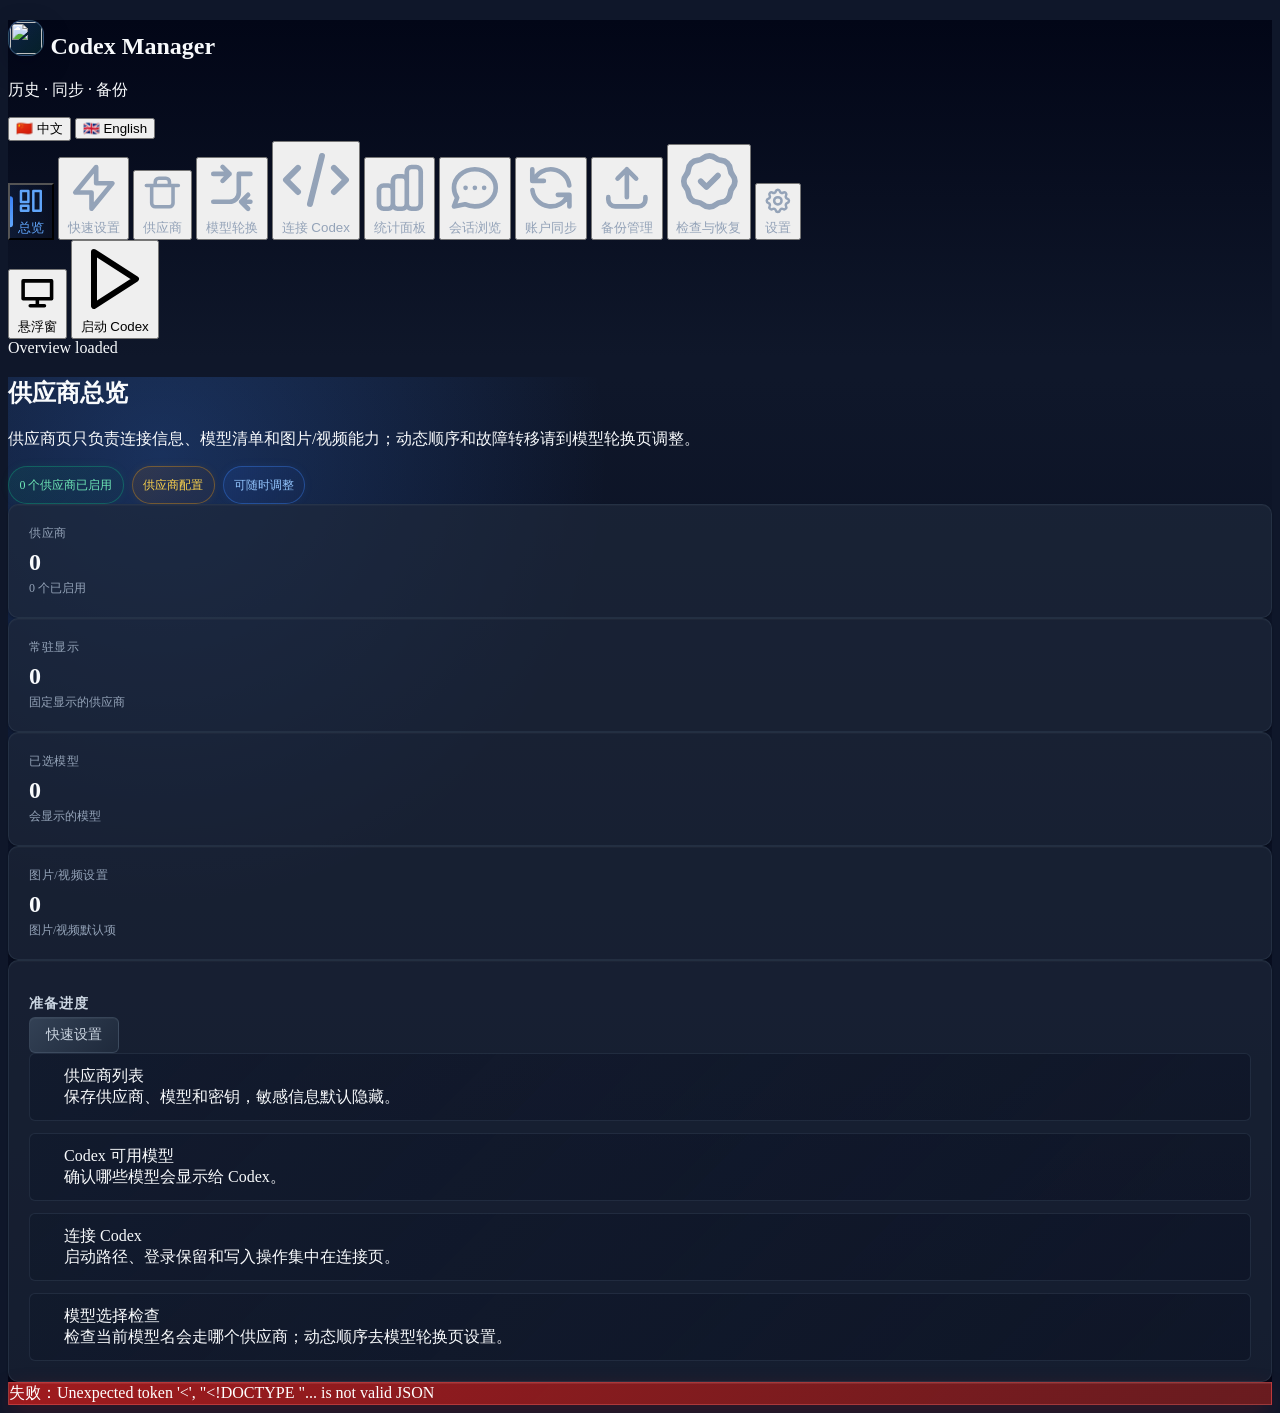
==== static/index.html @ 2b09f4d9 "Fix official login routing and Codex startup flow" ====
<!DOCTYPE html>
<html lang="zh-CN" class="dark">
<head>
    <meta charset="UTF-8">
    <meta name="viewport" content="width=device-width, initial-scale=1.0">
    <title data-i18n="appTitle">Codex 历史记录管理器</title>
    <script src="https://cdn.tailwindcss.com"></script>
    <script src="https://cdn.jsdelivr.net/npm/chart.js@4.4.7/dist/chart.umd.min.js"></script>
    <link rel="icon" href="/favicon.ico" sizes="any">
    <link rel="apple-touch-icon" href="/app-icon.png">
    <link rel="preconnect" href="https://fonts.googleapis.com">
    <link href="https://fonts.googleapis.com/css2?family=Inter:wght@300;400;500;600;700&display=swap" rel="stylesheet">
    <link rel="stylesheet" href="css/style.css">
    <script>
        tailwind.config = {
            darkMode: 'class',
            theme: {
                extend: {
                    fontFamily: { sans: ['Inter', 'system-ui', 'sans-serif'] },
                    colors: {
                        dark: { 50: '#f8fafc', 100: '#f1f5f9', 200: '#e2e8f0', 300: '#cbd5e1', 400: '#94a3b8', 500: '#64748b', 600: '#475569', 700: '#334155', 800: '#1e293b', 900: '#0f172a', 950: '#020617' },
                        accent: { 50: '#eff6ff', 100: '#dbeafe', 200: '#bfdbfe', 300: '#93c5fd', 400: '#60a5fa', 500: '#3b82f6', 600: '#2563eb', 700: '#1d4ed8' },
                    }
                }
            }
        }
    </script>
</head>
<body class="bg-dark-900 text-dark-100 font-sans min-h-screen flex">
    <!-- Sidebar -->
    <aside id="sidebar" class="w-60 bg-gradient-to-b from-dark-950 to-dark-900 border-r border-dark-700/60 flex flex-col shrink-0 h-screen sticky top-0">
        <!-- Logo -->
        <div class="px-5 py-5 border-b border-dark-700/60">
            <h1 class="text-lg font-bold text-white flex items-center gap-2">
                <span class="app-logo-shell" aria-hidden="true">
                    <img class="app-logo-img" src="/app-icon.png" alt="">
                </span>
                Codex Manager
            </h1>
            <p class="text-xs text-dark-400 mt-1" data-i18n="appSubtitle">History &middot; Sync &middot; Backup</p>
        </div>
        <!-- Language Switcher -->
        <div class="px-5 py-2 border-b border-dark-700">
            <div class="flex bg-dark-900 rounded-lg p-0.5">
                <button onclick="switchLang('zh')" class="flex-1 flex items-center justify-center gap-1 px-2 py-1.5 rounded-md text-xs font-medium transition-all hover:bg-dark-800" title="Switch to Chinese">
                    <span>🇨🇳</span> <span data-i18n="chinese">中文</span>
                </button>
                <button onclick="switchLang('en')" class="flex-1 flex items-center justify-center gap-1 px-2 py-1.5 rounded-md text-xs font-medium transition-all hover:bg-dark-800" title="Switch to English">
                    <span>🇬🇧</span> <span data-i18n="english">English</span>
                </button>
            </div>
        </div>
        <!-- Nav -->
        <nav class="flex-1 py-4 px-3 space-y-1">
            <button onclick="navigateTo('overview')" data-nav="overview" class="nav-btn active w-full flex items-center gap-3 px-3 py-2.5 rounded-lg text-sm font-medium transition-all">
                <svg class="w-5 h-5" fill="none" stroke="currentColor" viewBox="0 0 24 24"><path stroke-linecap="round" stroke-linejoin="round" stroke-width="2" d="M4 13h6V4H4v9zm10 7h6V4h-6v16zM4 20h6v-4H4v4z"/></svg>
                <span data-i18n="navOverview">Overview</span>
            </button>
            <button onclick="navigateTo('quick-setup')" data-nav="quick-setup" class="nav-btn w-full flex items-center gap-3 px-3 py-2.5 rounded-lg text-sm font-medium transition-all">
                <svg class="w-5 h-5" fill="none" stroke="currentColor" viewBox="0 0 24 24"><path stroke-linecap="round" stroke-linejoin="round" stroke-width="2" d="M13 10V3L4 14h7v7l9-11h-7z"/></svg>
                <span data-i18n="navQuickSetup">Quick Setup</span>
            </button>
            <button onclick="navigateTo('providers')" data-nav="providers" class="nav-btn w-full flex items-center gap-3 px-3 py-2.5 rounded-lg text-sm font-medium transition-all">
                <svg class="w-5 h-5" fill="none" stroke="currentColor" viewBox="0 0 24 24"><path stroke-linecap="round" stroke-linejoin="round" stroke-width="2" d="M3 7h18M6 7v10a2 2 0 002 2h8a2 2 0 002-2V7M8 7V5a2 2 0 012-2h4a2 2 0 012 2v2"/></svg>
                <span data-i18n="navProviders">Providers</span>
            </button>
            <button onclick="navigateTo('amr')" data-nav="amr" class="nav-btn w-full flex items-center gap-3 px-3 py-2.5 rounded-lg text-sm font-medium transition-all">
                <svg class="w-5 h-5" fill="none" stroke="currentColor" viewBox="0 0 24 24"><path stroke-linecap="round" stroke-linejoin="round" stroke-width="2" d="M4 6h7m0 0L8 3m3 3L8 9m8 9h4m-4 0l3-3m-3 3l3 3M4 18h7a4 4 0 004-4V6h5"/></svg>
                <span data-i18n="amrTitle">模型轮换</span>
            </button>
            <button onclick="navigateTo('codex-integration')" data-nav="codex-integration" class="nav-btn w-full flex items-center gap-3 px-3 py-2.5 rounded-lg text-sm font-medium transition-all">
                <svg class="w-5 h-5" fill="none" stroke="currentColor" viewBox="0 0 24 24"><path stroke-linecap="round" stroke-linejoin="round" stroke-width="2" d="M10 20l4-16m4 4l4 4-4 4M6 16l-4-4 4-4"/></svg>
                <span data-i18n="navCodexIntegration">Codex Integration</span>
            </button>
            <button onclick="navigateTo('stats')" data-nav="stats" class="nav-btn w-full flex items-center gap-3 px-3 py-2.5 rounded-lg text-sm font-medium transition-all">
                <svg class="w-5 h-5" fill="none" stroke="currentColor" viewBox="0 0 24 24"><path stroke-linecap="round" stroke-linejoin="round" stroke-width="2" d="M9 19v-6a2 2 0 00-2-2H5a2 2 0 00-2 2v6a2 2 0 002 2h2a2 2 0 002-2zm0 0V9a2 2 0 012-2h2a2 2 0 012 2v10m-6 0a2 2 0 002 2h2a2 2 0 002-2m0 0V5a2 2 0 012-2h2a2 2 0 012 2v14a2 2 0 01-2 2h-2a2 2 0 01-2-2z"/></svg>
                <span data-i18n="navStats">Token Dashboard</span>
            </button>
            <button onclick="navigateTo('sessions')" data-nav="sessions" class="nav-btn w-full flex items-center gap-3 px-3 py-2.5 rounded-lg text-sm font-medium transition-all">
                <svg class="w-5 h-5" fill="none" stroke="currentColor" viewBox="0 0 24 24"><path stroke-linecap="round" stroke-linejoin="round" stroke-width="2" d="M8 12h.01M12 12h.01M16 12h.01M21 12c0 4.418-4.03 8-9 8a9.863 9.863 0 01-4.255-.949L3 20l1.395-3.72C3.512 15.042 3 13.574 3 12c0-4.418 4.03-8 9-8s9 3.582 9 8z"/></svg>
                <span data-i18n="navSessions">Sessions</span>
            </button>
            <button onclick="navigateTo('sync')" data-nav="sync" class="nav-btn w-full flex items-center gap-3 px-3 py-2.5 rounded-lg text-sm font-medium transition-all">
                <svg class="w-5 h-5" fill="none" stroke="currentColor" viewBox="0 0 24 24"><path stroke-linecap="round" stroke-linejoin="round" stroke-width="2" d="M4 4v5h.582m15.356 2A8.001 8.001 0 004.582 9m0 0H9m11 11v-5h-.581m0 0a8.003 8.003 0 01-15.357-2m15.357 2H15"/></svg>
                <span data-i18n="navSync">Sync</span>
            </button>
            <button onclick="navigateTo('backup')" data-nav="backup" class="nav-btn w-full flex items-center gap-3 px-3 py-2.5 rounded-lg text-sm font-medium transition-all">
                <svg class="w-5 h-5" fill="none" stroke="currentColor" viewBox="0 0 24 24"><path stroke-linecap="round" stroke-linejoin="round" stroke-width="2" d="M4 16v1a3 3 0 003 3h10a3 3 0 003-3v-1m-4-8l-4-4m0 0L8 8m4-4v12"/></svg>
                <span data-i18n="navBackup">Backup</span>
            </button>
            <button onclick="navigateTo('diagnostics')" data-nav="diagnostics" class="nav-btn w-full flex items-center gap-3 px-3 py-2.5 rounded-lg text-sm font-medium transition-all">
                <svg class="w-5 h-5" fill="none" stroke="currentColor" viewBox="0 0 24 24"><path stroke-linecap="round" stroke-linejoin="round" stroke-width="2" d="M9 12l2 2 4-4M7.835 4.697a3.42 3.42 0 001.946-.806 3.42 3.42 0 014.438 0 3.42 3.42 0 001.946.806 3.42 3.42 0 013.138 3.138 3.42 3.42 0 00.806 1.946 3.42 3.42 0 010 4.438 3.42 3.42 0 00-.806 1.946 3.42 3.42 0 01-3.138 3.138 3.42 3.42 0 00-1.946.806 3.42 3.42 0 01-4.438 0 3.42 3.42 0 00-1.946-.806 3.42 3.42 0 01-3.138-3.138 3.42 3.42 0 00-.806-1.946 3.42 3.42 0 010-4.438 3.42 3.42 0 00.806-1.946 3.42 3.42 0 013.138-3.138z"/></svg>
                <span data-i18n="navDiagnostics">Diagnostics</span>
            </button>
            <button onclick="navigateTo('settings')" data-nav="settings" class="nav-btn w-full flex items-center gap-3 px-3 py-2.5 rounded-lg text-sm font-medium transition-all">
                <svg class="w-5 h-5" fill="none" stroke="currentColor" viewBox="0 0 24 24"><path stroke-linecap="round" stroke-linejoin="round" stroke-width="2" d="M10.325 4.317c.426-1.756 2.924-1.756 3.35 0a1.724 1.724 0 002.573 1.066c1.543-.94 3.31.826 2.37 2.37a1.724 1.724 0 001.066 2.573c1.756.426 1.756 2.924 0 3.35a1.724 1.724 0 00-1.066 2.573c.94 1.543-.826 3.31-2.37 2.37a1.724 1.724 0 00-2.573 1.066c-.426 1.756-2.924 1.756-3.35 0a1.724 1.724 0 00-2.573-1.066c-1.543.94-3.31-.826-2.37-2.37a1.724 1.724 0 00-1.066-2.573c-1.756-.426-1.756-2.924 0-3.35a1.724 1.724 0 001.066-2.573c-.94-1.543.826-3.31 2.37-2.37.996.608 2.296.07 2.572-1.065z"/><path stroke-linecap="round" stroke-linejoin="round" stroke-width="2" d="M15 12a3 3 0 11-6 0 3 3 0 016 0z"/></svg>
                <span data-i18n="navSettings">Settings</span>
            </button>
        </nav>
        <!-- Desktop quick actions -->
        <div id="desktop-quick-actions" class="px-3 py-3 border-t border-dark-700/60 space-y-2">
            <button id="sidebar-open-monitor" onclick="showDesktopTokenMonitor()" class="w-full flex items-center justify-center gap-2 px-3 py-2 rounded-lg text-sm font-semibold bg-accent-600/20 text-accent-100 border border-accent-500/30 hover:bg-accent-600/30 transition-all">
                <svg class="w-4 h-4" fill="none" stroke="currentColor" viewBox="0 0 24 24"><path stroke-linecap="round" stroke-linejoin="round" stroke-width="2" d="M4 5h16v10H4zM8 19h8M12 15v4"/></svg>
                <span data-i18n="toggleMonitor">悬浮窗</span>
            </button>
            <button id="sidebar-start-codex" onclick="startCodexFromQuickAction()" class="w-full flex items-center justify-center gap-2 px-3 py-2 rounded-lg text-xs font-semibold bg-dark-900/80 text-dark-200 border border-dark-700 hover:bg-dark-800 transition-all">
                <svg class="w-4 h-4 text-emerald-300" fill="none" stroke="currentColor" viewBox="0 0 24 24"><path stroke-linecap="round" stroke-linejoin="round" stroke-width="2" d="M5 3l14 9-14 9V3z"/></svg>
                <span data-i18n="startCodex">启动 Codex</span>
            </button>
        </div>
        <!-- Status bar -->
        <div id="sidebar-status" class="px-5 py-3 border-t border-dark-700 text-xs text-dark-400">
            <span id="status-text" data-i18n="ready">就绪</span>
        </div>
    </aside>

    <!-- Main Content -->
    <main class="flex-1 overflow-auto">
        <!-- Overview Page -->
        <div id="page-overview" class="page active p-6 space-y-6">
            <div id="enhance-overview-root"></div>
        </div>

        <!-- Quick Setup Page -->
        <div id="page-quick-setup" class="page p-6 space-y-6">
            <div id="quick-setup-root"></div>
        </div>

        <!-- Providers Page -->
        <div id="page-providers" class="page p-6 space-y-6">
            <div id="providers-root"></div>
        </div>

        <!-- Adaptive Model Rotation Page -->
        <div id="page-amr" class="page p-6 space-y-6">
            <div id="amr-root"></div>
        </div>

        <!-- Codex Integration Page -->
        <div id="page-codex-integration" class="page p-6 space-y-6">
            <div id="codex-integration-root"></div>
        </div>

        <!-- Stats Page -->
        <div id="page-stats" class="page p-6 space-y-6">
            <!-- Realtime Notice -->
            <div class="card bg-dark-950/50 border-accent-500/20">
                <div class="flex flex-col lg:flex-row lg:items-center lg:justify-between gap-4">
                    <div>
                        <h2 class="text-lg font-semibold text-white" data-i18n="realtimeStats">Token 实时统计</h2>
                        <p class="text-sm text-dark-400 mt-1" data-i18n="realtimeDesc">用量会自动跟随 Codex 更新；启用本地连接后，缓存节省也会一起记录。</p>
                    </div>
                    <div class="flex flex-wrap items-center gap-2">
                        <span class="status-dot bg-emerald-500 pulse-dot"></span>
                        <span class="text-xs text-emerald-400" data-i18n="autoRefreshActive">自动刷新中（20 秒）</span>
                    </div>
                </div>
            </div>

            <!-- Token usage tracker -->
            <div class="card">
                <div class="flex flex-col xl:flex-row xl:items-center xl:justify-between gap-4">
                    <div>
                        <h3 class="card-title" data-i18n="stopwatch">Token 用量追踪</h3>
                        <p class="text-sm text-dark-400" data-i18n="stopwatchDesc">记录一段工作时间内的 Token 增量</p>
                    </div>
                    <div class="flex flex-wrap items-end gap-3">
                        <div class="min-w-[160px]">
                            <label class="text-xs text-dark-400" data-i18n="alertThreshold">报警阈值</label>
                            <input id="token-alert-threshold" type="number" class="input mt-1 w-full" min="0" step="1000" value="100000" onchange="saveTokenMonitorSettings()">
                        </div>
                        <button id="stopwatch-start-btn" onclick="startStopwatch()" class="btn btn-primary" data-i18n="start">开始追踪</button>
                        <button id="stopwatch-stop-btn" onclick="stopStopwatch()" class="btn btn-warning" disabled data-i18n="stop">结束追踪</button>
                        <button onclick="resetStopwatch()" class="btn btn-secondary" data-i18n="reset">重置</button>
                        <button onclick="showDesktopTokenMonitor()" class="btn btn-ghost" data-i18n="toggleMonitor">悬浮窗</button>
                    </div>
                </div>
                <div class="grid grid-cols-1 sm:grid-cols-2 lg:grid-cols-4 gap-4 mt-5">
                    <div class="bg-dark-900 rounded-lg p-4 border border-dark-700">
                        <div class="card-label" data-i18n="elapsed">已用时</div>
                        <div id="stopwatch-elapsed" class="card-value font-mono">00:00:00</div>
                    </div>
                    <div class="bg-dark-900 rounded-lg p-4 border border-dark-700">
                        <div class="card-label" data-i18n="tokenDiff">本次新增 Token</div>
                        <div id="stopwatch-token-diff" class="card-value text-accent-400">0</div>
                    </div>
                    <div class="bg-dark-900 rounded-lg p-4 border border-dark-700">
                        <div class="card-label" data-i18n="currentTotalTokens">当前总 Tokens</div>
                        <div id="stopwatch-current-total" class="card-value">0</div>
                    </div>
                    <div class="bg-dark-900 rounded-lg p-4 border border-dark-700">
                        <div class="card-label" data-i18n="cacheUsage">复用节省</div>
                        <div id="stopwatch-cache-hits" class="card-value text-dark-400" data-i18n="cacheUsageUnavailable">复用: -- · 新增: -- · 合计: -- · 不支持</div>
                    </div>
                </div>
                <div id="stopwatch-note" class="text-xs text-dark-500 mt-3" data-i18n="noDataYet">暂无数据，请点击"开始追踪"。</div>
                <div id="stopwatch-source-badges" class="usage-source-badges" aria-label="Usage sources"></div>
            </div>

            <!-- Time Range Realtime -->
            <div class="card">
                <div class="flex flex-col xl:flex-row xl:items-end gap-4">
                    <div class="flex-1 grid grid-cols-1 md:grid-cols-4 gap-3">
                        <div>
                            <label class="text-xs text-dark-400" data-i18n="startDate">开始日期</label>
                            <input id="range-start" type="date" class="input mt-1 w-full" onchange="restartRangeRealtime()">
                        </div>
                        <div>
                            <label class="text-xs text-dark-400" data-i18n="endDate">结束日期</label>
                            <input id="range-end" type="date" class="input mt-1 w-full" onchange="restartRangeRealtime()">
                        </div>
                        <div>
                            <label class="text-xs text-dark-400" data-i18n="granularity">粒度</label>
                            <select id="range-granularity" class="input mt-1 w-full" onchange="restartRangeRealtime()">
                                <option value="day" data-i18n="granularityDay">按天</option>
                                <option value="hour" data-i18n="granularityHour">按小时</option>
                                <option value="total" data-i18n="granularityTotal">仅总数</option>
                            </select>
                        </div>
                        <div>
                            <label class="text-xs text-dark-400" data-i18n="rangeTotalTokens">时间段 Token 总数</label>
                            <div id="range-total-tokens" class="text-2xl font-bold text-white mt-1">0</div>
                        </div>
                    </div>
                    <div class="flex flex-wrap items-center gap-3">
                        <button onclick="refreshRangeStats()" class="btn btn-secondary" data-i18n="refresh">刷新</button>
                        <span class="text-xs text-emerald-400" data-i18n="autoRefreshShort">自动刷新</span>
                    </div>
                </div>
                <div id="range-note" class="text-xs text-dark-500 mt-3" data-i18n="rangeNote">查询参数变化时会重启轮询并立即刷新。</div>
                <div id="range-chart-wrapper" class="chart-container mt-4"><canvas id="chart-range-trend"></canvas></div>
            </div>

            <!-- Hero Cards -->
            <div class="grid grid-cols-1 sm:grid-cols-2 lg:grid-cols-4 gap-4">
                <div class="card bg-gradient-to-br from-accent-600/20 to-accent-700/10 border-accent-500/20">
                    <div class="card-label" data-i18n="totalTokens">Total Tokens</div>
                    <div class="card-value" id="stat-total-tokens">0</div>
                </div>
                <div class="card bg-gradient-to-br from-emerald-600/20 to-emerald-700/10 border-emerald-500/20">
                    <div class="card-label" data-i18n="totalSessions">Total Sessions</div>
                    <div class="card-value" id="stat-total-sessions">0</div>
                </div>
                <div class="card bg-gradient-to-br from-amber-600/20 to-amber-700/10 border-amber-500/20">
                    <div class="card-label" data-i18n="todayUsage">Today</div>
                    <div class="card-value" id="stat-today-tokens">0</div>
                    <div class="card-sub" id="stat-today-sessions">0 sessions</div>
                </div>
                <div class="card bg-gradient-to-br from-purple-600/20 to-purple-700/10 border-purple-500/20">
                    <div class="card-label" data-i18n="weekUsage">This Week</div>
                    <div class="card-value" id="stat-week-tokens">0</div>
                    <div class="card-sub" id="stat-week-sessions">0 sessions</div>
                </div>
            </div>
            <!-- Charts Row 1 -->
            <div class="grid grid-cols-1 lg:grid-cols-3 gap-4">
                <div class="lg:col-span-2 card">
                    <h3 class="card-title" data-i18n="dailyTrend">Daily Trend (30d)</h3>
                    <div class="chart-container"><canvas id="chart-daily-trend"></canvas></div>
                </div>
                <div class="card">
                    <h3 class="card-title" data-i18n="modelDist">By Model</h3>
                    <div class="chart-container"><canvas id="chart-by-model"></canvas></div>
                </div>
            </div>
            <!-- Charts Row 2 -->
            <div class="grid grid-cols-1 lg:grid-cols-2 gap-4">
                <div class="card">
                    <h3 class="card-title" data-i18n="providerDist">By Provider</h3>
                    <div class="chart-container"><canvas id="chart-by-provider"></canvas></div>
                </div>
                <div class="card">
                    <h3 class="card-title" data-i18n="hourlyDist">Hourly Distribution</h3>
                    <div class="chart-container"><canvas id="chart-hourly"></canvas></div>
                </div>
            </div>
            <!-- Top Sessions -->
            <div class="card">
                <h3 class="card-title" data-i18n="topSessions">Top 10 Token-Heavy Sessions</h3>
                <div class="overflow-x-auto">
                    <table class="w-full text-sm">
                        <thead>
                            <tr class="text-dark-400 border-b border-dark-700">
                                <th class="text-left py-2 px-3" data-i18n="rank">#</th>
                                <th class="text-left py-2 px-3" data-i18n="title">Title</th>
                                <th class="text-left py-2 px-3" data-i18n="model">Model</th>
                                <th class="text-right py-2 px-3" data-i18n="tokensUsed">Tokens</th>
                            </tr>
                        </thead>
                        <tbody id="top-sessions-body"></tbody>
                    </table>
                </div>
            </div>

            <!-- Local usage records -->
            <div id="request-logs-root" class="card"></div>
        </div>

        <!-- Sessions Page -->
        <div id="page-sessions" class="page p-6 space-y-4">
            <!-- Search & Filters -->
            <div class="flex flex-wrap gap-3 items-center">
                <div class="flex-1 min-w-[200px]">
                    <input id="session-search" type="text" placeholder="Search sessions..." class="input w-full" data-i18n-placeholder="searchPlaceholder">
                </div>
                <select id="filter-status" class="input w-32" onchange="resetSessionsAndLoad()">
                    <option value="all" data-i18n="filterAll">All</option>
                    <option value="active" data-i18n="filterActive">Active</option>
                    <option value="archived" data-i18n="filterArchived">Archived</option>
                </select>
                <select id="filter-source" class="input w-32" onchange="resetSessionsAndLoad()">
                    <option value="all" data-i18n="filterSourceAll">All Sources</option>
                    <option value="user" data-i18n="filterSourceUser">User</option>
                    <option value="agent" data-i18n="filterSourceAgent">Agent</option>
                </select>
                <select id="filter-model" class="input w-40" onchange="resetSessionsAndLoad()">
                    <option value="" data-i18n="filterModelAll">All Models</option>
                </select>
                <select id="filter-provider" class="input w-36" onchange="resetSessionsAndLoad()">
                    <option value="" data-i18n="filterProviderAll">All Providers</option>
                </select>
                <select id="sort-by" class="input w-36" onchange="resetSessionsAndLoad()">
                    <option value="created_at_ms" data-i18n="created">Created</option>
                    <option value="updated_at" data-i18n="updated">Updated</option>
                    <option value="tokens_used" data-i18n="tokensUsed">Tokens</option>
                    <option value="title" data-i18n="title">Title</option>
                </select>
                <button onclick="loadSessions()" class="btn btn-primary" data-i18n="refresh">Refresh</button>
            </div>
            <!-- Session Table -->
            <div class="card overflow-hidden">
                <div class="overflow-x-auto">
                    <table class="w-full text-sm">
                        <thead>
                            <tr class="text-dark-400 border-b border-dark-700 bg-dark-800/50">
                                <th class="text-left py-3 px-4" data-i18n="title">Title</th>
                                <th class="text-left py-3 px-4" data-i18n="model">Model</th>
                                <th class="text-left py-3 px-4" data-i18n="provider">Provider</th>
                                <th class="text-right py-3 px-4" data-i18n="tokensUsed">Tokens</th>
                                <th class="text-left py-3 px-4" data-i18n="date">Date</th>
                                <th class="text-center py-3 px-4" data-i18n="status">Status</th>
                                <th class="text-center py-3 px-4" data-i18n="actions">Actions</th>
                            </tr>
                        </thead>
                        <tbody id="sessions-table-body">
                            <tr><td colspan="7" class="text-center py-8 text-dark-400" data-i18n="loading">Loading...</td></tr>
                        </tbody>
                    </table>
                </div>
            </div>
            <!-- Pagination -->
            <div class="flex items-center justify-between">
                <span id="sessions-info" class="text-sm text-dark-400"></span>
                <div class="flex gap-2">
                    <button id="btn-prev-page" onclick="prevPage()" class="btn btn-secondary" disabled data-i18n="prevPage">Previous</button>
                    <button id="btn-next-page" onclick="nextPage()" class="btn btn-secondary" data-i18n="nextPage">Next</button>
                </div>
            </div>
            <!-- Session Detail Modal -->
            <div id="session-detail-modal" class="modal-overlay hidden">
                <div class="modal-content">
                    <div class="flex items-center justify-between mb-4">
                        <h2 id="detail-title" class="text-lg font-semibold text-white truncate"></h2>
                        <button onclick="closeSessionDetail()" class="text-dark-400 hover:text-white transition">
                            <svg class="w-6 h-6" fill="none" stroke="currentColor" viewBox="0 0 24 24"><path stroke-linecap="round" stroke-linejoin="round" stroke-width="2" d="M6 18L18 6M6 6l12 12"/></svg>
                        </button>
                    </div>
                    <div class="flex flex-wrap gap-2 mb-4">
                        <button onclick="exportCurrentSession('md')" class="btn btn-secondary text-xs" data-i18n="exportMarkdown">导出 Markdown</button>
                        <button onclick="exportCurrentSession('txt')" class="btn btn-secondary text-xs" data-i18n="exportText">导出 Text</button>
                        <button onclick="exportCurrentSession('json')" class="btn btn-secondary text-xs" data-i18n="exportJson">导出数据文件</button>
                    </div>
                    <div id="detail-meta" class="flex flex-wrap gap-2 mb-4 text-xs text-dark-400"></div>
                    <div id="detail-messages" class="space-y-3 max-h-[60vh] overflow-y-auto pr-2"></div>
                </div>
            </div>
        </div>

        <!-- Sync Page -->
        <div id="page-sync" class="page p-6 space-y-6">
            <!-- Current Config -->
            <div class="card">
                <h3 class="card-title" data-i18n="currentConfig">Current Config</h3>
                <div class="grid grid-cols-2 gap-4 mt-3">
                    <div>
                        <div class="text-xs text-dark-400 mb-1" data-i18n="modelProvider">模型提供商</div>
                        <div id="sync-current-provider" class="text-sm font-mono text-accent-400">-</div>
                    </div>
                    <div>
                        <div class="text-xs text-dark-400 mb-1" data-i18n="modelLabel">模型</div>
                        <div id="sync-current-model" class="text-sm font-mono text-accent-400">-</div>
                    </div>
                </div>
            </div>
            <!-- Historical usage sources -->
            <div class="card">
                <h3 class="card-title" data-i18n="dbProviderDist">历史用量来源</h3>
                <div id="sync-provider-dist" class="mt-3 space-y-2"></div>
            </div>
            <!-- Codex Process -->
            <div class="card">
                <h3 class="card-title" data-i18n="codexStatus">Codex Process</h3>
                <div class="flex items-center gap-4 mt-3">
                    <div id="sync-codex-status" class="flex items-center gap-2">
                        <span class="status-dot bg-dark-500"></span>
                        <span class="text-sm" data-i18n="loading">Checking...</span>
                    </div>
                    <button onclick="checkCodexStatus()" class="btn btn-secondary text-xs" data-i18n="checkStatus">Refresh</button>
                    <button onclick="killCodex()" class="btn btn-danger text-xs" data-i18n="killCodex">Kill Codex</button>
                </div>
            </div>
            <!-- Sync Target -->
            <div class="card">
                <h3 class="card-title" data-i18n="syncTarget">Sync Target</h3>
                <div class="grid grid-cols-2 gap-4 mt-3">
                    <div>
                        <label class="text-xs text-dark-400" data-i18n="targetProvider">目标供应商（留空则使用当前设置）</label>
                        <input id="sync-target-provider" type="text" class="input mt-1" placeholder="e.g. custom">
                    </div>
                    <div>
                        <label class="text-xs text-dark-400" data-i18n="targetModel">目标模型（留空则使用当前设置）</label>
                        <input id="sync-target-model" type="text" class="input mt-1" placeholder="e.g. gpt-5">
                    </div>
                </div>
            </div>
            <!-- Actions -->
            <div class="flex flex-wrap items-center gap-3">
                <button onclick="syncPreview()" class="btn btn-secondary" data-i18n="previewDryRun">预览</button>
                <button onclick="syncExecute()" class="btn btn-warning" data-i18n="executeSync">Execute Sync</button>
                <button onclick="oneClickSyncRestart()" class="btn btn-primary" data-i18n="oneClickSyncRestartBtn">One-Click Sync + Restart</button>
                <label class="flex items-center gap-2 text-sm cursor-pointer text-dark-300">
                    <input id="sync-backup-before" type="checkbox" class="w-4 h-4 rounded border-dark-600 bg-dark-800 text-accent-500 focus:ring-accent-500">
                    <span data-i18n="backupBeforeSync">同步前备份</span>
                </label>
            </div>
            <!-- Sync Result -->
            <div id="sync-result" class="card hidden">
                <h3 class="card-title" data-i18n="reportTitle">Result</h3>
                <pre id="sync-result-text" class="mt-3 text-sm font-mono text-dark-200 bg-dark-950 rounded-lg p-4 overflow-x-auto whitespace-pre-wrap"></pre>
            </div>
        </div>

        <!-- Backup Page -->
        <div id="page-backup" class="page p-6 space-y-4">
            <div class="flex flex-wrap gap-3 items-center">
                <button onclick="createFullBackup()" class="btn btn-primary" data-i18n="createBackup">Full Backup</button>
                <button onclick="createIncrementalBackup()" class="btn btn-secondary" data-i18n="incrementalBackup">Incremental Backup</button>
                <button onclick="pruneBackups()" class="btn btn-warning" data-i18n="cleanOldBackups">Clean Old Backups</button>
                <button onclick="loadBackups()" class="btn btn-ghost" data-i18n="refresh">Refresh</button>
            </div>
            <div id="backup-info" class="text-sm text-dark-400"></div>
            <div class="card overflow-hidden">
                <table class="w-full text-sm">
                    <thead>
                        <tr class="text-dark-400 border-b border-dark-700 bg-dark-800/50">
                            <th class="text-left py-3 px-4" data-i18n="name">Name</th>
                            <th class="text-right py-3 px-4" data-i18n="backupSize">Size (MB)</th>
                            <th class="text-left py-3 px-4" data-i18n="backupTime">Time</th>
                            <th class="text-left py-3 px-4" data-i18n="backupType">Type</th>
                            <th class="text-center py-3 px-4" data-i18n="actions">Actions</th>
                        </tr>
                    </thead>
                    <tbody id="backups-table-body">
                        <tr><td colspan="5" class="text-center py-8 text-dark-400" data-i18n="loading">Loading...</td></tr>
                    </tbody>
                </table>
            </div>
        </div>

        <!-- Diagnostics Page -->
        <div id="page-diagnostics" class="page p-6 space-y-6">
            <div id="diagnostics-root"></div>
        </div>

        <!-- Settings Page -->
        <div id="page-settings" class="page p-6 space-y-6">
            <div class="card settings-wizard-shell">
                <div class="flex flex-col lg:flex-row lg:items-end lg:justify-between gap-4">
                    <div>
                        <p class="text-xs font-semibold uppercase tracking-[0.18em] text-accent-300" data-i18n="settingsWizardKicker">设置向导</p>
                        <h2 class="text-2xl font-bold text-white mt-1" data-i18n="settingsWizardTitle">按步骤完成设置</h2>
                        <p class="text-sm text-dark-400 mt-2 max-w-2xl" data-i18n="settingsWizardDesc">从自动检测开始，依次补路径、供应商、路由、图片/视频兜底、用量提醒和启动选项；以后也能直接回来修改任一步。</p>
                    </div>
                    <div class="flex flex-wrap gap-2">
                        <button onclick="saveSettings()" class="btn btn-primary" data-i18n="saveSettings">保存设置</button>
                        <button onclick="resetSettings()" class="btn btn-danger" data-i18n="resetDefaults">恢复默认</button>
                    </div>
                </div>
                <div id="settings-wizard-steps" class="settings-wizard-steps mt-5" aria-label="Settings wizard steps">
                    <button type="button" class="settings-wizard-step active" data-settings-step-button="0" onclick="showSettingsWizardStep(0)">
                        <span class="settings-wizard-index">1</span>
                        <span data-i18n="settingsWizardDetect">自动检测</span>
                    </button>
                    <button type="button" class="settings-wizard-step" data-settings-step-button="1" onclick="showSettingsWizardStep(1)">
                        <span class="settings-wizard-index">2</span>
                        <span data-i18n="settingsWizardBasics">路径与偏好</span>
                    </button>
                    <button type="button" class="settings-wizard-step" data-settings-step-button="2" onclick="showSettingsWizardStep(2)">
                        <span class="settings-wizard-index">3</span>
                        <span data-i18n="settingsWizardProviders">供应商与模型</span>
                    </button>
                    <button type="button" class="settings-wizard-step" data-settings-step-button="3" onclick="showSettingsWizardStep(3)">
                        <span class="settings-wizard-index">4</span>
                        <span data-i18n="settingsWizardRouting">路由与媒体</span>
                    </button>
                    <button type="button" class="settings-wizard-step" data-settings-step-button="4" onclick="showSettingsWizardStep(4)">
                        <span class="settings-wizard-index">5</span>
                        <span data-i18n="settingsWizardCost">用量与提醒</span>
                    </button>
                    <button type="button" class="settings-wizard-step" data-settings-step-button="5" onclick="showSettingsWizardStep(5)">
                        <span class="settings-wizard-index">6</span>
                        <span data-i18n="settingsWizardStartup">启动与审批</span>
                    </button>
                    <button type="button" class="settings-wizard-step" data-settings-step-button="6" onclick="showSettingsWizardStep(6)">
                        <span class="settings-wizard-index">7</span>
                        <span data-i18n="settingsWizardCleanup">整理与来源</span>
                    </button>
                    <button type="button" class="settings-wizard-step" data-settings-step-button="7" onclick="showSettingsWizardStep(7)">
                        <span class="settings-wizard-index">8</span>
                        <span data-i18n="settingsWizardFinishStep">保存检查</span>
                    </button>
                </div>
                <div class="settings-wizard-toolbar mt-5">
                    <div>
                        <div id="settings-wizard-progress" class="text-sm font-semibold text-dark-100">1 / 8</div>
                        <p class="text-xs text-dark-500 mt-1" data-i18n="settingsWizardChecklistDesc">按顺序完成，也可以直接跳到需要修改的步骤。</p>
                    </div>
                    <button type="button" onclick="fillSettingsWizardDefaults()" class="btn btn-secondary text-xs" data-i18n="wizardFillDefaults">填入推荐默认值</button>
                </div>
                <div id="settings-wizard-advisor" class="mt-4"></div>
                <div id="settings-wizard-checklist" class="settings-wizard-checklist mt-4"></div>
            </div>

            <div class="card settings-step-panel active" data-settings-step-panel="0">
                <h3 class="card-title" data-i18n="autoDetectedPaths">Auto-Detected Paths</h3>
                <div class="mt-3">
                    <button onclick="runAutoDetect()" class="btn btn-secondary mb-4" data-i18n="reDetect">Re-Detect All Paths</button>
                    <div id="detect-results" class="space-y-3"></div>
                </div>
            </div>
            <div class="card settings-step-panel" data-settings-step-panel="1">
                <h3 class="card-title" data-i18n="configuration">基础设置</h3>
                <div class="grid grid-cols-1 md:grid-cols-2 gap-4 mt-4">
                    <div>
                        <label class="text-xs text-dark-400" data-i18n="dbPath">数据文件路径</label>
                        <input id="setting-db-path" type="text" class="input mt-1">
                    </div>
                    <div>
                        <label class="text-xs text-dark-400" data-i18n="sessionsDir">Sessions Dir</label>
                        <input id="setting-sessions-dir" type="text" class="input mt-1">
                    </div>
                    <div>
                        <label class="text-xs text-dark-400" data-i18n="archivedDir">Archived Dir</label>
                        <input id="setting-archived-dir" type="text" class="input mt-1">
                    </div>
                    <div>
                        <label class="text-xs text-dark-400" data-i18n="backupDir">Backup Dir</label>
                        <input id="setting-backup-dir" type="text" class="input mt-1">
                    </div>
                    <div>
                        <label class="text-xs text-dark-400" data-i18n="codexCliPath">Codex CLI Path</label>
                        <input id="setting-codex-cli" type="text" class="input mt-1">
                    </div>
                    <div>
                        <label class="text-xs text-dark-400" data-i18n="codexPPPath">Enhanced Launcher Path</label>
                        <input id="setting-codex-pp" type="text" class="input mt-1">
                    </div>
                    <div>
                        <label class="text-xs text-dark-400" data-i18n="ccSwitchDbPath">本地复用记录位置（可选）</label>
                        <input id="setting-cc-switch-db" type="text" class="input mt-1" placeholder="本地复用记录位置" data-i18n-placeholder="ccSwitchDbPlaceholder">
                        <p class="text-xs text-dark-500 mt-1" data-i18n="ccSwitchDbDesc">用于补充复用节省统计；留空也不影响基础用量统计。</p>
                    </div>
                    <div>
                        <label class="text-xs text-dark-400" data-i18n="providerStorePath">供应商保存位置</label>
                        <input id="setting-provider-store-path" type="text" class="input mt-1">
                        <p class="text-xs text-dark-500 mt-1" data-i18n="providerStoreDesc">只保存本应用的供应商设置，不会直接改动 Codex 登录信息。</p>
                    </div>
                    <div>
                        <label class="text-xs text-dark-400" data-i18n="tempDir">临时文件位置</label>
                        <input id="setting-temp-dir" type="text" class="input mt-1">
                    </div>
                    <div>
                        <label class="text-xs text-dark-400" data-i18n="diagnosticsDir">检查文件位置</label>
                        <input id="setting-diagnostics-dir" type="text" class="input mt-1">
                    </div>
                    <div>
                        <label class="text-xs text-dark-400" data-i18n="exportsDir">导出保存位置</label>
                        <input id="setting-exports-dir" type="text" class="input mt-1">
                    </div>
                    <div>
                        <label class="text-xs text-dark-400" data-i18n="requestLogPath">使用记录位置</label>
                        <input id="setting-request-log-path" type="text" class="input mt-1">
                    </div>
                    <div>
                        <label class="text-xs text-dark-400" data-i18n="requestLogRetentionDays">记录保留天数</label>
                        <input id="setting-request-log-retention-days" type="number" min="1" class="input mt-1">
                    </div>
                    <div>
                        <label class="text-xs text-dark-400" data-i18n="requestLogMaxMb">记录最大大小（MB）</label>
                        <input id="setting-request-log-max-mb" type="number" min="1" step="1" class="input mt-1">
                    </div>
                    <div>
                        <label class="text-xs text-dark-400" data-i18n="proxyUpstreamTimeout">供应商响应超时</label>
                        <input id="setting-proxy-upstream-timeout" type="number" min="1" max="3600" step="1" class="input mt-1">
                    </div>
                    <div>
                        <label class="text-xs text-dark-400" data-i18n="proxyRetryAttempts">失败重试次数</label>
                        <input id="setting-proxy-retry-attempts" type="number" min="0" max="5" step="1" class="input mt-1">
                    </div>
                    <div>
                        <label class="text-xs text-dark-400" data-i18n="proxyRetryBackoffMs">重试等待时间</label>
                        <input id="setting-proxy-retry-backoff-ms" type="number" min="0" max="30000" step="50" class="input mt-1">
                    </div>
                    <div>
                        <label class="text-xs text-dark-400" data-i18n="themePreset">Theme Preset</label>
                        <select id="setting-theme-preset" class="input mt-1 w-full">
                            <option value="dark">Dark</option>
                            <option value="midnight">Midnight</option>
                            <option value="graphite">Graphite</option>
                            <option value="cobalt">Cobalt</option>
                            <option value="ember">Ember</option>
                            <option value="jade">Jade</option>
                            <option value="rose">Rose</option>
                            <option value="aurora">Aurora</option>
                            <option value="paper">Paper</option>
                            <option value="custom">Custom</option>
                        </select>
                    </div>
                    <div>
                        <label class="text-xs text-dark-400" data-i18n="customAccent">Custom Accent</label>
                        <input id="setting-theme-accent" type="color" class="input mt-1 w-full h-10">
                    </div>
                    <div>
                        <label class="text-xs text-dark-400" data-i18n="customDeep">Custom Deep</label>
                        <input id="setting-theme-deep" type="color" class="input mt-1 w-full h-10">
                    </div>
                    <div>
                        <label class="text-xs text-dark-400" data-i18n="customBackground">Custom Background</label>
                        <input id="setting-theme-background" type="color" class="input mt-1 w-full h-10">
                    </div>
                    <div>
                        <label class="text-xs text-dark-400" data-i18n="customElevated">Custom Elevated</label>
                        <input id="setting-theme-elevated" type="color" class="input mt-1 w-full h-10">
                    </div>
                    <div>
                        <label class="text-xs text-dark-400" data-i18n="customSurface">Custom Surface</label>
                        <input id="setting-theme-surface" type="color" class="input mt-1 w-full h-10">
                    </div>
                    <div>
                        <label class="text-xs text-dark-400" data-i18n="customBorder">Custom Border</label>
                        <input id="setting-theme-border" type="color" class="input mt-1 w-full h-10">
                    </div>
                    <div>
                        <label class="text-xs text-dark-400" data-i18n="textPrimary">Text Primary</label>
                        <input id="setting-theme-text-primary" type="color" class="input mt-1 w-full h-10">
                    </div>
                    <div>
                        <label class="text-xs text-dark-400" data-i18n="textSecondary">Text Secondary</label>
                        <input id="setting-theme-text-secondary" type="color" class="input mt-1 w-full h-10">
                    </div>
                    <div>
                        <label class="text-xs text-dark-400" data-i18n="textMuted">Text Muted</label>
                        <input id="setting-theme-text-muted" type="color" class="input mt-1 w-full h-10">
                    </div>
                    <div>
                        <label class="text-xs text-dark-400" data-i18n="pageSize">Page Size</label>
                        <input id="setting-page-size" type="number" class="input mt-1" min="10" max="200">
                    </div>
                    <div>
                        <label class="text-xs text-dark-400" data-i18n="backupInterval">Backup Interval (hours)</label>
                        <input id="setting-backup-interval" type="number" class="input mt-1" min="1" max="168">
                    </div>
                    <div>
                        <label class="text-xs text-dark-400" data-i18n="maxBackups">Max Backups</label>
                        <input id="setting-max-backups" type="number" class="input mt-1" min="1" max="100">
                    </div>
                    <div>
                        <label class="text-xs text-dark-400" data-i18n="largeFileThreshold">Large File Threshold (MB)</label>
                        <input id="setting-large-threshold" type="number" class="input mt-1" min="100">
                    </div>
                    <div>
                        <label class="text-xs text-dark-400" data-i18n="maxMessages">Max Messages (Large Files)</label>
                        <input id="setting-max-lines" type="number" class="input mt-1" min="100">
                    </div>
                </div>
                <div class="flex items-center gap-4 mt-4">
                    <label class="flex items-center gap-2 text-sm cursor-pointer">
                        <input id="setting-auto-backup" type="checkbox" class="w-4 h-4 rounded border-dark-600 bg-dark-800 text-accent-500 focus:ring-accent-500">
                        <span data-i18n="autoBackup">Auto Backup</span>
                    </label>
                    <label class="flex items-center gap-2 text-sm cursor-pointer">
                        <input id="setting-use-codex-pp" type="checkbox" class="w-4 h-4 rounded border-dark-600 bg-dark-800 text-accent-500 focus:ring-accent-500">
                        <span data-i18n="useCodexPPSetting">Use Enhanced Launcher</span>
                    </label>
                    <label class="flex items-center gap-2 text-sm cursor-pointer">
                        <input id="setting-codex-goals-enabled" type="checkbox" class="w-4 h-4 rounded border-dark-600 bg-dark-800 text-accent-500 focus:ring-accent-500">
                        <span data-i18n="codexGoalsEnabled">Codex 目标</span>
                    </label>
                    <label class="flex items-center gap-2 text-sm cursor-pointer">
                        <input id="setting-dark-mode" type="checkbox" class="w-4 h-4 rounded border-dark-600 bg-dark-800 text-accent-500 focus:ring-accent-500">
                        <span data-i18n="darkMode">Dark Mode</span>
                    </label>
                </div>
                <p class="text-xs text-dark-500 mt-2" data-i18n="codexGoalsEnabledDesc">启用 Codex 官方 Goal mode；保存后同步到 config.toml 的 features.goals。</p>
                <div class="mt-4 flex flex-wrap gap-2">
                    <button onclick="exportTheme()" class="btn btn-secondary text-xs" data-i18n="exportTheme">Export Theme</button>
                    <button onclick="document.getElementById('theme-import-file').click()" class="btn btn-secondary text-xs" data-i18n="importTheme">Import Theme</button>
                    <input id="theme-import-file" type="file" accept="application/json,.json" class="hidden" onchange="importThemeFromFile(this)">
                </div>
                <div class="mt-4">
                    <label class="flex items-center gap-2 text-sm cursor-pointer">
                        <input id="setting-desktop-monitor-enabled" type="checkbox" checked class="w-4 h-4 rounded border-dark-600 bg-dark-800 text-accent-500 focus:ring-accent-500">
                        <span data-i18n="desktopMonitorEnabled">启动时显示桌面悬浮窗</span>
                    </label>
                    <p class="text-xs text-dark-500 mt-1" data-i18n="desktopMonitorEnabledDesc">桌面版启动后自动显示 Token 悬浮窗；仍可通过托盘或右键菜单隐藏。</p>
                    <div class="mt-3 max-w-md">
                        <div class="flex items-center justify-between gap-3">
                            <label for="setting-desktop-monitor-opacity" class="text-xs text-dark-400" data-i18n="desktopMonitorOpacity">悬浮窗不透明度</label>
                            <span id="setting-desktop-monitor-opacity-label" class="text-xs font-semibold text-accent-200">88%</span>
                        </div>
                        <input id="setting-desktop-monitor-opacity" type="range" min="35" max="100" step="1" value="88" oninput="syncMonitorOpacityLabel()" class="w-full mt-2 accent-blue-500">
                        <p class="text-xs text-dark-500 mt-1" data-i18n="desktopMonitorOpacityDesc">数值越低越透明；保存后悬浮窗会自动应用。</p>
                    </div>
                    <div class="flex flex-wrap gap-2 mt-3">
                        <button onclick="showDesktopTokenMonitor()" class="btn btn-primary text-xs" data-i18n="showFloatingMonitorNow">立即显示悬浮窗</button>
                        <button onclick="startCodexFromQuickAction()" class="btn btn-secondary text-xs" data-i18n="startCodex">启动 Codex</button>
                    </div>
                    <div class="text-xs text-dark-400 mt-4 mb-2" data-i18n="floatingMonitorFields">Floating Monitor Fields</div>
                    <div class="grid grid-cols-2 md:grid-cols-3 gap-2">
                        <label class="flex items-center gap-2 text-sm cursor-pointer"><input id="monitor-field-tokens" type="checkbox" class="w-4 h-4 rounded border-dark-600 bg-dark-800 text-accent-500 focus:ring-accent-500"><span data-i18n="monitorTokens">Tokens</span></label>
                        <label class="flex items-center gap-2 text-sm cursor-pointer"><input id="monitor-field-progress" type="checkbox" class="w-4 h-4 rounded border-dark-600 bg-dark-800 text-accent-500 focus:ring-accent-500"><span data-i18n="monitorProgress">Progress</span></label>
                        <label class="flex items-center gap-2 text-sm cursor-pointer"><input id="monitor-field-threshold" type="checkbox" class="w-4 h-4 rounded border-dark-600 bg-dark-800 text-accent-500 focus:ring-accent-500"><span data-i18n="monitorThreshold">Threshold</span></label>
                        <label class="flex items-center gap-2 text-sm cursor-pointer"><input id="monitor-field-speed" type="checkbox" class="w-4 h-4 rounded border-dark-600 bg-dark-800 text-accent-500 focus:ring-accent-500"><span data-i18n="monitorSpeed">速度</span></label>
                        <label class="flex items-center gap-2 text-sm cursor-pointer"><input id="monitor-field-cache" type="checkbox" class="w-4 h-4 rounded border-dark-600 bg-dark-800 text-accent-500 focus:ring-accent-500"><span data-i18n="monitorCache">复用节省</span></label>
                        <label class="flex items-center gap-2 text-sm cursor-pointer"><input id="monitor-field-context" type="checkbox" class="w-4 h-4 rounded border-dark-600 bg-dark-800 text-accent-500 focus:ring-accent-500"><span data-i18n="monitorContextWindow">Context Window</span></label>
                        <label class="flex items-center gap-2 text-sm cursor-pointer"><input id="monitor-field-updated" type="checkbox" class="w-4 h-4 rounded border-dark-600 bg-dark-800 text-accent-500 focus:ring-accent-500"><span data-i18n="monitorUpdatedTime">Updated Time</span></label>
                    </div>
                </div>
            </div>
            <div class="card settings-step-panel" data-settings-step-panel="2">
                <div class="flex flex-col lg:flex-row lg:items-start lg:justify-between gap-4">
                    <div>
                        <h3 class="card-title" data-i18n="wizardProviderGuideTitle">添加供应商和模型</h3>
                        <p class="text-sm text-dark-400 mt-2" data-i18n="wizardProviderGuideDesc">先导入一个预设，再补供应商地址、密钥和模型。一个供应商可以放多个不同能力的模型。</p>
                    </div>
                    <div class="flex flex-wrap gap-2">
                        <button onclick="navigateTo('quick-setup')" class="btn btn-primary text-xs" data-i18n="wizardProviderGuidePrimary">打开快速设置</button>
                        <button onclick="navigateTo('providers')" class="btn btn-secondary text-xs" data-i18n="wizardProviderGuideSecondary">管理供应商</button>
                    </div>
                </div>
                <div id="settings-provider-wizard-summary" class="mt-5"></div>
                <div class="grid grid-cols-1 md:grid-cols-3 gap-3 mt-5">
                    <div class="rounded-xl border border-dark-800 bg-dark-950/45 p-4 text-sm text-dark-300" data-i18n="wizardProviderPointDefaults">缺少端口、访问标识、超时等信息时，会优先使用安全默认值。</div>
                    <div class="rounded-xl border border-dark-800 bg-dark-950/45 p-4 text-sm text-dark-300" data-i18n="wizardProviderPointModels">每个模型都可以单独标记文本、视觉、工具、图片、视频和长上下文能力。</div>
                    <div class="rounded-xl border border-dark-800 bg-dark-950/45 p-4 text-sm text-dark-300" data-i18n="wizardProviderPointLater">以后修改时直接回到供应商页，不需要重跑整个向导。</div>
                </div>
            </div>
            <div class="card settings-step-panel" data-settings-step-panel="3">
                <div class="flex flex-col lg:flex-row lg:items-start lg:justify-between gap-4">
                    <div>
                        <h3 class="card-title" data-i18n="wizardRoutingGuideTitle">设置路由和图片/视频兜底</h3>
                        <p class="text-sm text-dark-400 mt-2" data-i18n="wizardRoutingGuideDesc">后台调整模型顺序后，会在当前会话结束后切到新的选择；图片/视频可指定全局兜底供应商。</p>
                    </div>
                    <div class="flex flex-wrap gap-2">
                        <button onclick="navigateTo('providers')" class="btn btn-primary text-xs" data-i18n="wizardProviderGuideSecondary">管理供应商</button>
                        <button onclick="navigateTo('diagnostics')" class="btn btn-secondary text-xs" data-i18n="navDiagnostics">检查与恢复</button>
                    </div>
                </div>
                <div id="settings-routing-wizard-summary" class="mt-5"></div>
                <div class="grid grid-cols-1 md:grid-cols-3 gap-3 mt-5">
                    <div class="rounded-xl border border-dark-800 bg-dark-950/45 p-4 text-sm text-dark-300" data-i18n="wizardRoutingPointOrder">模型轮换按当前顺序选择，健康状态异常时会优先避开。</div>
                    <div class="rounded-xl border border-dark-800 bg-dark-950/45 p-4 text-sm text-dark-300" data-i18n="wizardRoutingPointMedia">纯文本代理不会被标成“全部不支持”，而是提示配置媒体供应商。</div>
                    <div class="rounded-xl border border-dark-800 bg-dark-950/45 p-4 text-sm text-dark-300" data-i18n="wizardRoutingPointNative">纯原生代理要确认图片/视频接口是否也经过同一个供应商地址。</div>
                </div>
            </div>
            <div class="card settings-step-panel" data-settings-step-panel="4">
                <div class="flex flex-wrap items-center justify-between gap-3">
                    <div>
                        <h3 class="card-title" data-i18n="costCurrencyTitle">Cost & Currency</h3>
                        <p class="text-xs text-dark-500 mt-1" data-i18n="costCurrencyDesc">可手动设置汇率；在线汇率暂时关闭，避免不确定结果。</p>
                    </div>
                    <button onclick="saveCurrencySettings()" class="btn btn-secondary text-xs" data-i18n="saveCurrency">Save Currency</button>
                </div>
                <div class="mt-5 rounded-xl border border-amber-500/25 bg-amber-500/10 p-4">
                    <h4 class="text-sm font-semibold text-amber-100" data-i18n="wizardAlertsGuideTitle">用量、额度和余额提醒</h4>
                    <p class="text-sm text-amber-100/80 mt-2" data-i18n="wizardAlertsGuideDesc">Token 用量以 Codex 输出记录为准；额度和余额只有在能确认来源时才开启。</p>
                    <div class="grid grid-cols-1 md:grid-cols-3 gap-3 mt-4">
                        <div class="text-xs text-amber-50/75" data-i18n="wizardAlertsPointUsage">有 Codex 事件时优先使用事件；没有时只显示可确认的本地记录。</div>
                        <div class="text-xs text-amber-50/75" data-i18n="wizardAlertsPointQuota">额度需要官方接口、内置脚本或你导入的脚本。</div>
                        <div class="text-xs text-amber-50/75" data-i18n="wizardAlertsPointBalance">余额优先用官方扣费；没有价格时不估算费用。</div>
                    </div>
                </div>
                <div id="settings-alerts-wizard-summary" class="mt-4"></div>
                <div class="grid grid-cols-1 lg:grid-cols-4 gap-4 mt-4">
                    <div>
                        <label class="text-xs text-dark-400" data-i18n="displayCurrency">Display Currency</label>
                        <input id="currency-display" class="input mt-1" value="USD" maxlength="3">
                    </div>
                    <div>
                        <label class="text-xs text-dark-400" data-i18n="exchangeSource">Exchange Source</label>
                        <select id="currency-source" class="input mt-1 w-full">
                            <option value="manual" data-i18n="exchangeSourceManual">Manual</option>
                            <option value="apiforex" data-i18n="exchangeSourceApiforex">apiforex.cn (disabled until verified)</option>
                            <option value="disabled" data-i18n="disabled">Disabled</option>
                        </select>
                    </div>
                    <div>
                        <label class="text-xs text-dark-400" data-i18n="fxApiKey">汇率服务密钥</label>
                        <input id="currency-api-key" type="password" class="input mt-1" placeholder="保存在本地，导出时会隐藏" data-i18n-placeholder="fxApiKeyPlaceholder">
                    </div>
                    <div>
                        <label class="text-xs text-dark-400" data-i18n="ttlHours">保存小时数</label>
                        <input id="currency-ttl-hours" type="number" class="input mt-1" min="1" value="24">
                    </div>
                </div>
                <div class="grid grid-cols-1 lg:grid-cols-2 gap-4 mt-4">
                    <div>
                        <label class="text-xs text-dark-400" data-i18n="manualFxOverridesJson">手动汇率</label>
                        <textarea id="currency-manual-overrides" class="input mt-1 w-full font-mono" rows="7" placeholder='{"USD:CNY": 7.2, "CNY:AUD": 0.21}'></textarea>
                    </div>
                    <div>
                        <label class="text-xs text-dark-400" data-i18n="ratePreview">Rate Preview</label>
                        <div class="grid grid-cols-3 gap-2 mt-1">
                            <input id="currency-preview-from" class="input" value="USD" maxlength="3">
                            <input id="currency-preview-to" class="input" value="CNY" maxlength="3">
                            <input id="currency-preview-amount" class="input" type="number" value="1" min="0" step="0.01">
                        </div>
                        <div class="flex flex-wrap gap-2 mt-3">
                            <button onclick="previewCurrencyRate()" class="btn btn-secondary text-xs" data-i18n="previewRate">Preview Rate</button>
                        </div>
                        <pre id="currency-preview-result" class="preview-code mt-3" data-i18n="noPreviewYet">No preview yet.</pre>
                    </div>
                </div>
            </div>
            <div class="card settings-step-panel" data-settings-step-panel="5">
                <div class="flex flex-wrap items-center justify-between gap-3">
                    <div>
                        <h3 class="card-title" data-i18n="startupElevation">Startup & Elevation</h3>
                        <p class="text-xs text-dark-500 mt-1" data-i18n="startupElevationDesc">Windows startup changes require explicit confirmation; preview and status are read-only.</p>
                        <p class="text-xs text-amber-300 mt-2" data-i18n="startupElevationHelp">普通开机启动不会提权；需要管理员权限时会使用 Windows 任务计划。</p>
                    </div>
                    <div class="flex flex-wrap gap-2">
                        <button onclick="loadStartupStatus()" class="btn btn-secondary text-xs" data-i18n="refreshStatus">Refresh Status</button>
                        <button onclick="previewStartupSettings()" class="btn btn-secondary text-xs" data-i18n="previewAction">Preview</button>
                    </div>
                </div>
                <div id="startup-status-strip" class="mt-4 rounded-md border border-dark-800 bg-dark-950/40 px-4 py-2 text-sm text-dark-300" data-i18n="startupStatusNotLoaded">Status not loaded.</div>
                <div class="grid grid-cols-1 lg:grid-cols-3 gap-4 mt-4">
                    <div>
                        <label class="text-xs text-dark-400" data-i18n="startupMode">Mode</label>
                        <select id="setting-startup-mode" class="input mt-1 w-full">
                            <option value="disabled" data-i18n="startupModeDisabled">Disabled</option>
                            <option value="startup_folder" data-i18n="startupModeFolder">Startup Folder</option>
                            <option value="scheduled_task_highest" data-i18n="startupModeScheduled">Task Scheduler: Highest</option>
                        </select>
                    </div>
                    <div>
                        <label class="text-xs text-dark-400" data-i18n="closeButtonAction">关闭窗口时</label>
                        <select id="setting-close-button-action" class="input mt-1 w-full">
                            <option value="ask" data-i18n="closeAction_ask">每次询问</option>
                            <option value="exit" data-i18n="closeAction_exit">直接退出程序</option>
                            <option value="tray" data-i18n="closeAction_tray">缩小到托盘</option>
                        </select>
                        <p class="text-xs text-dark-500 mt-1" data-i18n="closeButtonActionDesc">默认询问时：是退出程序，否缩小到托盘。</p>
                    </div>
                    <div>
                        <label class="text-xs text-dark-400" data-i18n="taskName">Task Name</label>
                        <input id="setting-startup-task-name" type="text" class="input mt-1" placeholder="CodexEnhanceManager">
                    </div>
                    <div>
                        <label class="text-xs text-dark-400" data-i18n="startupFileName">Startup File Name</label>
                        <input id="setting-startup-shortcut-name" type="text" class="input mt-1" placeholder="CodexEnhanceManager.cmd">
                    </div>
                    <div class="lg:col-span-2">
                        <label class="text-xs text-dark-400" data-i18n="targetPath">Target Path</label>
                        <input id="setting-startup-target-path" type="text" class="input mt-1" placeholder="Leave empty to use this app" data-i18n-placeholder="targetPathPlaceholder">
                    </div>
                    <div>
                        <label class="text-xs text-dark-400" data-i18n="argumentsLabel">Arguments</label>
                        <input id="setting-startup-arguments" type="text" class="input mt-1" placeholder="Optional" data-i18n-placeholder="optionalPlaceholder">
                    </div>
                </div>
                <div class="flex flex-wrap items-center gap-4 mt-4">
                    <label class="flex items-center gap-2 text-sm cursor-pointer">
                        <input id="setting-startup-enabled" type="checkbox" class="w-4 h-4 rounded border-dark-600 bg-dark-800 text-accent-500 focus:ring-accent-500">
                        <span data-i18n="enableAtLogon">Enable at Logon</span>
                    </label>
                    <label class="flex items-center gap-2 text-sm cursor-pointer">
                        <input id="setting-startup-auto-elevate" type="checkbox" class="w-4 h-4 rounded border-dark-600 bg-dark-800 text-accent-500 focus:ring-accent-500">
                        <span data-i18n="requestHighestPrivileges">Request Highest Privileges</span>
                    </label>
                    <label class="flex items-center gap-2 text-sm cursor-pointer">
                        <input id="setting-plugin-unlock-enabled" type="checkbox" class="w-4 h-4 rounded border-dark-600 bg-dark-800 text-accent-500 focus:ring-accent-500">
                        <span data-i18n="pluginUnlockEnabled">非官方模式插件增强</span>
                    </label>
                    <div class="flex flex-wrap gap-2">
                        <button onclick="applyStartupSettings()" class="btn btn-warning text-xs" data-i18n="applyStartupChange">Apply Startup Change</button>
                        <button onclick="removeStartupSettings()" class="btn btn-danger text-xs" data-i18n="removeStartupEntry">Remove Startup Entry</button>
                    </div>
                </div>
                <p class="text-xs text-dark-500 mt-2" data-i18n="pluginUnlockEnabledDesc">控制本地/非官方供应商的插件类增强。官方登录态不会进入本地路由或 AMR，但仍允许安全的界面注入增强。</p>
                <pre id="startup-preview-result" class="preview-code mt-4" data-i18n="noPreviewYet">No preview yet.</pre>
                <div class="mt-5 border-t border-dark-800 pt-5">
                    <div class="flex flex-wrap items-center justify-between gap-3">
                        <div>
                            <h4 class="text-sm font-semibold text-dark-100" data-i18n="autoApprovalPromptTitle">自动审批规则</h4>
                            <p class="text-xs text-dark-500 mt-1" data-i18n="autoApprovalPromptDesc">这里可以调整本地助手的判断规则，用来决定低风险操作是否自动继续；敏感内容会先隐藏。</p>
                        </div>
                        <button onclick="restoreAutoApprovalPromptDefault()" class="btn btn-secondary text-xs" data-i18n="restoreDefaultPrompt">恢复默认</button>
                    </div>
                    <textarea id="setting-auto-approval-system-prompt" class="input mt-3 w-full font-mono min-h-[170px]" rows="8" spellcheck="false"></textarea>
                    <p class="text-xs text-dark-500 mt-2" data-i18n="autoApprovalPromptHint">建议保留：高风险停下来问你，低风险再自动继续。</p>
                </div>
            </div>
            <div class="card settings-step-panel" data-settings-step-panel="6">
                <div class="flex flex-wrap items-center justify-between gap-3">
                    <h3 class="card-title" data-i18n="storageCleanup">Storage & Cleanup</h3>
                    <div class="flex flex-wrap gap-2">
                        <button onclick="loadStorageInfo()" class="btn btn-secondary text-xs" data-i18n="refresh">Refresh</button>
                        <button onclick="exportSettings()" class="btn btn-secondary text-xs" data-i18n="exportConfig">Export Config</button>
                        <button onclick="document.getElementById('settings-import-file').click()" class="btn btn-secondary text-xs" data-i18n="importConfig">Import Config</button>
                        <input id="settings-import-file" type="file" accept="application/json,.json" class="hidden" onchange="importSettingsFromFile(this)">
                    </div>
                </div>
                <div id="storage-locations" class="mt-4 rounded-md border border-dark-800 bg-dark-950/40 px-4 py-2"></div>
                <div class="mt-5">
                    <div class="flex flex-wrap items-center justify-between gap-3">
                        <h4 class="text-sm font-semibold text-dark-200" data-i18n="localCleanup">Local Cleanup</h4>
                        <div class="flex flex-wrap gap-2">
                            <button onclick="loadCleanupPreview()" class="btn btn-secondary text-xs" data-i18n="previewAction">Preview</button>
                            <button onclick="executeCleanup()" class="btn btn-warning text-xs" data-i18n="cleanSelected">Clean Selected</button>
                        </div>
                    </div>
                    <div id="cleanup-targets" class="mt-3 rounded-md border border-dark-800 bg-dark-950/40 px-4 py-1"></div>
                    <div id="cleanup-result" class="mt-3"></div>
                </div>
                <div class="mt-5 border-t border-dark-800 pt-5">
                    <div class="flex flex-wrap items-center justify-between gap-3">
                        <h4 class="text-sm font-semibold text-amber-200" data-i18n="uninstallCleanup">Uninstall Cleanup</h4>
                        <div class="flex flex-wrap gap-2">
                            <button onclick="loadUninstallPreview()" class="btn btn-secondary text-xs" data-i18n="previewAction">Preview</button>
                            <button onclick="executeUninstallCleanup()" class="btn btn-danger text-xs" data-i18n="cleanAndLockWrites">Clean & Lock Writes</button>
                        </div>
                    </div>
                    <div id="uninstall-write-lock-state" class="mt-3"></div>
                    <div id="uninstall-cleanup-targets" class="mt-3 rounded-md border border-dark-800 bg-dark-950/40 px-4 py-1"></div>
                    <div id="uninstall-cleanup-result" class="mt-3"></div>
                </div>
                <div class="mt-5 border-t border-dark-800 pt-5">
                    <h4 class="text-sm font-semibold text-dark-200" data-i18n="sourceInfoTitle">项目来源</h4>
                    <p class="text-xs text-dark-500 mt-1" data-i18n="sourceInfoDesc">本软件来自公开仓库，下载、反馈和查看更新都可以从这里进入。</p>
                    <div class="flex flex-wrap items-center gap-3 mt-3">
                        <a href="https://github.com/JiangNanGenius/Codex-Enhance-Manager" target="_blank" rel="noopener noreferrer" class="inline-flex items-center text-sm font-semibold text-accent-300 hover:text-accent-200">
                            GitHub: JiangNanGenius/Codex-Enhance-Manager
                        </a>
                        <span id="app-version-label" class="text-xs text-dark-500">v-</span>
                    </div>
                    <div class="mt-5 rounded-xl border border-dark-800 bg-dark-950/45 p-4">
                        <div class="flex flex-col lg:flex-row lg:items-start lg:justify-between gap-3">
                            <div>
                                <h5 class="text-sm font-semibold text-dark-100" data-i18n="updateTitle">自动更新</h5>
                                <p class="text-xs text-dark-500 mt-1" data-i18n="updateDesc">检查 GitHub Releases 中的新版 EXE，下载后关闭本程序并运行新版即可。</p>
                            </div>
                            <div class="flex flex-wrap gap-2">
                                <button onclick="checkForUpdates(true)" class="btn btn-secondary text-xs" data-i18n="checkUpdates">检查更新</button>
                                <button id="download-update-btn" onclick="downloadLatestUpdate()" class="btn btn-primary text-xs" data-i18n="downloadUpdate" disabled>下载更新</button>
                            </div>
                        </div>
                        <div class="flex flex-wrap items-center gap-4 mt-4">
                            <label class="flex items-center gap-2 text-sm cursor-pointer">
                                <input id="setting-update-check-enabled" type="checkbox" class="w-4 h-4 rounded border-dark-600 bg-dark-800 text-accent-500 focus:ring-accent-500">
                                <span data-i18n="updateCheckEnabled">打开设置时自动检查</span>
                            </label>
                            <label class="flex items-center gap-2 text-sm cursor-pointer">
                                <input id="setting-update-include-prerelease" type="checkbox" class="w-4 h-4 rounded border-dark-600 bg-dark-800 text-accent-500 focus:ring-accent-500">
                                <span data-i18n="updateIncludePrerelease">包含预发布版本</span>
                            </label>
                        </div>
                        <div id="update-status" class="mt-4 text-sm text-dark-300" data-i18n="updateStatusIdle">还没有检查更新。</div>
                    </div>
                </div>
            </div>
            <div class="card settings-step-panel" data-settings-step-panel="7">
                <div class="flex flex-col lg:flex-row lg:items-start lg:justify-between gap-4">
                    <div>
                        <h3 class="card-title" data-i18n="wizardFinishGuideTitle">保存前检查</h3>
                        <p class="text-sm text-dark-400 mt-2" data-i18n="wizardFinishGuideDesc">确认路径、供应商、路由和提醒都能理解后再保存；缺项可以先用默认值。</p>
                    </div>
                    <button onclick="saveSettings()" class="btn btn-primary text-xs" data-i18n="saveSettings">保存设置</button>
                </div>
                <div id="settings-finish-wizard-summary" class="mt-5"></div>
                <div class="grid grid-cols-1 md:grid-cols-3 gap-3 mt-5">
                    <div class="rounded-xl border border-dark-800 bg-dark-950/45 p-4 text-sm text-dark-300" data-i18n="wizardFinishPointSave">保存只写入本应用配置，影响 Codex 的操作会单独确认。</div>
                    <div class="rounded-xl border border-dark-800 bg-dark-950/45 p-4 text-sm text-dark-300" data-i18n="wizardFinishPointSource">项目来源和更新入口在整理与来源步骤中。</div>
                    <div class="rounded-xl border border-dark-800 bg-dark-950/45 p-4 text-sm text-dark-300" data-i18n="wizardFinishPointReturn">后续修改可直接跳到任意步骤。</div>
                </div>
            </div>
            <div class="card settings-wizard-actions">
                <div class="flex flex-col md:flex-row md:items-center md:justify-between gap-3">
                    <p class="text-sm text-dark-400" data-i18n="settingsWizardSaveHint">每一步都可以先预览或调整，最后点击保存设置。</p>
                    <div class="flex flex-wrap gap-2">
                        <button id="settings-wizard-prev" onclick="showPreviousSettingsWizardStep()" class="btn btn-secondary" data-i18n="settingsWizardPrevious">上一步</button>
                        <button id="settings-wizard-next" onclick="showNextSettingsWizardStep()" class="btn btn-secondary" data-i18n="settingsWizardNext">下一步</button>
                        <button onclick="saveSettings()" class="btn btn-primary" data-i18n="saveSettings">保存设置</button>
                    </div>
                </div>
            </div>
        </div>
    </main>

    <!-- Toast notification -->
    <div id="toast" class="fixed bottom-4 right-4 z-50">
        <div id="toast-inner" class="px-4 py-3 rounded-lg shadow-lg text-sm font-medium"></div>
    </div>

    <script src="js/i18n.js"></script>
    <script src="js/app.js"></script>
    <script src="js/realtime.js"></script>
    <script src="js/stopwatch.js"></script>
    <script src="js/stats.js"></script>
    <script src="js/sessions.js"></script>
    <script src="js/sync.js"></script>
    <script src="js/backup.js"></script>
    <script src="js/providers.js"></script>
    <script src="js/amr.js"></script>
    <script src="js/settings.js"></script>
    <script src="js/diagnostics.js"></script>
</body>
</html>
---- static/css/style.css ----
/* style.css - Codex Enhance Manager 动画美化版 */
/* ============================================================
   1. CSS 变量系统
   2. 全局动画关键帧
   3. 基础组件过渡
   4. 页面切换动画
   5. 卡片与容器动画
   6. 按钮与交互元素
   7. 列表项 stagger 进入
   8. 表单与输入框
   9. 侧边栏与导航
   10. 表格与数据展示
   11. Toast 与通知
   12. 模态框与覆盖层
   13. Token Monitor
   14. Diff 与代码预览
   15. 工具类
   16. 响应式
   ============================================================ */

/* ─────────────── 1. CSS 变量 ───────────────
   统一设计令牌：颜色、缓动曲线、阴影层级、圆角。
   所有过渡时间使用 cubic-bezier(0.4,0,0.2,1) 实现 Material
   风格的“先快后慢”手感；bounce 曲线用于数值/微交互的
   弹性反馈。 */
:root {
  --bg-deep: #020617;
  --bg-base: #0f172a;
  --bg-elevated: #1e293b;
  --bg-surface: rgba(30, 41, 59, 0.7);
  --border-subtle: rgba(51, 65, 85, 0.5);
  --border-hover: rgba(96, 165, 250, 0.35);
  --text-primary: #f8fafc;
  --text-secondary: #cbd5e1;
  --text-muted: #94a3b8;
  --accent: #3b82f6;
  --accent-glow: rgba(59, 130, 246, 0.25);
  --emerald: #10b981;
  --amber: #f59e0b;
  --red: #ef4444;
  --purple: #a855f7;
  --transition-fast: 120ms cubic-bezier(0.4, 0, 0.2, 1);
  --transition-base: 200ms cubic-bezier(0.4, 0, 0.2, 1);
  --transition-slow: 350ms cubic-bezier(0.4, 0, 0.2, 1);
  --transition-bounce: 400ms cubic-bezier(0.34, 1.56, 0.64, 1);
  --shadow-sm: 0 1px 2px 0 rgba(0,0,0,0.3);
  --shadow-md: 0 4px 6px -1px rgba(0,0,0,0.35), 0 2px 4px -2px rgba(0,0,0,0.25);
  --shadow-lg: 0 10px 15px -3px rgba(0,0,0,0.4), 0 4px 6px -4px rgba(0,0,0,0.3);
  --shadow-glow: 0 0 20px -5px var(--accent-glow);
  --radius-sm: 6px;
  --radius-md: 10px;
  --radius-lg: 14px;
  --radius-xl: 18px;
}

/* ─────────────── 2. 全局动画关键帧 ───────────────
   所有关键帧均为通用原子动画，可被多个组件复用。
   fadeInUp  是最常用的页面/卡片进入动画。
   scaleIn   用于模态框、下拉菜单等“从中心弹出”场景。
   shimmer   骨架屏扫光，background-size 必须 > 100%
             才能让渐变边界在动画中不可见。
   pulse-glow 输入框 focus 时的呼吸外发光。
   count-bump 数值更新时的弹性放大，使用 bounce 曲线。 */
@keyframes fadeInUp {
  from { opacity: 0; transform: translateY(18px) scale(0.97); }
  to   { opacity: 1; transform: translateY(0) scale(1); }
}
@keyframes fadeIn {
  from { opacity: 0; }
  to   { opacity: 1; }
}
@keyframes scaleIn {
  from { opacity: 0; transform: scale(0.92); }
  to   { opacity: 1; transform: scale(1); }
}
@keyframes slideInRight {
  from { opacity: 0; transform: translateX(-16px); }
  to   { opacity: 1; transform: translateX(0); }
}
@keyframes slideInLeft {
  from { opacity: 0; transform: translateX(16px); }
  to   { opacity: 1; transform: translateX(0); }
}
@keyframes shimmer {
  0%   { background-position: -200% 0; }
  100% { background-position: 200% 0; }
}
@keyframes pulse-glow {
  0%, 100% { box-shadow: 0 0 0 0 rgba(59,130,246,0); }
  50%      { box-shadow: 0 0 16px 2px rgba(59,130,246,0.18); }
}
@keyframes float-y {
  0%, 100% { transform: translateY(0); }
  50%      { transform: translateY(-4px); }
}
@keyframes spin {
  to { transform: rotate(360deg); }
}
@keyframes count-bump {
  0%   { transform: scale(1); }
  40%  { transform: scale(1.12); }
  100% { transform: scale(1); }
}
@keyframes ripple {
  to { transform: scale(4); opacity: 0; }
}
@keyframes toast-in {
  from { opacity: 0; transform: translateY(100%) scale(0.95); }
  to   { opacity: 1; transform: translateY(0) scale(1); }
}
@keyframes toast-out {
  from { opacity: 1; transform: translateY(0) scale(1); }
  to   { opacity: 0; transform: translateY(100%) scale(0.95); }
}
@keyframes status-pulse {
  0%, 100% { opacity: 1; box-shadow: 0 0 0 0 rgba(16,185,129,0); }
  50%      { opacity: 0.85; box-shadow: 0 0 10px 2px rgba(16,185,129,0.25); }
}
@keyframes border-flow {
  0%   { background-position: 0% 50%; }
  50%  { background-position: 100% 50%; }
  100% { background-position: 0% 50%; }
}

/* Smooth scrollbar */
::-webkit-scrollbar { width: 6px; height: 6px; }
::-webkit-scrollbar-track { background: transparent; }
::-webkit-scrollbar-thumb { background: #334155; border-radius: 3px; }
::-webkit-scrollbar-thumb:hover { background: #475569; }

body {
  background: var(--bg-base) !important;
  color: var(--text-primary);
}

#sidebar {
  background: linear-gradient(180deg, var(--bg-deep), var(--bg-base)) !important;
  border-color: var(--border-subtle) !important;
}

.app-logo-shell {
  align-items: center;
  background: linear-gradient(135deg, rgba(59, 130, 246, 0.22), rgba(16, 185, 129, 0.14));
  border: 1px solid rgba(147, 197, 253, 0.28);
  border-radius: 0.9rem;
  box-shadow: 0 10px 28px rgba(2, 6, 23, 0.3);
  display: inline-flex;
  flex: 0 0 auto;
  height: 2.15rem;
  justify-content: center;
  overflow: hidden;
  width: 2.15rem;
}

.app-logo-img {
  display: block;
  height: 2rem;
  object-fit: contain;
  width: 2rem;
}

main {
  background:
    radial-gradient(circle at 12% 8%, var(--accent-glow), transparent 28rem),
    linear-gradient(180deg, var(--bg-base), var(--bg-deep));
}

/* ─────────────── 3. 基础组件过渡 ───────────────
   全局默认过渡属性限制在 color/background/border/box-shadow
   与 opacity，避免意外触发 layout 属性（width/height/top）
   导致重排掉帧。will-change 在后续具体组件中按需声明。 */
* {
  transition-property: color, background-color, border-color, box-shadow, opacity;
  transition-timing-function: cubic-bezier(0.4, 0, 0.2, 1);
}

/* ─────────────── 4. 页面切换动画 ───────────────
   SPA 路由切换时，旧页面先 opacity→0 并短暂 pointer-events:none
   防止点击穿透；新页面从 translateY(14px) scale(0.985) 滑入。
   will-change 提前告知浏览器准备合成层，减少首次切换白屏。 */
.page {
  display: none;
  opacity: 0;
  transform: translateY(14px) scale(0.985);
  pointer-events: none;
}
.page.active {
  display: block;
  opacity: 1;
  transform: translateY(0) scale(1);
  pointer-events: auto;
  animation: fadeInUp var(--transition-slow) both;
}

/* 页面内元素 stagger 进入
   .animate-in 由 JS 在渲染后注入；nth-child 选择器实现
   40ms 等差延迟，最多覆盖 12 个同级子元素。超出部分
   可自行追加选择器或改用 JS 动态计算 delay。 */
.page.active .animate-in {
  animation: fadeInUp var(--transition-slow) both;
}
.page.active .animate-in:nth-child(1)  { animation-delay: 0ms; }
.page.active .animate-in:nth-child(2)  { animation-delay: 40ms; }
.page.active .animate-in:nth-child(3)  { animation-delay: 80ms; }
.page.active .animate-in:nth-child(4)  { animation-delay: 120ms; }
.page.active .animate-in:nth-child(5)  { animation-delay: 160ms; }
.page.active .animate-in:nth-child(6)  { animation-delay: 200ms; }
.page.active .animate-in:nth-child(7)  { animation-delay: 240ms; }
.page.active .animate-in:nth-child(8)  { animation-delay: 280ms; }
.page.active .animate-in:nth-child(9)  { animation-delay: 320ms; }
.page.active .animate-in:nth-child(10) { animation-delay: 360ms; }
.page.active .animate-in:nth-child(11) { animation-delay: 400ms; }
.page.active .animate-in:nth-child(12) { animation-delay: 440ms; }

/* ─────────────── 5. 卡片与容器动画 ───────────────
   card 采用 backdrop-filter 毛玻璃 + 半透背景，hover 时
   translateY(-5px) 与 shadow-glow 叠加制造“浮起”体感。
   ::before 伪元素实现渐变边框高光，hover 时 opacity 0→1
   过渡，避免直接修改 border-color 产生的锯齿感。 */
.card {
  background: var(--bg-surface);
  border: 1px solid var(--border-subtle);
  border-radius: var(--radius-md);
  padding: 1.25rem;
  backdrop-filter: blur(12px) saturate(1.2);
  box-shadow: var(--shadow-sm), inset 0 1px 0 rgba(255,255,255,0.025);
  transition: transform var(--transition-base), box-shadow var(--transition-base), border-color var(--transition-base);
  will-change: transform, box-shadow;
  position: relative;
  overflow: hidden;
}
.card::before {
  content: '';
  position: absolute;
  inset: 0;
  border-radius: inherit;
  padding: 1px;
  background: linear-gradient(135deg, rgba(255,255,255,0.06), transparent 40%, transparent 60%, rgba(255,255,255,0.03));
  -webkit-mask: linear-gradient(#fff 0 0) content-box, linear-gradient(#fff 0 0);
  -webkit-mask-composite: xor;
  mask-composite: exclude;
  pointer-events: none;
  opacity: 0;
  transition: opacity var(--transition-base);
}
.card:hover {
  transform: translateY(-5px);
  box-shadow: var(--shadow-lg), var(--shadow-glow);
  border-color: var(--border-hover);
}
.card:hover::before {
  opacity: 1;
}
.card-title {
  margin-bottom: 0.25rem;
  color: var(--text-secondary);
  font-size: 0.875rem;
  font-weight: 600;
  text-transform: uppercase;
  letter-spacing: 0.06em;
}
.card-label {
  color: var(--text-muted);
  font-size: 0.75rem;
  font-weight: 500;
  text-transform: uppercase;
  letter-spacing: 0.05em;
}
.card-value {
  margin-top: 0.25rem;
  color: var(--text-primary);
  font-size: 1.5rem;
  line-height: 2rem;
  font-weight: 700;
  transition: transform var(--transition-bounce);
}
.card-value.bump {
  animation: count-bump 400ms cubic-bezier(0.34, 1.56, 0.64, 1);
}
.card-sub {
  margin-top: 0.125rem;
  color: var(--text-muted);
  font-size: 0.75rem;
}

/* ─────────────── 6. 按钮与交互元素 ───────────────
   所有按钮统一使用 radial-gradient 高光层 (::after) 在 hover
   时显现，制造“光源从中心扩散”效果。active 时 scale(0.96)
   提供明确的按压反馈，transition-duration 缩短至 80ms 让
   按压感更干脆。ripple 由 JS 动态创建并附加到按钮内部。 */
.btn {
  display: inline-flex;
  align-items: center;
  gap: 0.5rem;
  padding: 0.5rem 1rem;
  border-radius: var(--radius-sm);
  font-size: 0.875rem;
  font-weight: 500;
  cursor: pointer;
  user-select: none;
  position: relative;
  overflow: hidden;
  transition: transform var(--transition-fast), box-shadow var(--transition-base), background-color var(--transition-fast), border-color var(--transition-fast);
  will-change: transform;
}
.btn::after {
  content: '';
  position: absolute;
  inset: 0;
  background: radial-gradient(circle at center, rgba(255,255,255,0.12) 0%, transparent 70%);
  opacity: 0;
  transition: opacity var(--transition-fast);
}
.btn:hover::after {
  opacity: 1;
}
.btn:active {
  transform: scale(0.96) !important;
  transition-duration: 80ms;
}
.btn:disabled {
  opacity: 0.4;
  cursor: not-allowed;
  pointer-events: none;
}

.btn-primary {
  background: linear-gradient(135deg, var(--accent), #1d4ed8);
  color: #fff;
  box-shadow: 0 4px 14px -2px rgba(37, 99, 235, 0.35), inset 0 1px 0 rgba(255,255,255,0.1);
  border: 1px solid rgba(59, 130, 246, 0.4);
}
.btn-primary:hover {
  background: linear-gradient(135deg, #60a5fa, var(--accent));
  box-shadow: 0 6px 20px -2px rgba(37, 99, 235, 0.5), inset 0 1px 0 rgba(255,255,255,0.15);
  transform: translateY(-1px);
}

.btn-secondary {
  background: linear-gradient(135deg, #334155, #1e293b);
  color: var(--text-secondary);
  border: 1px solid rgba(71, 85, 105, 0.6);
  box-shadow: inset 0 1px 0 rgba(255,255,255,0.04);
}
.btn-secondary:hover {
  background: linear-gradient(135deg, #475569, #334155);
  border-color: rgba(96, 165, 250, 0.35);
  color: #fff;
  transform: translateY(-1px);
}

.btn-ghost {
  color: var(--text-secondary);
  background: transparent;
  border: 1px solid transparent;
}
.btn-ghost:hover {
  color: #fff;
  background: rgba(30, 41, 59, 0.6);
  border-color: rgba(71, 85, 105, 0.4);
}

.btn-danger {
  color: #fca5a5;
  background: linear-gradient(135deg, rgba(220,38,38,0.18), rgba(153,27,27,0.12));
  border: 1px solid rgba(220,38,38,0.25);
}
.btn-danger:hover {
  background: linear-gradient(135deg, rgba(220,38,38,0.3), rgba(153,27,27,0.2));
  border-color: rgba(248,113,113,0.4);
  transform: translateY(-1px);
}

.btn-warning {
  color: #fcd34d;
  background: linear-gradient(135deg, rgba(217,119,6,0.18), rgba(180,83,9,0.12));
  border: 1px solid rgba(217,119,6,0.25);
}
.btn-warning:hover {
  background: linear-gradient(135deg, rgba(217,119,6,0.3), rgba(180,83,9,0.2));
  border-color: rgba(251,191,36,0.4);
  transform: translateY(-1px);
}

.btn-success {
  color: #6ee7b7;
  background: linear-gradient(135deg, rgba(5,150,105,0.18), rgba(4,120,87,0.12));
  border: 1px solid rgba(5,150,105,0.25);
}
.btn-success:hover {
  background: linear-gradient(135deg, rgba(5,150,105,0.3), rgba(4,120,87,0.2));
  border-color: rgba(52,211,153,0.4);
  transform: translateY(-1px);
}

/* Ripple 效果容器
   .ripple 由 JS 在点击坐标生成，通过 scale(0→4) + opacity
   衰减实现水波纹；pointer-events:none 确保不拦截后续事件。 */
.btn-ripple {
  position: relative;
  overflow: hidden;
}
.ripple {
  position: absolute;
  border-radius: 50%;
  background: rgba(255,255,255,0.25);
  transform: scale(0);
  animation: ripple 500ms linear;
  pointer-events: none;
}

/* ─────────────── 7. 列表项 stagger 进入 ───────────────
   .stagger-item 默认 opacity:0，由 JS 在 DOM 插入后按索引
   设置 transitionDelay 并添加 .visible。CSS transition
   比 keyframe 更利于中途取消或反向动画（如快速切换页面）。 */
.stagger-item {
  opacity: 0;
  transform: translateY(14px) scale(0.97);
  transition: opacity var(--transition-base), transform var(--transition-base), background-color var(--transition-fast), border-color var(--transition-fast);
}
.stagger-item.visible {
  opacity: 1;
  transform: translateY(0) scale(1);
}

/* ─────────────── 8. 表单与输入框 ───────────────
   focus 状态使用双层 box-shadow：内层 3px 聚焦环 + 外层
   16px 扩散光晕，制造“光晕溢出”效果。translateY(-1px)
   配合 focus 让输入框也产生轻微浮起，强化层级关系。 */
.input {
  background: var(--bg-elevated);
  border: 1px solid rgba(71, 85, 105, 0.5);
  border-radius: var(--radius-sm);
  color: var(--text-primary);
  font-size: 0.875rem;
  padding: 0.5rem 0.75rem;
  transition: border-color var(--transition-base), box-shadow var(--transition-base), transform var(--transition-fast);
  position: relative;
}
.input:hover {
  border-color: rgba(96, 165, 250, 0.3);
}
.input:focus {
  outline: none;
  border-color: var(--accent);
  box-shadow: 0 0 0 3px var(--accent-glow), 0 0 16px -4px var(--accent-glow);
  transform: translateY(-1px);
}

/* Checkbox / Toggle 动画 */
input[type="checkbox"] {
  accent-color: var(--accent);
  transition: transform var(--transition-fast);
}
input[type="checkbox"]:active {
  transform: scale(0.9);
}

/* ─────────────── 9. 侧边栏与导航 ───────────────
   active 指示条使用 ::before + scaleY(0→1) 实现从中心向
   两端展开的动画；hover 时 translateX(2px) 制造被“推开”
   的物理感。背景使用 90deg 线性渐变，从 accent 色极淡
   版本向透明过渡，保持视觉干净。 */
.nav-btn {
  color: var(--text-muted);
  position: relative;
  overflow: hidden;
  transition: color var(--transition-fast), background-color var(--transition-fast), transform var(--transition-fast);
}
.nav-btn::before {
  content: '';
  position: absolute;
  left: 0;
  top: 50%;
  transform: translateY(-50%) scaleY(0);
  width: 3px;
  height: 60%;
  background: linear-gradient(to bottom, var(--accent), #60a5fa);
  border-radius: 0 4px 4px 0;
  transition: transform var(--transition-base);
}
.nav-btn:hover {
  color: #fff;
  background: rgba(30, 41, 59, 0.6);
  transform: translateX(2px);
}
.nav-btn.active {
  color: #60a5fa;
  background: linear-gradient(90deg, rgba(59,130,246,0.08), transparent);
}
.nav-btn.active::before {
  transform: translateY(-50%) scaleY(1);
}

/* ─────────────── 10. 表格与数据展示 ───────────────
   行 hover 时左侧 3px accent 指示条通过 scaleY(0→1) 从
   顶部向下生长；::before 伪元素脱离文档流，不占用额外
   宽度，避免表格列抖动。 */
tbody tr {
  border-bottom: 1px solid rgba(51, 65, 85, 0.35);
  transition: background-color var(--transition-fast), transform var(--transition-fast);
  position: relative;
}
tbody tr::before {
  content: '';
  position: absolute;
  left: 0;
  top: 0;
  bottom: 0;
  width: 3px;
  background: linear-gradient(to bottom, var(--accent), #60a5fa);
  opacity: 0;
  transform: scaleY(0);
  transition: opacity var(--transition-fast), transform var(--transition-base);
  border-radius: 0 3px 3px 0;
}
tbody tr:hover {
  background-color: rgba(30, 41, 59, 0.5);
}
tbody tr:hover::before {
  opacity: 1;
  transform: scaleY(1);
}

/* Status dot
   emerald 状态点附加 2.5s 无限 pulse 动画，模拟心跳节律；
   hover 时 scale(1.3) 方便用户确认状态含义。 */
.status-dot {
  width: 0.625rem;
  height: 0.625rem;
  border-radius: 999px;
  display: inline-block;
  transition: transform var(--transition-bounce), box-shadow var(--transition-base);
}
.status-dot.bg-emerald-500 {
  animation: status-pulse 2.5s ease-in-out infinite;
}
.status-dot:hover {
  transform: scale(1.3);
}

/* ─────────────── 11. Toast 与通知 ───────────────
   Toast 使用 fixed 定位 + 关键帧动画（非 transition），
   因为 toast 的显示/隐藏由 JS 定时器控制，关键帧更易
   精确管理生命周期。show 使用 bounce 曲线制造“弹到指定
   位置”的俏皮感；hide 使用 ease-in 制造“自然下坠”消失。 */
.toast-info {
  background: linear-gradient(135deg, rgba(37,99,235,0.85), rgba(30,58,138,0.8));
  color: #fff;
  border: 1px solid rgba(96, 165, 250, 0.35);
  box-shadow: 0 8px 24px -4px rgba(37, 99, 235, 0.35), inset 0 1px 0 rgba(255,255,255,0.08);
  backdrop-filter: blur(12px);
}
.toast-success {
  background: linear-gradient(135deg, rgba(5,150,105,0.85), rgba(4,120,87,0.8));
  color: #fff;
  border: 1px solid rgba(52, 211, 153, 0.35);
  box-shadow: 0 8px 24px -4px rgba(5, 150, 105, 0.35), inset 0 1px 0 rgba(255,255,255,0.08);
  backdrop-filter: blur(12px);
}
.toast-error {
  background: linear-gradient(135deg, rgba(185,28,28,0.85), rgba(127,29,29,0.8));
  color: #fff;
  border: 1px solid rgba(248, 113, 113, 0.35);
  box-shadow: 0 8px 24px -4px rgba(185, 28, 28, 0.35), inset 0 1px 0 rgba(255,255,255,0.08);
  backdrop-filter: blur(12px);
}
.toast-warning {
  background: linear-gradient(135deg, rgba(217,119,6,0.85), rgba(146,64,14,0.8));
  color: #fff;
  border: 1px solid rgba(251, 191, 36, 0.35);
  box-shadow: 0 8px 24px -4px rgba(217, 119, 6, 0.35), inset 0 1px 0 rgba(255,255,255,0.08);
  backdrop-filter: blur(12px);
}
#toast {
  transition: opacity var(--transition-base), transform var(--transition-base);
  will-change: opacity, transform;
}
#toast.show {
  animation: toast-in 350ms cubic-bezier(0.34, 1.56, 0.64, 1) forwards;
}
#toast.hide {
  animation: toast-out 250ms ease-in forwards;
}

/* ─────────────── 12. 模态框与覆盖层 ───────────────
   遮罩层使用 backdrop-filter:blur(8px) 制造景深模糊，
   同时降低背景亮度（rgba(0,0,0,0.55)）。内容区从
   scale(0.94) translateY(16px) 弹入，shadow 使用极大
   模糊半径制造“悬浮于顶层”的空间感。 */
.modal-overlay {
  position: fixed;
  inset: 0;
  z-index: 40;
  display: flex;
  align-items: center;
  justify-content: center;
  padding: 1rem;
  background: rgba(0, 0, 0, 0.55);
  backdrop-filter: blur(8px);
  opacity: 0;
  transition: opacity var(--transition-base);
  pointer-events: none;
}
.modal-overlay:not(.hidden) {
  opacity: 1;
  pointer-events: auto;
}
.modal-content {
  width: 100%;
  max-width: 56rem;
  max-height: 90vh;
  overflow-y: auto;
  background: linear-gradient(180deg, #1e293b, #172033);
  border: 1px solid rgba(51, 65, 85, 0.7);
  border-radius: var(--radius-lg);
  padding: 1.5rem;
  box-shadow: 0 25px 50px -12px rgba(0, 0, 0, 0.6), 0 0 40px -10px rgba(59, 130, 246, 0.1);
  transform: scale(0.94) translateY(16px);
  opacity: 0;
  transition: transform var(--transition-slow), opacity var(--transition-slow);
}
.modal-overlay:not(.hidden) .modal-content {
  transform: scale(1) translateY(0);
  opacity: 1;
}

/* ─────────────── 13. Enhance Manager 专属组件动画 ───────────────
   以下样式服务于 providers.js / codex-integration 等页面：
   status-pill、enhance-step-row、guardrail-line、preview-tile
   等组件均遵循“hover 微位移 + 边框/阴影变色”的统一模式，
   保持视觉语言一致。preview-number 在父级 hover 时通过
   CSS 父子选择器联动放大，避免额外 JS 事件监听。 */
.enhance-status-strip {
  display: flex;
  flex-wrap: wrap;
  gap: 0.5rem;
  align-items: center;
}
.status-pill {
  display: inline-flex;
  align-items: center;
  min-height: 1.75rem;
  padding: 0.25rem 0.65rem;
  border-radius: 999px;
  border: 1px solid rgba(71, 85, 105, 0.6);
  background: linear-gradient(135deg, rgba(15,23,42,0.7), rgba(2,6,23,0.5));
  color: var(--text-secondary);
  font-size: 0.75rem;
  line-height: 1rem;
  white-space: nowrap;
  transition: transform var(--transition-fast), box-shadow var(--transition-base), border-color var(--transition-base);
}
.status-pill:hover {
  transform: translateY(-1px);
}
.status-pill-emerald {
  border-color: rgba(16, 185, 129, 0.35);
  background: linear-gradient(135deg, rgba(5,150,105,0.12), rgba(6,78,59,0.08));
  color: #6ee7b7;
  box-shadow: 0 0 12px -3px rgba(16,185,129,0.15);
}
.status-pill-amber {
  border-color: rgba(245, 158, 11, 0.36);
  background: linear-gradient(135deg, rgba(217,119,6,0.12), rgba(120,53,15,0.08));
  color: #fcd34d;
  box-shadow: 0 0 12px -3px rgba(245,158,11,0.15);
}
.status-pill-accent {
  border-color: rgba(59, 130, 246, 0.4);
  background: linear-gradient(135deg, rgba(37,99,235,0.14), rgba(30,58,138,0.08));
  color: #93c5fd;
  box-shadow: 0 0 12px -3px rgba(59,130,246,0.15);
}
.status-pill-red {
  border-color: rgba(248, 113, 113, 0.42);
  background: linear-gradient(135deg, rgba(185,28,28,0.14), rgba(127,29,29,0.08));
  color: #fca5a5;
  box-shadow: 0 0 12px -3px rgba(248,113,113,0.15);
}
.status-pill-dark {
  color: var(--text-muted);
}

.enhance-step-list {
  display: grid;
  gap: 0.75rem;
}
.enhance-step-row {
  display: flex;
  align-items: flex-start;
  gap: 0.75rem;
  padding: 0.75rem;
  border: 1px solid rgba(51, 65, 85, 0.5);
  border-radius: var(--radius-sm);
  background: linear-gradient(135deg, rgba(15,23,42,0.5), rgba(2,6,23,0.3));
  transition: transform var(--transition-fast), border-color var(--transition-base), box-shadow var(--transition-base);
}
.enhance-step-row:hover {
  transform: translateX(4px);
  border-color: var(--border-hover);
  box-shadow: var(--shadow-glow);
}

.quick-setup-wizard-shell {
  position: relative;
  overflow: hidden;
}
.quick-setup-wizard-shell::before {
  content: "";
  position: absolute;
  inset: -35% auto auto -10%;
  width: 22rem;
  height: 22rem;
  background: radial-gradient(circle, rgba(59,130,246,0.2), transparent 64%);
  pointer-events: none;
}
.quick-setup-steps {
  display: grid;
  grid-template-columns: repeat(5, minmax(0, 1fr));
  gap: 0.65rem;
}
.quick-setup-step {
  position: relative;
  display: flex;
  align-items: center;
  gap: 0.55rem;
  min-height: 3rem;
  padding: 0.65rem 0.75rem;
  border: 1px solid rgba(51, 65, 85, 0.62);
  border-radius: var(--radius-sm);
  background: rgba(15, 23, 42, 0.58);
  color: var(--text-secondary);
  font-size: 0.82rem;
  text-align: left;
  transition: transform var(--transition-fast), border-color var(--transition-base), background var(--transition-base), box-shadow var(--transition-base);
}
.quick-setup-step:hover {
  transform: translateY(-2px);
  border-color: rgba(96, 165, 250, 0.48);
}
.quick-setup-step.active {
  border-color: rgba(96, 165, 250, 0.75);
  background: linear-gradient(135deg, rgba(37,99,235,0.28), rgba(15,23,42,0.68));
  color: #dbeafe;
  box-shadow: 0 16px 34px -24px rgba(59, 130, 246, 0.85);
}
.quick-setup-step.complete {
  border-color: rgba(16, 185, 129, 0.42);
  color: #bbf7d0;
}
.quick-setup-step-index {
  display: inline-flex;
  align-items: center;
  justify-content: center;
  width: 1.45rem;
  height: 1.45rem;
  flex: 0 0 auto;
  border-radius: 999px;
  background: rgba(15, 23, 42, 0.92);
  color: #bfdbfe;
  font-size: 0.72rem;
  font-weight: 700;
}
.quick-setup-checklist {
  display: grid;
  grid-template-columns: repeat(4, minmax(0, 1fr));
  gap: 0.75rem;
}
.quick-setup-check {
  min-height: 5rem;
  padding: 0.75rem;
  border: 1px solid rgba(51, 65, 85, 0.62);
  border-radius: var(--radius-sm);
  background: rgba(2, 6, 23, 0.34);
  color: var(--text-secondary);
}
.quick-setup-check.ready {
  border-color: rgba(16, 185, 129, 0.35);
  background: rgba(5, 150, 105, 0.1);
  color: #bbf7d0;
}
.quick-setup-check.warn {
  border-color: rgba(245, 158, 11, 0.38);
  background: rgba(120, 53, 15, 0.14);
  color: #fde68a;
}
.quick-setup-check.optional {
  border-color: rgba(71, 85, 105, 0.7);
  color: var(--text-muted);
}
.quick-setup-panel {
  min-height: 22rem;
}
.quick-setup-actions .btn:disabled {
  opacity: 0.46;
  cursor: not-allowed;
}

@media (max-width: 1024px) {
  .quick-setup-steps {
    grid-template-columns: repeat(2, minmax(0, 1fr));
  }
  .quick-setup-checklist {
    grid-template-columns: repeat(2, minmax(0, 1fr));
  }
}

@media (max-width: 640px) {
  .quick-setup-steps,
  .quick-setup-checklist {
    grid-template-columns: 1fr;
  }
}

.guardrail-line {
  padding: 0.7rem 0.75rem;
  border-left: 3px solid rgba(59, 130, 246, 0.5);
  background: linear-gradient(90deg, rgba(15,23,42,0.5), transparent);
  border-radius: 0 var(--radius-sm) var(--radius-sm) 0;
  transition: transform var(--transition-fast), border-color var(--transition-base);
}
.guardrail-line:hover {
  transform: translateX(3px);
  border-left-color: rgba(96, 165, 250, 0.8);
}

.preset-list {
  display: grid;
  gap: 0.75rem;
}
.preset-card {
  display: flex;
  align-items: flex-start;
  justify-content: space-between;
  gap: 0.75rem;
  padding: 0.9rem;
  border: 1px solid rgba(51, 65, 85, 0.5);
  border-radius: var(--radius-sm);
  background: linear-gradient(135deg, rgba(15,23,42,0.5), rgba(2,6,23,0.3));
  transition: transform var(--transition-fast), box-shadow var(--transition-base), border-color var(--transition-base);
}
.preset-card:hover {
  transform: translateY(-3px);
  border-color: var(--border-hover);
  box-shadow: var(--shadow-md), var(--shadow-glow);
}

.compact-preset-btn {
  width: 100%;
  display: flex;
  align-items: center;
  justify-content: space-between;
  gap: 0.75rem;
  padding: 0.65rem 0.75rem;
  border: 1px solid rgba(71, 85, 105, 0.6);
  border-radius: var(--radius-sm);
  background: linear-gradient(135deg, rgba(15,23,42,0.55), rgba(2,6,23,0.35));
  color: var(--text-secondary);
  font-size: 0.875rem;
  text-align: left;
  transition: transform var(--transition-fast), background var(--transition-base), border-color var(--transition-base), box-shadow var(--transition-base);
  cursor: pointer;
}
.compact-preset-btn:hover {
  background: linear-gradient(135deg, rgba(30,41,59,0.85), rgba(15,23,42,0.6));
  border-color: rgba(96, 165, 250, 0.5);
  box-shadow: var(--shadow-glow);
  transform: translateX(3px);
}

.segmented-control {
  display: grid;
  grid-template-columns: repeat(3, minmax(0, 1fr));
  gap: 0.35rem;
  padding: 0.3rem;
  border: 1px solid rgba(51, 65, 85, 0.65);
  border-radius: var(--radius-sm);
  background: rgba(2, 6, 23, 0.45);
}

.segmented-option {
  min-width: 0;
  display: flex;
  flex-direction: column;
  align-items: flex-start;
  gap: 0.15rem;
  padding: 0.55rem 0.65rem;
  border: 1px solid transparent;
  border-radius: var(--radius-xs);
  color: var(--text-muted);
  cursor: pointer;
  transition: background var(--transition-base), border-color var(--transition-base), color var(--transition-base), box-shadow var(--transition-base);
}

.segmented-option input {
  position: absolute;
  opacity: 0;
  pointer-events: none;
}

.segmented-option:hover,
.segmented-option.active {
  color: var(--text-primary);
  background: rgba(30, 41, 59, 0.8);
  border-color: rgba(96, 165, 250, 0.4);
  box-shadow: var(--shadow-glow);
}

.segmented-label,
.segmented-hint {
  width: 100%;
  overflow: hidden;
  text-overflow: ellipsis;
  white-space: nowrap;
}

.segmented-label {
  font-size: 0.8rem;
  font-weight: 700;
}

.segmented-hint {
  color: var(--text-muted);
  font-size: 0.68rem;
}

@media (max-width: 640px) {
  .segmented-control {
    grid-template-columns: 1fr;
  }
}

.preview-tile {
  min-height: 8rem;
  padding: 0.9rem;
  border: 1px solid rgba(51, 65, 85, 0.5);
  border-radius: var(--radius-sm);
  background: linear-gradient(135deg, rgba(15,23,42,0.5), rgba(2,6,23,0.3));
  transition: transform var(--transition-fast), box-shadow var(--transition-base), border-color var(--transition-base);
}
.preview-tile:hover {
  transform: translateY(-4px);
  border-color: var(--border-hover);
  box-shadow: var(--shadow-md), var(--shadow-glow);
}
.preview-number {
  width: 2rem;
  height: 2rem;
  display: inline-flex;
  align-items: center;
  justify-content: center;
  margin-bottom: 0.75rem;
  border-radius: 999px;
  color: #bfdbfe;
  background: linear-gradient(135deg, rgba(37,99,235,0.3), rgba(30,58,138,0.2));
  border: 1px solid rgba(59, 130, 246, 0.35);
  font-weight: 700;
  transition: transform var(--transition-bounce), box-shadow var(--transition-base);
}
.preview-tile:hover .preview-number {
  transform: scale(1.1);
  box-shadow: 0 0 12px rgba(59,130,246,0.25);
}

.settings-wizard-shell {
  background:
    radial-gradient(circle at 10% 10%, rgba(59, 130, 246, 0.18), transparent 26rem),
    linear-gradient(135deg, rgba(15, 23, 42, 0.92), rgba(2, 6, 23, 0.78));
}

.settings-wizard-steps {
  display: grid;
  grid-template-columns: repeat(auto-fit, minmax(9.5rem, 1fr));
  gap: 0.6rem;
}

.settings-wizard-step {
  display: flex;
  align-items: center;
  gap: 0.55rem;
  min-height: 3rem;
  padding: 0.65rem 0.75rem;
  border: 1px solid rgba(51, 65, 85, 0.7);
  border-radius: 0.9rem;
  background: rgba(15, 23, 42, 0.58);
  color: var(--text-muted);
  font-size: 0.82rem;
  font-weight: 700;
  text-align: left;
  cursor: pointer;
  transition: transform var(--transition-fast), border-color var(--transition-base), color var(--transition-base), background var(--transition-base), box-shadow var(--transition-base);
}

.settings-wizard-step:hover,
.settings-wizard-step.active {
  transform: translateY(-2px);
  border-color: var(--border-hover);
  background: linear-gradient(135deg, rgba(59, 130, 246, 0.18), rgba(15, 23, 42, 0.72));
  color: var(--text-primary);
  box-shadow: var(--shadow-glow);
}

.settings-wizard-index {
  width: 1.7rem;
  height: 1.7rem;
  display: inline-flex;
  align-items: center;
  justify-content: center;
  border-radius: 999px;
  color: #bfdbfe;
  background: rgba(59, 130, 246, 0.18);
  border: 1px solid rgba(96, 165, 250, 0.32);
  font-size: 0.76rem;
  flex: 0 0 auto;
}

.settings-wizard-step.complete .settings-wizard-index {
  color: #bbf7d0;
  background: rgba(34, 197, 94, 0.16);
  border-color: rgba(74, 222, 128, 0.35);
}

.settings-wizard-step.ready:not(.active) {
  border-color: rgba(34, 197, 94, 0.28);
}

.settings-wizard-step.ready .settings-wizard-index {
  color: #bbf7d0;
  background: rgba(34, 197, 94, 0.16);
  border-color: rgba(74, 222, 128, 0.35);
}

.settings-wizard-step.warn:not(.active) {
  border-color: rgba(245, 158, 11, 0.32);
}

.settings-wizard-step.warn .settings-wizard-index {
  color: #fde68a;
  background: rgba(245, 158, 11, 0.16);
  border-color: rgba(251, 191, 36, 0.38);
}

.settings-wizard-toolbar {
  display: flex;
  align-items: center;
  justify-content: space-between;
  gap: 1rem;
  padding: 0.9rem;
  border: 1px solid rgba(51, 65, 85, 0.62);
  border-radius: 1rem;
  background: rgba(2, 6, 23, 0.32);
}

.settings-wizard-checklist {
  display: grid;
  grid-template-columns: repeat(auto-fit, minmax(12rem, 1fr));
  gap: 0.65rem;
}

.wizard-check-item {
  padding: 0.75rem;
  border-width: 1px;
  border-style: solid;
  border-radius: 0.9rem;
}

.wizard-advisor {
  display: flex;
  align-items: center;
  justify-content: space-between;
  gap: 1rem;
  padding: 1rem;
  border: 1px solid rgba(51, 65, 85, 0.72);
  border-radius: 1rem;
  background: linear-gradient(135deg, rgba(15, 23, 42, 0.82), rgba(2, 6, 23, 0.48));
}

.wizard-advisor.ready {
  border-color: rgba(34, 197, 94, 0.32);
  background: linear-gradient(135deg, rgba(22, 101, 52, 0.22), rgba(2, 6, 23, 0.48));
}

.wizard-advisor.warn {
  border-color: rgba(245, 158, 11, 0.32);
  background: linear-gradient(135deg, rgba(120, 53, 15, 0.22), rgba(2, 6, 23, 0.48));
}

.wizard-summary-grid {
  display: grid;
  grid-template-columns: repeat(auto-fit, minmax(12rem, 1fr));
  gap: 0.75rem;
}

.wizard-summary-card,
.wizard-guide-card {
  padding: 1rem;
  border: 1px solid rgba(51, 65, 85, 0.68);
  border-radius: 1rem;
  background: rgba(2, 6, 23, 0.34);
}

.wizard-summary-card.ready {
  border-color: rgba(34, 197, 94, 0.3);
  background: rgba(22, 101, 52, 0.13);
}

.wizard-summary-card.warn {
  border-color: rgba(245, 158, 11, 0.34);
  background: rgba(120, 53, 15, 0.15);
}

.wizard-summary-card.idle {
  border-color: rgba(96, 165, 250, 0.24);
}

.wizard-guide-grid {
  display: grid;
  grid-template-columns: repeat(auto-fit, minmax(14rem, 1fr));
  gap: 0.75rem;
}

.settings-step-panel {
  display: none;
}

.settings-step-panel.active {
  display: block;
  animation: fadeInUp var(--transition-slow) both;
}

.settings-wizard-actions {
  position: sticky;
  bottom: 1rem;
  z-index: 5;
  background: rgba(15, 23, 42, 0.9);
}

@media (max-width: 900px) {
  .settings-wizard-steps {
    grid-template-columns: repeat(2, minmax(0, 1fr));
  }
}

@media (max-width: 520px) {
  .settings-wizard-steps {
    grid-template-columns: 1fr;
  }
  .settings-wizard-actions {
    position: static;
  }
  .settings-wizard-toolbar {
    align-items: stretch;
    flex-direction: column;
  }
  .wizard-advisor {
    align-items: stretch;
    flex-direction: column;
  }
}

.provider-list-item {
  width: 100%;
  padding: 0.75rem;
  border: 1px solid rgba(51, 65, 85, 0.6);
  border-radius: var(--radius-sm);
  background: linear-gradient(135deg, rgba(15,23,42,0.5), rgba(2,6,23,0.3));
  text-align: left;
  transition: transform var(--transition-fast), background var(--transition-base), border-color var(--transition-base), box-shadow var(--transition-base);
  cursor: pointer;
  position: relative;
  overflow: hidden;
}
.provider-list-item::after {
  content: '';
  position: absolute;
  left: 0;
  top: 0;
  bottom: 0;
  width: 3px;
  background: linear-gradient(to bottom, var(--accent), #60a5fa);
  transform: scaleY(0);
  transition: transform var(--transition-base);
}
.provider-list-item:hover,
.provider-list-item.active {
  background: linear-gradient(135deg, rgba(30,41,59,0.85), rgba(15,23,42,0.6));
  border-color: rgba(96, 165, 250, 0.45);
  box-shadow: var(--shadow-glow);
}
.provider-list-item.active::after {
  transform: scaleY(1);
}
.provider-list-item:hover {
  transform: translateX(3px);
}

.advanced-box {
  border: 1px solid rgba(51, 65, 85, 0.6);
  border-radius: var(--radius-sm);
  padding: 0.75rem 0.9rem;
  background: linear-gradient(135deg, rgba(15,23,42,0.4), rgba(2,6,23,0.25));
  transition: border-color var(--transition-base), box-shadow var(--transition-base);
}
.advanced-box:hover {
  border-color: rgba(96, 165, 250, 0.25);
}
.advanced-box summary {
  cursor: pointer;
  color: var(--text-secondary);
  font-size: 0.875rem;
  font-weight: 600;
  transition: color var(--transition-fast);
}
.advanced-box summary:hover {
  color: #fff;
}

.preview-code {
  max-height: 18rem;
  overflow: auto;
  padding: 0.75rem;
  border-radius: var(--radius-sm);
  background: linear-gradient(180deg, rgba(2,6,23,0.85), rgba(2,6,23,0.7));
  border: 1px solid rgba(51, 65, 85, 0.6);
  color: var(--text-secondary);
  font-family: ui-monospace, SFMono-Regular, Menlo, Monaco, Consolas, "Liberation Mono", monospace;
  font-size: 0.75rem;
  line-height: 1.35;
  white-space: pre-wrap;
  transition: border-color var(--transition-base), box-shadow var(--transition-base);
}
.preview-code:hover {
  border-color: rgba(96, 165, 250, 0.3);
  box-shadow: inset 0 0 20px rgba(59,130,246,0.05);
}

.catalog-entry {
  padding: 0.75rem;
  border: 1px solid rgba(51, 65, 85, 0.6);
  border-radius: var(--radius-sm);
  background: linear-gradient(135deg, rgba(15,23,42,0.5), rgba(2,6,23,0.3));
  transition: transform var(--transition-fast), border-color var(--transition-base), box-shadow var(--transition-base);
}
.catalog-entry:hover {
  transform: translateY(-2px) scale(1.01);
  border-color: var(--border-hover);
  box-shadow: var(--shadow-glow);
}

.badge,
.mini-badge {
  display: inline-flex;
  align-items: center;
  min-height: 1.35rem;
  padding: 0.12rem 0.45rem;
  border-radius: 999px;
  border: 1px solid rgba(71, 85, 105, 0.6);
  color: var(--text-secondary);
  background: linear-gradient(135deg, rgba(30,41,59,0.7), rgba(15,23,42,0.5));
  font-size: 0.7rem;
  transition: transform var(--transition-fast), box-shadow var(--transition-base);
}
.badge:hover,
.mini-badge:hover {
  transform: scale(1.05);
}

/* ─────────────── 14. Token Monitor ───────────────
   悬浮窗动画分三条路径：
   1) 进入：opacity + translateY + scale 同时过渡；
   2) 收起：max-height + opacity + padding 联动压缩；
   3) 报警：border-color 变 amber + box-shadow 脉冲。
   .updated 类通过 JS 在数值变化时临时附加，触发 count-bump
   关键帧，结束后自动移除。 */
.token-monitor {
  position: fixed;
  right: 18px;
  bottom: 86px;
  z-index: 45;
  width: min(300px, calc(100vw - 32px));
  color: var(--text-secondary);
  background: linear-gradient(180deg, rgba(15,23,42,0.78), rgba(2,6,23,0.65));
  border: 1px solid rgba(148, 163, 184, 0.2);
  border-radius: var(--radius-lg);
  box-shadow: 0 20px 46px rgba(2, 6, 23, 0.45), inset 0 1px 0 rgba(255, 255, 255, 0.06);
  backdrop-filter: blur(18px) saturate(1.4);
  transform: translateY(0) scale(1);
  opacity: 1;
  transition: opacity 220ms ease, transform 220ms ease, border-color 220ms ease;
  overflow: hidden;
}
.token-monitor.hidden-monitor {
  opacity: 0;
  transform: translateY(18px) scale(0.96);
  pointer-events: none;
}
.token-monitor.alert {
  border-color: rgba(245, 158, 11, 0.7);
  animation: monitor-alert 1.4s ease-in-out infinite;
}
.token-monitor-header {
  display: flex;
  align-items: center;
  justify-content: space-between;
  gap: 0.75rem;
  padding: 0.75rem 1rem;
  cursor: move;
  user-select: none;
}
.token-monitor-kicker {
  color: var(--text-muted);
  font-size: 11px;
  font-weight: 600;
  text-transform: uppercase;
}
.token-monitor-mode {
  color: #fff;
  font-size: 0.875rem;
  font-weight: 500;
}
.token-monitor-icon-btn {
  width: 1.75rem;
  height: 1.75rem;
  display: inline-flex;
  align-items: center;
  justify-content: center;
  border-radius: 6px;
  color: var(--text-secondary);
  background: transparent;
  border: 0;
  transition: background var(--transition-fast), color var(--transition-fast), transform var(--transition-fast);
}
.token-monitor-icon-btn:hover {
  color: #fff;
  background: rgba(255, 255, 255, 0.1);
  transform: scale(1.1);
}
.token-monitor-body {
  padding: 0 1rem 1rem;
  transition: max-height 200ms ease, opacity 200ms ease, padding 200ms ease;
  max-height: 160px;
}
.token-monitor.compact .token-monitor-body {
  max-height: 0;
  opacity: 0;
  padding-bottom: 0;
  overflow: hidden;
}
.token-monitor-value-row {
  display: flex;
  align-items: baseline;
  gap: 0.5rem;
}
.token-monitor-value {
  color: #fff;
  font-size: 1.875rem;
  line-height: 2.25rem;
  font-weight: 700;
  font-variant-numeric: tabular-nums;
  transition: transform 180ms ease, color 180ms ease;
}
.token-monitor-value.updated {
  animation: count-bump 450ms cubic-bezier(0.34, 1.56, 0.64, 1);
}
.token-monitor-unit {
  color: var(--text-muted);
  font-size: 0.75rem;
}
.token-monitor-progress {
  margin-top: 0.75rem;
  height: 0.5rem;
  border-radius: 999px;
  background: rgba(15, 23, 42, 0.8);
  overflow: hidden;
}
.token-monitor-progress-fill {
  height: 100%;
  width: 0%;
  border-radius: 999px;
  background: linear-gradient(90deg, #22c55e, #06b6d4);
  transition: width 350ms cubic-bezier(0.4, 0, 0.2, 1), background 200ms ease;
}
.token-monitor.alert .token-monitor-progress-fill {
  background: linear-gradient(90deg, #f59e0b, #ef4444);
}
.token-monitor-meta {
  display: flex;
  align-items: center;
  justify-content: space-between;
  margin-top: 0.5rem;
  color: var(--text-muted);
  font-size: 11px;
}

#stopwatch-cache-hits {
  font-size: 0.82rem;
  line-height: 1.45;
  word-break: break-word;
}
.usage-source-badges {
  display: flex;
  flex-wrap: wrap;
  gap: 6px;
  margin-top: 8px;
}
.usage-source-badge {
  display: inline-flex;
  align-items: center;
  min-height: 22px;
  padding: 2px 8px;
  border-radius: 999px;
  border: 1px solid rgba(148, 163, 184, 0.22);
  color: var(--text-muted);
  background: rgba(15, 23, 42, 0.5);
  font-size: 11px;
  line-height: 1;
  white-space: nowrap;
}
.usage-source-badge.active {
  color: #cffafe;
  border-color: rgba(34, 211, 238, 0.35);
  background: rgba(8, 145, 178, 0.16);
}
.usage-source-badge.warning {
  color: #fde68a;
  border-color: rgba(245, 158, 11, 0.34);
  background: rgba(146, 64, 14, 0.15);
}

@keyframes monitor-alert {
  0%, 100% { box-shadow: 0 20px 46px rgba(2, 6, 23, 0.42), 0 0 0 rgba(245, 158, 11, 0); }
  50% { box-shadow: 0 20px 46px rgba(2, 6, 23, 0.42), 0 0 28px rgba(245, 158, 11, 0.28); }
}

/* ─────────────── 15. Diff 预览 ───────────────
   diff-added/changed/removed 均使用左侧色条 + 渐变背景，
   hover 时 translateX(2px) 制造“被推出”的动势，配合
   box-shadow 光晕让差异行在扫视时更容易被捕捉。 */
.diff-added {
  color: #34d399;
  background: linear-gradient(90deg, rgba(6,78,59,0.25), rgba(6,78,59,0.1));
  padding: 2px 8px;
  border-radius: 4px;
  font-family: ui-monospace, SFMono-Regular, Menlo, Monaco, Consolas, "Liberation Mono", monospace;
  border-left: 2px solid rgba(52,211,153,0.4);
  transition: transform var(--transition-fast), box-shadow var(--transition-base);
}
.diff-added:hover {
  transform: translateX(2px);
  box-shadow: 0 0 10px rgba(52,211,153,0.1);
}
.diff-changed {
  color: #fbbf24;
  background: linear-gradient(90deg, rgba(120,53,15,0.25), rgba(120,53,15,0.1));
  padding: 2px 8px;
  border-radius: 4px;
  font-family: ui-monospace, SFMono-Regular, Menlo, Monaco, Consolas, "Liberation Mono", monospace;
  border-left: 2px solid rgba(251,191,36,0.4);
  transition: transform var(--transition-fast), box-shadow var(--transition-base);
}
.diff-changed:hover {
  transform: translateX(2px);
  box-shadow: 0 0 10px rgba(251,191,36,0.1);
}
.diff-removed {
  color: #f87171;
  background: linear-gradient(90deg, rgba(127,29,29,0.25), rgba(127,29,29,0.1));
  padding: 2px 8px;
  border-radius: 4px;
  font-family: ui-monospace, SFMono-Regular, Menlo, Monaco, Consolas, "Liberation Mono", monospace;
  border-left: 2px solid rgba(248,113,113,0.4);
  transition: transform var(--transition-fast), box-shadow var(--transition-base);
}
.diff-removed:hover {
  transform: translateX(2px);
  box-shadow: 0 0 10px rgba(248,113,113,0.1);
}

/* ─────────────── 16. 消息气泡动画 ───────────────
   四种消息类型使用不同的渐变方向与边框色，hover 时
   向消息来源方向微位移（user 向右、assistant 向左），
   强化对话轮次的视觉流向。 */
.msg-user {
  background: linear-gradient(135deg, rgba(37,99,235,0.12), rgba(30,58,138,0.06));
  border: 1px solid rgba(59,130,246,0.15);
  border-radius: var(--radius-md);
  padding: 0.75rem 1rem;
  transition: transform var(--transition-fast), box-shadow var(--transition-base);
}
.msg-user:hover {
  transform: translateX(3px);
  box-shadow: var(--shadow-glow);
}
.msg-assistant {
  background: linear-gradient(135deg, rgba(51,65,85,0.3), rgba(30,41,59,0.15));
  border: 1px solid rgba(71,85,105,0.25);
  border-radius: var(--radius-md);
  padding: 0.75rem 1rem;
  transition: transform var(--transition-fast), box-shadow var(--transition-base);
}
.msg-assistant:hover {
  transform: translateX(-3px);
  box-shadow: 0 0 20px -5px rgba(148,163,184,0.1);
}
.msg-system {
  background: linear-gradient(135deg, rgba(168,85,247,0.1), rgba(88,28,135,0.05));
  border: 1px solid rgba(168,85,247,0.15);
  border-radius: var(--radius-md);
  padding: 0.75rem 1rem;
}
.msg-tool {
  background: linear-gradient(135deg, rgba(245,158,11,0.1), rgba(146,64,14,0.05));
  border: 1px solid rgba(245,158,11,0.15);
  border-radius: var(--radius-md);
  padding: 0.75rem 1rem;
}

/* ─────────────── 17. 工具类 ───────────────
   原子工具类供 HTML/JS 快速调用，避免重复写长串样式：
   - glass：毛玻璃通用面板
   - glow-accent：accent 色外发光
   - hover-lift：通用 hover 浮起
   - text-gradient：蓝紫渐变文字
   - shimmer：骨架屏扫光背景
   - empty-state：空数据占位居中 */
.glass {
  background: linear-gradient(135deg, rgba(30,41,59,0.6), rgba(15,23,42,0.4));
  backdrop-filter: blur(12px) saturate(1.2);
  border: 1px solid rgba(51, 65, 85, 0.4);
}
.glow-accent {
  box-shadow: 0 0 20px -5px var(--accent-glow);
}
.hover-lift {
  transition: transform var(--transition-base), box-shadow var(--transition-base);
}
.hover-lift:hover {
  transform: translateY(-4px);
  box-shadow: var(--shadow-lg);
}
.text-gradient {
  background: linear-gradient(135deg, #60a5fa, #a78bfa);
  -webkit-background-clip: text;
  -webkit-text-fill-color: transparent;
  background-clip: text;
}

/* 骨架屏 shimmer */
.shimmer {
  background: linear-gradient(90deg, rgba(30,41,59,0.4) 25%, rgba(51,65,85,0.5) 50%, rgba(30,41,59,0.4) 75%);
  background-size: 200% 100%;
  animation: shimmer 1.5s infinite;
  border-radius: var(--radius-sm);
}

/* 空状态 */
.empty-state {
  display: flex;
  flex-direction: column;
  align-items: center;
  justify-content: center;
  padding: 2.5rem 1rem;
  color: var(--text-muted);
  animation: fadeIn 500ms ease both;
}

/* ─────────────── 18. 响应式 ───────────────
   860px 断点：侧边栏改为顶部 sticky 横向滚动导航，
   释放纵向空间给主内容区。520px 断点：进一步收紧
   card padding 与按钮尺寸，防止移动端溢出。 */
@media (max-width: 860px) {
  body { flex-direction: column; }
  #sidebar {
    position: sticky;
    top: 0;
    z-index: 35;
    width: 100%;
    height: auto;
    border-right: 0;
    border-bottom: 1px solid rgba(51, 65, 85, 0.7);
  }
  #sidebar nav {
    display: flex;
    overflow-x: auto;
    padding: 10px 12px;
    gap: 6px;
    flex: none;
  }
  #sidebar nav .nav-btn {
    width: auto;
    white-space: nowrap;
    flex: 0 0 auto;
  }
  #sidebar-status { display: none; }
  .page { padding: 16px !important; }
  .modal-content { border-radius: var(--radius-md); padding: 16px; }
}

@media (max-width: 520px) {
  .card { padding: 16px; border-radius: var(--radius-sm); }
  .btn { padding-left: 12px; padding-right: 12px; }
  .token-monitor {
    right: 10px;
    bottom: 74px;
    width: calc(100vw - 20px);
  }
}

/* ─────────────── 19. 批量操作与代理控制 ───────────────
   btn-success-flash 用于操作成功后给按钮施加短暂绿色脉冲，
   替代 toast 的轻量反馈；配合 JS setTimeout 在 1.2s 后移除类名。 */
.btn-success-flash {
  animation: btn-success-pulse 1.2s ease;
}

@keyframes btn-success-pulse {
  0%   { box-shadow: 0 0 0 0 rgba(16,185,129,0.4); border-color: rgba(16,185,129,0.5); }
  70%  { box-shadow: 0 0 0 8px rgba(16,185,129,0); border-color: rgba(16,185,129,0.3); }
  100% { box-shadow: 0 0 0 0 rgba(16,185,129,0); border-color: rgba(71,85,105,0.6); }
}

/* provider-list-item 内的 select 需要覆盖 hover 位移，防止展开时抖动 */
.provider-list-item select {
  transition: border-color var(--transition-fast), box-shadow var(--transition-fast);
}
.provider-list-item select:focus {
  transform: none;
}

/* ─────────────── 20. 打印优化 ───────────────
   打印时隐藏所有交互层（侧边栏、toast、悬浮窗、模态框），
   card 阴影去除并改用浅色边框，保证黑白打印可读性。 */
@media print {
  #sidebar, #toast, .token-monitor, .modal-overlay { display: none !important; }
  .card { box-shadow: none; border: 1px solid #ccc; }
}
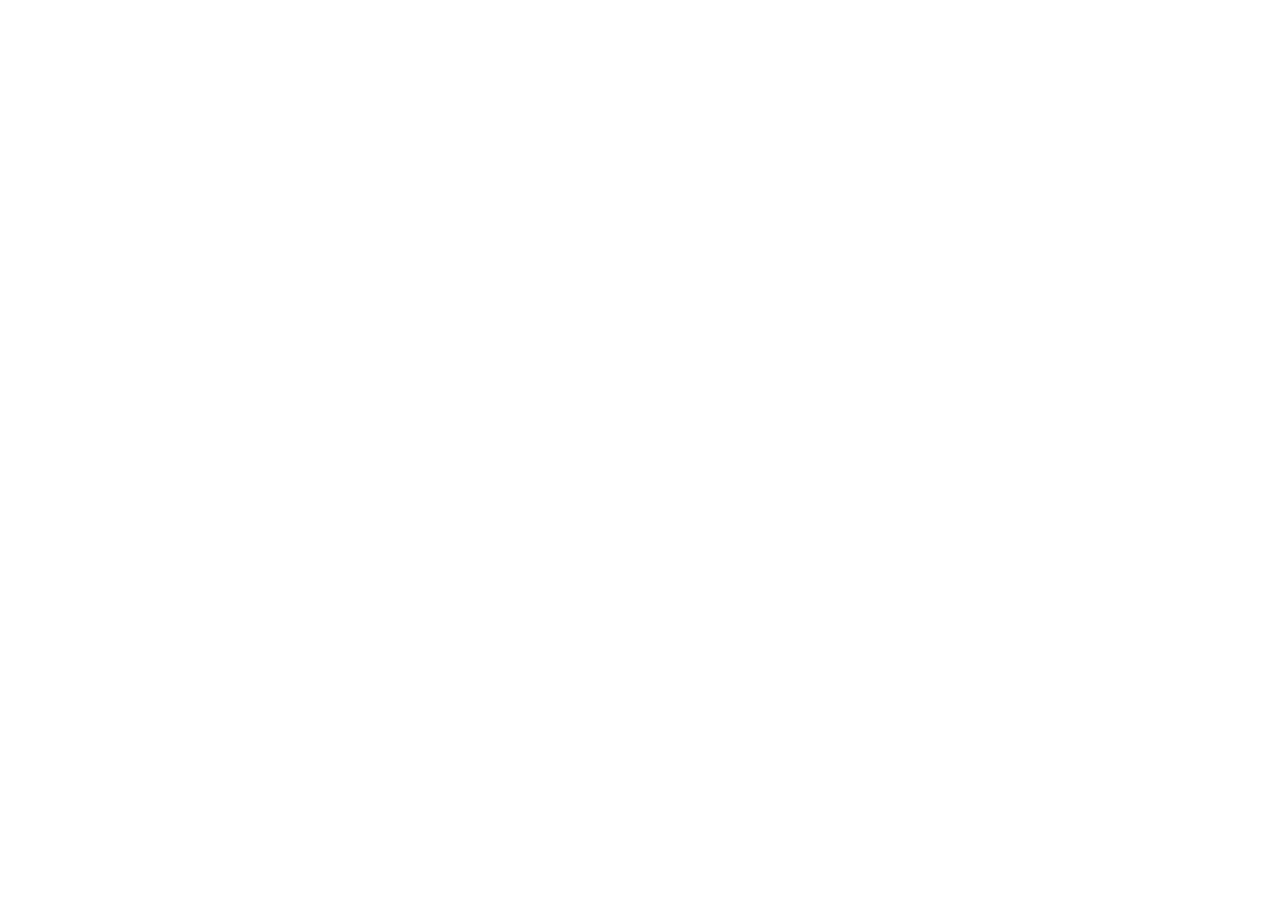
==== commit 6b8dbece: "feat: improve Codex routing and desktop integration" ====
--- a/static/index.html
+++ b/static/index.html
@@ -1,9 +1,9 @@
-<!DOCTYPE html>
+﻿<!DOCTYPE html>
 <html lang="zh-CN" class="dark">
 <head>
     <meta charset="UTF-8">
     <meta name="viewport" content="width=device-width, initial-scale=1.0">
-    <title data-i18n="appTitle">Codex 历史记录管理器</title>
+    <title data-i18n="appTitle">Codex 鍘嗗彶璁板綍绠＄悊鍣?/title>
     <script src="https://cdn.tailwindcss.com"></script>
     <script src="https://cdn.jsdelivr.net/npm/chart.js@4.4.7/dist/chart.umd.min.js"></script>
     <link rel="icon" href="/favicon.ico" sizes="any">
@@ -43,10 +43,10 @@
         <div class="px-5 py-2 border-b border-dark-700">
             <div class="flex bg-dark-900 rounded-lg p-0.5">
                 <button onclick="switchLang('zh')" class="flex-1 flex items-center justify-center gap-1 px-2 py-1.5 rounded-md text-xs font-medium transition-all hover:bg-dark-800" title="Switch to Chinese">
-                    <span>🇨🇳</span> <span data-i18n="chinese">中文</span>
+                    <span>馃嚚馃嚦</span> <span data-i18n="chinese">涓枃</span>
                 </button>
                 <button onclick="switchLang('en')" class="flex-1 flex items-center justify-center gap-1 px-2 py-1.5 rounded-md text-xs font-medium transition-all hover:bg-dark-800" title="Switch to English">
-                    <span>🇬🇧</span> <span data-i18n="english">English</span>
+                    <span>馃嚞馃嚙</span> <span data-i18n="english">English</span>
                 </button>
             </div>
         </div>
@@ -66,7 +66,7 @@
             </button>
             <button onclick="navigateTo('amr')" data-nav="amr" class="nav-btn w-full flex items-center gap-3 px-3 py-2.5 rounded-lg text-sm font-medium transition-all">
                 <svg class="w-5 h-5" fill="none" stroke="currentColor" viewBox="0 0 24 24"><path stroke-linecap="round" stroke-linejoin="round" stroke-width="2" d="M4 6h7m0 0L8 3m3 3L8 9m8 9h4m-4 0l3-3m-3 3l3 3M4 18h7a4 4 0 004-4V6h5"/></svg>
-                <span data-i18n="amrTitle">模型轮换</span>
+                <span data-i18n="amrTitle">鏅鸿兘璺敱</span>
             </button>
             <button onclick="navigateTo('codex-integration')" data-nav="codex-integration" class="nav-btn w-full flex items-center gap-3 px-3 py-2.5 rounded-lg text-sm font-medium transition-all">
                 <svg class="w-5 h-5" fill="none" stroke="currentColor" viewBox="0 0 24 24"><path stroke-linecap="round" stroke-linejoin="round" stroke-width="2" d="M10 20l4-16m4 4l4 4-4 4M6 16l-4-4 4-4"/></svg>
@@ -101,16 +101,16 @@
         <div id="desktop-quick-actions" class="px-3 py-3 border-t border-dark-700/60 space-y-2">
             <button id="sidebar-open-monitor" onclick="showDesktopTokenMonitor()" class="w-full flex items-center justify-center gap-2 px-3 py-2 rounded-lg text-sm font-semibold bg-accent-600/20 text-accent-100 border border-accent-500/30 hover:bg-accent-600/30 transition-all">
                 <svg class="w-4 h-4" fill="none" stroke="currentColor" viewBox="0 0 24 24"><path stroke-linecap="round" stroke-linejoin="round" stroke-width="2" d="M4 5h16v10H4zM8 19h8M12 15v4"/></svg>
-                <span data-i18n="toggleMonitor">悬浮窗</span>
+                <span data-i18n="toggleMonitor">鎮诞绐?/span>
             </button>
             <button id="sidebar-start-codex" onclick="startCodexFromQuickAction()" class="w-full flex items-center justify-center gap-2 px-3 py-2 rounded-lg text-xs font-semibold bg-dark-900/80 text-dark-200 border border-dark-700 hover:bg-dark-800 transition-all">
                 <svg class="w-4 h-4 text-emerald-300" fill="none" stroke="currentColor" viewBox="0 0 24 24"><path stroke-linecap="round" stroke-linejoin="round" stroke-width="2" d="M5 3l14 9-14 9V3z"/></svg>
-                <span data-i18n="startCodex">启动 Codex</span>
+                <span data-i18n="startCodex">鍚姩 Codex</span>
             </button>
         </div>
         <!-- Status bar -->
         <div id="sidebar-status" class="px-5 py-3 border-t border-dark-700 text-xs text-dark-400">
-            <span id="status-text" data-i18n="ready">就绪</span>
+            <span id="status-text" data-i18n="ready">灏辩华</span>
         </div>
     </aside>
 
@@ -131,7 +131,7 @@
             <div id="providers-root"></div>
         </div>
 
-        <!-- Adaptive Model Rotation Page -->
+        <!-- Smart Routing Page -->
         <div id="page-amr" class="page p-6 space-y-6">
             <div id="amr-root"></div>
         </div>
@@ -147,12 +147,12 @@
             <div class="card bg-dark-950/50 border-accent-500/20">
                 <div class="flex flex-col lg:flex-row lg:items-center lg:justify-between gap-4">
                     <div>
-                        <h2 class="text-lg font-semibold text-white" data-i18n="realtimeStats">Token 实时统计</h2>
-                        <p class="text-sm text-dark-400 mt-1" data-i18n="realtimeDesc">用量会自动跟随 Codex 更新；启用本地连接后，缓存节省也会一起记录。</p>
+                        <h2 class="text-lg font-semibold text-white" data-i18n="realtimeStats">Token 瀹炴椂缁熻</h2>
+                        <p class="text-sm text-dark-400 mt-1" data-i18n="realtimeDesc">鐢ㄩ噺浼氳嚜鍔ㄨ窡闅?Codex 鏇存柊锛涘惎鐢ㄦ湰鍦拌繛鎺ュ悗锛岀紦瀛樿妭鐪佷篃浼氫竴璧疯褰曘€?/p>
                     </div>
                     <div class="flex flex-wrap items-center gap-2">
                         <span class="status-dot bg-emerald-500 pulse-dot"></span>
-                        <span class="text-xs text-emerald-400" data-i18n="autoRefreshActive">自动刷新中（20 秒）</span>
+                        <span class="text-xs text-emerald-400" data-i18n="autoRefreshActive">鑷姩鍒锋柊涓紙20 绉掞級</span>
                     </div>
                 </div>
             </div>
@@ -161,39 +161,39 @@
             <div class="card">
                 <div class="flex flex-col xl:flex-row xl:items-center xl:justify-between gap-4">
                     <div>
-                        <h3 class="card-title" data-i18n="stopwatch">Token 用量追踪</h3>
-                        <p class="text-sm text-dark-400" data-i18n="stopwatchDesc">记录一段工作时间内的 Token 增量</p>
+                        <h3 class="card-title" data-i18n="stopwatch">Token 鐢ㄩ噺杩借釜</h3>
+                        <p class="text-sm text-dark-400" data-i18n="stopwatchDesc">璁板綍涓€娈靛伐浣滄椂闂村唴鐨?Token 澧為噺</p>
                     </div>
                     <div class="flex flex-wrap items-end gap-3">
                         <div class="min-w-[160px]">
-                            <label class="text-xs text-dark-400" data-i18n="alertThreshold">报警阈值</label>
+                            <label class="text-xs text-dark-400" data-i18n="alertThreshold">鎶ヨ闃堝€?/label>
                             <input id="token-alert-threshold" type="number" class="input mt-1 w-full" min="0" step="1000" value="100000" onchange="saveTokenMonitorSettings()">
                         </div>
-                        <button id="stopwatch-start-btn" onclick="startStopwatch()" class="btn btn-primary" data-i18n="start">开始追踪</button>
-                        <button id="stopwatch-stop-btn" onclick="stopStopwatch()" class="btn btn-warning" disabled data-i18n="stop">结束追踪</button>
-                        <button onclick="resetStopwatch()" class="btn btn-secondary" data-i18n="reset">重置</button>
-                        <button onclick="showDesktopTokenMonitor()" class="btn btn-ghost" data-i18n="toggleMonitor">悬浮窗</button>
+                        <button id="stopwatch-start-btn" onclick="startStopwatch()" class="btn btn-primary" data-i18n="start">寮€濮嬭拷韪?/button>
+                        <button id="stopwatch-stop-btn" onclick="stopStopwatch()" class="btn btn-warning" disabled data-i18n="stop">缁撴潫杩借釜</button>
+                        <button onclick="resetStopwatch()" class="btn btn-secondary" data-i18n="reset">閲嶇疆</button>
+                        <button onclick="showDesktopTokenMonitor()" class="btn btn-ghost" data-i18n="toggleMonitor">鎮诞绐?/button>
                     </div>
                 </div>
                 <div class="grid grid-cols-1 sm:grid-cols-2 lg:grid-cols-4 gap-4 mt-5">
                     <div class="bg-dark-900 rounded-lg p-4 border border-dark-700">
-                        <div class="card-label" data-i18n="elapsed">已用时</div>
+                        <div class="card-label" data-i18n="elapsed">宸茬敤鏃?/div>
                         <div id="stopwatch-elapsed" class="card-value font-mono">00:00:00</div>
                     </div>
                     <div class="bg-dark-900 rounded-lg p-4 border border-dark-700">
-                        <div class="card-label" data-i18n="tokenDiff">本次新增 Token</div>
+                        <div class="card-label" data-i18n="tokenDiff">鏈鏂板 Token</div>
                         <div id="stopwatch-token-diff" class="card-value text-accent-400">0</div>
                     </div>
                     <div class="bg-dark-900 rounded-lg p-4 border border-dark-700">
-                        <div class="card-label" data-i18n="currentTotalTokens">当前总 Tokens</div>
+                        <div class="card-label" data-i18n="currentTotalTokens">褰撳墠鎬?Tokens</div>
                         <div id="stopwatch-current-total" class="card-value">0</div>
                     </div>
                     <div class="bg-dark-900 rounded-lg p-4 border border-dark-700">
-                        <div class="card-label" data-i18n="cacheUsage">复用节省</div>
-                        <div id="stopwatch-cache-hits" class="card-value text-dark-400" data-i18n="cacheUsageUnavailable">复用: -- · 新增: -- · 合计: -- · 不支持</div>
-                    </div>
-                </div>
-                <div id="stopwatch-note" class="text-xs text-dark-500 mt-3" data-i18n="noDataYet">暂无数据，请点击"开始追踪"。</div>
+                        <div class="card-label" data-i18n="cacheUsage">澶嶇敤鑺傜渷</div>
+                        <div id="stopwatch-cache-hits" class="card-value text-dark-400" data-i18n="cacheUsageUnavailable">澶嶇敤: -- 路 鏂板: -- 路 鍚堣: -- 路 涓嶆敮鎸?/div>
+                    </div>
+                </div>
+                <div id="stopwatch-note" class="text-xs text-dark-500 mt-3" data-i18n="noDataYet">鏆傛棤鏁版嵁锛岃鐐瑰嚮"寮€濮嬭拷韪?銆?/div>
                 <div id="stopwatch-source-badges" class="usage-source-badges" aria-label="Usage sources"></div>
             </div>
 
@@ -202,32 +202,32 @@
                 <div class="flex flex-col xl:flex-row xl:items-end gap-4">
                     <div class="flex-1 grid grid-cols-1 md:grid-cols-4 gap-3">
                         <div>
-                            <label class="text-xs text-dark-400" data-i18n="startDate">开始日期</label>
+                            <label class="text-xs text-dark-400" data-i18n="startDate">寮€濮嬫棩鏈?/label>
                             <input id="range-start" type="date" class="input mt-1 w-full" onchange="restartRangeRealtime()">
                         </div>
                         <div>
-                            <label class="text-xs text-dark-400" data-i18n="endDate">结束日期</label>
+                            <label class="text-xs text-dark-400" data-i18n="endDate">缁撴潫鏃ユ湡</label>
                             <input id="range-end" type="date" class="input mt-1 w-full" onchange="restartRangeRealtime()">
                         </div>
                         <div>
-                            <label class="text-xs text-dark-400" data-i18n="granularity">粒度</label>
+                            <label class="text-xs text-dark-400" data-i18n="granularity">绮掑害</label>
                             <select id="range-granularity" class="input mt-1 w-full" onchange="restartRangeRealtime()">
-                                <option value="day" data-i18n="granularityDay">按天</option>
-                                <option value="hour" data-i18n="granularityHour">按小时</option>
-                                <option value="total" data-i18n="granularityTotal">仅总数</option>
+                                <option value="day" data-i18n="granularityDay">鎸夊ぉ</option>
+                                <option value="hour" data-i18n="granularityHour">鎸夊皬鏃?/option>
+                                <option value="total" data-i18n="granularityTotal">浠呮€绘暟</option>
                             </select>
                         </div>
                         <div>
-                            <label class="text-xs text-dark-400" data-i18n="rangeTotalTokens">时间段 Token 总数</label>
+                            <label class="text-xs text-dark-400" data-i18n="rangeTotalTokens">鏃堕棿娈?Token 鎬绘暟</label>
                             <div id="range-total-tokens" class="text-2xl font-bold text-white mt-1">0</div>
                         </div>
                     </div>
                     <div class="flex flex-wrap items-center gap-3">
-                        <button onclick="refreshRangeStats()" class="btn btn-secondary" data-i18n="refresh">刷新</button>
-                        <span class="text-xs text-emerald-400" data-i18n="autoRefreshShort">自动刷新</span>
-                    </div>
-                </div>
-                <div id="range-note" class="text-xs text-dark-500 mt-3" data-i18n="rangeNote">查询参数变化时会重启轮询并立即刷新。</div>
+                        <button onclick="refreshRangeStats()" class="btn btn-secondary" data-i18n="refresh">鍒锋柊</button>
+                        <span class="text-xs text-emerald-400" data-i18n="autoRefreshShort">鑷姩鍒锋柊</span>
+                    </div>
+                </div>
+                <div id="range-note" class="text-xs text-dark-500 mt-3" data-i18n="rangeNote">鏌ヨ鍙傛暟鍙樺寲鏃朵細閲嶅惎杞骞剁珛鍗冲埛鏂般€?/div>
                 <div id="range-chart-wrapper" class="chart-container mt-4"><canvas id="chart-range-trend"></canvas></div>
             </div>
 
@@ -366,9 +366,9 @@
                         </button>
                     </div>
                     <div class="flex flex-wrap gap-2 mb-4">
-                        <button onclick="exportCurrentSession('md')" class="btn btn-secondary text-xs" data-i18n="exportMarkdown">导出 Markdown</button>
-                        <button onclick="exportCurrentSession('txt')" class="btn btn-secondary text-xs" data-i18n="exportText">导出 Text</button>
-                        <button onclick="exportCurrentSession('json')" class="btn btn-secondary text-xs" data-i18n="exportJson">导出数据文件</button>
+                        <button onclick="exportCurrentSession('md')" class="btn btn-secondary text-xs" data-i18n="exportMarkdown">瀵煎嚭 Markdown</button>
+                        <button onclick="exportCurrentSession('txt')" class="btn btn-secondary text-xs" data-i18n="exportText">瀵煎嚭 Text</button>
+                        <button onclick="exportCurrentSession('json')" class="btn btn-secondary text-xs" data-i18n="exportJson">瀵煎嚭鏁版嵁鏂囦欢</button>
                     </div>
                     <div id="detail-meta" class="flex flex-wrap gap-2 mb-4 text-xs text-dark-400"></div>
                     <div id="detail-messages" class="space-y-3 max-h-[60vh] overflow-y-auto pr-2"></div>
@@ -383,18 +383,18 @@
                 <h3 class="card-title" data-i18n="currentConfig">Current Config</h3>
                 <div class="grid grid-cols-2 gap-4 mt-3">
                     <div>
-                        <div class="text-xs text-dark-400 mb-1" data-i18n="modelProvider">模型提供商</div>
+                        <div class="text-xs text-dark-400 mb-1" data-i18n="modelProvider">妯″瀷鎻愪緵鍟?/div>
                         <div id="sync-current-provider" class="text-sm font-mono text-accent-400">-</div>
                     </div>
                     <div>
-                        <div class="text-xs text-dark-400 mb-1" data-i18n="modelLabel">模型</div>
+                        <div class="text-xs text-dark-400 mb-1" data-i18n="modelLabel">妯″瀷</div>
                         <div id="sync-current-model" class="text-sm font-mono text-accent-400">-</div>
                     </div>
                 </div>
             </div>
             <!-- Historical usage sources -->
             <div class="card">
-                <h3 class="card-title" data-i18n="dbProviderDist">历史用量来源</h3>
+                <h3 class="card-title" data-i18n="dbProviderDist">鍘嗗彶鐢ㄩ噺鏉ユ簮</h3>
                 <div id="sync-provider-dist" class="mt-3 space-y-2"></div>
             </div>
             <!-- Codex Process -->
@@ -414,23 +414,23 @@
                 <h3 class="card-title" data-i18n="syncTarget">Sync Target</h3>
                 <div class="grid grid-cols-2 gap-4 mt-3">
                     <div>
-                        <label class="text-xs text-dark-400" data-i18n="targetProvider">目标供应商（留空则使用当前设置）</label>
+                        <label class="text-xs text-dark-400" data-i18n="targetProvider">鐩爣渚涘簲鍟嗭紙鐣欑┖鍒欎娇鐢ㄥ綋鍓嶈缃級</label>
                         <input id="sync-target-provider" type="text" class="input mt-1" placeholder="e.g. custom">
                     </div>
                     <div>
-                        <label class="text-xs text-dark-400" data-i18n="targetModel">目标模型（留空则使用当前设置）</label>
+                        <label class="text-xs text-dark-400" data-i18n="targetModel">鐩爣妯″瀷锛堢暀绌哄垯浣跨敤褰撳墠璁剧疆锛?/label>
                         <input id="sync-target-model" type="text" class="input mt-1" placeholder="e.g. gpt-5">
                     </div>
                 </div>
             </div>
             <!-- Actions -->
             <div class="flex flex-wrap items-center gap-3">
-                <button onclick="syncPreview()" class="btn btn-secondary" data-i18n="previewDryRun">预览</button>
+                <button onclick="syncPreview()" class="btn btn-secondary" data-i18n="previewDryRun">棰勮</button>
                 <button onclick="syncExecute()" class="btn btn-warning" data-i18n="executeSync">Execute Sync</button>
                 <button onclick="oneClickSyncRestart()" class="btn btn-primary" data-i18n="oneClickSyncRestartBtn">One-Click Sync + Restart</button>
                 <label class="flex items-center gap-2 text-sm cursor-pointer text-dark-300">
                     <input id="sync-backup-before" type="checkbox" class="w-4 h-4 rounded border-dark-600 bg-dark-800 text-accent-500 focus:ring-accent-500">
-                    <span data-i18n="backupBeforeSync">同步前备份</span>
+                    <span data-i18n="backupBeforeSync">鍚屾鍓嶅浠?/span>
                 </label>
             </div>
             <!-- Sync Result -->
@@ -477,55 +477,67 @@
             <div class="card settings-wizard-shell">
                 <div class="flex flex-col lg:flex-row lg:items-end lg:justify-between gap-4">
                     <div>
-                        <p class="text-xs font-semibold uppercase tracking-[0.18em] text-accent-300" data-i18n="settingsWizardKicker">设置向导</p>
-                        <h2 class="text-2xl font-bold text-white mt-1" data-i18n="settingsWizardTitle">按步骤完成设置</h2>
-                        <p class="text-sm text-dark-400 mt-2 max-w-2xl" data-i18n="settingsWizardDesc">从自动检测开始，依次补路径、供应商、路由、图片/视频兜底、用量提醒和启动选项；以后也能直接回来修改任一步。</p>
+                        <p class="text-xs font-semibold uppercase tracking-[0.18em] text-accent-300" data-i18n="settingsWizardKicker">璁剧疆鍚戝</p>
+                        <h2 class="text-2xl font-bold text-white mt-1" data-i18n="settingsWizardTitle">鎸夋楠ゅ畬鎴愯缃?/h2>
+                        <p class="text-sm text-dark-400 mt-2 max-w-2xl" data-i18n="settingsWizardDesc">浠庤嚜鍔ㄦ娴嬪紑濮嬶紝渚濇琛ヨ矾寰勩€佷緵搴斿晢銆佽矾鐢便€佸浘鐗囧厹搴曘€佺敤閲忔彁閱掑拰鍚姩閫夐」锛涗互鍚庝篃鑳界洿鎺ュ洖鏉ヤ慨鏀逛换涓€姝ャ€?/p>
                     </div>
                     <div class="flex flex-wrap gap-2">
-                        <button onclick="saveSettings()" class="btn btn-primary" data-i18n="saveSettings">保存设置</button>
-                        <button onclick="resetSettings()" class="btn btn-danger" data-i18n="resetDefaults">恢复默认</button>
+                        <button onclick="saveSettings()" class="btn btn-primary" data-i18n="saveSettings">淇濆瓨璁剧疆</button>
+                        <button onclick="resetSettings()" class="btn btn-danger" data-i18n="resetDefaults">鎭㈠榛樿</button>
                     </div>
                 </div>
                 <div id="settings-wizard-steps" class="settings-wizard-steps mt-5" aria-label="Settings wizard steps">
                     <button type="button" class="settings-wizard-step active" data-settings-step-button="0" onclick="showSettingsWizardStep(0)">
                         <span class="settings-wizard-index">1</span>
-                        <span data-i18n="settingsWizardDetect">自动检测</span>
+                        <span data-i18n="settingsWizardDetect">鑷姩妫€娴?/span>
                     </button>
                     <button type="button" class="settings-wizard-step" data-settings-step-button="1" onclick="showSettingsWizardStep(1)">
                         <span class="settings-wizard-index">2</span>
-                        <span data-i18n="settingsWizardBasics">路径与偏好</span>
+                        <span data-i18n="settingsWizardBasics">璺緞涓庡亸濂?/span>
                     </button>
                     <button type="button" class="settings-wizard-step" data-settings-step-button="2" onclick="showSettingsWizardStep(2)">
                         <span class="settings-wizard-index">3</span>
-                        <span data-i18n="settingsWizardProviders">供应商与模型</span>
+                        <span data-i18n="settingsWizardProviders">渚涘簲鍟嗕笌妯″瀷</span>
                     </button>
                     <button type="button" class="settings-wizard-step" data-settings-step-button="3" onclick="showSettingsWizardStep(3)">
                         <span class="settings-wizard-index">4</span>
-                        <span data-i18n="settingsWizardRouting">路由与媒体</span>
+                        <span data-i18n="settingsWizardRouting">璺敱涓庡獟浣?/span>
                     </button>
                     <button type="button" class="settings-wizard-step" data-settings-step-button="4" onclick="showSettingsWizardStep(4)">
                         <span class="settings-wizard-index">5</span>
-                        <span data-i18n="settingsWizardCost">用量与提醒</span>
+                        <span data-i18n="settingsWizardCost">鐢ㄩ噺涓庢彁閱?/span>
                     </button>
                     <button type="button" class="settings-wizard-step" data-settings-step-button="5" onclick="showSettingsWizardStep(5)">
                         <span class="settings-wizard-index">6</span>
-                        <span data-i18n="settingsWizardStartup">启动与审批</span>
+                        <span data-i18n="settingsWizardStartup">鍚姩涓庡鎵?/span>
                     </button>
                     <button type="button" class="settings-wizard-step" data-settings-step-button="6" onclick="showSettingsWizardStep(6)">
                         <span class="settings-wizard-index">7</span>
-                        <span data-i18n="settingsWizardCleanup">整理与来源</span>
+                        <span data-i18n="settingsWizardCleanup">鏁寸悊涓庢潵婧?/span>
                     </button>
                     <button type="button" class="settings-wizard-step" data-settings-step-button="7" onclick="showSettingsWizardStep(7)">
                         <span class="settings-wizard-index">8</span>
-                        <span data-i18n="settingsWizardFinishStep">保存检查</span>
+                        <span data-i18n="settingsWizardFinishStep">淇濆瓨妫€鏌?/span>
                     </button>
                 </div>
                 <div class="settings-wizard-toolbar mt-5">
                     <div>
                         <div id="settings-wizard-progress" class="text-sm font-semibold text-dark-100">1 / 8</div>
-                        <p class="text-xs text-dark-500 mt-1" data-i18n="settingsWizardChecklistDesc">按顺序完成，也可以直接跳到需要修改的步骤。</p>
-                    </div>
-                    <button type="button" onclick="fillSettingsWizardDefaults()" class="btn btn-secondary text-xs" data-i18n="wizardFillDefaults">填入推荐默认值</button>
+                        <p class="text-xs text-dark-500 mt-1" data-i18n="settingsWizardChecklistDesc">鎸夐『搴忓畬鎴愶紝涔熷彲浠ョ洿鎺ヨ烦鍒伴渶瑕佷慨鏀圭殑姝ラ銆?/p>
+                    </div>
+                    <button type="button" onclick="fillSettingsWizardDefaults()" class="btn btn-secondary text-xs" data-i18n="wizardFillDefaults">濉叆鎺ㄨ崘榛樿鍊?/button>
+                </div>
+                <div class="settings-wizard-current mt-4">
+                    <div class="settings-wizard-progress-track" aria-hidden="true">
+                        <div id="settings-wizard-progress-bar" class="settings-wizard-progress-bar" style="width: 12.5%"></div>
+                    </div>
+                    <div class="flex flex-col md:flex-row md:items-center md:justify-between gap-3 mt-3">
+                        <div>
+                            <div id="settings-wizard-current-title" class="text-sm font-semibold text-white">鑷姩妫€娴?/div>
+                            <div id="settings-wizard-current-detail" class="text-xs text-dark-400 mt-1">鍏堢‘璁?Codex 璺緞銆?/div>
+                        </div>
+                        <div id="settings-wizard-current-badge" class="text-xs font-semibold text-accent-200">1 / 8</div>
+                    </div>
                 </div>
                 <div id="settings-wizard-advisor" class="mt-4"></div>
                 <div id="settings-wizard-checklist" class="settings-wizard-checklist mt-4"></div>
@@ -539,10 +551,10 @@
                 </div>
             </div>
             <div class="card settings-step-panel" data-settings-step-panel="1">
-                <h3 class="card-title" data-i18n="configuration">基础设置</h3>
+                <h3 class="card-title" data-i18n="configuration">鍩虹璁剧疆</h3>
                 <div class="grid grid-cols-1 md:grid-cols-2 gap-4 mt-4">
                     <div>
-                        <label class="text-xs text-dark-400" data-i18n="dbPath">数据文件路径</label>
+                        <label class="text-xs text-dark-400" data-i18n="dbPath">鏁版嵁鏂囦欢璺緞</label>
                         <input id="setting-db-path" type="text" class="input mt-1">
                     </div>
                     <div>
@@ -566,49 +578,49 @@
                         <input id="setting-codex-pp" type="text" class="input mt-1">
                     </div>
                     <div>
-                        <label class="text-xs text-dark-400" data-i18n="ccSwitchDbPath">本地复用记录位置（可选）</label>
-                        <input id="setting-cc-switch-db" type="text" class="input mt-1" placeholder="本地复用记录位置" data-i18n-placeholder="ccSwitchDbPlaceholder">
-                        <p class="text-xs text-dark-500 mt-1" data-i18n="ccSwitchDbDesc">用于补充复用节省统计；留空也不影响基础用量统计。</p>
-                    </div>
-                    <div>
-                        <label class="text-xs text-dark-400" data-i18n="providerStorePath">供应商保存位置</label>
+                        <label class="text-xs text-dark-400" data-i18n="ccSwitchDbPath">鏈湴澶嶇敤璁板綍浣嶇疆锛堝彲閫夛級</label>
+                        <input id="setting-cc-switch-db" type="text" class="input mt-1" placeholder="鏈湴澶嶇敤璁板綍浣嶇疆" data-i18n-placeholder="ccSwitchDbPlaceholder">
+                        <p class="text-xs text-dark-500 mt-1" data-i18n="ccSwitchDbDesc">鐢ㄤ簬琛ュ厖澶嶇敤鑺傜渷缁熻锛涚暀绌轰篃涓嶅奖鍝嶅熀纭€鐢ㄩ噺缁熻銆?/p>
+                    </div>
+                    <div>
+                        <label class="text-xs text-dark-400" data-i18n="providerStorePath">渚涘簲鍟嗕繚瀛樹綅缃?/label>
                         <input id="setting-provider-store-path" type="text" class="input mt-1">
-                        <p class="text-xs text-dark-500 mt-1" data-i18n="providerStoreDesc">只保存本应用的供应商设置，不会直接改动 Codex 登录信息。</p>
-                    </div>
-                    <div>
-                        <label class="text-xs text-dark-400" data-i18n="tempDir">临时文件位置</label>
+                        <p class="text-xs text-dark-500 mt-1" data-i18n="providerStoreDesc">鍙繚瀛樻湰搴旂敤鐨勪緵搴斿晢璁剧疆锛屼笉浼氱洿鎺ユ敼鍔?Codex 鐧诲綍淇℃伅銆?/p>
+                    </div>
+                    <div>
+                        <label class="text-xs text-dark-400" data-i18n="tempDir">涓存椂鏂囦欢浣嶇疆</label>
                         <input id="setting-temp-dir" type="text" class="input mt-1">
                     </div>
                     <div>
-                        <label class="text-xs text-dark-400" data-i18n="diagnosticsDir">检查文件位置</label>
+                        <label class="text-xs text-dark-400" data-i18n="diagnosticsDir">妫€鏌ユ枃浠朵綅缃?/label>
                         <input id="setting-diagnostics-dir" type="text" class="input mt-1">
                     </div>
                     <div>
-                        <label class="text-xs text-dark-400" data-i18n="exportsDir">导出保存位置</label>
+                        <label class="text-xs text-dark-400" data-i18n="exportsDir">瀵煎嚭淇濆瓨浣嶇疆</label>
                         <input id="setting-exports-dir" type="text" class="input mt-1">
                     </div>
                     <div>
-                        <label class="text-xs text-dark-400" data-i18n="requestLogPath">使用记录位置</label>
+                        <label class="text-xs text-dark-400" data-i18n="requestLogPath">浣跨敤璁板綍浣嶇疆</label>
                         <input id="setting-request-log-path" type="text" class="input mt-1">
                     </div>
                     <div>
-                        <label class="text-xs text-dark-400" data-i18n="requestLogRetentionDays">记录保留天数</label>
+                        <label class="text-xs text-dark-400" data-i18n="requestLogRetentionDays">璁板綍淇濈暀澶╂暟</label>
                         <input id="setting-request-log-retention-days" type="number" min="1" class="input mt-1">
                     </div>
                     <div>
-                        <label class="text-xs text-dark-400" data-i18n="requestLogMaxMb">记录最大大小（MB）</label>
+                        <label class="text-xs text-dark-400" data-i18n="requestLogMaxMb">璁板綍鏈€澶уぇ灏忥紙MB锛?/label>
                         <input id="setting-request-log-max-mb" type="number" min="1" step="1" class="input mt-1">
                     </div>
                     <div>
-                        <label class="text-xs text-dark-400" data-i18n="proxyUpstreamTimeout">供应商响应超时</label>
+                        <label class="text-xs text-dark-400" data-i18n="proxyUpstreamTimeout">渚涘簲鍟嗗搷搴旇秴鏃?/label>
                         <input id="setting-proxy-upstream-timeout" type="number" min="1" max="3600" step="1" class="input mt-1">
                     </div>
                     <div>
-                        <label class="text-xs text-dark-400" data-i18n="proxyRetryAttempts">失败重试次数</label>
+                        <label class="text-xs text-dark-400" data-i18n="proxyRetryAttempts">澶辫触閲嶈瘯娆℃暟</label>
                         <input id="setting-proxy-retry-attempts" type="number" min="0" max="5" step="1" class="input mt-1">
                     </div>
                     <div>
-                        <label class="text-xs text-dark-400" data-i18n="proxyRetryBackoffMs">重试等待时间</label>
+                        <label class="text-xs text-dark-400" data-i18n="proxyRetryBackoffMs">閲嶈瘯绛夊緟鏃堕棿</label>
                         <input id="setting-proxy-retry-backoff-ms" type="number" min="0" max="30000" step="50" class="input mt-1">
                     </div>
                     <div>
@@ -694,14 +706,14 @@
                     </label>
                     <label class="flex items-center gap-2 text-sm cursor-pointer">
                         <input id="setting-codex-goals-enabled" type="checkbox" class="w-4 h-4 rounded border-dark-600 bg-dark-800 text-accent-500 focus:ring-accent-500">
-                        <span data-i18n="codexGoalsEnabled">Codex 目标</span>
+                        <span data-i18n="codexGoalsEnabled">Codex 鐩爣</span>
                     </label>
                     <label class="flex items-center gap-2 text-sm cursor-pointer">
                         <input id="setting-dark-mode" type="checkbox" class="w-4 h-4 rounded border-dark-600 bg-dark-800 text-accent-500 focus:ring-accent-500">
                         <span data-i18n="darkMode">Dark Mode</span>
                     </label>
                 </div>
-                <p class="text-xs text-dark-500 mt-2" data-i18n="codexGoalsEnabledDesc">启用 Codex 官方 Goal mode；保存后同步到 config.toml 的 features.goals。</p>
+                <p class="text-xs text-dark-500 mt-2" data-i18n="codexGoalsEnabledDesc">鍚敤 Codex 瀹樻柟 Goal mode锛涗繚瀛樺悗鍚屾鍒?config.toml 鐨?features.goals銆?/p>
                 <div class="mt-4 flex flex-wrap gap-2">
                     <button onclick="exportTheme()" class="btn btn-secondary text-xs" data-i18n="exportTheme">Export Theme</button>
                     <button onclick="document.getElementById('theme-import-file').click()" class="btn btn-secondary text-xs" data-i18n="importTheme">Import Theme</button>
@@ -710,28 +722,28 @@
                 <div class="mt-4">
                     <label class="flex items-center gap-2 text-sm cursor-pointer">
                         <input id="setting-desktop-monitor-enabled" type="checkbox" checked class="w-4 h-4 rounded border-dark-600 bg-dark-800 text-accent-500 focus:ring-accent-500">
-                        <span data-i18n="desktopMonitorEnabled">启动时显示桌面悬浮窗</span>
+                        <span data-i18n="desktopMonitorEnabled">鍚姩鏃舵樉绀烘闈㈡偓娴獥</span>
                     </label>
-                    <p class="text-xs text-dark-500 mt-1" data-i18n="desktopMonitorEnabledDesc">桌面版启动后自动显示 Token 悬浮窗；仍可通过托盘或右键菜单隐藏。</p>
+                    <p class="text-xs text-dark-500 mt-1" data-i18n="desktopMonitorEnabledDesc">妗岄潰鐗堝惎鍔ㄥ悗鑷姩鏄剧ず Token 鎮诞绐楋紱浠嶅彲閫氳繃鎵樼洏鎴栧彸閿彍鍗曢殣钘忋€?/p>
                     <div class="mt-3 max-w-md">
                         <div class="flex items-center justify-between gap-3">
-                            <label for="setting-desktop-monitor-opacity" class="text-xs text-dark-400" data-i18n="desktopMonitorOpacity">悬浮窗不透明度</label>
+                            <label for="setting-desktop-monitor-opacity" class="text-xs text-dark-400" data-i18n="desktopMonitorOpacity">鎮诞绐椾笉閫忔槑搴?/label>
                             <span id="setting-desktop-monitor-opacity-label" class="text-xs font-semibold text-accent-200">88%</span>
                         </div>
                         <input id="setting-desktop-monitor-opacity" type="range" min="35" max="100" step="1" value="88" oninput="syncMonitorOpacityLabel()" class="w-full mt-2 accent-blue-500">
-                        <p class="text-xs text-dark-500 mt-1" data-i18n="desktopMonitorOpacityDesc">数值越低越透明；保存后悬浮窗会自动应用。</p>
+                        <p class="text-xs text-dark-500 mt-1" data-i18n="desktopMonitorOpacityDesc">鏁板€艰秺浣庤秺閫忔槑锛涗繚瀛樺悗鎮诞绐椾細鑷姩搴旂敤銆?/p>
                     </div>
                     <div class="flex flex-wrap gap-2 mt-3">
-                        <button onclick="showDesktopTokenMonitor()" class="btn btn-primary text-xs" data-i18n="showFloatingMonitorNow">立即显示悬浮窗</button>
-                        <button onclick="startCodexFromQuickAction()" class="btn btn-secondary text-xs" data-i18n="startCodex">启动 Codex</button>
+                        <button onclick="showDesktopTokenMonitor()" class="btn btn-primary text-xs" data-i18n="showFloatingMonitorNow">绔嬪嵆鏄剧ず鎮诞绐?/button>
+                        <button onclick="startCodexFromQuickAction()" class="btn btn-secondary text-xs" data-i18n="startCodex">鍚姩 Codex</button>
                     </div>
                     <div class="text-xs text-dark-400 mt-4 mb-2" data-i18n="floatingMonitorFields">Floating Monitor Fields</div>
                     <div class="grid grid-cols-2 md:grid-cols-3 gap-2">
                         <label class="flex items-center gap-2 text-sm cursor-pointer"><input id="monitor-field-tokens" type="checkbox" class="w-4 h-4 rounded border-dark-600 bg-dark-800 text-accent-500 focus:ring-accent-500"><span data-i18n="monitorTokens">Tokens</span></label>
                         <label class="flex items-center gap-2 text-sm cursor-pointer"><input id="monitor-field-progress" type="checkbox" class="w-4 h-4 rounded border-dark-600 bg-dark-800 text-accent-500 focus:ring-accent-500"><span data-i18n="monitorProgress">Progress</span></label>
                         <label class="flex items-center gap-2 text-sm cursor-pointer"><input id="monitor-field-threshold" type="checkbox" class="w-4 h-4 rounded border-dark-600 bg-dark-800 text-accent-500 focus:ring-accent-500"><span data-i18n="monitorThreshold">Threshold</span></label>
-                        <label class="flex items-center gap-2 text-sm cursor-pointer"><input id="monitor-field-speed" type="checkbox" class="w-4 h-4 rounded border-dark-600 bg-dark-800 text-accent-500 focus:ring-accent-500"><span data-i18n="monitorSpeed">速度</span></label>
-                        <label class="flex items-center gap-2 text-sm cursor-pointer"><input id="monitor-field-cache" type="checkbox" class="w-4 h-4 rounded border-dark-600 bg-dark-800 text-accent-500 focus:ring-accent-500"><span data-i18n="monitorCache">复用节省</span></label>
+                        <label class="flex items-center gap-2 text-sm cursor-pointer"><input id="monitor-field-speed" type="checkbox" class="w-4 h-4 rounded border-dark-600 bg-dark-800 text-accent-500 focus:ring-accent-500"><span data-i18n="monitorSpeed">閫熷害</span></label>
+                        <label class="flex items-center gap-2 text-sm cursor-pointer"><input id="monitor-field-cache" type="checkbox" class="w-4 h-4 rounded border-dark-600 bg-dark-800 text-accent-500 focus:ring-accent-500"><span data-i18n="monitorCache">澶嶇敤鑺傜渷</span></label>
                         <label class="flex items-center gap-2 text-sm cursor-pointer"><input id="monitor-field-context" type="checkbox" class="w-4 h-4 rounded border-dark-600 bg-dark-800 text-accent-500 focus:ring-accent-500"><span data-i18n="monitorContextWindow">Context Window</span></label>
                         <label class="flex items-center gap-2 text-sm cursor-pointer"><input id="monitor-field-updated" type="checkbox" class="w-4 h-4 rounded border-dark-600 bg-dark-800 text-accent-500 focus:ring-accent-500"><span data-i18n="monitorUpdatedTime">Updated Time</span></label>
                     </div>
@@ -740,54 +752,54 @@
             <div class="card settings-step-panel" data-settings-step-panel="2">
                 <div class="flex flex-col lg:flex-row lg:items-start lg:justify-between gap-4">
                     <div>
-                        <h3 class="card-title" data-i18n="wizardProviderGuideTitle">添加供应商和模型</h3>
-                        <p class="text-sm text-dark-400 mt-2" data-i18n="wizardProviderGuideDesc">先导入一个预设，再补供应商地址、密钥和模型。一个供应商可以放多个不同能力的模型。</p>
+                        <h3 class="card-title" data-i18n="wizardProviderGuideTitle">娣诲姞渚涘簲鍟嗗拰妯″瀷</h3>
+                        <p class="text-sm text-dark-400 mt-2" data-i18n="wizardProviderGuideDesc">鍏堝鍏ヤ竴涓璁撅紝鍐嶈ˉ渚涘簲鍟嗗湴鍧€銆佸瘑閽ュ拰妯″瀷銆備竴涓緵搴斿晢鍙互鏀惧涓笉鍚岃兘鍔涚殑妯″瀷銆?/p>
                     </div>
                     <div class="flex flex-wrap gap-2">
-                        <button onclick="navigateTo('quick-setup')" class="btn btn-primary text-xs" data-i18n="wizardProviderGuidePrimary">打开快速设置</button>
-                        <button onclick="navigateTo('providers')" class="btn btn-secondary text-xs" data-i18n="wizardProviderGuideSecondary">管理供应商</button>
+                        <button onclick="navigateTo('quick-setup')" class="btn btn-primary text-xs" data-i18n="wizardProviderGuidePrimary">鎵撳紑蹇€熻缃?/button>
+                        <button onclick="navigateTo('providers')" class="btn btn-secondary text-xs" data-i18n="wizardProviderGuideSecondary">绠＄悊渚涘簲鍟?/button>
                     </div>
                 </div>
                 <div id="settings-provider-wizard-summary" class="mt-5"></div>
                 <div class="grid grid-cols-1 md:grid-cols-3 gap-3 mt-5">
-                    <div class="rounded-xl border border-dark-800 bg-dark-950/45 p-4 text-sm text-dark-300" data-i18n="wizardProviderPointDefaults">缺少端口、访问标识、超时等信息时，会优先使用安全默认值。</div>
-                    <div class="rounded-xl border border-dark-800 bg-dark-950/45 p-4 text-sm text-dark-300" data-i18n="wizardProviderPointModels">每个模型都可以单独标记文本、视觉、工具、图片、视频和长上下文能力。</div>
-                    <div class="rounded-xl border border-dark-800 bg-dark-950/45 p-4 text-sm text-dark-300" data-i18n="wizardProviderPointLater">以后修改时直接回到供应商页，不需要重跑整个向导。</div>
+                    <div class="rounded-xl border border-dark-800 bg-dark-950/45 p-4 text-sm text-dark-300" data-i18n="wizardProviderPointDefaults">缂哄皯绔彛銆佽闂爣璇嗐€佽秴鏃剁瓑淇℃伅鏃讹紝浼氫紭鍏堜娇鐢ㄥ畨鍏ㄩ粯璁ゅ€笺€?/div>
+                    <div class="rounded-xl border border-dark-800 bg-dark-950/45 p-4 text-sm text-dark-300" data-i18n="wizardProviderPointModels">姣忎釜妯″瀷閮藉彲浠ュ崟鐙缃笂涓嬫枃銆佹帴鍙ｃ€佸浘鐗囪兘鍔涘拰鎺ㄧ悊娣卞害绛栫暐銆?/div>
+                    <div class="rounded-xl border border-dark-800 bg-dark-950/45 p-4 text-sm text-dark-300" data-i18n="wizardProviderPointLater">浠ュ悗淇敼鏃剁洿鎺ュ洖鍒颁緵搴斿晢椤碉紝涓嶉渶瑕侀噸璺戞暣涓悜瀵笺€?/div>
                 </div>
             </div>
             <div class="card settings-step-panel" data-settings-step-panel="3">
                 <div class="flex flex-col lg:flex-row lg:items-start lg:justify-between gap-4">
                     <div>
-                        <h3 class="card-title" data-i18n="wizardRoutingGuideTitle">设置路由和图片/视频兜底</h3>
-                        <p class="text-sm text-dark-400 mt-2" data-i18n="wizardRoutingGuideDesc">后台调整模型顺序后，会在当前会话结束后切到新的选择；图片/视频可指定全局兜底供应商。</p>
+                        <h3 class="card-title" data-i18n="wizardRoutingGuideTitle">璁剧疆璺敱鍜屽浘鐗囧厹搴?/h3>
+                        <p class="text-sm text-dark-400 mt-2" data-i18n="wizardRoutingGuideDesc">鍚庡彴璋冩暣妯″瀷椤哄簭鍚庯紝浼氬湪褰撳墠浼氳瘽缁撴潫鍚庡垏鍒版柊鐨勯€夋嫨锛涘浘鐗囧彲鎸囧畾鍏ㄥ眬鍏滃簳渚涘簲鍟嗐€?/p>
                     </div>
                     <div class="flex flex-wrap gap-2">
-                        <button onclick="navigateTo('providers')" class="btn btn-primary text-xs" data-i18n="wizardProviderGuideSecondary">管理供应商</button>
-                        <button onclick="navigateTo('diagnostics')" class="btn btn-secondary text-xs" data-i18n="navDiagnostics">检查与恢复</button>
+                        <button onclick="navigateTo('providers')" class="btn btn-primary text-xs" data-i18n="wizardProviderGuideSecondary">绠＄悊渚涘簲鍟?/button>
+                        <button onclick="navigateTo('diagnostics')" class="btn btn-secondary text-xs" data-i18n="navDiagnostics">妫€鏌ヤ笌鎭㈠</button>
                     </div>
                 </div>
                 <div id="settings-routing-wizard-summary" class="mt-5"></div>
                 <div class="grid grid-cols-1 md:grid-cols-3 gap-3 mt-5">
-                    <div class="rounded-xl border border-dark-800 bg-dark-950/45 p-4 text-sm text-dark-300" data-i18n="wizardRoutingPointOrder">模型轮换按当前顺序选择，健康状态异常时会优先避开。</div>
-                    <div class="rounded-xl border border-dark-800 bg-dark-950/45 p-4 text-sm text-dark-300" data-i18n="wizardRoutingPointMedia">纯文本代理不会被标成“全部不支持”，而是提示配置媒体供应商。</div>
-                    <div class="rounded-xl border border-dark-800 bg-dark-950/45 p-4 text-sm text-dark-300" data-i18n="wizardRoutingPointNative">纯原生代理要确认图片/视频接口是否也经过同一个供应商地址。</div>
+                    <div class="rounded-xl border border-dark-800 bg-dark-950/45 p-4 text-sm text-dark-300" data-i18n="wizardRoutingPointOrder">鏅鸿兘璺敱鎸夊綋鍓嶉『搴忛€夋嫨锛屽仴搴风姸鎬佸紓甯告椂浼氫紭鍏堥伩寮€銆?/div>
+                    <div class="rounded-xl border border-dark-800 bg-dark-950/45 p-4 text-sm text-dark-300" data-i18n="wizardRoutingPointMedia">绾枃鏈唬鐞嗕笉浼氳鏍囨垚鈥滃叏閮ㄤ笉鏀寔鈥濓紝鑰屾槸鎻愮ず閰嶇疆濯掍綋渚涘簲鍟嗐€?/div>
+                    <div class="rounded-xl border border-dark-800 bg-dark-950/45 p-4 text-sm text-dark-300" data-i18n="wizardRoutingPointNative">绾師鐢熶唬鐞嗚纭鍥剧墖鎺ュ彛鏄惁涔熺粡杩囧悓涓€涓緵搴斿晢鍦板潃銆?/div>
                 </div>
             </div>
             <div class="card settings-step-panel" data-settings-step-panel="4">
                 <div class="flex flex-wrap items-center justify-between gap-3">
                     <div>
                         <h3 class="card-title" data-i18n="costCurrencyTitle">Cost & Currency</h3>
-                        <p class="text-xs text-dark-500 mt-1" data-i18n="costCurrencyDesc">可手动设置汇率；在线汇率暂时关闭，避免不确定结果。</p>
+                        <p class="text-xs text-dark-500 mt-1" data-i18n="costCurrencyDesc">鍙墜鍔ㄨ缃眹鐜囷紱鍦ㄧ嚎姹囩巼鏆傛椂鍏抽棴锛岄伩鍏嶄笉纭畾缁撴灉銆?/p>
                     </div>
                     <button onclick="saveCurrencySettings()" class="btn btn-secondary text-xs" data-i18n="saveCurrency">Save Currency</button>
                 </div>
                 <div class="mt-5 rounded-xl border border-amber-500/25 bg-amber-500/10 p-4">
-                    <h4 class="text-sm font-semibold text-amber-100" data-i18n="wizardAlertsGuideTitle">用量、额度和余额提醒</h4>
-                    <p class="text-sm text-amber-100/80 mt-2" data-i18n="wizardAlertsGuideDesc">Token 用量以 Codex 输出记录为准；额度和余额只有在能确认来源时才开启。</p>
+                    <h4 class="text-sm font-semibold text-amber-100" data-i18n="wizardAlertsGuideTitle">鐢ㄩ噺銆侀搴﹀拰浣欓鎻愰啋</h4>
+                    <p class="text-sm text-amber-100/80 mt-2" data-i18n="wizardAlertsGuideDesc">Token 鐢ㄩ噺浠?Codex 杈撳嚭璁板綍涓哄噯锛涢搴﹀拰浣欓鍙湁鍦ㄨ兘纭鏉ユ簮鏃舵墠寮€鍚€?/p>
                     <div class="grid grid-cols-1 md:grid-cols-3 gap-3 mt-4">
-                        <div class="text-xs text-amber-50/75" data-i18n="wizardAlertsPointUsage">有 Codex 事件时优先使用事件；没有时只显示可确认的本地记录。</div>
-                        <div class="text-xs text-amber-50/75" data-i18n="wizardAlertsPointQuota">额度需要官方接口、内置脚本或你导入的脚本。</div>
-                        <div class="text-xs text-amber-50/75" data-i18n="wizardAlertsPointBalance">余额优先用官方扣费；没有价格时不估算费用。</div>
+                        <div class="text-xs text-amber-50/75" data-i18n="wizardAlertsPointUsage">鏈?Codex 浜嬩欢鏃朵紭鍏堜娇鐢ㄤ簨浠讹紱娌℃湁鏃跺彧鏄剧ず鍙‘璁ょ殑鏈湴璁板綍銆?/div>
+                        <div class="text-xs text-amber-50/75" data-i18n="wizardAlertsPointQuota">棰濆害闇€瑕佸畼鏂规帴鍙ｃ€佸唴缃剼鏈垨浣犲鍏ョ殑鑴氭湰銆?/div>
+                        <div class="text-xs text-amber-50/75" data-i18n="wizardAlertsPointBalance">浣欓浼樺厛鐢ㄥ畼鏂规墸璐癸紱娌℃湁浠锋牸鏃朵笉浼扮畻璐圭敤銆?/div>
                     </div>
                 </div>
                 <div id="settings-alerts-wizard-summary" class="mt-4"></div>
@@ -805,17 +817,17 @@
                         </select>
                     </div>
                     <div>
-                        <label class="text-xs text-dark-400" data-i18n="fxApiKey">汇率服务密钥</label>
-                        <input id="currency-api-key" type="password" class="input mt-1" placeholder="保存在本地，导出时会隐藏" data-i18n-placeholder="fxApiKeyPlaceholder">
-                    </div>
-                    <div>
-                        <label class="text-xs text-dark-400" data-i18n="ttlHours">保存小时数</label>
+                        <label class="text-xs text-dark-400" data-i18n="fxApiKey">姹囩巼鏈嶅姟瀵嗛挜</label>
+                        <input id="currency-api-key" type="password" class="input mt-1" placeholder="淇濆瓨鍦ㄦ湰鍦帮紝瀵煎嚭鏃朵細闅愯棌" data-i18n-placeholder="fxApiKeyPlaceholder">
+                    </div>
+                    <div>
+                        <label class="text-xs text-dark-400" data-i18n="ttlHours">淇濆瓨灏忔椂鏁?/label>
                         <input id="currency-ttl-hours" type="number" class="input mt-1" min="1" value="24">
                     </div>
                 </div>
                 <div class="grid grid-cols-1 lg:grid-cols-2 gap-4 mt-4">
                     <div>
-                        <label class="text-xs text-dark-400" data-i18n="manualFxOverridesJson">手动汇率</label>
+                        <label class="text-xs text-dark-400" data-i18n="manualFxOverridesJson">鎵嬪姩姹囩巼</label>
                         <textarea id="currency-manual-overrides" class="input mt-1 w-full font-mono" rows="7" placeholder='{"USD:CNY": 7.2, "CNY:AUD": 0.21}'></textarea>
                     </div>
                     <div>
@@ -837,7 +849,7 @@
                     <div>
                         <h3 class="card-title" data-i18n="startupElevation">Startup & Elevation</h3>
                         <p class="text-xs text-dark-500 mt-1" data-i18n="startupElevationDesc">Windows startup changes require explicit confirmation; preview and status are read-only.</p>
-                        <p class="text-xs text-amber-300 mt-2" data-i18n="startupElevationHelp">普通开机启动不会提权；需要管理员权限时会使用 Windows 任务计划。</p>
+                        <p class="text-xs text-amber-300 mt-2" data-i18n="startupElevationHelp">鏅€氬紑鏈哄惎鍔ㄤ笉浼氭彁鏉冿紱闇€瑕佺鐞嗗憳鏉冮檺鏃朵細浣跨敤 Windows 浠诲姟璁″垝銆?/p>
                     </div>
                     <div class="flex flex-wrap gap-2">
                         <button onclick="loadStartupStatus()" class="btn btn-secondary text-xs" data-i18n="refreshStatus">Refresh Status</button>
@@ -855,13 +867,20 @@
                         </select>
                     </div>
                     <div>
-                        <label class="text-xs text-dark-400" data-i18n="closeButtonAction">关闭窗口时</label>
+                        <label class="text-xs text-dark-400" data-i18n="desktopLaunchAction">Launch behavior</label>
+                        <select id="setting-desktop-launch-action" class="input mt-1 w-full">
+                            <option value="show_window" data-i18n="desktopLaunchShowWindow">Show Manager Window</option>
+                            <option value="start_codex" data-i18n="desktopLaunchStartCodex">Start Codex Directly</option>
+                        </select>
+                    </div>
+                    <div>
+                        <label class="text-xs text-dark-400" data-i18n="closeButtonAction">鍏抽棴绐楀彛鏃?/label>
                         <select id="setting-close-button-action" class="input mt-1 w-full">
-                            <option value="ask" data-i18n="closeAction_ask">每次询问</option>
-                            <option value="exit" data-i18n="closeAction_exit">直接退出程序</option>
-                            <option value="tray" data-i18n="closeAction_tray">缩小到托盘</option>
+                            <option value="ask" data-i18n="closeAction_ask">姣忔璇㈤棶</option>
+                            <option value="exit" data-i18n="closeAction_exit">鐩存帴閫€鍑虹▼搴?/option>
+                            <option value="tray" data-i18n="closeAction_tray">缂╁皬鍒版墭鐩?/option>
                         </select>
-                        <p class="text-xs text-dark-500 mt-1" data-i18n="closeButtonActionDesc">默认询问时：是退出程序，否缩小到托盘。</p>
+                        <p class="text-xs text-dark-500 mt-1" data-i18n="closeButtonActionDesc">榛樿璇㈤棶鏃讹細鏄€€鍑虹▼搴忥紝鍚︾缉灏忓埌鎵樼洏銆?/p>
                     </div>
                     <div>
                         <label class="text-xs text-dark-400" data-i18n="taskName">Task Name</label>
@@ -891,25 +910,32 @@
                     </label>
                     <label class="flex items-center gap-2 text-sm cursor-pointer">
                         <input id="setting-plugin-unlock-enabled" type="checkbox" class="w-4 h-4 rounded border-dark-600 bg-dark-800 text-accent-500 focus:ring-accent-500">
-                        <span data-i18n="pluginUnlockEnabled">非官方模式插件增强</span>
+                        <span data-i18n="pluginUnlockEnabled">Plugin unlock for non-official mode</span>
+                    </label>
+                    <label class="flex items-center gap-2 text-sm cursor-pointer">
+                        <input id="setting-codex-sandbox-auto-repair-enabled" type="checkbox" class="w-4 h-4 rounded border-dark-600 bg-dark-800 text-accent-500 focus:ring-accent-500">
+                        <span data-i18n="codexSandboxAutoRepairEnabled">Auto repair sandbox permissions before starting Codex</span>
                     </label>
                     <div class="flex flex-wrap gap-2">
                         <button onclick="applyStartupSettings()" class="btn btn-warning text-xs" data-i18n="applyStartupChange">Apply Startup Change</button>
                         <button onclick="removeStartupSettings()" class="btn btn-danger text-xs" data-i18n="removeStartupEntry">Remove Startup Entry</button>
-                    </div>
-                </div>
-                <p class="text-xs text-dark-500 mt-2" data-i18n="pluginUnlockEnabledDesc">控制本地/非官方供应商的插件类增强。官方登录态不会进入本地路由或 AMR，但仍允许安全的界面注入增强。</p>
+                        <button onclick="createDesktopShortcut('normal')" class="btn btn-secondary text-xs" data-i18n="createNormalShortcut">Create Manager Shortcut</button>
+                        <button onclick="createDesktopShortcut('start_codex')" class="btn btn-secondary text-xs" data-i18n="createStartCodexShortcut">Create Start Codex Shortcut</button>
+                    </div>
+                </div>
+                <p class="text-xs text-dark-500 mt-2" data-i18n="pluginUnlockEnabledDesc">鎺у埗鏈湴/闈炲畼鏂逛緵搴斿晢鐨勬彃浠剁被澧炲己銆傚畼鏂圭櫥褰曟€佷笉浼氳繘鍏ユ湰鍦拌矾鐢辨垨 AMR锛屼絾浠嶅厑璁稿畨鍏ㄧ殑鐣岄潰娉ㄥ叆澧炲己銆?/p>
+                <p class="text-xs text-dark-500 mt-2" data-i18n="desktopShortcutDesc">Desktop shortcuts are optional: one opens this manager, the other starts Codex through this app.</p>
                 <pre id="startup-preview-result" class="preview-code mt-4" data-i18n="noPreviewYet">No preview yet.</pre>
                 <div class="mt-5 border-t border-dark-800 pt-5">
                     <div class="flex flex-wrap items-center justify-between gap-3">
                         <div>
-                            <h4 class="text-sm font-semibold text-dark-100" data-i18n="autoApprovalPromptTitle">自动审批规则</h4>
-                            <p class="text-xs text-dark-500 mt-1" data-i18n="autoApprovalPromptDesc">这里可以调整本地助手的判断规则，用来决定低风险操作是否自动继续；敏感内容会先隐藏。</p>
-                        </div>
-                        <button onclick="restoreAutoApprovalPromptDefault()" class="btn btn-secondary text-xs" data-i18n="restoreDefaultPrompt">恢复默认</button>
+                            <h4 class="text-sm font-semibold text-dark-100" data-i18n="autoApprovalPromptTitle">鑷姩瀹℃壒瑙勫垯</h4>
+                            <p class="text-xs text-dark-500 mt-1" data-i18n="autoApprovalPromptDesc">杩欓噷鍙互璋冩暣鏈湴鍔╂墜鐨勫垽鏂鍒欙紝鐢ㄦ潵鍐冲畾浣庨闄╂搷浣滄槸鍚﹁嚜鍔ㄧ户缁紱鏁忔劅鍐呭浼氬厛闅愯棌銆?/p>
+                        </div>
+                        <button onclick="restoreAutoApprovalPromptDefault()" class="btn btn-secondary text-xs" data-i18n="restoreDefaultPrompt">鎭㈠榛樿</button>
                     </div>
                     <textarea id="setting-auto-approval-system-prompt" class="input mt-3 w-full font-mono min-h-[170px]" rows="8" spellcheck="false"></textarea>
-                    <p class="text-xs text-dark-500 mt-2" data-i18n="autoApprovalPromptHint">建议保留：高风险停下来问你，低风险再自动继续。</p>
+                    <p class="text-xs text-dark-500 mt-2" data-i18n="autoApprovalPromptHint">寤鸿淇濈暀锛氶珮椋庨櫓鍋滀笅鏉ラ棶浣狅紝浣庨闄╁啀鑷姩缁х画銆?/p>
                 </div>
             </div>
             <div class="card settings-step-panel" data-settings-step-panel="6">
@@ -947,8 +973,8 @@
                     <div id="uninstall-cleanup-result" class="mt-3"></div>
                 </div>
                 <div class="mt-5 border-t border-dark-800 pt-5">
-                    <h4 class="text-sm font-semibold text-dark-200" data-i18n="sourceInfoTitle">项目来源</h4>
-                    <p class="text-xs text-dark-500 mt-1" data-i18n="sourceInfoDesc">本软件来自公开仓库，下载、反馈和查看更新都可以从这里进入。</p>
+                    <h4 class="text-sm font-semibold text-dark-200" data-i18n="sourceInfoTitle">椤圭洰鏉ユ簮</h4>
+                    <p class="text-xs text-dark-500 mt-1" data-i18n="sourceInfoDesc">鏈蒋浠舵潵鑷叕寮€浠撳簱锛屼笅杞姐€佸弽棣堝拰鏌ョ湅鏇存柊閮藉彲浠ヤ粠杩欓噷杩涘叆銆?/p>
                     <div class="flex flex-wrap items-center gap-3 mt-3">
                         <a href="https://github.com/JiangNanGenius/Codex-Enhance-Manager" target="_blank" rel="noopener noreferrer" class="inline-flex items-center text-sm font-semibold text-accent-300 hover:text-accent-200">
                             GitHub: JiangNanGenius/Codex-Enhance-Manager
@@ -958,50 +984,50 @@
                     <div class="mt-5 rounded-xl border border-dark-800 bg-dark-950/45 p-4">
                         <div class="flex flex-col lg:flex-row lg:items-start lg:justify-between gap-3">
                             <div>
-                                <h5 class="text-sm font-semibold text-dark-100" data-i18n="updateTitle">自动更新</h5>
-                                <p class="text-xs text-dark-500 mt-1" data-i18n="updateDesc">检查 GitHub Releases 中的新版 EXE，下载后关闭本程序并运行新版即可。</p>
+                                <h5 class="text-sm font-semibold text-dark-100" data-i18n="updateTitle">鑷姩鏇存柊</h5>
+                                <p class="text-xs text-dark-500 mt-1" data-i18n="updateDesc">妫€鏌?GitHub Releases 涓殑鏂扮増 EXE锛屼笅杞藉悗鍏抽棴鏈▼搴忓苟杩愯鏂扮増鍗冲彲銆?/p>
                             </div>
                             <div class="flex flex-wrap gap-2">
-                                <button onclick="checkForUpdates(true)" class="btn btn-secondary text-xs" data-i18n="checkUpdates">检查更新</button>
-                                <button id="download-update-btn" onclick="downloadLatestUpdate()" class="btn btn-primary text-xs" data-i18n="downloadUpdate" disabled>下载更新</button>
+                                <button onclick="checkForUpdates(true)" class="btn btn-secondary text-xs" data-i18n="checkUpdates">妫€鏌ユ洿鏂?/button>
+                                <button id="download-update-btn" onclick="downloadLatestUpdate()" class="btn btn-primary text-xs" data-i18n="downloadUpdate" disabled>涓嬭浇鏇存柊</button>
                             </div>
                         </div>
                         <div class="flex flex-wrap items-center gap-4 mt-4">
                             <label class="flex items-center gap-2 text-sm cursor-pointer">
                                 <input id="setting-update-check-enabled" type="checkbox" class="w-4 h-4 rounded border-dark-600 bg-dark-800 text-accent-500 focus:ring-accent-500">
-                                <span data-i18n="updateCheckEnabled">打开设置时自动检查</span>
+                                <span data-i18n="updateCheckEnabled">鎵撳紑璁剧疆鏃惰嚜鍔ㄦ鏌?/span>
                             </label>
                             <label class="flex items-center gap-2 text-sm cursor-pointer">
                                 <input id="setting-update-include-prerelease" type="checkbox" class="w-4 h-4 rounded border-dark-600 bg-dark-800 text-accent-500 focus:ring-accent-500">
-                                <span data-i18n="updateIncludePrerelease">包含预发布版本</span>
+                                <span data-i18n="updateIncludePrerelease">鍖呭惈棰勫彂甯冪増鏈?/span>
                             </label>
                         </div>
-                        <div id="update-status" class="mt-4 text-sm text-dark-300" data-i18n="updateStatusIdle">还没有检查更新。</div>
+                        <div id="update-status" class="mt-4 text-sm text-dark-300" data-i18n="updateStatusIdle">杩樻病鏈夋鏌ユ洿鏂般€?/div>
                     </div>
                 </div>
             </div>
             <div class="card settings-step-panel" data-settings-step-panel="7">
                 <div class="flex flex-col lg:flex-row lg:items-start lg:justify-between gap-4">
                     <div>
-                        <h3 class="card-title" data-i18n="wizardFinishGuideTitle">保存前检查</h3>
-                        <p class="text-sm text-dark-400 mt-2" data-i18n="wizardFinishGuideDesc">确认路径、供应商、路由和提醒都能理解后再保存；缺项可以先用默认值。</p>
-                    </div>
-                    <button onclick="saveSettings()" class="btn btn-primary text-xs" data-i18n="saveSettings">保存设置</button>
+                        <h3 class="card-title" data-i18n="wizardFinishGuideTitle">淇濆瓨鍓嶆鏌?/h3>
+                        <p class="text-sm text-dark-400 mt-2" data-i18n="wizardFinishGuideDesc">纭璺緞銆佷緵搴斿晢銆佽矾鐢卞拰鎻愰啋閮借兘鐞嗚В鍚庡啀淇濆瓨锛涚己椤瑰彲浠ュ厛鐢ㄩ粯璁ゅ€笺€?/p>
+                    </div>
+                    <button onclick="saveSettings()" class="btn btn-primary text-xs" data-i18n="saveSettings">淇濆瓨璁剧疆</button>
                 </div>
                 <div id="settings-finish-wizard-summary" class="mt-5"></div>
                 <div class="grid grid-cols-1 md:grid-cols-3 gap-3 mt-5">
-                    <div class="rounded-xl border border-dark-800 bg-dark-950/45 p-4 text-sm text-dark-300" data-i18n="wizardFinishPointSave">保存只写入本应用配置，影响 Codex 的操作会单独确认。</div>
-                    <div class="rounded-xl border border-dark-800 bg-dark-950/45 p-4 text-sm text-dark-300" data-i18n="wizardFinishPointSource">项目来源和更新入口在整理与来源步骤中。</div>
-                    <div class="rounded-xl border border-dark-800 bg-dark-950/45 p-4 text-sm text-dark-300" data-i18n="wizardFinishPointReturn">后续修改可直接跳到任意步骤。</div>
+                    <div class="rounded-xl border border-dark-800 bg-dark-950/45 p-4 text-sm text-dark-300" data-i18n="wizardFinishPointSave">淇濆瓨鍙啓鍏ユ湰搴旂敤閰嶇疆锛屽奖鍝?Codex 鐨勬搷浣滀細鍗曠嫭纭銆?/div>
+                    <div class="rounded-xl border border-dark-800 bg-dark-950/45 p-4 text-sm text-dark-300" data-i18n="wizardFinishPointSource">椤圭洰鏉ユ簮鍜屾洿鏂板叆鍙ｅ湪鏁寸悊涓庢潵婧愭楠や腑銆?/div>
+                    <div class="rounded-xl border border-dark-800 bg-dark-950/45 p-4 text-sm text-dark-300" data-i18n="wizardFinishPointReturn">鍚庣画淇敼鍙洿鎺ヨ烦鍒颁换鎰忔楠ゃ€?/div>
                 </div>
             </div>
             <div class="card settings-wizard-actions">
                 <div class="flex flex-col md:flex-row md:items-center md:justify-between gap-3">
-                    <p class="text-sm text-dark-400" data-i18n="settingsWizardSaveHint">每一步都可以先预览或调整，最后点击保存设置。</p>
+                    <p class="text-sm text-dark-400" data-i18n="settingsWizardSaveHint">姣忎竴姝ラ兘鍙互鍏堥瑙堟垨璋冩暣锛屾渶鍚庣偣鍑讳繚瀛樿缃€?/p>
                     <div class="flex flex-wrap gap-2">
-                        <button id="settings-wizard-prev" onclick="showPreviousSettingsWizardStep()" class="btn btn-secondary" data-i18n="settingsWizardPrevious">上一步</button>
-                        <button id="settings-wizard-next" onclick="showNextSettingsWizardStep()" class="btn btn-secondary" data-i18n="settingsWizardNext">下一步</button>
-                        <button onclick="saveSettings()" class="btn btn-primary" data-i18n="saveSettings">保存设置</button>
+                        <button id="settings-wizard-prev" onclick="showPreviousSettingsWizardStep()" class="btn btn-secondary" data-i18n="settingsWizardPrevious">涓婁竴姝?/button>
+                        <button id="settings-wizard-next" onclick="showNextSettingsWizardStep()" class="btn btn-secondary" data-i18n="settingsWizardNext">涓嬩竴姝?/button>
+                        <button onclick="saveSettings()" class="btn btn-primary" data-i18n="saveSettings">淇濆瓨璁剧疆</button>
                     </div>
                 </div>
             </div>
--- a/static/css/style.css
+++ b/static/css/style.css
@@ -1052,6 +1052,29 @@
   background: rgba(2, 6, 23, 0.32);
 }
 
+.settings-wizard-current {
+  padding: 1rem;
+  border: 1px solid rgba(59, 130, 246, 0.22);
+  border-radius: 1rem;
+  background: rgba(15, 23, 42, 0.55);
+}
+
+.settings-wizard-progress-track {
+  height: 0.55rem;
+  overflow: hidden;
+  border-radius: 999px;
+  background: rgba(15, 23, 42, 0.92);
+  border: 1px solid rgba(51, 65, 85, 0.72);
+}
+
+.settings-wizard-progress-bar {
+  height: 100%;
+  border-radius: inherit;
+  background: linear-gradient(90deg, #22c55e, #3b82f6);
+  box-shadow: 0 0 18px rgba(59, 130, 246, 0.25);
+  transition: width var(--transition-base);
+}
+
 .settings-wizard-checklist {
   display: grid;
   grid-template-columns: repeat(auto-fit, minmax(12rem, 1fr));
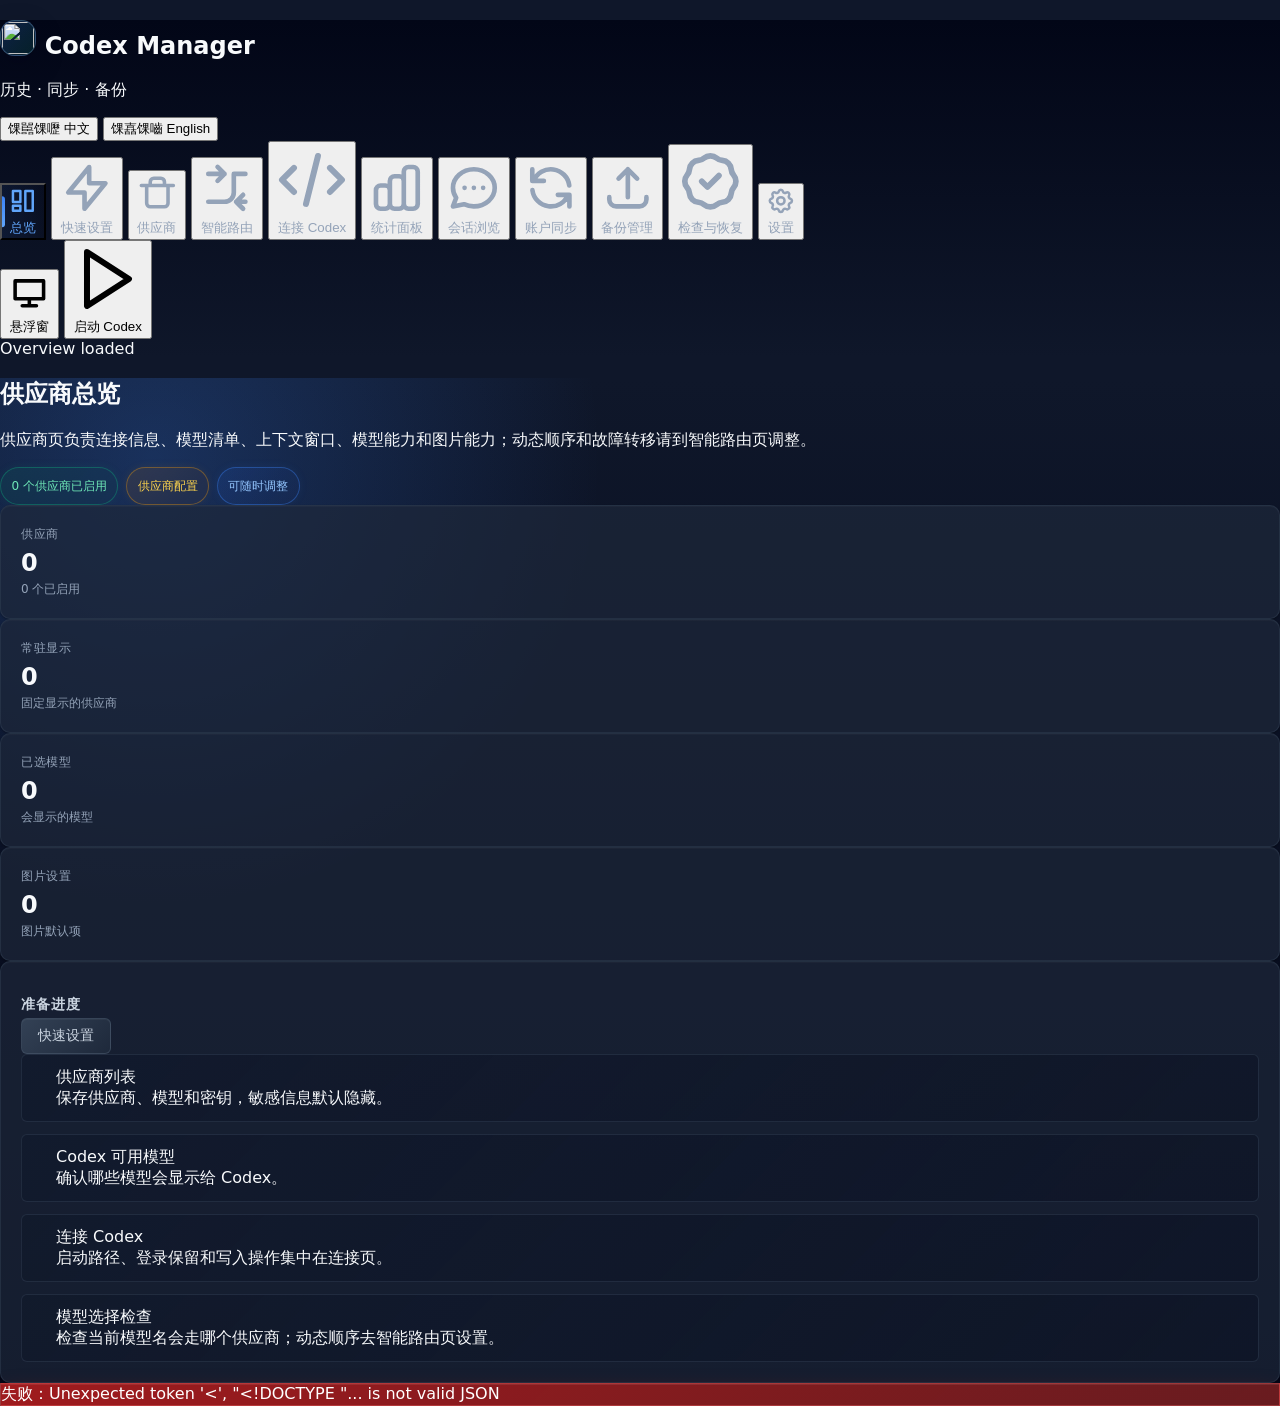
==== commit d173b3f3: "fix: prevent desktop frontend white screen" ====
--- a/static/index.html
+++ b/static/index.html
@@ -1,16 +1,20 @@
-﻿<!DOCTYPE html>
+<!DOCTYPE html>
 <html lang="zh-CN" class="dark">
 <head>
     <meta charset="UTF-8">
     <meta name="viewport" content="width=device-width, initial-scale=1.0">
-    <title data-i18n="appTitle">Codex 鍘嗗彶璁板綍绠＄悊鍣?/title>
-    <script src="https://cdn.tailwindcss.com"></script>
-    <script src="https://cdn.jsdelivr.net/npm/chart.js@4.4.7/dist/chart.umd.min.js"></script>
+    <title data-i18n="appTitle">Codex 鍘嗗彶璁板綍绠＄悊鍣</title>
+    <script src="/js/tailwindcss.js"></script>
+    <script src="/js/chart.js"></script>
     <link rel="icon" href="/favicon.ico" sizes="any">
     <link rel="apple-touch-icon" href="/app-icon.png">
-    <link rel="preconnect" href="https://fonts.googleapis.com">
-    <link href="https://fonts.googleapis.com/css2?family=Inter:wght@300;400;500;600;700&display=swap" rel="stylesheet">
+    <link rel="stylesheet" href="fonts/inter.css">
     <link rel="stylesheet" href="css/style.css">
+    <style>
+      /* Critical fallback: dark background so the window never shows white while resources load */
+      html, body { background-color: #0f172a; color: #f8fafc; }
+      body { font-family: system-ui, -apple-system, BlinkMacSystemFont, 'Segoe UI', Roboto, sans-serif; margin: 0; min-height: 100vh; }
+    </style>
     <script>
         tailwind.config = {
             darkMode: 'class',
@@ -27,6 +31,24 @@
     </script>
 </head>
 <body class="bg-dark-900 text-dark-100 font-sans min-h-screen flex">
+    <!-- Boot debug overlay: always visible until JS initializes -->
+    <div id="boot-overlay" style="position:fixed;inset:0;background:#0f172a;z-index:99999;display:flex;align-items:center;justify-content:center;flex-direction:column;transition:opacity .4s;">
+        <h1 style="color:#f8fafc;font-family:system-ui,sans-serif;font-size:22px;margin:0;">Codex Manager</h1>
+        <p id="boot-status" style="color:#94a3b8;font-family:system-ui,sans-serif;font-size:13px;margin-top:8px;">Loading interface...</p>
+    </div>
+    <script>
+        window.onerror = function(msg, url, line, col, err) {
+            var el = document.getElementById('boot-status');
+            if (el) el.textContent = 'JS Error: ' + msg + ' (line ' + line + ')';
+            console.error('Window error:', msg, url, line, col, err);
+            return false;
+        };
+        window.addEventListener('unhandledrejection', function(e) {
+            var el = document.getElementById('boot-status');
+            if (el) el.textContent = 'Promise Error: ' + e.reason;
+            console.error('Unhandled rejection:', e.reason);
+        });
+    </script>
     <!-- Sidebar -->
     <aside id="sidebar" class="w-60 bg-gradient-to-b from-dark-950 to-dark-900 border-r border-dark-700/60 flex flex-col shrink-0 h-screen sticky top-0">
         <!-- Logo -->
@@ -101,7 +123,7 @@
         <div id="desktop-quick-actions" class="px-3 py-3 border-t border-dark-700/60 space-y-2">
             <button id="sidebar-open-monitor" onclick="showDesktopTokenMonitor()" class="w-full flex items-center justify-center gap-2 px-3 py-2 rounded-lg text-sm font-semibold bg-accent-600/20 text-accent-100 border border-accent-500/30 hover:bg-accent-600/30 transition-all">
                 <svg class="w-4 h-4" fill="none" stroke="currentColor" viewBox="0 0 24 24"><path stroke-linecap="round" stroke-linejoin="round" stroke-width="2" d="M4 5h16v10H4zM8 19h8M12 15v4"/></svg>
-                <span data-i18n="toggleMonitor">鎮诞绐?/span>
+                <span data-i18n="toggleMonitor">鎮诞绐</span>
             </button>
             <button id="sidebar-start-codex" onclick="startCodexFromQuickAction()" class="w-full flex items-center justify-center gap-2 px-3 py-2 rounded-lg text-xs font-semibold bg-dark-900/80 text-dark-200 border border-dark-700 hover:bg-dark-800 transition-all">
                 <svg class="w-4 h-4 text-emerald-300" fill="none" stroke="currentColor" viewBox="0 0 24 24"><path stroke-linecap="round" stroke-linejoin="round" stroke-width="2" d="M5 3l14 9-14 9V3z"/></svg>
@@ -148,7 +170,7 @@
                 <div class="flex flex-col lg:flex-row lg:items-center lg:justify-between gap-4">
                     <div>
                         <h2 class="text-lg font-semibold text-white" data-i18n="realtimeStats">Token 瀹炴椂缁熻</h2>
-                        <p class="text-sm text-dark-400 mt-1" data-i18n="realtimeDesc">鐢ㄩ噺浼氳嚜鍔ㄨ窡闅?Codex 鏇存柊锛涘惎鐢ㄦ湰鍦拌繛鎺ュ悗锛岀紦瀛樿妭鐪佷篃浼氫竴璧疯褰曘€?/p>
+                        <p class="text-sm text-dark-400 mt-1" data-i18n="realtimeDesc">鐢ㄩ噺浼氳嚜鍔ㄨ窡闅?Codex 鏇存柊锛涘惎鐢ㄦ湰鍦拌繛鎺ュ悗锛岀紦瀛樿妭鐪佷篃浼氫竴璧疯褰曘€</p>
                     </div>
                     <div class="flex flex-wrap items-center gap-2">
                         <span class="status-dot bg-emerald-500 pulse-dot"></span>
@@ -166,18 +188,18 @@
                     </div>
                     <div class="flex flex-wrap items-end gap-3">
                         <div class="min-w-[160px]">
-                            <label class="text-xs text-dark-400" data-i18n="alertThreshold">鎶ヨ闃堝€?/label>
+                            <label class="text-xs text-dark-400" data-i18n="alertThreshold">鎶ヨ闃堝€</label>
                             <input id="token-alert-threshold" type="number" class="input mt-1 w-full" min="0" step="1000" value="100000" onchange="saveTokenMonitorSettings()">
                         </div>
-                        <button id="stopwatch-start-btn" onclick="startStopwatch()" class="btn btn-primary" data-i18n="start">寮€濮嬭拷韪?/button>
+                        <button id="stopwatch-start-btn" onclick="startStopwatch()" class="btn btn-primary" data-i18n="start">寮€濮嬭拷韪</button>
                         <button id="stopwatch-stop-btn" onclick="stopStopwatch()" class="btn btn-warning" disabled data-i18n="stop">缁撴潫杩借釜</button>
                         <button onclick="resetStopwatch()" class="btn btn-secondary" data-i18n="reset">閲嶇疆</button>
-                        <button onclick="showDesktopTokenMonitor()" class="btn btn-ghost" data-i18n="toggleMonitor">鎮诞绐?/button>
+                        <button onclick="showDesktopTokenMonitor()" class="btn btn-ghost" data-i18n="toggleMonitor">鎮诞绐</button>
                     </div>
                 </div>
                 <div class="grid grid-cols-1 sm:grid-cols-2 lg:grid-cols-4 gap-4 mt-5">
                     <div class="bg-dark-900 rounded-lg p-4 border border-dark-700">
-                        <div class="card-label" data-i18n="elapsed">宸茬敤鏃?/div>
+                        <div class="card-label" data-i18n="elapsed">宸茬敤鏃</div>
                         <div id="stopwatch-elapsed" class="card-value font-mono">00:00:00</div>
                     </div>
                     <div class="bg-dark-900 rounded-lg p-4 border border-dark-700">
@@ -190,10 +212,10 @@
                     </div>
                     <div class="bg-dark-900 rounded-lg p-4 border border-dark-700">
                         <div class="card-label" data-i18n="cacheUsage">澶嶇敤鑺傜渷</div>
-                        <div id="stopwatch-cache-hits" class="card-value text-dark-400" data-i18n="cacheUsageUnavailable">澶嶇敤: -- 路 鏂板: -- 路 鍚堣: -- 路 涓嶆敮鎸?/div>
-                    </div>
-                </div>
-                <div id="stopwatch-note" class="text-xs text-dark-500 mt-3" data-i18n="noDataYet">鏆傛棤鏁版嵁锛岃鐐瑰嚮"寮€濮嬭拷韪?銆?/div>
+                        <div id="stopwatch-cache-hits" class="card-value text-dark-400" data-i18n="cacheUsageUnavailable">澶嶇敤: -- 路 鏂板: -- 路 鍚堣: -- 路 涓嶆敮鎸</div>
+                    </div>
+                </div>
+                <div id="stopwatch-note" class="text-xs text-dark-500 mt-3" data-i18n="noDataYet">鏆傛棤鏁版嵁锛岃鐐瑰嚮"寮€濮嬭拷韪?銆</div>
                 <div id="stopwatch-source-badges" class="usage-source-badges" aria-label="Usage sources"></div>
             </div>
 
@@ -202,7 +224,7 @@
                 <div class="flex flex-col xl:flex-row xl:items-end gap-4">
                     <div class="flex-1 grid grid-cols-1 md:grid-cols-4 gap-3">
                         <div>
-                            <label class="text-xs text-dark-400" data-i18n="startDate">寮€濮嬫棩鏈?/label>
+                            <label class="text-xs text-dark-400" data-i18n="startDate">寮€濮嬫棩鏈</label>
                             <input id="range-start" type="date" class="input mt-1 w-full" onchange="restartRangeRealtime()">
                         </div>
                         <div>
@@ -213,7 +235,7 @@
                             <label class="text-xs text-dark-400" data-i18n="granularity">绮掑害</label>
                             <select id="range-granularity" class="input mt-1 w-full" onchange="restartRangeRealtime()">
                                 <option value="day" data-i18n="granularityDay">鎸夊ぉ</option>
-                                <option value="hour" data-i18n="granularityHour">鎸夊皬鏃?/option>
+                                <option value="hour" data-i18n="granularityHour">鎸夊皬鏃</option>
                                 <option value="total" data-i18n="granularityTotal">浠呮€绘暟</option>
                             </select>
                         </div>
@@ -227,7 +249,7 @@
                         <span class="text-xs text-emerald-400" data-i18n="autoRefreshShort">鑷姩鍒锋柊</span>
                     </div>
                 </div>
-                <div id="range-note" class="text-xs text-dark-500 mt-3" data-i18n="rangeNote">鏌ヨ鍙傛暟鍙樺寲鏃朵細閲嶅惎杞骞剁珛鍗冲埛鏂般€?/div>
+                <div id="range-note" class="text-xs text-dark-500 mt-3" data-i18n="rangeNote">鏌ヨ鍙傛暟鍙樺寲鏃朵細閲嶅惎杞骞剁珛鍗冲埛鏂般€</div>
                 <div id="range-chart-wrapper" class="chart-container mt-4"><canvas id="chart-range-trend"></canvas></div>
             </div>
 
@@ -383,7 +405,7 @@
                 <h3 class="card-title" data-i18n="currentConfig">Current Config</h3>
                 <div class="grid grid-cols-2 gap-4 mt-3">
                     <div>
-                        <div class="text-xs text-dark-400 mb-1" data-i18n="modelProvider">妯″瀷鎻愪緵鍟?/div>
+                        <div class="text-xs text-dark-400 mb-1" data-i18n="modelProvider">妯″瀷鎻愪緵鍟</div>
                         <div id="sync-current-provider" class="text-sm font-mono text-accent-400">-</div>
                     </div>
                     <div>
@@ -418,7 +440,7 @@
                         <input id="sync-target-provider" type="text" class="input mt-1" placeholder="e.g. custom">
                     </div>
                     <div>
-                        <label class="text-xs text-dark-400" data-i18n="targetModel">鐩爣妯″瀷锛堢暀绌哄垯浣跨敤褰撳墠璁剧疆锛?/label>
+                        <label class="text-xs text-dark-400" data-i18n="targetModel">鐩爣妯″瀷锛堢暀绌哄垯浣跨敤褰撳墠璁剧疆锛</label>
                         <input id="sync-target-model" type="text" class="input mt-1" placeholder="e.g. gpt-5">
                     </div>
                 </div>
@@ -430,7 +452,7 @@
                 <button onclick="oneClickSyncRestart()" class="btn btn-primary" data-i18n="oneClickSyncRestartBtn">One-Click Sync + Restart</button>
                 <label class="flex items-center gap-2 text-sm cursor-pointer text-dark-300">
                     <input id="sync-backup-before" type="checkbox" class="w-4 h-4 rounded border-dark-600 bg-dark-800 text-accent-500 focus:ring-accent-500">
-                    <span data-i18n="backupBeforeSync">鍚屾鍓嶅浠?/span>
+                    <span data-i18n="backupBeforeSync">鍚屾鍓嶅浠</span>
                 </label>
             </div>
             <!-- Sync Result -->
@@ -478,8 +500,8 @@
                 <div class="flex flex-col lg:flex-row lg:items-end lg:justify-between gap-4">
                     <div>
                         <p class="text-xs font-semibold uppercase tracking-[0.18em] text-accent-300" data-i18n="settingsWizardKicker">璁剧疆鍚戝</p>
-                        <h2 class="text-2xl font-bold text-white mt-1" data-i18n="settingsWizardTitle">鎸夋楠ゅ畬鎴愯缃?/h2>
-                        <p class="text-sm text-dark-400 mt-2 max-w-2xl" data-i18n="settingsWizardDesc">浠庤嚜鍔ㄦ娴嬪紑濮嬶紝渚濇琛ヨ矾寰勩€佷緵搴斿晢銆佽矾鐢便€佸浘鐗囧厹搴曘€佺敤閲忔彁閱掑拰鍚姩閫夐」锛涗互鍚庝篃鑳界洿鎺ュ洖鏉ヤ慨鏀逛换涓€姝ャ€?/p>
+                        <h2 class="text-2xl font-bold text-white mt-1" data-i18n="settingsWizardTitle">鎸夋楠ゅ畬鎴愯缃</h2>
+                        <p class="text-sm text-dark-400 mt-2 max-w-2xl" data-i18n="settingsWizardDesc">浠庤嚜鍔ㄦ娴嬪紑濮嬶紝渚濇琛ヨ矾寰勩€佷緵搴斿晢銆佽矾鐢便€佸浘鐗囧厹搴曘€佺敤閲忔彁閱掑拰鍚姩閫夐」锛涗互鍚庝篃鑳界洿鎺ュ洖鏉ヤ慨鏀逛换涓€姝ャ€</p>
                     </div>
                     <div class="flex flex-wrap gap-2">
                         <button onclick="saveSettings()" class="btn btn-primary" data-i18n="saveSettings">淇濆瓨璁剧疆</button>
@@ -489,11 +511,11 @@
                 <div id="settings-wizard-steps" class="settings-wizard-steps mt-5" aria-label="Settings wizard steps">
                     <button type="button" class="settings-wizard-step active" data-settings-step-button="0" onclick="showSettingsWizardStep(0)">
                         <span class="settings-wizard-index">1</span>
-                        <span data-i18n="settingsWizardDetect">鑷姩妫€娴?/span>
+                        <span data-i18n="settingsWizardDetect">鑷姩妫€娴</span>
                     </button>
                     <button type="button" class="settings-wizard-step" data-settings-step-button="1" onclick="showSettingsWizardStep(1)">
                         <span class="settings-wizard-index">2</span>
-                        <span data-i18n="settingsWizardBasics">璺緞涓庡亸濂?/span>
+                        <span data-i18n="settingsWizardBasics">璺緞涓庡亸濂</span>
                     </button>
                     <button type="button" class="settings-wizard-step" data-settings-step-button="2" onclick="showSettingsWizardStep(2)">
                         <span class="settings-wizard-index">3</span>
@@ -501,31 +523,31 @@
                     </button>
                     <button type="button" class="settings-wizard-step" data-settings-step-button="3" onclick="showSettingsWizardStep(3)">
                         <span class="settings-wizard-index">4</span>
-                        <span data-i18n="settingsWizardRouting">璺敱涓庡獟浣?/span>
+                        <span data-i18n="settingsWizardRouting">璺敱涓庡獟浣</span>
                     </button>
                     <button type="button" class="settings-wizard-step" data-settings-step-button="4" onclick="showSettingsWizardStep(4)">
                         <span class="settings-wizard-index">5</span>
-                        <span data-i18n="settingsWizardCost">鐢ㄩ噺涓庢彁閱?/span>
+                        <span data-i18n="settingsWizardCost">鐢ㄩ噺涓庢彁閱</span>
                     </button>
                     <button type="button" class="settings-wizard-step" data-settings-step-button="5" onclick="showSettingsWizardStep(5)">
                         <span class="settings-wizard-index">6</span>
-                        <span data-i18n="settingsWizardStartup">鍚姩涓庡鎵?/span>
+                        <span data-i18n="settingsWizardStartup">鍚姩涓庡鎵</span>
                     </button>
                     <button type="button" class="settings-wizard-step" data-settings-step-button="6" onclick="showSettingsWizardStep(6)">
                         <span class="settings-wizard-index">7</span>
-                        <span data-i18n="settingsWizardCleanup">鏁寸悊涓庢潵婧?/span>
+                        <span data-i18n="settingsWizardCleanup">鏁寸悊涓庢潵婧</span>
                     </button>
                     <button type="button" class="settings-wizard-step" data-settings-step-button="7" onclick="showSettingsWizardStep(7)">
                         <span class="settings-wizard-index">8</span>
-                        <span data-i18n="settingsWizardFinishStep">淇濆瓨妫€鏌?/span>
+                        <span data-i18n="settingsWizardFinishStep">淇濆瓨妫€鏌</span>
                     </button>
                 </div>
                 <div class="settings-wizard-toolbar mt-5">
                     <div>
                         <div id="settings-wizard-progress" class="text-sm font-semibold text-dark-100">1 / 8</div>
-                        <p class="text-xs text-dark-500 mt-1" data-i18n="settingsWizardChecklistDesc">鎸夐『搴忓畬鎴愶紝涔熷彲浠ョ洿鎺ヨ烦鍒伴渶瑕佷慨鏀圭殑姝ラ銆?/p>
-                    </div>
-                    <button type="button" onclick="fillSettingsWizardDefaults()" class="btn btn-secondary text-xs" data-i18n="wizardFillDefaults">濉叆鎺ㄨ崘榛樿鍊?/button>
+                        <p class="text-xs text-dark-500 mt-1" data-i18n="settingsWizardChecklistDesc">鎸夐『搴忓畬鎴愶紝涔熷彲浠ョ洿鎺ヨ烦鍒伴渶瑕佷慨鏀圭殑姝ラ銆</p>
+                    </div>
+                    <button type="button" onclick="fillSettingsWizardDefaults()" class="btn btn-secondary text-xs" data-i18n="wizardFillDefaults">濉叆鎺ㄨ崘榛樿鍊</button>
                 </div>
                 <div class="settings-wizard-current mt-4">
                     <div class="settings-wizard-progress-track" aria-hidden="true">
@@ -533,8 +555,8 @@
                     </div>
                     <div class="flex flex-col md:flex-row md:items-center md:justify-between gap-3 mt-3">
                         <div>
-                            <div id="settings-wizard-current-title" class="text-sm font-semibold text-white">鑷姩妫€娴?/div>
-                            <div id="settings-wizard-current-detail" class="text-xs text-dark-400 mt-1">鍏堢‘璁?Codex 璺緞銆?/div>
+                            <div id="settings-wizard-current-title" class="text-sm font-semibold text-white">鑷姩妫€娴</div>
+                            <div id="settings-wizard-current-detail" class="text-xs text-dark-400 mt-1">鍏堢‘璁?Codex 璺緞銆</div>
                         </div>
                         <div id="settings-wizard-current-badge" class="text-xs font-semibold text-accent-200">1 / 8</div>
                     </div>
@@ -580,19 +602,19 @@
                     <div>
                         <label class="text-xs text-dark-400" data-i18n="ccSwitchDbPath">鏈湴澶嶇敤璁板綍浣嶇疆锛堝彲閫夛級</label>
                         <input id="setting-cc-switch-db" type="text" class="input mt-1" placeholder="鏈湴澶嶇敤璁板綍浣嶇疆" data-i18n-placeholder="ccSwitchDbPlaceholder">
-                        <p class="text-xs text-dark-500 mt-1" data-i18n="ccSwitchDbDesc">鐢ㄤ簬琛ュ厖澶嶇敤鑺傜渷缁熻锛涚暀绌轰篃涓嶅奖鍝嶅熀纭€鐢ㄩ噺缁熻銆?/p>
-                    </div>
-                    <div>
-                        <label class="text-xs text-dark-400" data-i18n="providerStorePath">渚涘簲鍟嗕繚瀛樹綅缃?/label>
+                        <p class="text-xs text-dark-500 mt-1" data-i18n="ccSwitchDbDesc">鐢ㄤ簬琛ュ厖澶嶇敤鑺傜渷缁熻锛涚暀绌轰篃涓嶅奖鍝嶅熀纭€鐢ㄩ噺缁熻銆</p>
+                    </div>
+                    <div>
+                        <label class="text-xs text-dark-400" data-i18n="providerStorePath">渚涘簲鍟嗕繚瀛樹綅缃</label>
                         <input id="setting-provider-store-path" type="text" class="input mt-1">
-                        <p class="text-xs text-dark-500 mt-1" data-i18n="providerStoreDesc">鍙繚瀛樻湰搴旂敤鐨勪緵搴斿晢璁剧疆锛屼笉浼氱洿鎺ユ敼鍔?Codex 鐧诲綍淇℃伅銆?/p>
+                        <p class="text-xs text-dark-500 mt-1" data-i18n="providerStoreDesc">鍙繚瀛樻湰搴旂敤鐨勪緵搴斿晢璁剧疆锛屼笉浼氱洿鎺ユ敼鍔?Codex 鐧诲綍淇℃伅銆</p>
                     </div>
                     <div>
                         <label class="text-xs text-dark-400" data-i18n="tempDir">涓存椂鏂囦欢浣嶇疆</label>
                         <input id="setting-temp-dir" type="text" class="input mt-1">
                     </div>
                     <div>
-                        <label class="text-xs text-dark-400" data-i18n="diagnosticsDir">妫€鏌ユ枃浠朵綅缃?/label>
+                        <label class="text-xs text-dark-400" data-i18n="diagnosticsDir">妫€鏌ユ枃浠朵綅缃</label>
                         <input id="setting-diagnostics-dir" type="text" class="input mt-1">
                     </div>
                     <div>
@@ -608,11 +630,11 @@
                         <input id="setting-request-log-retention-days" type="number" min="1" class="input mt-1">
                     </div>
                     <div>
-                        <label class="text-xs text-dark-400" data-i18n="requestLogMaxMb">璁板綍鏈€澶уぇ灏忥紙MB锛?/label>
+                        <label class="text-xs text-dark-400" data-i18n="requestLogMaxMb">璁板綍鏈€澶уぇ灏忥紙MB锛</label>
                         <input id="setting-request-log-max-mb" type="number" min="1" step="1" class="input mt-1">
                     </div>
                     <div>
-                        <label class="text-xs text-dark-400" data-i18n="proxyUpstreamTimeout">渚涘簲鍟嗗搷搴旇秴鏃?/label>
+                        <label class="text-xs text-dark-400" data-i18n="proxyUpstreamTimeout">渚涘簲鍟嗗搷搴旇秴鏃</label>
                         <input id="setting-proxy-upstream-timeout" type="number" min="1" max="3600" step="1" class="input mt-1">
                     </div>
                     <div>
@@ -713,7 +735,7 @@
                         <span data-i18n="darkMode">Dark Mode</span>
                     </label>
                 </div>
-                <p class="text-xs text-dark-500 mt-2" data-i18n="codexGoalsEnabledDesc">鍚敤 Codex 瀹樻柟 Goal mode锛涗繚瀛樺悗鍚屾鍒?config.toml 鐨?features.goals銆?/p>
+                <p class="text-xs text-dark-500 mt-2" data-i18n="codexGoalsEnabledDesc">鍚敤 Codex 瀹樻柟 Goal mode锛涗繚瀛樺悗鍚屾鍒?config.toml 鐨?features.goals銆</p>
                 <div class="mt-4 flex flex-wrap gap-2">
                     <button onclick="exportTheme()" class="btn btn-secondary text-xs" data-i18n="exportTheme">Export Theme</button>
                     <button onclick="document.getElementById('theme-import-file').click()" class="btn btn-secondary text-xs" data-i18n="importTheme">Import Theme</button>
@@ -724,17 +746,17 @@
                         <input id="setting-desktop-monitor-enabled" type="checkbox" checked class="w-4 h-4 rounded border-dark-600 bg-dark-800 text-accent-500 focus:ring-accent-500">
                         <span data-i18n="desktopMonitorEnabled">鍚姩鏃舵樉绀烘闈㈡偓娴獥</span>
                     </label>
-                    <p class="text-xs text-dark-500 mt-1" data-i18n="desktopMonitorEnabledDesc">妗岄潰鐗堝惎鍔ㄥ悗鑷姩鏄剧ず Token 鎮诞绐楋紱浠嶅彲閫氳繃鎵樼洏鎴栧彸閿彍鍗曢殣钘忋€?/p>
+                    <p class="text-xs text-dark-500 mt-1" data-i18n="desktopMonitorEnabledDesc">妗岄潰鐗堝惎鍔ㄥ悗鑷姩鏄剧ず Token 鎮诞绐楋紱浠嶅彲閫氳繃鎵樼洏鎴栧彸閿彍鍗曢殣钘忋€</p>
                     <div class="mt-3 max-w-md">
                         <div class="flex items-center justify-between gap-3">
-                            <label for="setting-desktop-monitor-opacity" class="text-xs text-dark-400" data-i18n="desktopMonitorOpacity">鎮诞绐椾笉閫忔槑搴?/label>
+                            <label for="setting-desktop-monitor-opacity" class="text-xs text-dark-400" data-i18n="desktopMonitorOpacity">鎮诞绐椾笉閫忔槑搴</label>
                             <span id="setting-desktop-monitor-opacity-label" class="text-xs font-semibold text-accent-200">88%</span>
                         </div>
                         <input id="setting-desktop-monitor-opacity" type="range" min="35" max="100" step="1" value="88" oninput="syncMonitorOpacityLabel()" class="w-full mt-2 accent-blue-500">
-                        <p class="text-xs text-dark-500 mt-1" data-i18n="desktopMonitorOpacityDesc">鏁板€艰秺浣庤秺閫忔槑锛涗繚瀛樺悗鎮诞绐椾細鑷姩搴旂敤銆?/p>
+                        <p class="text-xs text-dark-500 mt-1" data-i18n="desktopMonitorOpacityDesc">鏁板€艰秺浣庤秺閫忔槑锛涗繚瀛樺悗鎮诞绐椾細鑷姩搴旂敤銆</p>
                     </div>
                     <div class="flex flex-wrap gap-2 mt-3">
-                        <button onclick="showDesktopTokenMonitor()" class="btn btn-primary text-xs" data-i18n="showFloatingMonitorNow">绔嬪嵆鏄剧ず鎮诞绐?/button>
+                        <button onclick="showDesktopTokenMonitor()" class="btn btn-primary text-xs" data-i18n="showFloatingMonitorNow">绔嬪嵆鏄剧ず鎮诞绐</button>
                         <button onclick="startCodexFromQuickAction()" class="btn btn-secondary text-xs" data-i18n="startCodex">鍚姩 Codex</button>
                     </div>
                     <div class="text-xs text-dark-400 mt-4 mb-2" data-i18n="floatingMonitorFields">Floating Monitor Fields</div>
@@ -753,53 +775,53 @@
                 <div class="flex flex-col lg:flex-row lg:items-start lg:justify-between gap-4">
                     <div>
                         <h3 class="card-title" data-i18n="wizardProviderGuideTitle">娣诲姞渚涘簲鍟嗗拰妯″瀷</h3>
-                        <p class="text-sm text-dark-400 mt-2" data-i18n="wizardProviderGuideDesc">鍏堝鍏ヤ竴涓璁撅紝鍐嶈ˉ渚涘簲鍟嗗湴鍧€銆佸瘑閽ュ拰妯″瀷銆備竴涓緵搴斿晢鍙互鏀惧涓笉鍚岃兘鍔涚殑妯″瀷銆?/p>
+                        <p class="text-sm text-dark-400 mt-2" data-i18n="wizardProviderGuideDesc">鍏堝鍏ヤ竴涓璁撅紝鍐嶈ˉ渚涘簲鍟嗗湴鍧€銆佸瘑閽ュ拰妯″瀷銆備竴涓緵搴斿晢鍙互鏀惧涓笉鍚岃兘鍔涚殑妯″瀷銆</p>
                     </div>
                     <div class="flex flex-wrap gap-2">
-                        <button onclick="navigateTo('quick-setup')" class="btn btn-primary text-xs" data-i18n="wizardProviderGuidePrimary">鎵撳紑蹇€熻缃?/button>
-                        <button onclick="navigateTo('providers')" class="btn btn-secondary text-xs" data-i18n="wizardProviderGuideSecondary">绠＄悊渚涘簲鍟?/button>
+                        <button onclick="navigateTo('quick-setup')" class="btn btn-primary text-xs" data-i18n="wizardProviderGuidePrimary">鎵撳紑蹇€熻缃</button>
+                        <button onclick="navigateTo('providers')" class="btn btn-secondary text-xs" data-i18n="wizardProviderGuideSecondary">绠＄悊渚涘簲鍟</button>
                     </div>
                 </div>
                 <div id="settings-provider-wizard-summary" class="mt-5"></div>
                 <div class="grid grid-cols-1 md:grid-cols-3 gap-3 mt-5">
-                    <div class="rounded-xl border border-dark-800 bg-dark-950/45 p-4 text-sm text-dark-300" data-i18n="wizardProviderPointDefaults">缂哄皯绔彛銆佽闂爣璇嗐€佽秴鏃剁瓑淇℃伅鏃讹紝浼氫紭鍏堜娇鐢ㄥ畨鍏ㄩ粯璁ゅ€笺€?/div>
-                    <div class="rounded-xl border border-dark-800 bg-dark-950/45 p-4 text-sm text-dark-300" data-i18n="wizardProviderPointModels">姣忎釜妯″瀷閮藉彲浠ュ崟鐙缃笂涓嬫枃銆佹帴鍙ｃ€佸浘鐗囪兘鍔涘拰鎺ㄧ悊娣卞害绛栫暐銆?/div>
-                    <div class="rounded-xl border border-dark-800 bg-dark-950/45 p-4 text-sm text-dark-300" data-i18n="wizardProviderPointLater">浠ュ悗淇敼鏃剁洿鎺ュ洖鍒颁緵搴斿晢椤碉紝涓嶉渶瑕侀噸璺戞暣涓悜瀵笺€?/div>
+                    <div class="rounded-xl border border-dark-800 bg-dark-950/45 p-4 text-sm text-dark-300" data-i18n="wizardProviderPointDefaults">缂哄皯绔彛銆佽闂爣璇嗐€佽秴鏃剁瓑淇℃伅鏃讹紝浼氫紭鍏堜娇鐢ㄥ畨鍏ㄩ粯璁ゅ€笺€</div>
+                    <div class="rounded-xl border border-dark-800 bg-dark-950/45 p-4 text-sm text-dark-300" data-i18n="wizardProviderPointModels">姣忎釜妯″瀷閮藉彲浠ュ崟鐙缃笂涓嬫枃銆佹帴鍙ｃ€佸浘鐗囪兘鍔涘拰鎺ㄧ悊娣卞害绛栫暐銆</div>
+                    <div class="rounded-xl border border-dark-800 bg-dark-950/45 p-4 text-sm text-dark-300" data-i18n="wizardProviderPointLater">浠ュ悗淇敼鏃剁洿鎺ュ洖鍒颁緵搴斿晢椤碉紝涓嶉渶瑕侀噸璺戞暣涓悜瀵笺€</div>
                 </div>
             </div>
             <div class="card settings-step-panel" data-settings-step-panel="3">
                 <div class="flex flex-col lg:flex-row lg:items-start lg:justify-between gap-4">
                     <div>
-                        <h3 class="card-title" data-i18n="wizardRoutingGuideTitle">璁剧疆璺敱鍜屽浘鐗囧厹搴?/h3>
-                        <p class="text-sm text-dark-400 mt-2" data-i18n="wizardRoutingGuideDesc">鍚庡彴璋冩暣妯″瀷椤哄簭鍚庯紝浼氬湪褰撳墠浼氳瘽缁撴潫鍚庡垏鍒版柊鐨勯€夋嫨锛涘浘鐗囧彲鎸囧畾鍏ㄥ眬鍏滃簳渚涘簲鍟嗐€?/p>
+                        <h3 class="card-title" data-i18n="wizardRoutingGuideTitle">璁剧疆璺敱鍜屽浘鐗囧厹搴</h3>
+                        <p class="text-sm text-dark-400 mt-2" data-i18n="wizardRoutingGuideDesc">鍚庡彴璋冩暣妯″瀷椤哄簭鍚庯紝浼氬湪褰撳墠浼氳瘽缁撴潫鍚庡垏鍒版柊鐨勯€夋嫨锛涘浘鐗囧彲鎸囧畾鍏ㄥ眬鍏滃簳渚涘簲鍟嗐€</p>
                     </div>
                     <div class="flex flex-wrap gap-2">
-                        <button onclick="navigateTo('providers')" class="btn btn-primary text-xs" data-i18n="wizardProviderGuideSecondary">绠＄悊渚涘簲鍟?/button>
+                        <button onclick="navigateTo('providers')" class="btn btn-primary text-xs" data-i18n="wizardProviderGuideSecondary">绠＄悊渚涘簲鍟</button>
                         <button onclick="navigateTo('diagnostics')" class="btn btn-secondary text-xs" data-i18n="navDiagnostics">妫€鏌ヤ笌鎭㈠</button>
                     </div>
                 </div>
                 <div id="settings-routing-wizard-summary" class="mt-5"></div>
                 <div class="grid grid-cols-1 md:grid-cols-3 gap-3 mt-5">
-                    <div class="rounded-xl border border-dark-800 bg-dark-950/45 p-4 text-sm text-dark-300" data-i18n="wizardRoutingPointOrder">鏅鸿兘璺敱鎸夊綋鍓嶉『搴忛€夋嫨锛屽仴搴风姸鎬佸紓甯告椂浼氫紭鍏堥伩寮€銆?/div>
-                    <div class="rounded-xl border border-dark-800 bg-dark-950/45 p-4 text-sm text-dark-300" data-i18n="wizardRoutingPointMedia">绾枃鏈唬鐞嗕笉浼氳鏍囨垚鈥滃叏閮ㄤ笉鏀寔鈥濓紝鑰屾槸鎻愮ず閰嶇疆濯掍綋渚涘簲鍟嗐€?/div>
-                    <div class="rounded-xl border border-dark-800 bg-dark-950/45 p-4 text-sm text-dark-300" data-i18n="wizardRoutingPointNative">绾師鐢熶唬鐞嗚纭鍥剧墖鎺ュ彛鏄惁涔熺粡杩囧悓涓€涓緵搴斿晢鍦板潃銆?/div>
+                    <div class="rounded-xl border border-dark-800 bg-dark-950/45 p-4 text-sm text-dark-300" data-i18n="wizardRoutingPointOrder">鏅鸿兘璺敱鎸夊綋鍓嶉『搴忛€夋嫨锛屽仴搴风姸鎬佸紓甯告椂浼氫紭鍏堥伩寮€銆</div>
+                    <div class="rounded-xl border border-dark-800 bg-dark-950/45 p-4 text-sm text-dark-300" data-i18n="wizardRoutingPointMedia">绾枃鏈唬鐞嗕笉浼氳鏍囨垚鈥滃叏閮ㄤ笉鏀寔鈥濓紝鑰屾槸鎻愮ず閰嶇疆濯掍綋渚涘簲鍟嗐€</div>
+                    <div class="rounded-xl border border-dark-800 bg-dark-950/45 p-4 text-sm text-dark-300" data-i18n="wizardRoutingPointNative">绾師鐢熶唬鐞嗚纭鍥剧墖鎺ュ彛鏄惁涔熺粡杩囧悓涓€涓緵搴斿晢鍦板潃銆</div>
                 </div>
             </div>
             <div class="card settings-step-panel" data-settings-step-panel="4">
                 <div class="flex flex-wrap items-center justify-between gap-3">
                     <div>
                         <h3 class="card-title" data-i18n="costCurrencyTitle">Cost & Currency</h3>
-                        <p class="text-xs text-dark-500 mt-1" data-i18n="costCurrencyDesc">鍙墜鍔ㄨ缃眹鐜囷紱鍦ㄧ嚎姹囩巼鏆傛椂鍏抽棴锛岄伩鍏嶄笉纭畾缁撴灉銆?/p>
+                        <p class="text-xs text-dark-500 mt-1" data-i18n="costCurrencyDesc">鍙墜鍔ㄨ缃眹鐜囷紱鍦ㄧ嚎姹囩巼鏆傛椂鍏抽棴锛岄伩鍏嶄笉纭畾缁撴灉銆</p>
                     </div>
                     <button onclick="saveCurrencySettings()" class="btn btn-secondary text-xs" data-i18n="saveCurrency">Save Currency</button>
                 </div>
                 <div class="mt-5 rounded-xl border border-amber-500/25 bg-amber-500/10 p-4">
                     <h4 class="text-sm font-semibold text-amber-100" data-i18n="wizardAlertsGuideTitle">鐢ㄩ噺銆侀搴﹀拰浣欓鎻愰啋</h4>
-                    <p class="text-sm text-amber-100/80 mt-2" data-i18n="wizardAlertsGuideDesc">Token 鐢ㄩ噺浠?Codex 杈撳嚭璁板綍涓哄噯锛涢搴﹀拰浣欓鍙湁鍦ㄨ兘纭鏉ユ簮鏃舵墠寮€鍚€?/p>
+                    <p class="text-sm text-amber-100/80 mt-2" data-i18n="wizardAlertsGuideDesc">Token 鐢ㄩ噺浠?Codex 杈撳嚭璁板綍涓哄噯锛涢搴﹀拰浣欓鍙湁鍦ㄨ兘纭鏉ユ簮鏃舵墠寮€鍚€</p>
                     <div class="grid grid-cols-1 md:grid-cols-3 gap-3 mt-4">
-                        <div class="text-xs text-amber-50/75" data-i18n="wizardAlertsPointUsage">鏈?Codex 浜嬩欢鏃朵紭鍏堜娇鐢ㄤ簨浠讹紱娌℃湁鏃跺彧鏄剧ず鍙‘璁ょ殑鏈湴璁板綍銆?/div>
-                        <div class="text-xs text-amber-50/75" data-i18n="wizardAlertsPointQuota">棰濆害闇€瑕佸畼鏂规帴鍙ｃ€佸唴缃剼鏈垨浣犲鍏ョ殑鑴氭湰銆?/div>
-                        <div class="text-xs text-amber-50/75" data-i18n="wizardAlertsPointBalance">浣欓浼樺厛鐢ㄥ畼鏂规墸璐癸紱娌℃湁浠锋牸鏃朵笉浼扮畻璐圭敤銆?/div>
+                        <div class="text-xs text-amber-50/75" data-i18n="wizardAlertsPointUsage">鏈?Codex 浜嬩欢鏃朵紭鍏堜娇鐢ㄤ簨浠讹紱娌℃湁鏃跺彧鏄剧ず鍙‘璁ょ殑鏈湴璁板綍銆</div>
+                        <div class="text-xs text-amber-50/75" data-i18n="wizardAlertsPointQuota">棰濆害闇€瑕佸畼鏂规帴鍙ｃ€佸唴缃剼鏈垨浣犲鍏ョ殑鑴氭湰銆</div>
+                        <div class="text-xs text-amber-50/75" data-i18n="wizardAlertsPointBalance">浣欓浼樺厛鐢ㄥ畼鏂规墸璐癸紱娌℃湁浠锋牸鏃朵笉浼扮畻璐圭敤銆</div>
                     </div>
                 </div>
                 <div id="settings-alerts-wizard-summary" class="mt-4"></div>
@@ -821,7 +843,7 @@
                         <input id="currency-api-key" type="password" class="input mt-1" placeholder="淇濆瓨鍦ㄦ湰鍦帮紝瀵煎嚭鏃朵細闅愯棌" data-i18n-placeholder="fxApiKeyPlaceholder">
                     </div>
                     <div>
-                        <label class="text-xs text-dark-400" data-i18n="ttlHours">淇濆瓨灏忔椂鏁?/label>
+                        <label class="text-xs text-dark-400" data-i18n="ttlHours">淇濆瓨灏忔椂鏁</label>
                         <input id="currency-ttl-hours" type="number" class="input mt-1" min="1" value="24">
                     </div>
                 </div>
@@ -849,7 +871,7 @@
                     <div>
                         <h3 class="card-title" data-i18n="startupElevation">Startup & Elevation</h3>
                         <p class="text-xs text-dark-500 mt-1" data-i18n="startupElevationDesc">Windows startup changes require explicit confirmation; preview and status are read-only.</p>
-                        <p class="text-xs text-amber-300 mt-2" data-i18n="startupElevationHelp">鏅€氬紑鏈哄惎鍔ㄤ笉浼氭彁鏉冿紱闇€瑕佺鐞嗗憳鏉冮檺鏃朵細浣跨敤 Windows 浠诲姟璁″垝銆?/p>
+                        <p class="text-xs text-amber-300 mt-2" data-i18n="startupElevationHelp">鏅€氬紑鏈哄惎鍔ㄤ笉浼氭彁鏉冿紱闇€瑕佺鐞嗗憳鏉冮檺鏃朵細浣跨敤 Windows 浠诲姟璁″垝銆</p>
                     </div>
                     <div class="flex flex-wrap gap-2">
                         <button onclick="loadStartupStatus()" class="btn btn-secondary text-xs" data-i18n="refreshStatus">Refresh Status</button>
@@ -874,13 +896,13 @@
                         </select>
                     </div>
                     <div>
-                        <label class="text-xs text-dark-400" data-i18n="closeButtonAction">鍏抽棴绐楀彛鏃?/label>
+                        <label class="text-xs text-dark-400" data-i18n="closeButtonAction">鍏抽棴绐楀彛鏃</label>
                         <select id="setting-close-button-action" class="input mt-1 w-full">
                             <option value="ask" data-i18n="closeAction_ask">姣忔璇㈤棶</option>
-                            <option value="exit" data-i18n="closeAction_exit">鐩存帴閫€鍑虹▼搴?/option>
-                            <option value="tray" data-i18n="closeAction_tray">缂╁皬鍒版墭鐩?/option>
+                            <option value="exit" data-i18n="closeAction_exit">鐩存帴閫€鍑虹▼搴</option>
+                            <option value="tray" data-i18n="closeAction_tray">缂╁皬鍒版墭鐩</option>
                         </select>
-                        <p class="text-xs text-dark-500 mt-1" data-i18n="closeButtonActionDesc">榛樿璇㈤棶鏃讹細鏄€€鍑虹▼搴忥紝鍚︾缉灏忓埌鎵樼洏銆?/p>
+                        <p class="text-xs text-dark-500 mt-1" data-i18n="closeButtonActionDesc">榛樿璇㈤棶鏃讹細鏄€€鍑虹▼搴忥紝鍚︾缉灏忓埌鎵樼洏銆</p>
                     </div>
                     <div>
                         <label class="text-xs text-dark-400" data-i18n="taskName">Task Name</label>
@@ -923,19 +945,19 @@
                         <button onclick="createDesktopShortcut('start_codex')" class="btn btn-secondary text-xs" data-i18n="createStartCodexShortcut">Create Start Codex Shortcut</button>
                     </div>
                 </div>
-                <p class="text-xs text-dark-500 mt-2" data-i18n="pluginUnlockEnabledDesc">鎺у埗鏈湴/闈炲畼鏂逛緵搴斿晢鐨勬彃浠剁被澧炲己銆傚畼鏂圭櫥褰曟€佷笉浼氳繘鍏ユ湰鍦拌矾鐢辨垨 AMR锛屼絾浠嶅厑璁稿畨鍏ㄧ殑鐣岄潰娉ㄥ叆澧炲己銆?/p>
+                <p class="text-xs text-dark-500 mt-2" data-i18n="pluginUnlockEnabledDesc">鎺у埗鏈湴/闈炲畼鏂逛緵搴斿晢鐨勬彃浠剁被澧炲己銆傚畼鏂圭櫥褰曟€佷笉浼氳繘鍏ユ湰鍦拌矾鐢辨垨 AMR锛屼絾浠嶅厑璁稿畨鍏ㄧ殑鐣岄潰娉ㄥ叆澧炲己銆</p>
                 <p class="text-xs text-dark-500 mt-2" data-i18n="desktopShortcutDesc">Desktop shortcuts are optional: one opens this manager, the other starts Codex through this app.</p>
                 <pre id="startup-preview-result" class="preview-code mt-4" data-i18n="noPreviewYet">No preview yet.</pre>
                 <div class="mt-5 border-t border-dark-800 pt-5">
                     <div class="flex flex-wrap items-center justify-between gap-3">
                         <div>
                             <h4 class="text-sm font-semibold text-dark-100" data-i18n="autoApprovalPromptTitle">鑷姩瀹℃壒瑙勫垯</h4>
-                            <p class="text-xs text-dark-500 mt-1" data-i18n="autoApprovalPromptDesc">杩欓噷鍙互璋冩暣鏈湴鍔╂墜鐨勫垽鏂鍒欙紝鐢ㄦ潵鍐冲畾浣庨闄╂搷浣滄槸鍚﹁嚜鍔ㄧ户缁紱鏁忔劅鍐呭浼氬厛闅愯棌銆?/p>
+                            <p class="text-xs text-dark-500 mt-1" data-i18n="autoApprovalPromptDesc">杩欓噷鍙互璋冩暣鏈湴鍔╂墜鐨勫垽鏂鍒欙紝鐢ㄦ潵鍐冲畾浣庨闄╂搷浣滄槸鍚﹁嚜鍔ㄧ户缁紱鏁忔劅鍐呭浼氬厛闅愯棌銆</p>
                         </div>
                         <button onclick="restoreAutoApprovalPromptDefault()" class="btn btn-secondary text-xs" data-i18n="restoreDefaultPrompt">鎭㈠榛樿</button>
                     </div>
                     <textarea id="setting-auto-approval-system-prompt" class="input mt-3 w-full font-mono min-h-[170px]" rows="8" spellcheck="false"></textarea>
-                    <p class="text-xs text-dark-500 mt-2" data-i18n="autoApprovalPromptHint">寤鸿淇濈暀锛氶珮椋庨櫓鍋滀笅鏉ラ棶浣狅紝浣庨闄╁啀鑷姩缁х画銆?/p>
+                    <p class="text-xs text-dark-500 mt-2" data-i18n="autoApprovalPromptHint">寤鸿淇濈暀锛氶珮椋庨櫓鍋滀笅鏉ラ棶浣狅紝浣庨闄╁啀鑷姩缁х画銆</p>
                 </div>
             </div>
             <div class="card settings-step-panel" data-settings-step-panel="6">
@@ -974,7 +996,7 @@
                 </div>
                 <div class="mt-5 border-t border-dark-800 pt-5">
                     <h4 class="text-sm font-semibold text-dark-200" data-i18n="sourceInfoTitle">椤圭洰鏉ユ簮</h4>
-                    <p class="text-xs text-dark-500 mt-1" data-i18n="sourceInfoDesc">鏈蒋浠舵潵鑷叕寮€浠撳簱锛屼笅杞姐€佸弽棣堝拰鏌ョ湅鏇存柊閮藉彲浠ヤ粠杩欓噷杩涘叆銆?/p>
+                    <p class="text-xs text-dark-500 mt-1" data-i18n="sourceInfoDesc">鏈蒋浠舵潵鑷叕寮€浠撳簱锛屼笅杞姐€佸弽棣堝拰鏌ョ湅鏇存柊閮藉彲浠ヤ粠杩欓噷杩涘叆銆</p>
                     <div class="flex flex-wrap items-center gap-3 mt-3">
                         <a href="https://github.com/JiangNanGenius/Codex-Enhance-Manager" target="_blank" rel="noopener noreferrer" class="inline-flex items-center text-sm font-semibold text-accent-300 hover:text-accent-200">
                             GitHub: JiangNanGenius/Codex-Enhance-Manager
@@ -985,48 +1007,48 @@
                         <div class="flex flex-col lg:flex-row lg:items-start lg:justify-between gap-3">
                             <div>
                                 <h5 class="text-sm font-semibold text-dark-100" data-i18n="updateTitle">鑷姩鏇存柊</h5>
-                                <p class="text-xs text-dark-500 mt-1" data-i18n="updateDesc">妫€鏌?GitHub Releases 涓殑鏂扮増 EXE锛屼笅杞藉悗鍏抽棴鏈▼搴忓苟杩愯鏂扮増鍗冲彲銆?/p>
+                                <p class="text-xs text-dark-500 mt-1" data-i18n="updateDesc">妫€鏌?GitHub Releases 涓殑鏂扮増 EXE锛屼笅杞藉悗鍏抽棴鏈▼搴忓苟杩愯鏂扮増鍗冲彲銆</p>
                             </div>
                             <div class="flex flex-wrap gap-2">
-                                <button onclick="checkForUpdates(true)" class="btn btn-secondary text-xs" data-i18n="checkUpdates">妫€鏌ユ洿鏂?/button>
+                                <button onclick="checkForUpdates(true)" class="btn btn-secondary text-xs" data-i18n="checkUpdates">妫€鏌ユ洿鏂</button>
                                 <button id="download-update-btn" onclick="downloadLatestUpdate()" class="btn btn-primary text-xs" data-i18n="downloadUpdate" disabled>涓嬭浇鏇存柊</button>
                             </div>
                         </div>
                         <div class="flex flex-wrap items-center gap-4 mt-4">
                             <label class="flex items-center gap-2 text-sm cursor-pointer">
                                 <input id="setting-update-check-enabled" type="checkbox" class="w-4 h-4 rounded border-dark-600 bg-dark-800 text-accent-500 focus:ring-accent-500">
-                                <span data-i18n="updateCheckEnabled">鎵撳紑璁剧疆鏃惰嚜鍔ㄦ鏌?/span>
+                                <span data-i18n="updateCheckEnabled">鎵撳紑璁剧疆鏃惰嚜鍔ㄦ鏌</span>
                             </label>
                             <label class="flex items-center gap-2 text-sm cursor-pointer">
                                 <input id="setting-update-include-prerelease" type="checkbox" class="w-4 h-4 rounded border-dark-600 bg-dark-800 text-accent-500 focus:ring-accent-500">
-                                <span data-i18n="updateIncludePrerelease">鍖呭惈棰勫彂甯冪増鏈?/span>
+                                <span data-i18n="updateIncludePrerelease">鍖呭惈棰勫彂甯冪増鏈</span>
                             </label>
                         </div>
-                        <div id="update-status" class="mt-4 text-sm text-dark-300" data-i18n="updateStatusIdle">杩樻病鏈夋鏌ユ洿鏂般€?/div>
+                        <div id="update-status" class="mt-4 text-sm text-dark-300" data-i18n="updateStatusIdle">杩樻病鏈夋鏌ユ洿鏂般€</div>
                     </div>
                 </div>
             </div>
             <div class="card settings-step-panel" data-settings-step-panel="7">
                 <div class="flex flex-col lg:flex-row lg:items-start lg:justify-between gap-4">
                     <div>
-                        <h3 class="card-title" data-i18n="wizardFinishGuideTitle">淇濆瓨鍓嶆鏌?/h3>
-                        <p class="text-sm text-dark-400 mt-2" data-i18n="wizardFinishGuideDesc">纭璺緞銆佷緵搴斿晢銆佽矾鐢卞拰鎻愰啋閮借兘鐞嗚В鍚庡啀淇濆瓨锛涚己椤瑰彲浠ュ厛鐢ㄩ粯璁ゅ€笺€?/p>
+                        <h3 class="card-title" data-i18n="wizardFinishGuideTitle">淇濆瓨鍓嶆鏌</h3>
+                        <p class="text-sm text-dark-400 mt-2" data-i18n="wizardFinishGuideDesc">纭璺緞銆佷緵搴斿晢銆佽矾鐢卞拰鎻愰啋閮借兘鐞嗚В鍚庡啀淇濆瓨锛涚己椤瑰彲浠ュ厛鐢ㄩ粯璁ゅ€笺€</p>
                     </div>
                     <button onclick="saveSettings()" class="btn btn-primary text-xs" data-i18n="saveSettings">淇濆瓨璁剧疆</button>
                 </div>
                 <div id="settings-finish-wizard-summary" class="mt-5"></div>
                 <div class="grid grid-cols-1 md:grid-cols-3 gap-3 mt-5">
-                    <div class="rounded-xl border border-dark-800 bg-dark-950/45 p-4 text-sm text-dark-300" data-i18n="wizardFinishPointSave">淇濆瓨鍙啓鍏ユ湰搴旂敤閰嶇疆锛屽奖鍝?Codex 鐨勬搷浣滀細鍗曠嫭纭銆?/div>
-                    <div class="rounded-xl border border-dark-800 bg-dark-950/45 p-4 text-sm text-dark-300" data-i18n="wizardFinishPointSource">椤圭洰鏉ユ簮鍜屾洿鏂板叆鍙ｅ湪鏁寸悊涓庢潵婧愭楠や腑銆?/div>
-                    <div class="rounded-xl border border-dark-800 bg-dark-950/45 p-4 text-sm text-dark-300" data-i18n="wizardFinishPointReturn">鍚庣画淇敼鍙洿鎺ヨ烦鍒颁换鎰忔楠ゃ€?/div>
+                    <div class="rounded-xl border border-dark-800 bg-dark-950/45 p-4 text-sm text-dark-300" data-i18n="wizardFinishPointSave">淇濆瓨鍙啓鍏ユ湰搴旂敤閰嶇疆锛屽奖鍝?Codex 鐨勬搷浣滀細鍗曠嫭纭銆</div>
+                    <div class="rounded-xl border border-dark-800 bg-dark-950/45 p-4 text-sm text-dark-300" data-i18n="wizardFinishPointSource">椤圭洰鏉ユ簮鍜屾洿鏂板叆鍙ｅ湪鏁寸悊涓庢潵婧愭楠や腑銆</div>
+                    <div class="rounded-xl border border-dark-800 bg-dark-950/45 p-4 text-sm text-dark-300" data-i18n="wizardFinishPointReturn">鍚庣画淇敼鍙洿鎺ヨ烦鍒颁换鎰忔楠ゃ€</div>
                 </div>
             </div>
             <div class="card settings-wizard-actions">
                 <div class="flex flex-col md:flex-row md:items-center md:justify-between gap-3">
-                    <p class="text-sm text-dark-400" data-i18n="settingsWizardSaveHint">姣忎竴姝ラ兘鍙互鍏堥瑙堟垨璋冩暣锛屾渶鍚庣偣鍑讳繚瀛樿缃€?/p>
+                    <p class="text-sm text-dark-400" data-i18n="settingsWizardSaveHint">姣忎竴姝ラ兘鍙互鍏堥瑙堟垨璋冩暣锛屾渶鍚庣偣鍑讳繚瀛樿缃€</p>
                     <div class="flex flex-wrap gap-2">
-                        <button id="settings-wizard-prev" onclick="showPreviousSettingsWizardStep()" class="btn btn-secondary" data-i18n="settingsWizardPrevious">涓婁竴姝?/button>
-                        <button id="settings-wizard-next" onclick="showNextSettingsWizardStep()" class="btn btn-secondary" data-i18n="settingsWizardNext">涓嬩竴姝?/button>
+                        <button id="settings-wizard-prev" onclick="showPreviousSettingsWizardStep()" class="btn btn-secondary" data-i18n="settingsWizardPrevious">涓婁竴姝</button>
+                        <button id="settings-wizard-next" onclick="showNextSettingsWizardStep()" class="btn btn-secondary" data-i18n="settingsWizardNext">涓嬩竴姝</button>
                         <button onclick="saveSettings()" class="btn btn-primary" data-i18n="saveSettings">淇濆瓨璁剧疆</button>
                     </div>
                 </div>
--- a/static/fonts/inter.css
+++ b/static/fonts/inter.css
@@ -0,0 +1,35 @@
+@font-face {
+  font-family: 'Inter';
+  font-style: normal;
+  font-weight: 300;
+  font-display: swap;
+  src: url('Inter-300.ttf') format('truetype');
+}
+@font-face {
+  font-family: 'Inter';
+  font-style: normal;
+  font-weight: 400;
+  font-display: swap;
+  src: url('Inter-400.ttf') format('truetype');
+}
+@font-face {
+  font-family: 'Inter';
+  font-style: normal;
+  font-weight: 500;
+  font-display: swap;
+  src: url('Inter-500.ttf') format('truetype');
+}
+@font-face {
+  font-family: 'Inter';
+  font-style: normal;
+  font-weight: 600;
+  font-display: swap;
+  src: url('Inter-600.ttf') format('truetype');
+}
+@font-face {
+  font-family: 'Inter';
+  font-style: normal;
+  font-weight: 700;
+  font-display: swap;
+  src: url('Inter-700.ttf') format('truetype');
+}
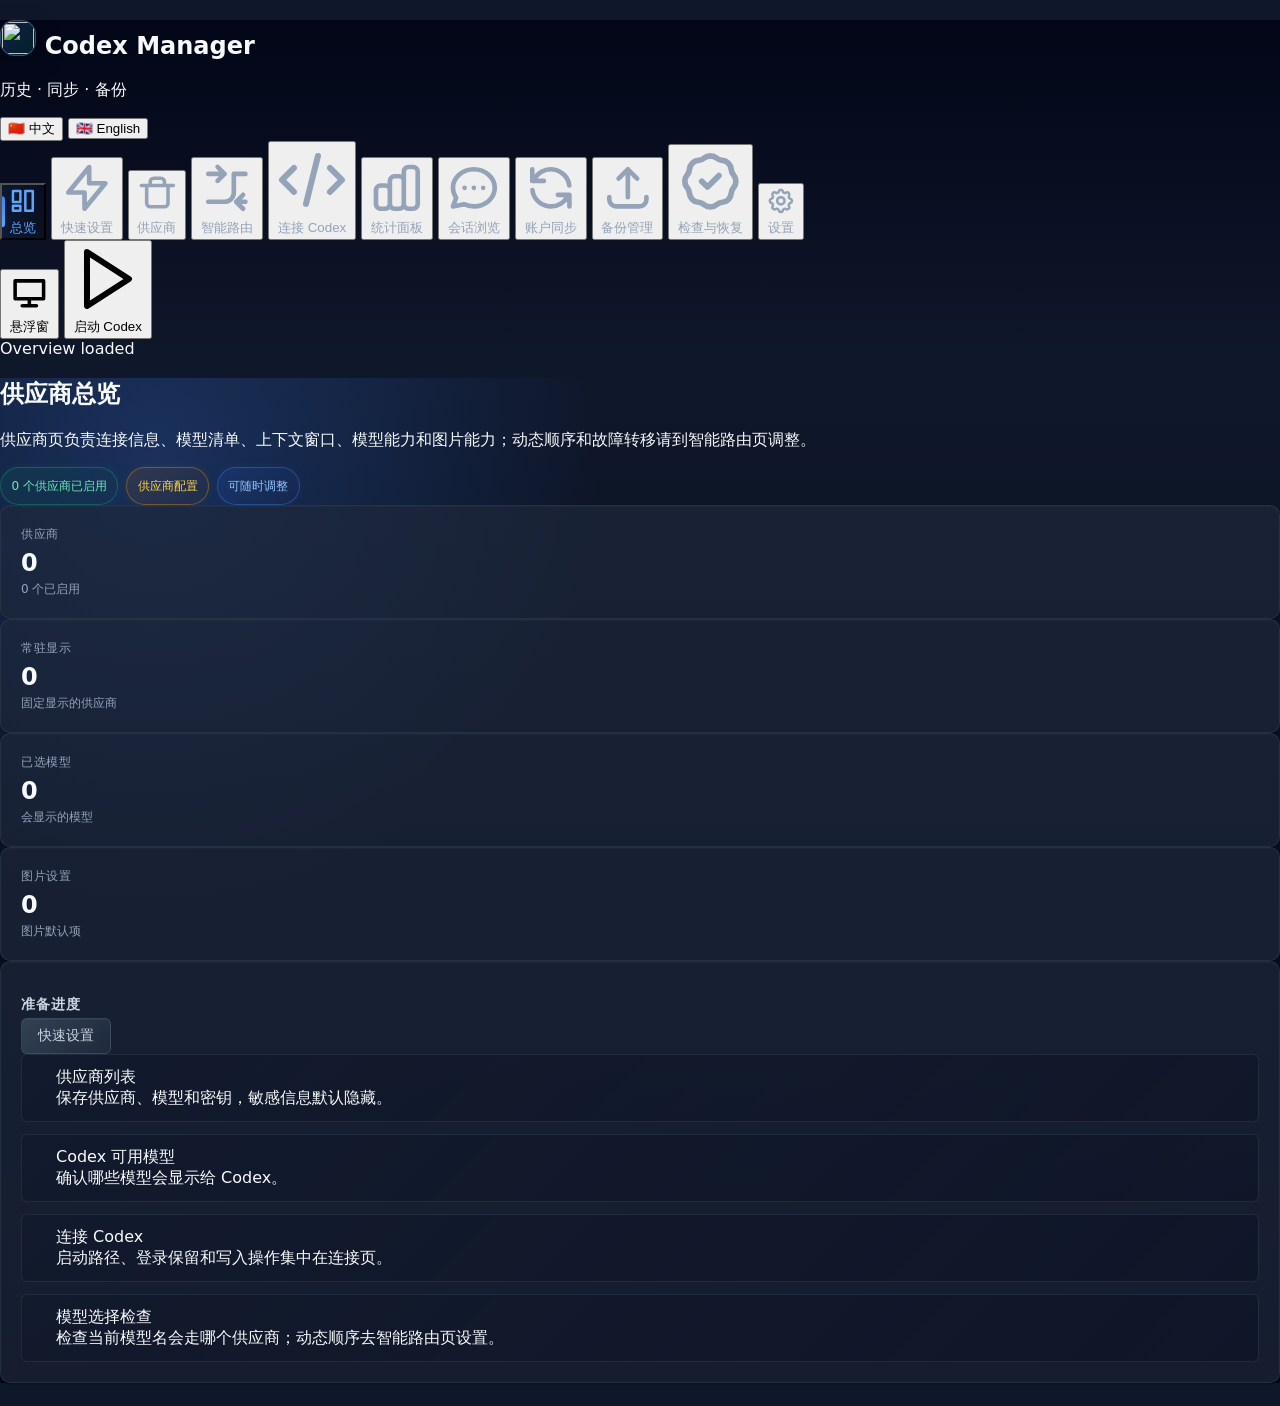
==== commit 13c583ab: "fix: restore language switcher flags" ====
--- a/static/index.html
+++ b/static/index.html
@@ -65,10 +65,10 @@
         <div class="px-5 py-2 border-b border-dark-700">
             <div class="flex bg-dark-900 rounded-lg p-0.5">
                 <button onclick="switchLang('zh')" class="flex-1 flex items-center justify-center gap-1 px-2 py-1.5 rounded-md text-xs font-medium transition-all hover:bg-dark-800" title="Switch to Chinese">
-                    <span>馃嚚馃嚦</span> <span data-i18n="chinese">涓枃</span>
+                    <span aria-hidden="true">🇨🇳</span> <span data-i18n="chinese">中文</span>
                 </button>
                 <button onclick="switchLang('en')" class="flex-1 flex items-center justify-center gap-1 px-2 py-1.5 rounded-md text-xs font-medium transition-all hover:bg-dark-800" title="Switch to English">
-                    <span>馃嚞馃嚙</span> <span data-i18n="english">English</span>
+                    <span aria-hidden="true">🇬🇧</span> <span data-i18n="english">English</span>
                 </button>
             </div>
         </div>
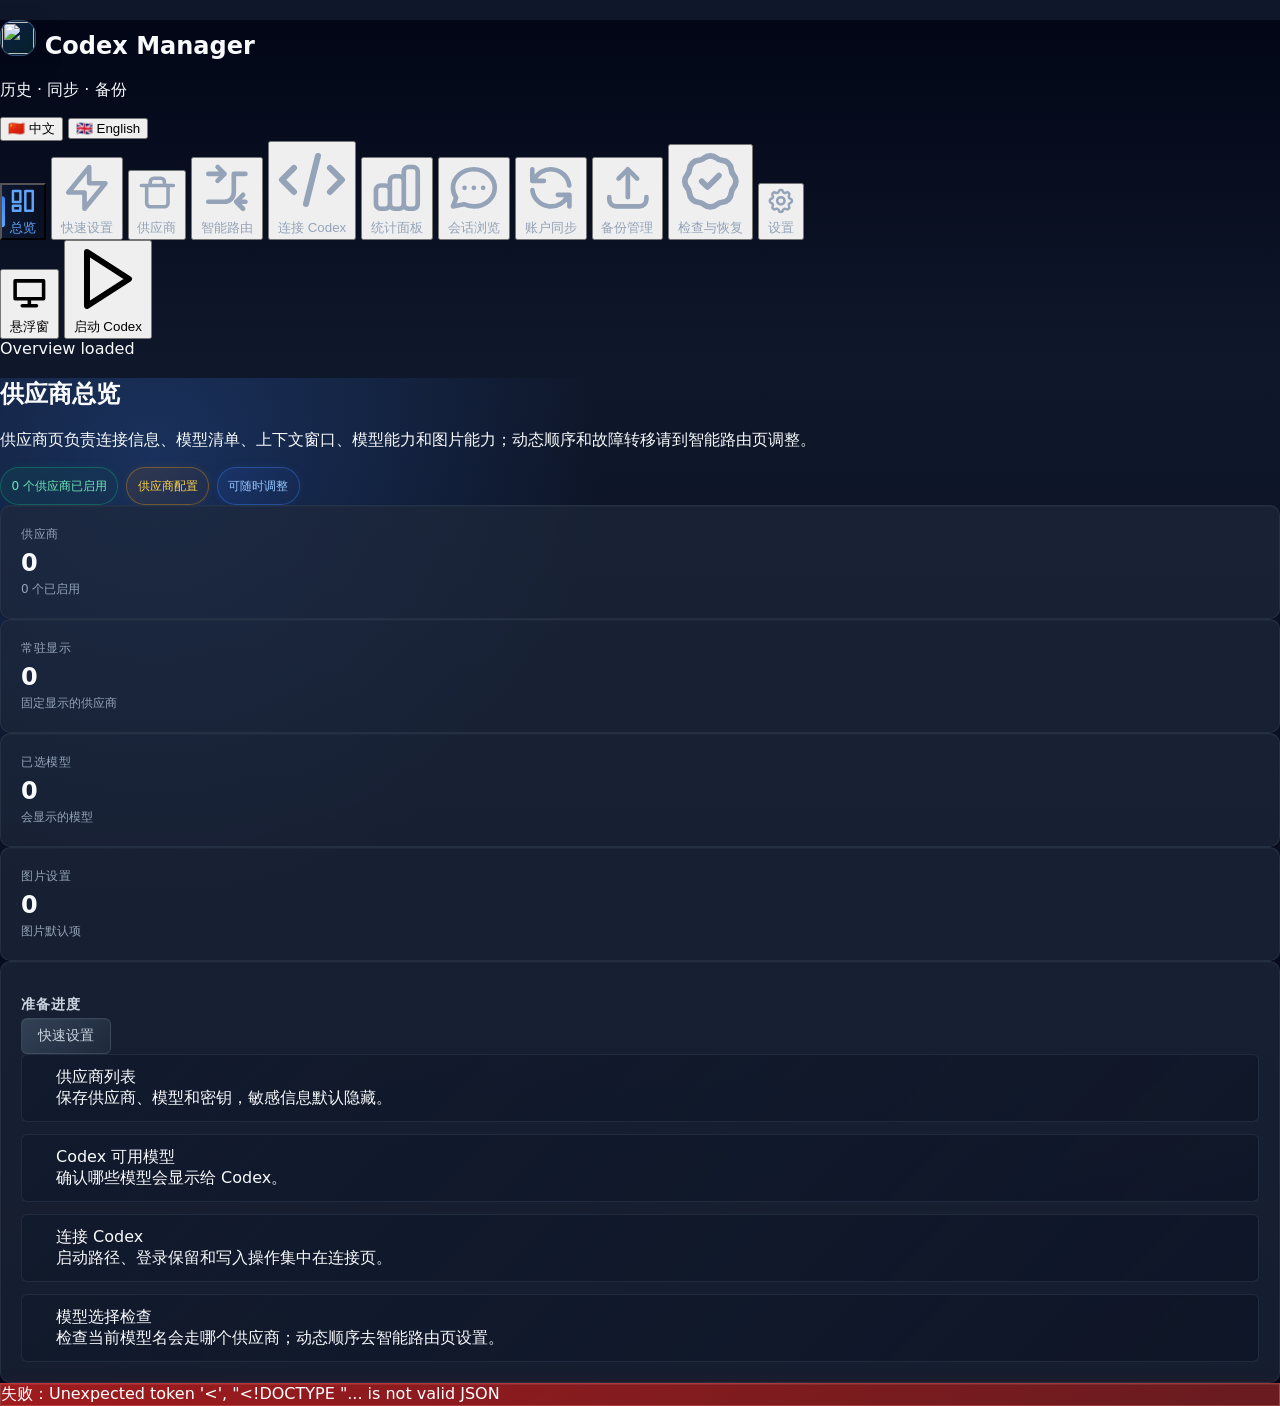
==== commit de9211b3: "fix: repair provider names and protect secret reveal" ====
--- a/static/index.html
+++ b/static/index.html
@@ -938,6 +938,23 @@
                         <input id="setting-codex-sandbox-auto-repair-enabled" type="checkbox" class="w-4 h-4 rounded border-dark-600 bg-dark-800 text-accent-500 focus:ring-accent-500">
                         <span data-i18n="codexSandboxAutoRepairEnabled">Auto repair sandbox permissions before starting Codex</span>
                     </label>
+                    <div class="lg:col-span-2 rounded-lg border border-dark-800 bg-dark-950/40 p-3">
+                        <div class="flex flex-col md:flex-row md:items-center md:justify-between gap-2">
+                            <div>
+                                <div class="text-sm font-semibold text-dark-100" data-i18n="secretRevealPasswordTitle">Secondary password for secret reveal</div>
+                                <div id="setting-secret-reveal-status" class="text-xs text-dark-500 mt-1">Not configured</div>
+                            </div>
+                            <button type="button" onclick="clearSecretRevealPassword()" class="btn btn-danger text-xs" data-i18n="clearSecretRevealPassword">Clear Password</button>
+                        </div>
+                        <div class="grid grid-cols-1 md:grid-cols-2 gap-3 mt-3">
+                            <input id="setting-secret-reveal-password" type="password" class="input" autocomplete="new-password" data-i18n-placeholder="secretRevealPasswordPlaceholder" placeholder="New secondary password">
+                            <input id="setting-secret-reveal-password-confirm" type="password" class="input" autocomplete="new-password" data-i18n-placeholder="secretRevealPasswordConfirmPlaceholder" placeholder="Confirm secondary password">
+                        </div>
+                        <div class="flex flex-wrap items-center gap-2 mt-3">
+                            <button type="button" onclick="saveSecretRevealPassword()" class="btn btn-secondary text-xs" data-i18n="saveSecretRevealPassword">Save Secondary Password</button>
+                            <span class="text-xs text-dark-500" data-i18n="secretRevealPasswordDesc">Optional. When unset, local provider keys can be revealed directly.</span>
+                        </div>
+                    </div>
                     <div class="flex flex-wrap gap-2">
                         <button onclick="applyStartupSettings()" class="btn btn-warning text-xs" data-i18n="applyStartupChange">Apply Startup Change</button>
                         <button onclick="removeStartupSettings()" class="btn btn-danger text-xs" data-i18n="removeStartupEntry">Remove Startup Entry</button>
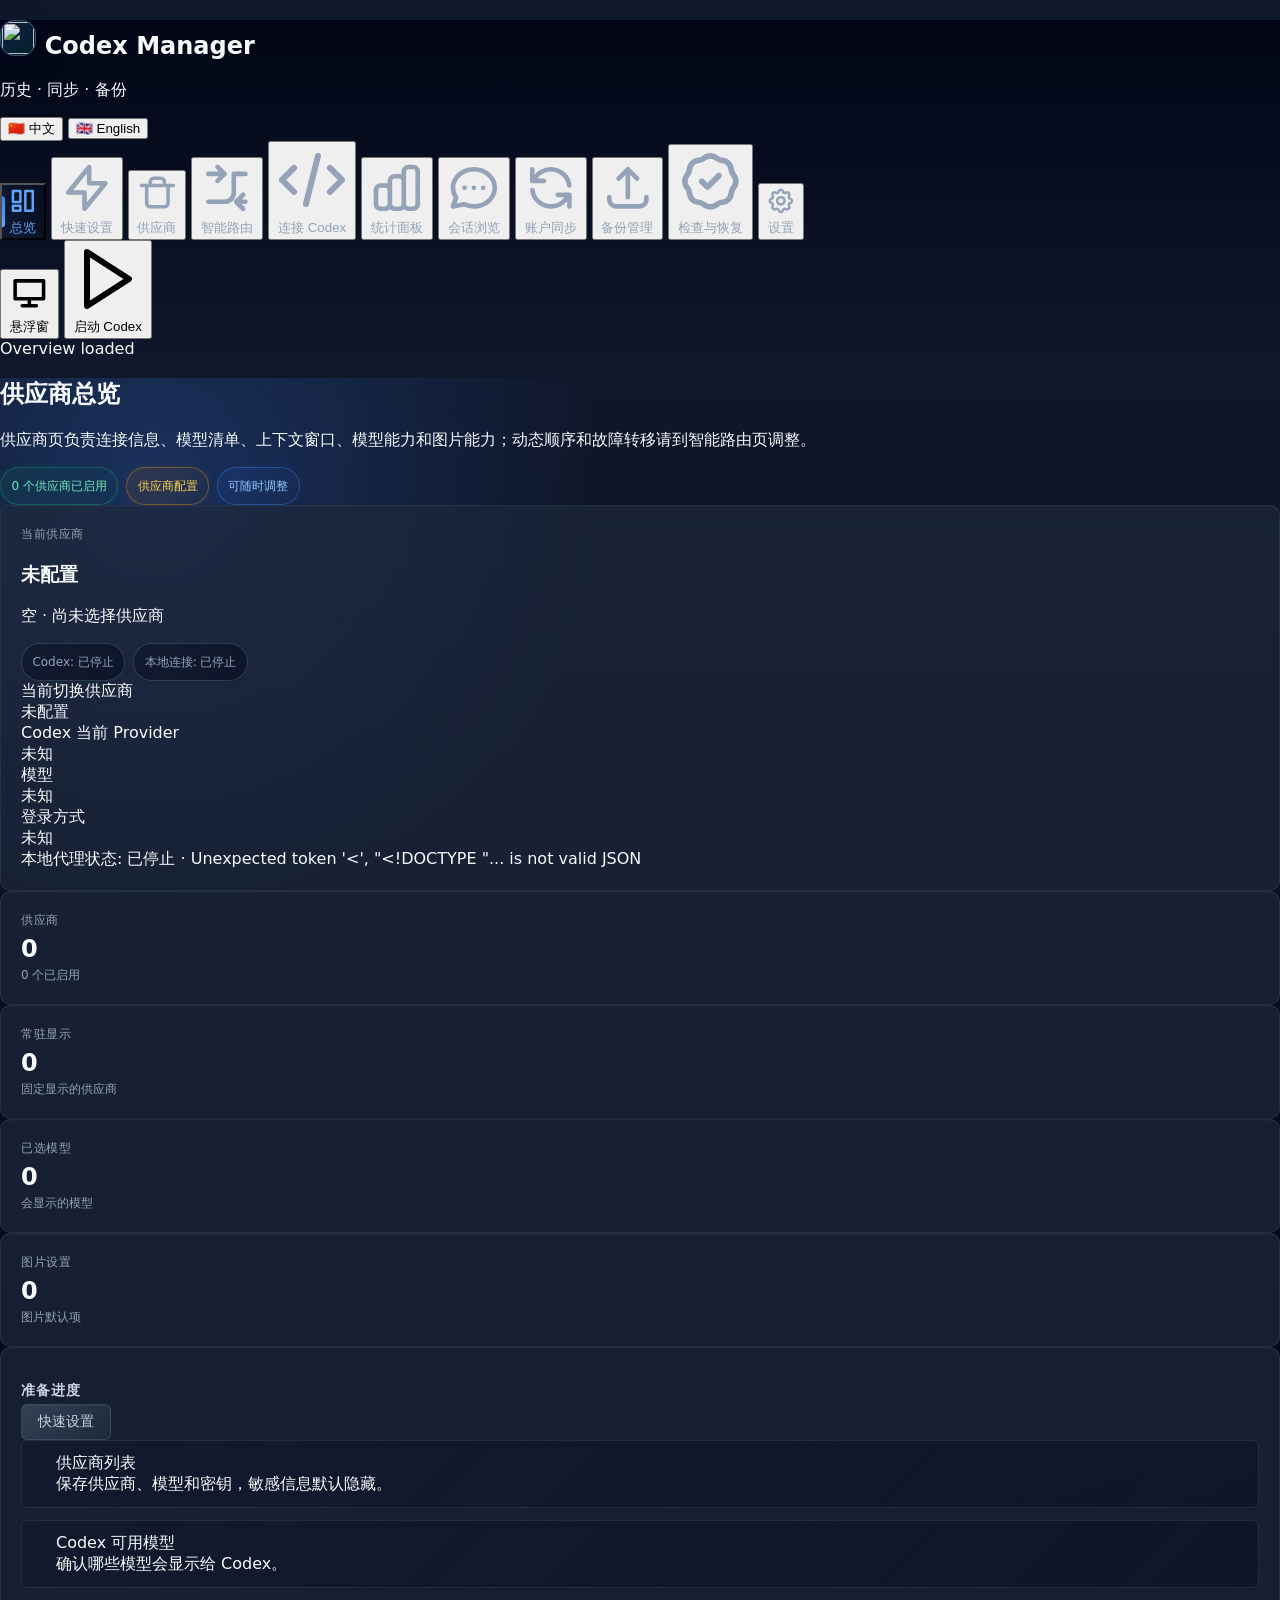
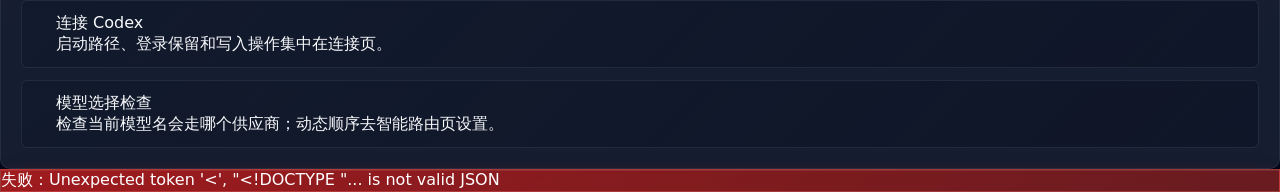
==== commit 33344488: "Stabilize proxy routing and smart route config" ====
--- a/static/index.html
+++ b/static/index.html
@@ -3,7 +3,7 @@
 <head>
     <meta charset="UTF-8">
     <meta name="viewport" content="width=device-width, initial-scale=1.0">
-    <title data-i18n="appTitle">Codex 鍘嗗彶璁板綍绠＄悊鍣</title>
+    <title data-i18n="appTitle">Codex 历史记录管理器</title>
     <script src="/js/tailwindcss.js"></script>
     <script src="/js/chart.js"></script>
     <link rel="icon" href="/favicon.ico" sizes="any">
@@ -59,7 +59,7 @@
                 </span>
                 Codex Manager
             </h1>
-            <p class="text-xs text-dark-400 mt-1" data-i18n="appSubtitle">History &middot; Sync &middot; Backup</p>
+            <p class="text-xs text-dark-400 mt-1" data-i18n="appSubtitle">历史 · 同步 · 备份</p>
         </div>
         <!-- Language Switcher -->
         <div class="px-5 py-2 border-b border-dark-700">
@@ -76,63 +76,63 @@
         <nav class="flex-1 py-4 px-3 space-y-1">
             <button onclick="navigateTo('overview')" data-nav="overview" class="nav-btn active w-full flex items-center gap-3 px-3 py-2.5 rounded-lg text-sm font-medium transition-all">
                 <svg class="w-5 h-5" fill="none" stroke="currentColor" viewBox="0 0 24 24"><path stroke-linecap="round" stroke-linejoin="round" stroke-width="2" d="M4 13h6V4H4v9zm10 7h6V4h-6v16zM4 20h6v-4H4v4z"/></svg>
-                <span data-i18n="navOverview">Overview</span>
+                <span data-i18n="navOverview">总览</span>
             </button>
             <button onclick="navigateTo('quick-setup')" data-nav="quick-setup" class="nav-btn w-full flex items-center gap-3 px-3 py-2.5 rounded-lg text-sm font-medium transition-all">
                 <svg class="w-5 h-5" fill="none" stroke="currentColor" viewBox="0 0 24 24"><path stroke-linecap="round" stroke-linejoin="round" stroke-width="2" d="M13 10V3L4 14h7v7l9-11h-7z"/></svg>
-                <span data-i18n="navQuickSetup">Quick Setup</span>
+                <span data-i18n="navQuickSetup">快速设置</span>
             </button>
             <button onclick="navigateTo('providers')" data-nav="providers" class="nav-btn w-full flex items-center gap-3 px-3 py-2.5 rounded-lg text-sm font-medium transition-all">
                 <svg class="w-5 h-5" fill="none" stroke="currentColor" viewBox="0 0 24 24"><path stroke-linecap="round" stroke-linejoin="round" stroke-width="2" d="M3 7h18M6 7v10a2 2 0 002 2h8a2 2 0 002-2V7M8 7V5a2 2 0 012-2h4a2 2 0 012 2v2"/></svg>
-                <span data-i18n="navProviders">Providers</span>
+                <span data-i18n="navProviders">供应商</span>
             </button>
             <button onclick="navigateTo('amr')" data-nav="amr" class="nav-btn w-full flex items-center gap-3 px-3 py-2.5 rounded-lg text-sm font-medium transition-all">
                 <svg class="w-5 h-5" fill="none" stroke="currentColor" viewBox="0 0 24 24"><path stroke-linecap="round" stroke-linejoin="round" stroke-width="2" d="M4 6h7m0 0L8 3m3 3L8 9m8 9h4m-4 0l3-3m-3 3l3 3M4 18h7a4 4 0 004-4V6h5"/></svg>
-                <span data-i18n="amrTitle">鏅鸿兘璺敱</span>
+                <span data-i18n="amrTitle">智能路由</span>
             </button>
             <button onclick="navigateTo('codex-integration')" data-nav="codex-integration" class="nav-btn w-full flex items-center gap-3 px-3 py-2.5 rounded-lg text-sm font-medium transition-all">
                 <svg class="w-5 h-5" fill="none" stroke="currentColor" viewBox="0 0 24 24"><path stroke-linecap="round" stroke-linejoin="round" stroke-width="2" d="M10 20l4-16m4 4l4 4-4 4M6 16l-4-4 4-4"/></svg>
-                <span data-i18n="navCodexIntegration">Codex Integration</span>
+                <span data-i18n="navCodexIntegration">连接 Codex</span>
             </button>
             <button onclick="navigateTo('stats')" data-nav="stats" class="nav-btn w-full flex items-center gap-3 px-3 py-2.5 rounded-lg text-sm font-medium transition-all">
                 <svg class="w-5 h-5" fill="none" stroke="currentColor" viewBox="0 0 24 24"><path stroke-linecap="round" stroke-linejoin="round" stroke-width="2" d="M9 19v-6a2 2 0 00-2-2H5a2 2 0 00-2 2v6a2 2 0 002 2h2a2 2 0 002-2zm0 0V9a2 2 0 012-2h2a2 2 0 012 2v10m-6 0a2 2 0 002 2h2a2 2 0 002-2m0 0V5a2 2 0 012-2h2a2 2 0 012 2v14a2 2 0 01-2 2h-2a2 2 0 01-2-2z"/></svg>
-                <span data-i18n="navStats">Token Dashboard</span>
+                <span data-i18n="navStats">统计面板</span>
             </button>
             <button onclick="navigateTo('sessions')" data-nav="sessions" class="nav-btn w-full flex items-center gap-3 px-3 py-2.5 rounded-lg text-sm font-medium transition-all">
                 <svg class="w-5 h-5" fill="none" stroke="currentColor" viewBox="0 0 24 24"><path stroke-linecap="round" stroke-linejoin="round" stroke-width="2" d="M8 12h.01M12 12h.01M16 12h.01M21 12c0 4.418-4.03 8-9 8a9.863 9.863 0 01-4.255-.949L3 20l1.395-3.72C3.512 15.042 3 13.574 3 12c0-4.418 4.03-8 9-8s9 3.582 9 8z"/></svg>
-                <span data-i18n="navSessions">Sessions</span>
+                <span data-i18n="navSessions">会话浏览</span>
             </button>
             <button onclick="navigateTo('sync')" data-nav="sync" class="nav-btn w-full flex items-center gap-3 px-3 py-2.5 rounded-lg text-sm font-medium transition-all">
                 <svg class="w-5 h-5" fill="none" stroke="currentColor" viewBox="0 0 24 24"><path stroke-linecap="round" stroke-linejoin="round" stroke-width="2" d="M4 4v5h.582m15.356 2A8.001 8.001 0 004.582 9m0 0H9m11 11v-5h-.581m0 0a8.003 8.003 0 01-15.357-2m15.357 2H15"/></svg>
-                <span data-i18n="navSync">Sync</span>
+                <span data-i18n="navSync">账户同步</span>
             </button>
             <button onclick="navigateTo('backup')" data-nav="backup" class="nav-btn w-full flex items-center gap-3 px-3 py-2.5 rounded-lg text-sm font-medium transition-all">
                 <svg class="w-5 h-5" fill="none" stroke="currentColor" viewBox="0 0 24 24"><path stroke-linecap="round" stroke-linejoin="round" stroke-width="2" d="M4 16v1a3 3 0 003 3h10a3 3 0 003-3v-1m-4-8l-4-4m0 0L8 8m4-4v12"/></svg>
-                <span data-i18n="navBackup">Backup</span>
+                <span data-i18n="navBackup">备份管理</span>
             </button>
             <button onclick="navigateTo('diagnostics')" data-nav="diagnostics" class="nav-btn w-full flex items-center gap-3 px-3 py-2.5 rounded-lg text-sm font-medium transition-all">
                 <svg class="w-5 h-5" fill="none" stroke="currentColor" viewBox="0 0 24 24"><path stroke-linecap="round" stroke-linejoin="round" stroke-width="2" d="M9 12l2 2 4-4M7.835 4.697a3.42 3.42 0 001.946-.806 3.42 3.42 0 014.438 0 3.42 3.42 0 001.946.806 3.42 3.42 0 013.138 3.138 3.42 3.42 0 00.806 1.946 3.42 3.42 0 010 4.438 3.42 3.42 0 00-.806 1.946 3.42 3.42 0 01-3.138 3.138 3.42 3.42 0 00-1.946.806 3.42 3.42 0 01-4.438 0 3.42 3.42 0 00-1.946-.806 3.42 3.42 0 01-3.138-3.138 3.42 3.42 0 00-.806-1.946 3.42 3.42 0 010-4.438 3.42 3.42 0 00.806-1.946 3.42 3.42 0 013.138-3.138z"/></svg>
-                <span data-i18n="navDiagnostics">Diagnostics</span>
+                <span data-i18n="navDiagnostics">检查与恢复</span>
             </button>
             <button onclick="navigateTo('settings')" data-nav="settings" class="nav-btn w-full flex items-center gap-3 px-3 py-2.5 rounded-lg text-sm font-medium transition-all">
                 <svg class="w-5 h-5" fill="none" stroke="currentColor" viewBox="0 0 24 24"><path stroke-linecap="round" stroke-linejoin="round" stroke-width="2" d="M10.325 4.317c.426-1.756 2.924-1.756 3.35 0a1.724 1.724 0 002.573 1.066c1.543-.94 3.31.826 2.37 2.37a1.724 1.724 0 001.066 2.573c1.756.426 1.756 2.924 0 3.35a1.724 1.724 0 00-1.066 2.573c.94 1.543-.826 3.31-2.37 2.37a1.724 1.724 0 00-2.573 1.066c-.426 1.756-2.924 1.756-3.35 0a1.724 1.724 0 00-2.573-1.066c-1.543.94-3.31-.826-2.37-2.37a1.724 1.724 0 00-1.066-2.573c-1.756-.426-1.756-2.924 0-3.35a1.724 1.724 0 001.066-2.573c-.94-1.543.826-3.31 2.37-2.37.996.608 2.296.07 2.572-1.065z"/><path stroke-linecap="round" stroke-linejoin="round" stroke-width="2" d="M15 12a3 3 0 11-6 0 3 3 0 016 0z"/></svg>
-                <span data-i18n="navSettings">Settings</span>
+                <span data-i18n="navSettings">设置</span>
             </button>
         </nav>
         <!-- Desktop quick actions -->
         <div id="desktop-quick-actions" class="px-3 py-3 border-t border-dark-700/60 space-y-2">
             <button id="sidebar-open-monitor" onclick="showDesktopTokenMonitor()" class="w-full flex items-center justify-center gap-2 px-3 py-2 rounded-lg text-sm font-semibold bg-accent-600/20 text-accent-100 border border-accent-500/30 hover:bg-accent-600/30 transition-all">
                 <svg class="w-4 h-4" fill="none" stroke="currentColor" viewBox="0 0 24 24"><path stroke-linecap="round" stroke-linejoin="round" stroke-width="2" d="M4 5h16v10H4zM8 19h8M12 15v4"/></svg>
-                <span data-i18n="toggleMonitor">鎮诞绐</span>
+                <span data-i18n="toggleMonitor">悬浮窗</span>
             </button>
             <button id="sidebar-start-codex" onclick="startCodexFromQuickAction()" class="w-full flex items-center justify-center gap-2 px-3 py-2 rounded-lg text-xs font-semibold bg-dark-900/80 text-dark-200 border border-dark-700 hover:bg-dark-800 transition-all">
                 <svg class="w-4 h-4 text-emerald-300" fill="none" stroke="currentColor" viewBox="0 0 24 24"><path stroke-linecap="round" stroke-linejoin="round" stroke-width="2" d="M5 3l14 9-14 9V3z"/></svg>
-                <span data-i18n="startCodex">鍚姩 Codex</span>
+                <span data-i18n="startCodex">启动 Codex</span>
             </button>
         </div>
         <!-- Status bar -->
         <div id="sidebar-status" class="px-5 py-3 border-t border-dark-700 text-xs text-dark-400">
-            <span id="status-text" data-i18n="ready">灏辩华</span>
+            <span id="status-text" data-i18n="ready">就绪</span>
         </div>
     </aside>
 
@@ -169,12 +169,12 @@
             <div class="card bg-dark-950/50 border-accent-500/20">
                 <div class="flex flex-col lg:flex-row lg:items-center lg:justify-between gap-4">
                     <div>
-                        <h2 class="text-lg font-semibold text-white" data-i18n="realtimeStats">Token 瀹炴椂缁熻</h2>
-                        <p class="text-sm text-dark-400 mt-1" data-i18n="realtimeDesc">鐢ㄩ噺浼氳嚜鍔ㄨ窡闅?Codex 鏇存柊锛涘惎鐢ㄦ湰鍦拌繛鎺ュ悗锛岀紦瀛樿妭鐪佷篃浼氫竴璧疯褰曘€</p>
+                        <h2 class="text-lg font-semibold text-white" data-i18n="realtimeStats">Token 实时统计</h2>
+                        <p class="text-sm text-dark-400 mt-1" data-i18n="realtimeDesc">用量会自动跟随 Codex 更新；启用本地连接后，缓存节省也会一起记录。</p>
                     </div>
                     <div class="flex flex-wrap items-center gap-2">
                         <span class="status-dot bg-emerald-500 pulse-dot"></span>
-                        <span class="text-xs text-emerald-400" data-i18n="autoRefreshActive">鑷姩鍒锋柊涓紙20 绉掞級</span>
+                        <span class="text-xs text-emerald-400" data-i18n="autoRefreshActive">自动刷新中（20 秒）</span>
                     </div>
                 </div>
             </div>
@@ -183,39 +183,39 @@
             <div class="card">
                 <div class="flex flex-col xl:flex-row xl:items-center xl:justify-between gap-4">
                     <div>
-                        <h3 class="card-title" data-i18n="stopwatch">Token 鐢ㄩ噺杩借釜</h3>
-                        <p class="text-sm text-dark-400" data-i18n="stopwatchDesc">璁板綍涓€娈靛伐浣滄椂闂村唴鐨?Token 澧為噺</p>
+                        <h3 class="card-title" data-i18n="stopwatch">Token 用量追踪</h3>
+                        <p class="text-sm text-dark-400" data-i18n="stopwatchDesc">记录一段工作时间内的 Token 增量</p>
                     </div>
                     <div class="flex flex-wrap items-end gap-3">
                         <div class="min-w-[160px]">
-                            <label class="text-xs text-dark-400" data-i18n="alertThreshold">鎶ヨ闃堝€</label>
+                            <label class="text-xs text-dark-400" data-i18n="alertThreshold">报警阈值</label>
                             <input id="token-alert-threshold" type="number" class="input mt-1 w-full" min="0" step="1000" value="100000" onchange="saveTokenMonitorSettings()">
                         </div>
-                        <button id="stopwatch-start-btn" onclick="startStopwatch()" class="btn btn-primary" data-i18n="start">寮€濮嬭拷韪</button>
-                        <button id="stopwatch-stop-btn" onclick="stopStopwatch()" class="btn btn-warning" disabled data-i18n="stop">缁撴潫杩借釜</button>
-                        <button onclick="resetStopwatch()" class="btn btn-secondary" data-i18n="reset">閲嶇疆</button>
-                        <button onclick="showDesktopTokenMonitor()" class="btn btn-ghost" data-i18n="toggleMonitor">鎮诞绐</button>
+                        <button id="stopwatch-start-btn" onclick="startStopwatch()" class="btn btn-primary" data-i18n="start">开始追踪</button>
+                        <button id="stopwatch-stop-btn" onclick="stopStopwatch()" class="btn btn-warning" disabled data-i18n="stop">结束追踪</button>
+                        <button onclick="resetStopwatch()" class="btn btn-secondary" data-i18n="reset">重置</button>
+                        <button onclick="showDesktopTokenMonitor()" class="btn btn-ghost" data-i18n="toggleMonitor">悬浮窗</button>
                     </div>
                 </div>
                 <div class="grid grid-cols-1 sm:grid-cols-2 lg:grid-cols-4 gap-4 mt-5">
                     <div class="bg-dark-900 rounded-lg p-4 border border-dark-700">
-                        <div class="card-label" data-i18n="elapsed">宸茬敤鏃</div>
+                        <div class="card-label" data-i18n="elapsed">持续时间</div>
                         <div id="stopwatch-elapsed" class="card-value font-mono">00:00:00</div>
                     </div>
                     <div class="bg-dark-900 rounded-lg p-4 border border-dark-700">
-                        <div class="card-label" data-i18n="tokenDiff">鏈鏂板 Token</div>
+                        <div class="card-label" data-i18n="tokenDiff">本次新增 Token</div>
                         <div id="stopwatch-token-diff" class="card-value text-accent-400">0</div>
                     </div>
                     <div class="bg-dark-900 rounded-lg p-4 border border-dark-700">
-                        <div class="card-label" data-i18n="currentTotalTokens">褰撳墠鎬?Tokens</div>
+                        <div class="card-label" data-i18n="currentTotalTokens">当前总 Tokens</div>
                         <div id="stopwatch-current-total" class="card-value">0</div>
                     </div>
                     <div class="bg-dark-900 rounded-lg p-4 border border-dark-700">
-                        <div class="card-label" data-i18n="cacheUsage">澶嶇敤鑺傜渷</div>
-                        <div id="stopwatch-cache-hits" class="card-value text-dark-400" data-i18n="cacheUsageUnavailable">澶嶇敤: -- 路 鏂板: -- 路 鍚堣: -- 路 涓嶆敮鎸</div>
-                    </div>
-                </div>
-                <div id="stopwatch-note" class="text-xs text-dark-500 mt-3" data-i18n="noDataYet">鏆傛棤鏁版嵁锛岃鐐瑰嚮"寮€濮嬭拷韪?銆</div>
+                        <div class="card-label" data-i18n="cacheUsage">复用节省</div>
+                        <div id="stopwatch-cache-hits" class="card-value text-dark-400" data-i18n="cacheUsageUnavailable">复用: -- · 新增: -- · 合计: -- · 不支持</div>
+                    </div>
+                </div>
+                <div id="stopwatch-note" class="text-xs text-dark-500 mt-3" data-i18n="noDataYet">暂无数据，请点击"开始追踪"</div>
                 <div id="stopwatch-source-badges" class="usage-source-badges" aria-label="Usage sources"></div>
             </div>
 
@@ -224,52 +224,52 @@
                 <div class="flex flex-col xl:flex-row xl:items-end gap-4">
                     <div class="flex-1 grid grid-cols-1 md:grid-cols-4 gap-3">
                         <div>
-                            <label class="text-xs text-dark-400" data-i18n="startDate">寮€濮嬫棩鏈</label>
+                            <label class="text-xs text-dark-400" data-i18n="startDate">开始日期</label>
                             <input id="range-start" type="date" class="input mt-1 w-full" onchange="restartRangeRealtime()">
                         </div>
                         <div>
-                            <label class="text-xs text-dark-400" data-i18n="endDate">缁撴潫鏃ユ湡</label>
+                            <label class="text-xs text-dark-400" data-i18n="endDate">结束日期</label>
                             <input id="range-end" type="date" class="input mt-1 w-full" onchange="restartRangeRealtime()">
                         </div>
                         <div>
-                            <label class="text-xs text-dark-400" data-i18n="granularity">绮掑害</label>
+                            <label class="text-xs text-dark-400" data-i18n="granularity">粒度</label>
                             <select id="range-granularity" class="input mt-1 w-full" onchange="restartRangeRealtime()">
-                                <option value="day" data-i18n="granularityDay">鎸夊ぉ</option>
-                                <option value="hour" data-i18n="granularityHour">鎸夊皬鏃</option>
-                                <option value="total" data-i18n="granularityTotal">浠呮€绘暟</option>
+                                <option value="day" data-i18n="granularityDay">按天</option>
+                                <option value="hour" data-i18n="granularityHour">按小时</option>
+                                <option value="total" data-i18n="granularityTotal">仅总数</option>
                             </select>
                         </div>
                         <div>
-                            <label class="text-xs text-dark-400" data-i18n="rangeTotalTokens">鏃堕棿娈?Token 鎬绘暟</label>
+                            <label class="text-xs text-dark-400" data-i18n="rangeTotalTokens">时间段 Token 总数</label>
                             <div id="range-total-tokens" class="text-2xl font-bold text-white mt-1">0</div>
                         </div>
                     </div>
                     <div class="flex flex-wrap items-center gap-3">
-                        <button onclick="refreshRangeStats()" class="btn btn-secondary" data-i18n="refresh">鍒锋柊</button>
-                        <span class="text-xs text-emerald-400" data-i18n="autoRefreshShort">鑷姩鍒锋柊</span>
-                    </div>
-                </div>
-                <div id="range-note" class="text-xs text-dark-500 mt-3" data-i18n="rangeNote">鏌ヨ鍙傛暟鍙樺寲鏃朵細閲嶅惎杞骞剁珛鍗冲埛鏂般€</div>
+                        <button onclick="refreshRangeStats()" class="btn btn-secondary" data-i18n="refresh">刷新</button>
+                        <span class="text-xs text-emerald-400" data-i18n="autoRefreshShort">自动刷新</span>
+                    </div>
+                </div>
+                <div id="range-note" class="text-xs text-dark-500 mt-3" data-i18n="rangeNote">查询参数变化时会重启轮询并立即刷新。</div>
                 <div id="range-chart-wrapper" class="chart-container mt-4"><canvas id="chart-range-trend"></canvas></div>
             </div>
 
             <!-- Hero Cards -->
             <div class="grid grid-cols-1 sm:grid-cols-2 lg:grid-cols-4 gap-4">
                 <div class="card bg-gradient-to-br from-accent-600/20 to-accent-700/10 border-accent-500/20">
-                    <div class="card-label" data-i18n="totalTokens">Total Tokens</div>
+                    <div class="card-label" data-i18n="totalTokens">总 Token 数</div>
                     <div class="card-value" id="stat-total-tokens">0</div>
                 </div>
                 <div class="card bg-gradient-to-br from-emerald-600/20 to-emerald-700/10 border-emerald-500/20">
-                    <div class="card-label" data-i18n="totalSessions">Total Sessions</div>
+                    <div class="card-label" data-i18n="totalSessions">总会话数</div>
                     <div class="card-value" id="stat-total-sessions">0</div>
                 </div>
                 <div class="card bg-gradient-to-br from-amber-600/20 to-amber-700/10 border-amber-500/20">
-                    <div class="card-label" data-i18n="todayUsage">Today</div>
+                    <div class="card-label" data-i18n="todayUsage">今日使用</div>
                     <div class="card-value" id="stat-today-tokens">0</div>
                     <div class="card-sub" id="stat-today-sessions">0 sessions</div>
                 </div>
                 <div class="card bg-gradient-to-br from-purple-600/20 to-purple-700/10 border-purple-500/20">
-                    <div class="card-label" data-i18n="weekUsage">This Week</div>
+                    <div class="card-label" data-i18n="weekUsage">本周使用</div>
                     <div class="card-value" id="stat-week-tokens">0</div>
                     <div class="card-sub" id="stat-week-sessions">0 sessions</div>
                 </div>
@@ -277,36 +277,36 @@
             <!-- Charts Row 1 -->
             <div class="grid grid-cols-1 lg:grid-cols-3 gap-4">
                 <div class="lg:col-span-2 card">
-                    <h3 class="card-title" data-i18n="dailyTrend">Daily Trend (30d)</h3>
+                    <h3 class="card-title" data-i18n="dailyTrend">每日 Token 趋势</h3>
                     <div class="chart-container"><canvas id="chart-daily-trend"></canvas></div>
                 </div>
                 <div class="card">
-                    <h3 class="card-title" data-i18n="modelDist">By Model</h3>
+                    <h3 class="card-title" data-i18n="modelDist">模型分布</h3>
                     <div class="chart-container"><canvas id="chart-by-model"></canvas></div>
                 </div>
             </div>
             <!-- Charts Row 2 -->
             <div class="grid grid-cols-1 lg:grid-cols-2 gap-4">
                 <div class="card">
-                    <h3 class="card-title" data-i18n="providerDist">By Provider</h3>
+                    <h3 class="card-title" data-i18n="providerDist">提供商分布</h3>
                     <div class="chart-container"><canvas id="chart-by-provider"></canvas></div>
                 </div>
                 <div class="card">
-                    <h3 class="card-title" data-i18n="hourlyDist">Hourly Distribution</h3>
+                    <h3 class="card-title" data-i18n="hourlyDist">每小时使用分布</h3>
                     <div class="chart-container"><canvas id="chart-hourly"></canvas></div>
                 </div>
             </div>
             <!-- Top Sessions -->
             <div class="card">
-                <h3 class="card-title" data-i18n="topSessions">Top 10 Token-Heavy Sessions</h3>
+                <h3 class="card-title" data-i18n="topSessions">Token 用量排行</h3>
                 <div class="overflow-x-auto">
                     <table class="w-full text-sm">
                         <thead>
                             <tr class="text-dark-400 border-b border-dark-700">
-                                <th class="text-left py-2 px-3" data-i18n="rank">#</th>
-                                <th class="text-left py-2 px-3" data-i18n="title">Title</th>
-                                <th class="text-left py-2 px-3" data-i18n="model">Model</th>
-                                <th class="text-right py-2 px-3" data-i18n="tokensUsed">Tokens</th>
+                                <th class="text-left py-2 px-3" data-i18n="rank">排名</th>
+                                <th class="text-left py-2 px-3" data-i18n="title">标题</th>
+                                <th class="text-left py-2 px-3" data-i18n="model">模型</th>
+                                <th class="text-right py-2 px-3" data-i18n="tokensUsed">已用 Token</th>
                             </tr>
                         </thead>
                         <tbody id="top-sessions-body"></tbody>
@@ -326,28 +326,28 @@
                     <input id="session-search" type="text" placeholder="Search sessions..." class="input w-full" data-i18n-placeholder="searchPlaceholder">
                 </div>
                 <select id="filter-status" class="input w-32" onchange="resetSessionsAndLoad()">
-                    <option value="all" data-i18n="filterAll">All</option>
-                    <option value="active" data-i18n="filterActive">Active</option>
-                    <option value="archived" data-i18n="filterArchived">Archived</option>
+                    <option value="all" data-i18n="filterAll">全部</option>
+                    <option value="active" data-i18n="filterActive">活跃</option>
+                    <option value="archived" data-i18n="filterArchived">已归档</option>
                 </select>
                 <select id="filter-source" class="input w-32" onchange="resetSessionsAndLoad()">
-                    <option value="all" data-i18n="filterSourceAll">All Sources</option>
-                    <option value="user" data-i18n="filterSourceUser">User</option>
-                    <option value="agent" data-i18n="filterSourceAgent">Agent</option>
+                    <option value="all" data-i18n="filterSourceAll">所有来源</option>
+                    <option value="user" data-i18n="filterSourceUser">用户</option>
+                    <option value="agent" data-i18n="filterSourceAgent">助手</option>
                 </select>
                 <select id="filter-model" class="input w-40" onchange="resetSessionsAndLoad()">
-                    <option value="" data-i18n="filterModelAll">All Models</option>
+                    <option value="" data-i18n="filterModelAll">所有模型</option>
                 </select>
                 <select id="filter-provider" class="input w-36" onchange="resetSessionsAndLoad()">
-                    <option value="" data-i18n="filterProviderAll">All Providers</option>
+                    <option value="" data-i18n="filterProviderAll">所有提供商</option>
                 </select>
                 <select id="sort-by" class="input w-36" onchange="resetSessionsAndLoad()">
-                    <option value="created_at_ms" data-i18n="created">Created</option>
-                    <option value="updated_at" data-i18n="updated">Updated</option>
-                    <option value="tokens_used" data-i18n="tokensUsed">Tokens</option>
-                    <option value="title" data-i18n="title">Title</option>
+                    <option value="created_at_ms" data-i18n="created">创建时间</option>
+                    <option value="updated_at" data-i18n="updated">更新时间</option>
+                    <option value="tokens_used" data-i18n="tokensUsed">已用 Token</option>
+                    <option value="title" data-i18n="title">标题</option>
                 </select>
-                <button onclick="loadSessions()" class="btn btn-primary" data-i18n="refresh">Refresh</button>
+                <button onclick="loadSessions()" class="btn btn-primary" data-i18n="refresh">刷新</button>
             </div>
             <!-- Session Table -->
             <div class="card overflow-hidden">
@@ -355,17 +355,17 @@
                     <table class="w-full text-sm">
                         <thead>
                             <tr class="text-dark-400 border-b border-dark-700 bg-dark-800/50">
-                                <th class="text-left py-3 px-4" data-i18n="title">Title</th>
-                                <th class="text-left py-3 px-4" data-i18n="model">Model</th>
-                                <th class="text-left py-3 px-4" data-i18n="provider">Provider</th>
-                                <th class="text-right py-3 px-4" data-i18n="tokensUsed">Tokens</th>
-                                <th class="text-left py-3 px-4" data-i18n="date">Date</th>
-                                <th class="text-center py-3 px-4" data-i18n="status">Status</th>
-                                <th class="text-center py-3 px-4" data-i18n="actions">Actions</th>
+                                <th class="text-left py-3 px-4" data-i18n="title">标题</th>
+                                <th class="text-left py-3 px-4" data-i18n="model">模型</th>
+                                <th class="text-left py-3 px-4" data-i18n="provider">提供商</th>
+                                <th class="text-right py-3 px-4" data-i18n="tokensUsed">已用 Token</th>
+                                <th class="text-left py-3 px-4" data-i18n="date">日期</th>
+                                <th class="text-center py-3 px-4" data-i18n="status">状态</th>
+                                <th class="text-center py-3 px-4" data-i18n="actions">操作</th>
                             </tr>
                         </thead>
                         <tbody id="sessions-table-body">
-                            <tr><td colspan="7" class="text-center py-8 text-dark-400" data-i18n="loading">Loading...</td></tr>
+                            <tr><td colspan="7" class="text-center py-8 text-dark-400" data-i18n="loading">加载中...</td></tr>
                         </tbody>
                     </table>
                 </div>
@@ -374,8 +374,8 @@
             <div class="flex items-center justify-between">
                 <span id="sessions-info" class="text-sm text-dark-400"></span>
                 <div class="flex gap-2">
-                    <button id="btn-prev-page" onclick="prevPage()" class="btn btn-secondary" disabled data-i18n="prevPage">Previous</button>
-                    <button id="btn-next-page" onclick="nextPage()" class="btn btn-secondary" data-i18n="nextPage">Next</button>
+                    <button id="btn-prev-page" onclick="prevPage()" class="btn btn-secondary" disabled data-i18n="prevPage">上一页</button>
+                    <button id="btn-next-page" onclick="nextPage()" class="btn btn-secondary" data-i18n="nextPage">下一页</button>
                 </div>
             </div>
             <!-- Session Detail Modal -->
@@ -388,12 +388,29 @@
                         </button>
                     </div>
                     <div class="flex flex-wrap gap-2 mb-4">
-                        <button onclick="exportCurrentSession('md')" class="btn btn-secondary text-xs" data-i18n="exportMarkdown">瀵煎嚭 Markdown</button>
-                        <button onclick="exportCurrentSession('txt')" class="btn btn-secondary text-xs" data-i18n="exportText">瀵煎嚭 Text</button>
-                        <button onclick="exportCurrentSession('json')" class="btn btn-secondary text-xs" data-i18n="exportJson">瀵煎嚭鏁版嵁鏂囦欢</button>
+                        <button onclick="exportCurrentSession('md')" class="btn btn-secondary text-xs" data-i18n="exportMarkdown">导出 Markdown</button>
+                        <button onclick="exportCurrentSession('txt')" class="btn btn-secondary text-xs" data-i18n="exportText">导出 Text</button>
+                        <button onclick="exportCurrentSession('json')" class="btn btn-secondary text-xs" data-i18n="exportJson">导出数据文件</button>
                     </div>
                     <div id="detail-meta" class="flex flex-wrap gap-2 mb-4 text-xs text-dark-400"></div>
                     <div id="detail-messages" class="space-y-3 max-h-[60vh] overflow-y-auto pr-2"></div>
+                </div>
+            </div>
+            <!-- Create Provider Modal -->
+            <div id="create-provider-modal" class="modal-overlay hidden">
+                <div class="modal-content max-w-2xl">
+                    <div class="flex items-center justify-between mb-4">
+                        <h2 class="text-lg font-semibold text-white" data-i18n="createProviderTitle">创建新供应商</h2>
+                        <button onclick="hideCreateProviderModal()" class="text-dark-400 hover:text-white transition">
+                            <svg class="w-6 h-6" fill="none" stroke="currentColor" viewBox="0 0 24 24"><path stroke-linecap="round" stroke-linejoin="round" stroke-width="2" d="M6 18L18 6M6 6l12 12"/></svg>
+                        </button>
+                    </div>
+                    <p class="text-sm text-dark-400 mb-4" data-i18n="createProviderDesc">选择一种方式开始创建供应商：</p>
+                    <div id="create-provider-modal-presets" class="space-y-4 max-h-[50vh] overflow-y-auto pr-2 mb-4"></div>
+                    <div class="flex justify-end gap-2 pt-3 border-t border-dark-700">
+                        <button onclick="hideCreateProviderModal()" class="btn btn-ghost text-sm" data-i18n="cancel">取消</button>
+                        <button onclick="hideCreateProviderModal(); createBlankProvider();" class="btn btn-primary text-sm" data-i18n="createBlankProviderBtn">创建空白供应商</button>
+                    </div>
                 </div>
             </div>
         </div>
@@ -402,62 +419,62 @@
         <div id="page-sync" class="page p-6 space-y-6">
             <!-- Current Config -->
             <div class="card">
-                <h3 class="card-title" data-i18n="currentConfig">Current Config</h3>
+                <h3 class="card-title" data-i18n="currentConfig">当前设置</h3>
                 <div class="grid grid-cols-2 gap-4 mt-3">
                     <div>
-                        <div class="text-xs text-dark-400 mb-1" data-i18n="modelProvider">妯″瀷鎻愪緵鍟</div>
+                        <div class="text-xs text-dark-400 mb-1" data-i18n="modelProvider">模型提供商</div>
                         <div id="sync-current-provider" class="text-sm font-mono text-accent-400">-</div>
                     </div>
                     <div>
-                        <div class="text-xs text-dark-400 mb-1" data-i18n="modelLabel">妯″瀷</div>
+                        <div class="text-xs text-dark-400 mb-1" data-i18n="modelLabel">模型</div>
                         <div id="sync-current-model" class="text-sm font-mono text-accent-400">-</div>
                     </div>
                 </div>
             </div>
             <!-- Historical usage sources -->
             <div class="card">
-                <h3 class="card-title" data-i18n="dbProviderDist">鍘嗗彶鐢ㄩ噺鏉ユ簮</h3>
+                <h3 class="card-title" data-i18n="dbProviderDist">历史用量来源</h3>
                 <div id="sync-provider-dist" class="mt-3 space-y-2"></div>
             </div>
             <!-- Codex Process -->
             <div class="card">
-                <h3 class="card-title" data-i18n="codexStatus">Codex Process</h3>
+                <h3 class="card-title" data-i18n="codexStatus">Codex 运行状态</h3>
                 <div class="flex items-center gap-4 mt-3">
                     <div id="sync-codex-status" class="flex items-center gap-2">
                         <span class="status-dot bg-dark-500"></span>
-                        <span class="text-sm" data-i18n="loading">Checking...</span>
-                    </div>
-                    <button onclick="checkCodexStatus()" class="btn btn-secondary text-xs" data-i18n="checkStatus">Refresh</button>
-                    <button onclick="killCodex()" class="btn btn-danger text-xs" data-i18n="killCodex">Kill Codex</button>
+                        <span class="text-sm" data-i18n="loading">加载中...</span>
+                    </div>
+                    <button onclick="checkCodexStatus()" class="btn btn-secondary text-xs" data-i18n="checkStatus">刷新状态</button>
+                    <button onclick="killCodex()" class="btn btn-danger text-xs" data-i18n="killCodex">关闭 Codex</button>
                 </div>
             </div>
             <!-- Sync Target -->
             <div class="card">
-                <h3 class="card-title" data-i18n="syncTarget">Sync Target</h3>
+                <h3 class="card-title" data-i18n="syncTarget">同步目标</h3>
                 <div class="grid grid-cols-2 gap-4 mt-3">
                     <div>
-                        <label class="text-xs text-dark-400" data-i18n="targetProvider">鐩爣渚涘簲鍟嗭紙鐣欑┖鍒欎娇鐢ㄥ綋鍓嶈缃級</label>
+                        <label class="text-xs text-dark-400" data-i18n="targetProvider">目标供应商（留空则使用当前设置）</label>
                         <input id="sync-target-provider" type="text" class="input mt-1" placeholder="e.g. custom">
                     </div>
                     <div>
-                        <label class="text-xs text-dark-400" data-i18n="targetModel">鐩爣妯″瀷锛堢暀绌哄垯浣跨敤褰撳墠璁剧疆锛</label>
+                        <label class="text-xs text-dark-400" data-i18n="targetModel">目标模型（留空则使用当前设置）</label>
                         <input id="sync-target-model" type="text" class="input mt-1" placeholder="e.g. gpt-5">
                     </div>
                 </div>
             </div>
             <!-- Actions -->
             <div class="flex flex-wrap items-center gap-3">
-                <button onclick="syncPreview()" class="btn btn-secondary" data-i18n="previewDryRun">棰勮</button>
-                <button onclick="syncExecute()" class="btn btn-warning" data-i18n="executeSync">Execute Sync</button>
-                <button onclick="oneClickSyncRestart()" class="btn btn-primary" data-i18n="oneClickSyncRestartBtn">One-Click Sync + Restart</button>
+                <button onclick="syncPreview()" class="btn btn-secondary" data-i18n="previewDryRun">检查会改哪些记录</button>
+                <button onclick="syncExecute()" class="btn btn-warning" data-i18n="executeSync">开始同步</button>
+                <button onclick="oneClickSyncRestart()" class="btn btn-primary" data-i18n="oneClickSyncRestartBtn">一键同步 + 重启</button>
                 <label class="flex items-center gap-2 text-sm cursor-pointer text-dark-300">
                     <input id="sync-backup-before" type="checkbox" class="w-4 h-4 rounded border-dark-600 bg-dark-800 text-accent-500 focus:ring-accent-500">
-                    <span data-i18n="backupBeforeSync">鍚屾鍓嶅浠</span>
+                    <span data-i18n="backupBeforeSync">同步前备份</span>
                 </label>
             </div>
             <!-- Sync Result -->
             <div id="sync-result" class="card hidden">
-                <h3 class="card-title" data-i18n="reportTitle">Result</h3>
+                <h3 class="card-title" data-i18n="reportTitle">用量追踪报告</h3>
                 <pre id="sync-result-text" class="mt-3 text-sm font-mono text-dark-200 bg-dark-950 rounded-lg p-4 overflow-x-auto whitespace-pre-wrap"></pre>
             </div>
         </div>
@@ -465,25 +482,25 @@
         <!-- Backup Page -->
         <div id="page-backup" class="page p-6 space-y-4">
             <div class="flex flex-wrap gap-3 items-center">
-                <button onclick="createFullBackup()" class="btn btn-primary" data-i18n="createBackup">Full Backup</button>
-                <button onclick="createIncrementalBackup()" class="btn btn-secondary" data-i18n="incrementalBackup">Incremental Backup</button>
-                <button onclick="pruneBackups()" class="btn btn-warning" data-i18n="cleanOldBackups">Clean Old Backups</button>
-                <button onclick="loadBackups()" class="btn btn-ghost" data-i18n="refresh">Refresh</button>
+                <button onclick="createFullBackup()" class="btn btn-primary" data-i18n="createBackup">创建备份</button>
+                <button onclick="createIncrementalBackup()" class="btn btn-secondary" data-i18n="incrementalBackup">增量备份</button>
+                <button onclick="pruneBackups()" class="btn btn-warning" data-i18n="cleanOldBackups">清理旧备份</button>
+                <button onclick="loadBackups()" class="btn btn-ghost" data-i18n="refresh">刷新</button>
             </div>
             <div id="backup-info" class="text-sm text-dark-400"></div>
             <div class="card overflow-hidden">
                 <table class="w-full text-sm">
                     <thead>
                         <tr class="text-dark-400 border-b border-dark-700 bg-dark-800/50">
-                            <th class="text-left py-3 px-4" data-i18n="name">Name</th>
-                            <th class="text-right py-3 px-4" data-i18n="backupSize">Size (MB)</th>
-                            <th class="text-left py-3 px-4" data-i18n="backupTime">Time</th>
-                            <th class="text-left py-3 px-4" data-i18n="backupType">Type</th>
-                            <th class="text-center py-3 px-4" data-i18n="actions">Actions</th>
+                            <th class="text-left py-3 px-4" data-i18n="name">名称</th>
+                            <th class="text-right py-3 px-4" data-i18n="backupSize">大小</th>
+                            <th class="text-left py-3 px-4" data-i18n="backupTime">时间</th>
+                            <th class="text-left py-3 px-4" data-i18n="backupType">类型</th>
+                            <th class="text-center py-3 px-4" data-i18n="actions">操作</th>
                         </tr>
                     </thead>
                     <tbody id="backups-table-body">
-                        <tr><td colspan="5" class="text-center py-8 text-dark-400" data-i18n="loading">Loading...</td></tr>
+                        <tr><td colspan="5" class="text-center py-8 text-dark-400" data-i18n="loading">加载中...</td></tr>
                     </tbody>
                 </table>
             </div>
@@ -499,55 +516,55 @@
             <div class="card settings-wizard-shell">
                 <div class="flex flex-col lg:flex-row lg:items-end lg:justify-between gap-4">
                     <div>
-                        <p class="text-xs font-semibold uppercase tracking-[0.18em] text-accent-300" data-i18n="settingsWizardKicker">璁剧疆鍚戝</p>
-                        <h2 class="text-2xl font-bold text-white mt-1" data-i18n="settingsWizardTitle">鎸夋楠ゅ畬鎴愯缃</h2>
-                        <p class="text-sm text-dark-400 mt-2 max-w-2xl" data-i18n="settingsWizardDesc">浠庤嚜鍔ㄦ娴嬪紑濮嬶紝渚濇琛ヨ矾寰勩€佷緵搴斿晢銆佽矾鐢便€佸浘鐗囧厹搴曘€佺敤閲忔彁閱掑拰鍚姩閫夐」锛涗互鍚庝篃鑳界洿鎺ュ洖鏉ヤ慨鏀逛换涓€姝ャ€</p>
+                        <p class="text-xs font-semibold uppercase tracking-[0.18em] text-accent-300" data-i18n="settingsWizardKicker">设置向导</p>
+                        <h2 class="text-2xl font-bold text-white mt-1" data-i18n="settingsWizardTitle">按步骤完成设置</h2>
+                        <p class="text-sm text-dark-400 mt-2 max-w-2xl" data-i18n="settingsWizardDesc">从自动检测开始，依次补路径、供应商、路由、图片兜底、用量提醒和启动选项；以后也能直接回来修改任一步。</p>
                     </div>
                     <div class="flex flex-wrap gap-2">
-                        <button onclick="saveSettings()" class="btn btn-primary" data-i18n="saveSettings">淇濆瓨璁剧疆</button>
-                        <button onclick="resetSettings()" class="btn btn-danger" data-i18n="resetDefaults">鎭㈠榛樿</button>
+                        <button onclick="saveSettings()" class="btn btn-primary" data-i18n="saveSettings">保存设置</button>
+                        <button onclick="resetSettings()" class="btn btn-danger" data-i18n="resetDefaults">恢复默认</button>
                     </div>
                 </div>
                 <div id="settings-wizard-steps" class="settings-wizard-steps mt-5" aria-label="Settings wizard steps">
                     <button type="button" class="settings-wizard-step active" data-settings-step-button="0" onclick="showSettingsWizardStep(0)">
                         <span class="settings-wizard-index">1</span>
-                        <span data-i18n="settingsWizardDetect">鑷姩妫€娴</span>
+                        <span data-i18n="settingsWizardDetect">自动检测</span>
                     </button>
                     <button type="button" class="settings-wizard-step" data-settings-step-button="1" onclick="showSettingsWizardStep(1)">
                         <span class="settings-wizard-index">2</span>
-                        <span data-i18n="settingsWizardBasics">璺緞涓庡亸濂</span>
+                        <span data-i18n="settingsWizardBasics">路径与偏好</span>
                     </button>
                     <button type="button" class="settings-wizard-step" data-settings-step-button="2" onclick="showSettingsWizardStep(2)">
                         <span class="settings-wizard-index">3</span>
-                        <span data-i18n="settingsWizardProviders">渚涘簲鍟嗕笌妯″瀷</span>
+                        <span data-i18n="settingsWizardProviders">供应商与模型</span>
                     </button>
                     <button type="button" class="settings-wizard-step" data-settings-step-button="3" onclick="showSettingsWizardStep(3)">
                         <span class="settings-wizard-index">4</span>
-                        <span data-i18n="settingsWizardRouting">璺敱涓庡獟浣</span>
+                        <span data-i18n="settingsWizardRouting">路由与媒体</span>
                     </button>
                     <button type="button" class="settings-wizard-step" data-settings-step-button="4" onclick="showSettingsWizardStep(4)">
                         <span class="settings-wizard-index">5</span>
-                        <span data-i18n="settingsWizardCost">鐢ㄩ噺涓庢彁閱</span>
+                        <span data-i18n="settingsWizardCost">用量与提醒</span>
                     </button>
                     <button type="button" class="settings-wizard-step" data-settings-step-button="5" onclick="showSettingsWizardStep(5)">
                         <span class="settings-wizard-index">6</span>
-                        <span data-i18n="settingsWizardStartup">鍚姩涓庡鎵</span>
+                        <span data-i18n="settingsWizardStartup">启动与审批</span>
                     </button>
                     <button type="button" class="settings-wizard-step" data-settings-step-button="6" onclick="showSettingsWizardStep(6)">
                         <span class="settings-wizard-index">7</span>
-                        <span data-i18n="settingsWizardCleanup">鏁寸悊涓庢潵婧</span>
+                        <span data-i18n="settingsWizardCleanup">整理与来源</span>
                     </button>
                     <button type="button" class="settings-wizard-step" data-settings-step-button="7" onclick="showSettingsWizardStep(7)">
                         <span class="settings-wizard-index">8</span>
-                        <span data-i18n="settingsWizardFinishStep">淇濆瓨妫€鏌</span>
+                        <span data-i18n="settingsWizardFinishStep">保存检查</span>
                     </button>
                 </div>
                 <div class="settings-wizard-toolbar mt-5">
                     <div>
                         <div id="settings-wizard-progress" class="text-sm font-semibold text-dark-100">1 / 8</div>
-                        <p class="text-xs text-dark-500 mt-1" data-i18n="settingsWizardChecklistDesc">鎸夐『搴忓畬鎴愶紝涔熷彲浠ョ洿鎺ヨ烦鍒伴渶瑕佷慨鏀圭殑姝ラ銆</p>
-                    </div>
-                    <button type="button" onclick="fillSettingsWizardDefaults()" class="btn btn-secondary text-xs" data-i18n="wizardFillDefaults">濉叆鎺ㄨ崘榛樿鍊</button>
+                        <p class="text-xs text-dark-500 mt-1" data-i18n="settingsWizardChecklistDesc">按顺序完成，也可以直接跳到需要修改的步骤。</p>
+                    </div>
+                    <button type="button" onclick="fillSettingsWizardDefaults()" class="btn btn-secondary text-xs" data-i18n="wizardFillDefaults">填入推荐默认值</button>
                 </div>
                 <div class="settings-wizard-current mt-4">
                     <div class="settings-wizard-progress-track" aria-hidden="true">
@@ -566,87 +583,113 @@
             </div>
 
             <div class="card settings-step-panel active" data-settings-step-panel="0">
-                <h3 class="card-title" data-i18n="autoDetectedPaths">Auto-Detected Paths</h3>
+                <h3 class="card-title" data-i18n="autoDetectedPaths">自动检测路径</h3>
                 <div class="mt-3">
-                    <button onclick="runAutoDetect()" class="btn btn-secondary mb-4" data-i18n="reDetect">Re-Detect All Paths</button>
+                    <button onclick="runAutoDetect()" class="btn btn-secondary mb-4" data-i18n="reDetect">重新检测</button>
                     <div id="detect-results" class="space-y-3"></div>
                 </div>
             </div>
             <div class="card settings-step-panel" data-settings-step-panel="1">
-                <h3 class="card-title" data-i18n="configuration">鍩虹璁剧疆</h3>
+                <h3 class="card-title" data-i18n="configuration">基础设置</h3>
                 <div class="grid grid-cols-1 md:grid-cols-2 gap-4 mt-4">
                     <div>
-                        <label class="text-xs text-dark-400" data-i18n="dbPath">鏁版嵁鏂囦欢璺緞</label>
+                        <label class="text-xs text-dark-400" data-i18n="dbPath">本地数据位置</label>
                         <input id="setting-db-path" type="text" class="input mt-1">
                     </div>
                     <div>
-                        <label class="text-xs text-dark-400" data-i18n="sessionsDir">Sessions Dir</label>
+                        <label class="text-xs text-dark-400" data-i18n="sessionsDir">会话保存位置</label>
                         <input id="setting-sessions-dir" type="text" class="input mt-1">
                     </div>
                     <div>
-                        <label class="text-xs text-dark-400" data-i18n="archivedDir">Archived Dir</label>
+                        <label class="text-xs text-dark-400" data-i18n="archivedDir">归档保存位置</label>
                         <input id="setting-archived-dir" type="text" class="input mt-1">
                     </div>
                     <div>
-                        <label class="text-xs text-dark-400" data-i18n="backupDir">Backup Dir</label>
+                        <label class="text-xs text-dark-400" data-i18n="backupDir">备份保存位置</label>
                         <input id="setting-backup-dir" type="text" class="input mt-1">
                     </div>
                     <div>
-                        <label class="text-xs text-dark-400" data-i18n="codexCliPath">Codex CLI Path</label>
+                        <label class="text-xs text-dark-400" data-i18n="codexCliPath">Codex 启动位置</label>
                         <input id="setting-codex-cli" type="text" class="input mt-1">
                     </div>
                     <div>
-                        <label class="text-xs text-dark-400" data-i18n="codexPPPath">Enhanced Launcher Path</label>
+                        <label class="text-xs text-dark-400" data-i18n="codexPPPath">增强启动器路径</label>
                         <input id="setting-codex-pp" type="text" class="input mt-1">
                     </div>
                     <div>
-                        <label class="text-xs text-dark-400" data-i18n="ccSwitchDbPath">鏈湴澶嶇敤璁板綍浣嶇疆锛堝彲閫夛級</label>
-                        <input id="setting-cc-switch-db" type="text" class="input mt-1" placeholder="鏈湴澶嶇敤璁板綍浣嶇疆" data-i18n-placeholder="ccSwitchDbPlaceholder">
-                        <p class="text-xs text-dark-500 mt-1" data-i18n="ccSwitchDbDesc">鐢ㄤ簬琛ュ厖澶嶇敤鑺傜渷缁熻锛涚暀绌轰篃涓嶅奖鍝嶅熀纭€鐢ㄩ噺缁熻銆</p>
-                    </div>
-                    <div>
-                        <label class="text-xs text-dark-400" data-i18n="providerStorePath">渚涘簲鍟嗕繚瀛樹綅缃</label>
+                        <label class="text-xs text-dark-400" data-i18n="ccSwitchDbPath">本地缓存记录路径（可选）</label>
+                        <input id="setting-cc-switch-db" type="text" class="input mt-1" placeholder="本地缓存记录位置" data-i18n-placeholder="ccSwitchDbPlaceholder">
+                        <p class="text-xs text-dark-500 mt-1" data-i18n="ccSwitchDbDesc">用于补充缓存节省统计；留空也不影响基础用量统计。</p>
+                    </div>
+                    <div>
+                        <label class="text-xs text-dark-400" data-i18n="providerStorePath">供应商保存位置</label>
                         <input id="setting-provider-store-path" type="text" class="input mt-1">
-                        <p class="text-xs text-dark-500 mt-1" data-i18n="providerStoreDesc">鍙繚瀛樻湰搴旂敤鐨勪緵搴斿晢璁剧疆锛屼笉浼氱洿鎺ユ敼鍔?Codex 鐧诲綍淇℃伅銆</p>
-                    </div>
-                    <div>
-                        <label class="text-xs text-dark-400" data-i18n="tempDir">涓存椂鏂囦欢浣嶇疆</label>
+                        <p class="text-xs text-dark-500 mt-1" data-i18n="providerStoreDesc">只保存本应用的供应商设置，不会直接改动 Codex 登录信息。</p>
+                    </div>
+                    <div>
+                        <label class="text-xs text-dark-400" data-i18n="tempDir">临时文件位置</label>
                         <input id="setting-temp-dir" type="text" class="input mt-1">
                     </div>
                     <div>
-                        <label class="text-xs text-dark-400" data-i18n="diagnosticsDir">妫€鏌ユ枃浠朵綅缃</label>
+                        <label class="text-xs text-dark-400" data-i18n="diagnosticsDir">检查文件位置</label>
                         <input id="setting-diagnostics-dir" type="text" class="input mt-1">
                     </div>
                     <div>
-                        <label class="text-xs text-dark-400" data-i18n="exportsDir">瀵煎嚭淇濆瓨浣嶇疆</label>
+                        <label class="text-xs text-dark-400" data-i18n="exportsDir">导出保存位置</label>
                         <input id="setting-exports-dir" type="text" class="input mt-1">
                     </div>
                     <div>
-                        <label class="text-xs text-dark-400" data-i18n="requestLogPath">浣跨敤璁板綍浣嶇疆</label>
+                        <label class="text-xs text-dark-400" data-i18n="requestLogPath">使用记录位置</label>
                         <input id="setting-request-log-path" type="text" class="input mt-1">
                     </div>
                     <div>
-                        <label class="text-xs text-dark-400" data-i18n="requestLogRetentionDays">璁板綍淇濈暀澶╂暟</label>
+                        <label class="text-xs text-dark-400" data-i18n="requestLogRetentionDays">记录保留天数</label>
                         <input id="setting-request-log-retention-days" type="number" min="1" class="input mt-1">
                     </div>
                     <div>
-                        <label class="text-xs text-dark-400" data-i18n="requestLogMaxMb">璁板綍鏈€澶уぇ灏忥紙MB锛</label>
+                        <label class="text-xs text-dark-400" data-i18n="requestLogMaxMb">记录最大大小（MB）</label>
                         <input id="setting-request-log-max-mb" type="number" min="1" step="1" class="input mt-1">
                     </div>
                     <div>
-                        <label class="text-xs text-dark-400" data-i18n="proxyUpstreamTimeout">渚涘簲鍟嗗搷搴旇秴鏃</label>
+                        <label class="text-xs text-dark-400" data-i18n="debugLogPath">调试日志位置</label>
+                        <input id="setting-debug-log-path" type="text" class="input mt-1">
+                    </div>
+                    <div>
+                        <label class="text-xs text-dark-400" data-i18n="debugLogRetentionDays">调试日志保留天数</label>
+                        <input id="setting-debug-log-retention-days" type="number" min="1" class="input mt-1">
+                    </div>
+                    <div>
+                        <label class="text-xs text-dark-400" data-i18n="debugLogMaxMb">调试日志最大大小（MB）</label>
+                        <input id="setting-debug-log-max-mb" type="number" min="1" step="1" class="input mt-1">
+                    </div>
+                    <div class="lg:col-span-3 rounded-lg border border-dark-800 bg-dark-950/40 p-3">
+                        <div class="flex flex-col lg:flex-row lg:items-center lg:justify-between gap-3">
+                            <label class="flex items-center gap-2 text-sm cursor-pointer">
+                                <input id="setting-debug-mode" type="checkbox" class="w-4 h-4 rounded border-dark-600 bg-dark-800 text-accent-500 focus:ring-accent-500">
+                                <span data-i18n="debugMode">保留代理调试日志</span>
+                            </label>
+                            <div class="flex flex-wrap gap-2">
+                                <button type="button" onclick="loadDebugLogs()" class="btn btn-secondary text-xs" data-i18n="debugLogsView">查看最近日志</button>
+                                <button type="button" onclick="clearDebugLogs()" class="btn btn-danger text-xs" data-i18n="debugLogsClear">清空调试日志</button>
+                            </div>
+                        </div>
+                        <p class="text-xs text-dark-500 mt-2" data-i18n="debugModeDesc">开启后记录代理路由、智能路由选择和上游错误摘要；不会保存请求正文或密钥。</p>
+                        <pre id="debug-logs-output" class="preview-code mt-3 hidden"></pre>
+                    </div>
+                    <div>
+                        <label class="text-xs text-dark-400" data-i18n="proxyUpstreamTimeout">供应商响应超时</label>
                         <input id="setting-proxy-upstream-timeout" type="number" min="1" max="3600" step="1" class="input mt-1">
                     </div>
                     <div>
-                        <label class="text-xs text-dark-400" data-i18n="proxyRetryAttempts">澶辫触閲嶈瘯娆℃暟</label>
+                        <label class="text-xs text-dark-400" data-i18n="proxyRetryAttempts">失败重试次数</label>
                         <input id="setting-proxy-retry-attempts" type="number" min="0" max="5" step="1" class="input mt-1">
                     </div>
                     <div>
-                        <label class="text-xs text-dark-400" data-i18n="proxyRetryBackoffMs">閲嶈瘯绛夊緟鏃堕棿</label>
+                        <label class="text-xs text-dark-400" data-i18n="proxyRetryBackoffMs">重试等待时间</label>
                         <input id="setting-proxy-retry-backoff-ms" type="number" min="0" max="30000" step="50" class="input mt-1">
                     </div>
                     <div>
-                        <label class="text-xs text-dark-400" data-i18n="themePreset">Theme Preset</label>
+                        <label class="text-xs text-dark-400" data-i18n="themePreset">主题预设</label>
                         <select id="setting-theme-preset" class="input mt-1 w-full">
                             <option value="dark">Dark</option>
                             <option value="midnight">Midnight</option>
@@ -661,339 +704,339 @@
                         </select>
                     </div>
                     <div>
-                        <label class="text-xs text-dark-400" data-i18n="customAccent">Custom Accent</label>
+                        <label class="text-xs text-dark-400" data-i18n="customAccent">自定义强调色</label>
                         <input id="setting-theme-accent" type="color" class="input mt-1 w-full h-10">
                     </div>
                     <div>
-                        <label class="text-xs text-dark-400" data-i18n="customDeep">Custom Deep</label>
+                        <label class="text-xs text-dark-400" data-i18n="customDeep">自定义深色底色</label>
                         <input id="setting-theme-deep" type="color" class="input mt-1 w-full h-10">
                     </div>
                     <div>
-                        <label class="text-xs text-dark-400" data-i18n="customBackground">Custom Background</label>
+                        <label class="text-xs text-dark-400" data-i18n="customBackground">自定义背景</label>
                         <input id="setting-theme-background" type="color" class="input mt-1 w-full h-10">
                     </div>
                     <div>
-                        <label class="text-xs text-dark-400" data-i18n="customElevated">Custom Elevated</label>
+                        <label class="text-xs text-dark-400" data-i18n="customElevated">自定义浮层</label>
                         <input id="setting-theme-elevated" type="color" class="input mt-1 w-full h-10">
                     </div>
                     <div>
-                        <label class="text-xs text-dark-400" data-i18n="customSurface">Custom Surface</label>
+                        <label class="text-xs text-dark-400" data-i18n="customSurface">自定义表面</label>
                         <input id="setting-theme-surface" type="color" class="input mt-1 w-full h-10">
                     </div>
                     <div>
-                        <label class="text-xs text-dark-400" data-i18n="customBorder">Custom Border</label>
+                        <label class="text-xs text-dark-400" data-i18n="customBorder">自定义边框</label>
                         <input id="setting-theme-border" type="color" class="input mt-1 w-full h-10">
                     </div>
                     <div>
-                        <label class="text-xs text-dark-400" data-i18n="textPrimary">Text Primary</label>
+                        <label class="text-xs text-dark-400" data-i18n="textPrimary">主文字</label>
                         <input id="setting-theme-text-primary" type="color" class="input mt-1 w-full h-10">
                     </div>
                     <div>
-                        <label class="text-xs text-dark-400" data-i18n="textSecondary">Text Secondary</label>
+                        <label class="text-xs text-dark-400" data-i18n="textSecondary">次级文字</label>
                         <input id="setting-theme-text-secondary" type="color" class="input mt-1 w-full h-10">
                     </div>
                     <div>
-                        <label class="text-xs text-dark-400" data-i18n="textMuted">Text Muted</label>
+                        <label class="text-xs text-dark-400" data-i18n="textMuted">弱化文字</label>
                         <input id="setting-theme-text-muted" type="color" class="input mt-1 w-full h-10">
                     </div>
                     <div>
-                        <label class="text-xs text-dark-400" data-i18n="pageSize">Page Size</label>
+                        <label class="text-xs text-dark-400" data-i18n="pageSize">每页条数</label>
                         <input id="setting-page-size" type="number" class="input mt-1" min="10" max="200">
                     </div>
                     <div>
-                        <label class="text-xs text-dark-400" data-i18n="backupInterval">Backup Interval (hours)</label>
+                        <label class="text-xs text-dark-400" data-i18n="backupInterval">备份间隔（小时）</label>
                         <input id="setting-backup-interval" type="number" class="input mt-1" min="1" max="168">
                     </div>
                     <div>
-                        <label class="text-xs text-dark-400" data-i18n="maxBackups">Max Backups</label>
+                        <label class="text-xs text-dark-400" data-i18n="maxBackups">最大备份数</label>
                         <input id="setting-max-backups" type="number" class="input mt-1" min="1" max="100">
                     </div>
                     <div>
-                        <label class="text-xs text-dark-400" data-i18n="largeFileThreshold">Large File Threshold (MB)</label>
+                        <label class="text-xs text-dark-400" data-i18n="largeFileThreshold">大文件阈值（MB）</label>
                         <input id="setting-large-threshold" type="number" class="input mt-1" min="100">
                     </div>
                     <div>
-                        <label class="text-xs text-dark-400" data-i18n="maxMessages">Max Messages (Large Files)</label>
+                        <label class="text-xs text-dark-400" data-i18n="maxMessages">大文件最大消息数</label>
                         <input id="setting-max-lines" type="number" class="input mt-1" min="100">
                     </div>
                 </div>
                 <div class="flex items-center gap-4 mt-4">
                     <label class="flex items-center gap-2 text-sm cursor-pointer">
                         <input id="setting-auto-backup" type="checkbox" class="w-4 h-4 rounded border-dark-600 bg-dark-800 text-accent-500 focus:ring-accent-500">
-                        <span data-i18n="autoBackup">Auto Backup</span>
+                        <span data-i18n="autoBackup">自动备份</span>
                     </label>
                     <label class="flex items-center gap-2 text-sm cursor-pointer">
                         <input id="setting-use-codex-pp" type="checkbox" class="w-4 h-4 rounded border-dark-600 bg-dark-800 text-accent-500 focus:ring-accent-500">
-                        <span data-i18n="useCodexPPSetting">Use Enhanced Launcher</span>
+                        <span data-i18n="useCodexPPSetting">使用增强启动器</span>
                     </label>
                     <label class="flex items-center gap-2 text-sm cursor-pointer">
                         <input id="setting-codex-goals-enabled" type="checkbox" class="w-4 h-4 rounded border-dark-600 bg-dark-800 text-accent-500 focus:ring-accent-500">
-                        <span data-i18n="codexGoalsEnabled">Codex 鐩爣</span>
+                        <span data-i18n="codexGoalsEnabled">Codex 目标</span>
                     </label>
                     <label class="flex items-center gap-2 text-sm cursor-pointer">
                         <input id="setting-dark-mode" type="checkbox" class="w-4 h-4 rounded border-dark-600 bg-dark-800 text-accent-500 focus:ring-accent-500">
-                        <span data-i18n="darkMode">Dark Mode</span>
+                        <span data-i18n="darkMode">暗色模式</span>
                     </label>
                 </div>
-                <p class="text-xs text-dark-500 mt-2" data-i18n="codexGoalsEnabledDesc">鍚敤 Codex 瀹樻柟 Goal mode锛涗繚瀛樺悗鍚屾鍒?config.toml 鐨?features.goals銆</p>
+                <p class="text-xs text-dark-500 mt-2" data-i18n="codexGoalsEnabledDesc">启用 Codex 官方 Goal mode；保存后会同步写入 config.toml 的 features.goals。</p>
                 <div class="mt-4 flex flex-wrap gap-2">
-                    <button onclick="exportTheme()" class="btn btn-secondary text-xs" data-i18n="exportTheme">Export Theme</button>
-                    <button onclick="document.getElementById('theme-import-file').click()" class="btn btn-secondary text-xs" data-i18n="importTheme">Import Theme</button>
+                    <button onclick="exportTheme()" class="btn btn-secondary text-xs" data-i18n="exportTheme">导出主题</button>
+                    <button onclick="document.getElementById('theme-import-file').click()" class="btn btn-secondary text-xs" data-i18n="importTheme">导入主题</button>
                     <input id="theme-import-file" type="file" accept="application/json,.json" class="hidden" onchange="importThemeFromFile(this)">
                 </div>
                 <div class="mt-4">
                     <label class="flex items-center gap-2 text-sm cursor-pointer">
                         <input id="setting-desktop-monitor-enabled" type="checkbox" checked class="w-4 h-4 rounded border-dark-600 bg-dark-800 text-accent-500 focus:ring-accent-500">
-                        <span data-i18n="desktopMonitorEnabled">鍚姩鏃舵樉绀烘闈㈡偓娴獥</span>
+                        <span data-i18n="desktopMonitorEnabled">启动时显示桌面悬浮窗</span>
                     </label>
-                    <p class="text-xs text-dark-500 mt-1" data-i18n="desktopMonitorEnabledDesc">妗岄潰鐗堝惎鍔ㄥ悗鑷姩鏄剧ず Token 鎮诞绐楋紱浠嶅彲閫氳繃鎵樼洏鎴栧彸閿彍鍗曢殣钘忋€</p>
+                    <p class="text-xs text-dark-500 mt-1" data-i18n="desktopMonitorEnabledDesc">桌面版启动后自动显示 Token 悬浮窗；仍可通过托盘或右键菜单隐藏。</p>
                     <div class="mt-3 max-w-md">
                         <div class="flex items-center justify-between gap-3">
-                            <label for="setting-desktop-monitor-opacity" class="text-xs text-dark-400" data-i18n="desktopMonitorOpacity">鎮诞绐椾笉閫忔槑搴</label>
+                            <label for="setting-desktop-monitor-opacity" class="text-xs text-dark-400" data-i18n="desktopMonitorOpacity">悬浮窗不透明度</label>
                             <span id="setting-desktop-monitor-opacity-label" class="text-xs font-semibold text-accent-200">88%</span>
                         </div>
                         <input id="setting-desktop-monitor-opacity" type="range" min="35" max="100" step="1" value="88" oninput="syncMonitorOpacityLabel()" class="w-full mt-2 accent-blue-500">
-                        <p class="text-xs text-dark-500 mt-1" data-i18n="desktopMonitorOpacityDesc">鏁板€艰秺浣庤秺閫忔槑锛涗繚瀛樺悗鎮诞绐椾細鑷姩搴旂敤銆</p>
+                        <p class="text-xs text-dark-500 mt-1" data-i18n="desktopMonitorOpacityDesc">数值越低越透明；保存后悬浮窗会自动应用。</p>
                     </div>
                     <div class="flex flex-wrap gap-2 mt-3">
-                        <button onclick="showDesktopTokenMonitor()" class="btn btn-primary text-xs" data-i18n="showFloatingMonitorNow">绔嬪嵆鏄剧ず鎮诞绐</button>
-                        <button onclick="startCodexFromQuickAction()" class="btn btn-secondary text-xs" data-i18n="startCodex">鍚姩 Codex</button>
-                    </div>
-                    <div class="text-xs text-dark-400 mt-4 mb-2" data-i18n="floatingMonitorFields">Floating Monitor Fields</div>
+                        <button onclick="showDesktopTokenMonitor()" class="btn btn-primary text-xs" data-i18n="showFloatingMonitorNow">立即显示悬浮窗</button>
+                        <button onclick="startCodexFromQuickAction()" class="btn btn-secondary text-xs" data-i18n="startCodex">启动 Codex</button>
+                    </div>
+                    <div class="text-xs text-dark-400 mt-4 mb-2" data-i18n="floatingMonitorFields">悬浮窗字段</div>
                     <div class="grid grid-cols-2 md:grid-cols-3 gap-2">
-                        <label class="flex items-center gap-2 text-sm cursor-pointer"><input id="monitor-field-tokens" type="checkbox" class="w-4 h-4 rounded border-dark-600 bg-dark-800 text-accent-500 focus:ring-accent-500"><span data-i18n="monitorTokens">Tokens</span></label>
-                        <label class="flex items-center gap-2 text-sm cursor-pointer"><input id="monitor-field-progress" type="checkbox" class="w-4 h-4 rounded border-dark-600 bg-dark-800 text-accent-500 focus:ring-accent-500"><span data-i18n="monitorProgress">Progress</span></label>
-                        <label class="flex items-center gap-2 text-sm cursor-pointer"><input id="monitor-field-threshold" type="checkbox" class="w-4 h-4 rounded border-dark-600 bg-dark-800 text-accent-500 focus:ring-accent-500"><span data-i18n="monitorThreshold">Threshold</span></label>
-                        <label class="flex items-center gap-2 text-sm cursor-pointer"><input id="monitor-field-speed" type="checkbox" class="w-4 h-4 rounded border-dark-600 bg-dark-800 text-accent-500 focus:ring-accent-500"><span data-i18n="monitorSpeed">閫熷害</span></label>
-                        <label class="flex items-center gap-2 text-sm cursor-pointer"><input id="monitor-field-cache" type="checkbox" class="w-4 h-4 rounded border-dark-600 bg-dark-800 text-accent-500 focus:ring-accent-500"><span data-i18n="monitorCache">澶嶇敤鑺傜渷</span></label>
-                        <label class="flex items-center gap-2 text-sm cursor-pointer"><input id="monitor-field-context" type="checkbox" class="w-4 h-4 rounded border-dark-600 bg-dark-800 text-accent-500 focus:ring-accent-500"><span data-i18n="monitorContextWindow">Context Window</span></label>
-                        <label class="flex items-center gap-2 text-sm cursor-pointer"><input id="monitor-field-updated" type="checkbox" class="w-4 h-4 rounded border-dark-600 bg-dark-800 text-accent-500 focus:ring-accent-500"><span data-i18n="monitorUpdatedTime">Updated Time</span></label>
+                        <label class="flex items-center gap-2 text-sm cursor-pointer"><input id="monitor-field-tokens" type="checkbox" class="w-4 h-4 rounded border-dark-600 bg-dark-800 text-accent-500 focus:ring-accent-500"><span data-i18n="monitorTokens">Token</span></label>
+                        <label class="flex items-center gap-2 text-sm cursor-pointer"><input id="monitor-field-progress" type="checkbox" class="w-4 h-4 rounded border-dark-600 bg-dark-800 text-accent-500 focus:ring-accent-500"><span data-i18n="monitorProgress">进度</span></label>
+                        <label class="flex items-center gap-2 text-sm cursor-pointer"><input id="monitor-field-threshold" type="checkbox" class="w-4 h-4 rounded border-dark-600 bg-dark-800 text-accent-500 focus:ring-accent-500"><span data-i18n="monitorThreshold">阈值</span></label>
+                        <label class="flex items-center gap-2 text-sm cursor-pointer"><input id="monitor-field-speed" type="checkbox" class="w-4 h-4 rounded border-dark-600 bg-dark-800 text-accent-500 focus:ring-accent-500"><span data-i18n="monitorSpeed">速度</span></label>
+                        <label class="flex items-center gap-2 text-sm cursor-pointer"><input id="monitor-field-cache" type="checkbox" class="w-4 h-4 rounded border-dark-600 bg-dark-800 text-accent-500 focus:ring-accent-500"><span data-i18n="monitorCache">复用节省</span></label>
+                        <label class="flex items-center gap-2 text-sm cursor-pointer"><input id="monitor-field-context" type="checkbox" class="w-4 h-4 rounded border-dark-600 bg-dark-800 text-accent-500 focus:ring-accent-500"><span data-i18n="monitorContextWindow">上下文长度</span></label>
+                        <label class="flex items-center gap-2 text-sm cursor-pointer"><input id="monitor-field-updated" type="checkbox" class="w-4 h-4 rounded border-dark-600 bg-dark-800 text-accent-500 focus:ring-accent-500"><span data-i18n="monitorUpdatedTime">更新时间</span></label>
                     </div>
                 </div>
             </div>
             <div class="card settings-step-panel" data-settings-step-panel="2">
                 <div class="flex flex-col lg:flex-row lg:items-start lg:justify-between gap-4">
                     <div>
-                        <h3 class="card-title" data-i18n="wizardProviderGuideTitle">娣诲姞渚涘簲鍟嗗拰妯″瀷</h3>
-                        <p class="text-sm text-dark-400 mt-2" data-i18n="wizardProviderGuideDesc">鍏堝鍏ヤ竴涓璁撅紝鍐嶈ˉ渚涘簲鍟嗗湴鍧€銆佸瘑閽ュ拰妯″瀷銆備竴涓緵搴斿晢鍙互鏀惧涓笉鍚岃兘鍔涚殑妯″瀷銆</p>
+                        <h3 class="card-title" data-i18n="wizardProviderGuideTitle">添加供应商和模型</h3>
+                        <p class="text-sm text-dark-400 mt-2" data-i18n="wizardProviderGuideDesc">先导入一个预设，再补供应商地址、密钥和模型。一个供应商可以放多个不同能力的模型。</p>
                     </div>
                     <div class="flex flex-wrap gap-2">
-                        <button onclick="navigateTo('quick-setup')" class="btn btn-primary text-xs" data-i18n="wizardProviderGuidePrimary">鎵撳紑蹇€熻缃</button>
-                        <button onclick="navigateTo('providers')" class="btn btn-secondary text-xs" data-i18n="wizardProviderGuideSecondary">绠＄悊渚涘簲鍟</button>
+                        <button onclick="navigateTo('quick-setup')" class="btn btn-primary text-xs" data-i18n="wizardProviderGuidePrimary">打开快速设置</button>
+                        <button onclick="navigateTo('providers')" class="btn btn-secondary text-xs" data-i18n="wizardProviderGuideSecondary">管理供应商</button>
                     </div>
                 </div>
                 <div id="settings-provider-wizard-summary" class="mt-5"></div>
                 <div class="grid grid-cols-1 md:grid-cols-3 gap-3 mt-5">
-                    <div class="rounded-xl border border-dark-800 bg-dark-950/45 p-4 text-sm text-dark-300" data-i18n="wizardProviderPointDefaults">缂哄皯绔彛銆佽闂爣璇嗐€佽秴鏃剁瓑淇℃伅鏃讹紝浼氫紭鍏堜娇鐢ㄥ畨鍏ㄩ粯璁ゅ€笺€</div>
-                    <div class="rounded-xl border border-dark-800 bg-dark-950/45 p-4 text-sm text-dark-300" data-i18n="wizardProviderPointModels">姣忎釜妯″瀷閮藉彲浠ュ崟鐙缃笂涓嬫枃銆佹帴鍙ｃ€佸浘鐗囪兘鍔涘拰鎺ㄧ悊娣卞害绛栫暐銆</div>
-                    <div class="rounded-xl border border-dark-800 bg-dark-950/45 p-4 text-sm text-dark-300" data-i18n="wizardProviderPointLater">浠ュ悗淇敼鏃剁洿鎺ュ洖鍒颁緵搴斿晢椤碉紝涓嶉渶瑕侀噸璺戞暣涓悜瀵笺€</div>
+                    <div class="rounded-xl border border-dark-800 bg-dark-950/45 p-4 text-sm text-dark-300" data-i18n="wizardProviderPointDefaults">缺少端口、访问标识、超时等信息时，会优先使用安全默认值。</div>
+                    <div class="rounded-xl border border-dark-800 bg-dark-950/45 p-4 text-sm text-dark-300" data-i18n="wizardProviderPointModels">每个模型都可以单独设置上下文、接口、图片能力和推理深度策略。</div>
+                    <div class="rounded-xl border border-dark-800 bg-dark-950/45 p-4 text-sm text-dark-300" data-i18n="wizardProviderPointLater">以后修改时直接回到供应商页，不需要重跑整个向导。</div>
                 </div>
             </div>
             <div class="card settings-step-panel" data-settings-step-panel="3">
                 <div class="flex flex-col lg:flex-row lg:items-start lg:justify-between gap-4">
                     <div>
-                        <h3 class="card-title" data-i18n="wizardRoutingGuideTitle">璁剧疆璺敱鍜屽浘鐗囧厹搴</h3>
-                        <p class="text-sm text-dark-400 mt-2" data-i18n="wizardRoutingGuideDesc">鍚庡彴璋冩暣妯″瀷椤哄簭鍚庯紝浼氬湪褰撳墠浼氳瘽缁撴潫鍚庡垏鍒版柊鐨勯€夋嫨锛涘浘鐗囧彲鎸囧畾鍏ㄥ眬鍏滃簳渚涘簲鍟嗐€</p>
+                        <h3 class="card-title" data-i18n="wizardRoutingGuideTitle">设置路由和图片兜底</h3>
+                        <p class="text-sm text-dark-400 mt-2" data-i18n="wizardRoutingGuideDesc">后台调整模型顺序后，会在当前会话结束后切到新的选择；图片可指定全局兜底供应商。</p>
                     </div>
                     <div class="flex flex-wrap gap-2">
-                        <button onclick="navigateTo('providers')" class="btn btn-primary text-xs" data-i18n="wizardProviderGuideSecondary">绠＄悊渚涘簲鍟</button>
-                        <button onclick="navigateTo('diagnostics')" class="btn btn-secondary text-xs" data-i18n="navDiagnostics">妫€鏌ヤ笌鎭㈠</button>
+                        <button onclick="navigateTo('providers')" class="btn btn-primary text-xs" data-i18n="wizardProviderGuideSecondary">管理供应商</button>
+                        <button onclick="navigateTo('diagnostics')" class="btn btn-secondary text-xs" data-i18n="navDiagnostics">检查与恢复</button>
                     </div>
                 </div>
                 <div id="settings-routing-wizard-summary" class="mt-5"></div>
                 <div class="grid grid-cols-1 md:grid-cols-3 gap-3 mt-5">
-                    <div class="rounded-xl border border-dark-800 bg-dark-950/45 p-4 text-sm text-dark-300" data-i18n="wizardRoutingPointOrder">鏅鸿兘璺敱鎸夊綋鍓嶉『搴忛€夋嫨锛屽仴搴风姸鎬佸紓甯告椂浼氫紭鍏堥伩寮€銆</div>
-                    <div class="rounded-xl border border-dark-800 bg-dark-950/45 p-4 text-sm text-dark-300" data-i18n="wizardRoutingPointMedia">绾枃鏈唬鐞嗕笉浼氳鏍囨垚鈥滃叏閮ㄤ笉鏀寔鈥濓紝鑰屾槸鎻愮ず閰嶇疆濯掍綋渚涘簲鍟嗐€</div>
-                    <div class="rounded-xl border border-dark-800 bg-dark-950/45 p-4 text-sm text-dark-300" data-i18n="wizardRoutingPointNative">绾師鐢熶唬鐞嗚纭鍥剧墖鎺ュ彛鏄惁涔熺粡杩囧悓涓€涓緵搴斿晢鍦板潃銆</div>
+                    <div class="rounded-xl border border-dark-800 bg-dark-950/45 p-4 text-sm text-dark-300" data-i18n="wizardRoutingPointOrder">智能路由按当前顺序选择，健康状态异常时会优先避开。</div>
+                    <div class="rounded-xl border border-dark-800 bg-dark-950/45 p-4 text-sm text-dark-300" data-i18n="wizardRoutingPointMedia">纯文本代理不会被标成“全部不支持”，而是提示配置媒体供应商。</div>
+                    <div class="rounded-xl border border-dark-800 bg-dark-950/45 p-4 text-sm text-dark-300" data-i18n="wizardRoutingPointNative">纯原生代理要确认图片接口是否也经过同一个供应商地址。</div>
                 </div>
             </div>
             <div class="card settings-step-panel" data-settings-step-panel="4">
                 <div class="flex flex-wrap items-center justify-between gap-3">
                     <div>
-                        <h3 class="card-title" data-i18n="costCurrencyTitle">Cost & Currency</h3>
-                        <p class="text-xs text-dark-500 mt-1" data-i18n="costCurrencyDesc">鍙墜鍔ㄨ缃眹鐜囷紱鍦ㄧ嚎姹囩巼鏆傛椂鍏抽棴锛岄伩鍏嶄笉纭畾缁撴灉銆</p>
-                    </div>
-                    <button onclick="saveCurrencySettings()" class="btn btn-secondary text-xs" data-i18n="saveCurrency">Save Currency</button>
+                        <h3 class="card-title" data-i18n="costCurrencyTitle">费用与币种</h3>
+                        <p class="text-xs text-dark-500 mt-1" data-i18n="costCurrencyDesc">可手动设置汇率；在线汇率暂时关闭，避免不确定结果。</p>
+                    </div>
+                    <button onclick="saveCurrencySettings()" class="btn btn-secondary text-xs" data-i18n="saveCurrency">保存币种</button>
                 </div>
                 <div class="mt-5 rounded-xl border border-amber-500/25 bg-amber-500/10 p-4">
-                    <h4 class="text-sm font-semibold text-amber-100" data-i18n="wizardAlertsGuideTitle">鐢ㄩ噺銆侀搴﹀拰浣欓鎻愰啋</h4>
-                    <p class="text-sm text-amber-100/80 mt-2" data-i18n="wizardAlertsGuideDesc">Token 鐢ㄩ噺浠?Codex 杈撳嚭璁板綍涓哄噯锛涢搴﹀拰浣欓鍙湁鍦ㄨ兘纭鏉ユ簮鏃舵墠寮€鍚€</p>
+                    <h4 class="text-sm font-semibold text-amber-100" data-i18n="wizardAlertsGuideTitle">用量、额度和余额提醒</h4>
+                    <p class="text-sm text-amber-100/80 mt-2" data-i18n="wizardAlertsGuideDesc">Token 用量以 Codex 输出记录为准；额度和余额只有在能确认来源时才开启。</p>
                     <div class="grid grid-cols-1 md:grid-cols-3 gap-3 mt-4">
-                        <div class="text-xs text-amber-50/75" data-i18n="wizardAlertsPointUsage">鏈?Codex 浜嬩欢鏃朵紭鍏堜娇鐢ㄤ簨浠讹紱娌℃湁鏃跺彧鏄剧ず鍙‘璁ょ殑鏈湴璁板綍銆</div>
-                        <div class="text-xs text-amber-50/75" data-i18n="wizardAlertsPointQuota">棰濆害闇€瑕佸畼鏂规帴鍙ｃ€佸唴缃剼鏈垨浣犲鍏ョ殑鑴氭湰銆</div>
-                        <div class="text-xs text-amber-50/75" data-i18n="wizardAlertsPointBalance">浣欓浼樺厛鐢ㄥ畼鏂规墸璐癸紱娌℃湁浠锋牸鏃朵笉浼扮畻璐圭敤銆</div>
+                        <div class="text-xs text-amber-50/75" data-i18n="wizardAlertsPointUsage">有 Codex 事件时优先使用事件；没有时只显示可确认的本地记录。</div>
+                        <div class="text-xs text-amber-50/75" data-i18n="wizardAlertsPointQuota">额度需要官方接口、内置脚本或你导入的脚本。</div>
+                        <div class="text-xs text-amber-50/75" data-i18n="wizardAlertsPointBalance">余额优先用官方扣费；没有价格时不估算费用。</div>
                     </div>
                 </div>
                 <div id="settings-alerts-wizard-summary" class="mt-4"></div>
                 <div class="grid grid-cols-1 lg:grid-cols-4 gap-4 mt-4">
                     <div>
-                        <label class="text-xs text-dark-400" data-i18n="displayCurrency">Display Currency</label>
+                        <label class="text-xs text-dark-400" data-i18n="displayCurrency">显示币种</label>
                         <input id="currency-display" class="input mt-1" value="USD" maxlength="3">
                     </div>
                     <div>
-                        <label class="text-xs text-dark-400" data-i18n="exchangeSource">Exchange Source</label>
+                        <label class="text-xs text-dark-400" data-i18n="exchangeSource">汇率来源</label>
                         <select id="currency-source" class="input mt-1 w-full">
-                            <option value="manual" data-i18n="exchangeSourceManual">Manual</option>
-                            <option value="apiforex" data-i18n="exchangeSourceApiforex">apiforex.cn (disabled until verified)</option>
-                            <option value="disabled" data-i18n="disabled">Disabled</option>
+                            <option value="manual" data-i18n="exchangeSourceManual">手动</option>
+                            <option value="apiforex" data-i18n="exchangeSourceApiforex">apiforex.cn</option>
+                            <option value="disabled" data-i18n="disabled">未开启</option>
                         </select>
                     </div>
                     <div>
-                        <label class="text-xs text-dark-400" data-i18n="fxApiKey">姹囩巼鏈嶅姟瀵嗛挜</label>
+                        <label class="text-xs text-dark-400" data-i18n="fxApiKey">汇率服务密钥</label>
                         <input id="currency-api-key" type="password" class="input mt-1" placeholder="淇濆瓨鍦ㄦ湰鍦帮紝瀵煎嚭鏃朵細闅愯棌" data-i18n-placeholder="fxApiKeyPlaceholder">
                     </div>
                     <div>
-                        <label class="text-xs text-dark-400" data-i18n="ttlHours">淇濆瓨灏忔椂鏁</label>
+                        <label class="text-xs text-dark-400" data-i18n="ttlHours">保存小时数</label>
                         <input id="currency-ttl-hours" type="number" class="input mt-1" min="1" value="24">
                     </div>
                 </div>
                 <div class="grid grid-cols-1 lg:grid-cols-2 gap-4 mt-4">
                     <div>
-                        <label class="text-xs text-dark-400" data-i18n="manualFxOverridesJson">鎵嬪姩姹囩巼</label>
+                        <label class="text-xs text-dark-400" data-i18n="manualFxOverridesJson">手动汇率</label>
                         <textarea id="currency-manual-overrides" class="input mt-1 w-full font-mono" rows="7" placeholder='{"USD:CNY": 7.2, "CNY:AUD": 0.21}'></textarea>
                     </div>
                     <div>
-                        <label class="text-xs text-dark-400" data-i18n="ratePreview">Rate Preview</label>
+                        <label class="text-xs text-dark-400" data-i18n="ratePreview">汇率预览</label>
                         <div class="grid grid-cols-3 gap-2 mt-1">
                             <input id="currency-preview-from" class="input" value="USD" maxlength="3">
                             <input id="currency-preview-to" class="input" value="CNY" maxlength="3">
                             <input id="currency-preview-amount" class="input" type="number" value="1" min="0" step="0.01">
                         </div>
                         <div class="flex flex-wrap gap-2 mt-3">
-                            <button onclick="previewCurrencyRate()" class="btn btn-secondary text-xs" data-i18n="previewRate">Preview Rate</button>
-                        </div>
-                        <pre id="currency-preview-result" class="preview-code mt-3" data-i18n="noPreviewYet">No preview yet.</pre>
+                            <button onclick="previewCurrencyRate()" class="btn btn-secondary text-xs" data-i18n="previewRate">预览汇率</button>
+                        </div>
+                        <pre id="currency-preview-result" class="preview-code mt-3" data-i18n="noPreviewYet">还没有预览。</pre>
                     </div>
                 </div>
             </div>
             <div class="card settings-step-panel" data-settings-step-panel="5">
                 <div class="flex flex-wrap items-center justify-between gap-3">
                     <div>
-                        <h3 class="card-title" data-i18n="startupElevation">Startup & Elevation</h3>
-                        <p class="text-xs text-dark-500 mt-1" data-i18n="startupElevationDesc">Windows startup changes require explicit confirmation; preview and status are read-only.</p>
-                        <p class="text-xs text-amber-300 mt-2" data-i18n="startupElevationHelp">鏅€氬紑鏈哄惎鍔ㄤ笉浼氭彁鏉冿紱闇€瑕佺鐞嗗憳鏉冮檺鏃朵細浣跨敤 Windows 浠诲姟璁″垝銆</p>
+                        <h3 class="card-title" data-i18n="startupElevation">开机启动</h3>
+                        <p class="text-xs text-dark-500 mt-1" data-i18n="startupElevationDesc">这里可以预览和确认开机启动设置。</p>
+                        <p class="text-xs text-amber-300 mt-2" data-i18n="startupElevationHelp">普通开机启动不会提权；需要管理员权限时会使用 Windows 任务计划。</p>
                     </div>
                     <div class="flex flex-wrap gap-2">
-                        <button onclick="loadStartupStatus()" class="btn btn-secondary text-xs" data-i18n="refreshStatus">Refresh Status</button>
-                        <button onclick="previewStartupSettings()" class="btn btn-secondary text-xs" data-i18n="previewAction">Preview</button>
-                    </div>
-                </div>
-                <div id="startup-status-strip" class="mt-4 rounded-md border border-dark-800 bg-dark-950/40 px-4 py-2 text-sm text-dark-300" data-i18n="startupStatusNotLoaded">Status not loaded.</div>
+                        <button onclick="loadStartupStatus()" class="btn btn-secondary text-xs" data-i18n="refreshStatus">刷新状态</button>
+                        <button onclick="previewStartupSettings()" class="btn btn-secondary text-xs" data-i18n="previewAction">预览</button>
+                    </div>
+                </div>
+                <div id="startup-status-strip" class="mt-4 rounded-md border border-dark-800 bg-dark-950/40 px-4 py-2 text-sm text-dark-300" data-i18n="startupStatusNotLoaded">还没有加载状态。</div>
                 <div class="grid grid-cols-1 lg:grid-cols-3 gap-4 mt-4">
                     <div>
-                        <label class="text-xs text-dark-400" data-i18n="startupMode">Mode</label>
+                        <label class="text-xs text-dark-400" data-i18n="startupMode">模式</label>
                         <select id="setting-startup-mode" class="input mt-1 w-full">
-                            <option value="disabled" data-i18n="startupModeDisabled">Disabled</option>
-                            <option value="startup_folder" data-i18n="startupModeFolder">Startup Folder</option>
-                            <option value="scheduled_task_highest" data-i18n="startupModeScheduled">Task Scheduler: Highest</option>
+                            <option value="disabled" data-i18n="startupModeDisabled">关闭</option>
+                            <option value="startup_folder" data-i18n="startupModeFolder">启动文件夹</option>
+                            <option value="scheduled_task_highest" data-i18n="startupModeScheduled">任务计划：最高权限</option>
                         </select>
                     </div>
                     <div>
-                        <label class="text-xs text-dark-400" data-i18n="desktopLaunchAction">Launch behavior</label>
+                        <label class="text-xs text-dark-400" data-i18n="desktopLaunchAction">启动软件时</label>
                         <select id="setting-desktop-launch-action" class="input mt-1 w-full">
-                            <option value="show_window" data-i18n="desktopLaunchShowWindow">Show Manager Window</option>
-                            <option value="start_codex" data-i18n="desktopLaunchStartCodex">Start Codex Directly</option>
+                            <option value="show_window" data-i18n="desktopLaunchShowWindow">打开管理窗口</option>
+                            <option value="start_codex" data-i18n="desktopLaunchStartCodex">直接启动 Codex</option>
                         </select>
                     </div>
                     <div>
-                        <label class="text-xs text-dark-400" data-i18n="closeButtonAction">鍏抽棴绐楀彛鏃</label>
+                        <label class="text-xs text-dark-400" data-i18n="closeButtonAction">关闭窗口时</label>
                         <select id="setting-close-button-action" class="input mt-1 w-full">
-                            <option value="ask" data-i18n="closeAction_ask">姣忔璇㈤棶</option>
-                            <option value="exit" data-i18n="closeAction_exit">鐩存帴閫€鍑虹▼搴</option>
-                            <option value="tray" data-i18n="closeAction_tray">缂╁皬鍒版墭鐩</option>
+                            <option value="ask" data-i18n="closeAction_ask">每次询问</option>
+                            <option value="exit" data-i18n="closeAction_exit">直接退出程序</option>
+                            <option value="tray" data-i18n="closeAction_tray">缩小到托盘</option>
                         </select>
-                        <p class="text-xs text-dark-500 mt-1" data-i18n="closeButtonActionDesc">榛樿璇㈤棶鏃讹細鏄€€鍑虹▼搴忥紝鍚︾缉灏忓埌鎵樼洏銆</p>
-                    </div>
-                    <div>
-                        <label class="text-xs text-dark-400" data-i18n="taskName">Task Name</label>
+                        <p class="text-xs text-dark-500 mt-1" data-i18n="closeButtonActionDesc">默认询问时：是退出程序，否缩小到托盘。</p>
+                    </div>
+                    <div>
+                        <label class="text-xs text-dark-400" data-i18n="taskName">任务名称</label>
                         <input id="setting-startup-task-name" type="text" class="input mt-1" placeholder="CodexEnhanceManager">
                     </div>
                     <div>
-                        <label class="text-xs text-dark-400" data-i18n="startupFileName">Startup File Name</label>
+                        <label class="text-xs text-dark-400" data-i18n="startupFileName">启动文件名</label>
                         <input id="setting-startup-shortcut-name" type="text" class="input mt-1" placeholder="CodexEnhanceManager.cmd">
                     </div>
                     <div class="lg:col-span-2">
-                        <label class="text-xs text-dark-400" data-i18n="targetPath">Target Path</label>
+                        <label class="text-xs text-dark-400" data-i18n="targetPath">目标路径</label>
                         <input id="setting-startup-target-path" type="text" class="input mt-1" placeholder="Leave empty to use this app" data-i18n-placeholder="targetPathPlaceholder">
                     </div>
                     <div>
-                        <label class="text-xs text-dark-400" data-i18n="argumentsLabel">Arguments</label>
+                        <label class="text-xs text-dark-400" data-i18n="argumentsLabel">启动参数</label>
                         <input id="setting-startup-arguments" type="text" class="input mt-1" placeholder="Optional" data-i18n-placeholder="optionalPlaceholder">
                     </div>
                 </div>
                 <div class="flex flex-wrap items-center gap-4 mt-4">
                     <label class="flex items-center gap-2 text-sm cursor-pointer">
                         <input id="setting-startup-enabled" type="checkbox" class="w-4 h-4 rounded border-dark-600 bg-dark-800 text-accent-500 focus:ring-accent-500">
-                        <span data-i18n="enableAtLogon">Enable at Logon</span>
+                        <span data-i18n="enableAtLogon">登录时启动</span>
                     </label>
                     <label class="flex items-center gap-2 text-sm cursor-pointer">
                         <input id="setting-startup-auto-elevate" type="checkbox" class="w-4 h-4 rounded border-dark-600 bg-dark-800 text-accent-500 focus:ring-accent-500">
-                        <span data-i18n="requestHighestPrivileges">Request Highest Privileges</span>
+                        <span data-i18n="requestHighestPrivileges">需要管理员权限时启动</span>
                     </label>
                     <label class="flex items-center gap-2 text-sm cursor-pointer">
                         <input id="setting-plugin-unlock-enabled" type="checkbox" class="w-4 h-4 rounded border-dark-600 bg-dark-800 text-accent-500 focus:ring-accent-500">
-                        <span data-i18n="pluginUnlockEnabled">Plugin unlock for non-official mode</span>
+                        <span data-i18n="pluginUnlockEnabled">非官方模式插件增强</span>
                     </label>
                     <label class="flex items-center gap-2 text-sm cursor-pointer">
                         <input id="setting-codex-sandbox-auto-repair-enabled" type="checkbox" class="w-4 h-4 rounded border-dark-600 bg-dark-800 text-accent-500 focus:ring-accent-500">
-                        <span data-i18n="codexSandboxAutoRepairEnabled">Auto repair sandbox permissions before starting Codex</span>
+                        <span data-i18n="codexSandboxAutoRepairEnabled">启动 Codex 前自动修复沙盒权限</span>
                     </label>
                     <div class="lg:col-span-2 rounded-lg border border-dark-800 bg-dark-950/40 p-3">
                         <div class="flex flex-col md:flex-row md:items-center md:justify-between gap-2">
                             <div>
-                                <div class="text-sm font-semibold text-dark-100" data-i18n="secretRevealPasswordTitle">Secondary password for secret reveal</div>
+                                <div class="text-sm font-semibold text-dark-100" data-i18n="secretRevealPasswordTitle">密钥查看二级密码</div>
                                 <div id="setting-secret-reveal-status" class="text-xs text-dark-500 mt-1">Not configured</div>
                             </div>
-                            <button type="button" onclick="clearSecretRevealPassword()" class="btn btn-danger text-xs" data-i18n="clearSecretRevealPassword">Clear Password</button>
+                            <button type="button" onclick="clearSecretRevealPassword()" class="btn btn-danger text-xs" data-i18n="clearSecretRevealPassword">清除二级密码</button>
                         </div>
                         <div class="grid grid-cols-1 md:grid-cols-2 gap-3 mt-3">
                             <input id="setting-secret-reveal-password" type="password" class="input" autocomplete="new-password" data-i18n-placeholder="secretRevealPasswordPlaceholder" placeholder="New secondary password">
                             <input id="setting-secret-reveal-password-confirm" type="password" class="input" autocomplete="new-password" data-i18n-placeholder="secretRevealPasswordConfirmPlaceholder" placeholder="Confirm secondary password">
                         </div>
                         <div class="flex flex-wrap items-center gap-2 mt-3">
-                            <button type="button" onclick="saveSecretRevealPassword()" class="btn btn-secondary text-xs" data-i18n="saveSecretRevealPassword">Save Secondary Password</button>
-                            <span class="text-xs text-dark-500" data-i18n="secretRevealPasswordDesc">Optional. When unset, local provider keys can be revealed directly.</span>
+                            <button type="button" onclick="saveSecretRevealPassword()" class="btn btn-secondary text-xs" data-i18n="saveSecretRevealPassword">保存二级密码</button>
+                            <span class="text-xs text-dark-500" data-i18n="secretRevealPasswordDesc">可选。不设置时，本地供应商密钥可以直接查看。</span>
                         </div>
                     </div>
                     <div class="flex flex-wrap gap-2">
-                        <button onclick="applyStartupSettings()" class="btn btn-warning text-xs" data-i18n="applyStartupChange">Apply Startup Change</button>
-                        <button onclick="removeStartupSettings()" class="btn btn-danger text-xs" data-i18n="removeStartupEntry">Remove Startup Entry</button>
-                        <button onclick="createDesktopShortcut('normal')" class="btn btn-secondary text-xs" data-i18n="createNormalShortcut">Create Manager Shortcut</button>
-                        <button onclick="createDesktopShortcut('start_codex')" class="btn btn-secondary text-xs" data-i18n="createStartCodexShortcut">Create Start Codex Shortcut</button>
-                    </div>
-                </div>
-                <p class="text-xs text-dark-500 mt-2" data-i18n="pluginUnlockEnabledDesc">鎺у埗鏈湴/闈炲畼鏂逛緵搴斿晢鐨勬彃浠剁被澧炲己銆傚畼鏂圭櫥褰曟€佷笉浼氳繘鍏ユ湰鍦拌矾鐢辨垨 AMR锛屼絾浠嶅厑璁稿畨鍏ㄧ殑鐣岄潰娉ㄥ叆澧炲己銆</p>
-                <p class="text-xs text-dark-500 mt-2" data-i18n="desktopShortcutDesc">Desktop shortcuts are optional: one opens this manager, the other starts Codex through this app.</p>
-                <pre id="startup-preview-result" class="preview-code mt-4" data-i18n="noPreviewYet">No preview yet.</pre>
+                        <button onclick="applyStartupSettings()" class="btn btn-warning text-xs" data-i18n="applyStartupChange">应用开机启动</button>
+                        <button onclick="removeStartupSettings()" class="btn btn-danger text-xs" data-i18n="removeStartupEntry">移除启动项</button>
+                        <button onclick="createDesktopShortcut('normal')" class="btn btn-secondary text-xs" data-i18n="createNormalShortcut">创建普通桌面快捷方式</button>
+                        <button onclick="createDesktopShortcut('start_codex')" class="btn btn-secondary text-xs" data-i18n="createStartCodexShortcut">创建启动 Codex 快捷方式</button>
+                    </div>
+                </div>
+                <p class="text-xs text-dark-500 mt-2" data-i18n="pluginUnlockEnabledDesc">控制本地/非官方供应商的插件类增强。官方登录态不会进入本地路由或 AMR，但仍允许安全的界面注入增强。</p>
+                <p class="text-xs text-dark-500 mt-2" data-i18n="desktopShortcutDesc">桌面快捷方式是可选项：普通版打开管理窗口，启动 Codex 版会带参数直接进入启动流程。</p>
+                <pre id="startup-preview-result" class="preview-code mt-4" data-i18n="noPreviewYet">还没有预览。</pre>
                 <div class="mt-5 border-t border-dark-800 pt-5">
                     <div class="flex flex-wrap items-center justify-between gap-3">
                         <div>
-                            <h4 class="text-sm font-semibold text-dark-100" data-i18n="autoApprovalPromptTitle">鑷姩瀹℃壒瑙勫垯</h4>
-                            <p class="text-xs text-dark-500 mt-1" data-i18n="autoApprovalPromptDesc">杩欓噷鍙互璋冩暣鏈湴鍔╂墜鐨勫垽鏂鍒欙紝鐢ㄦ潵鍐冲畾浣庨闄╂搷浣滄槸鍚﹁嚜鍔ㄧ户缁紱鏁忔劅鍐呭浼氬厛闅愯棌銆</p>
-                        </div>
-                        <button onclick="restoreAutoApprovalPromptDefault()" class="btn btn-secondary text-xs" data-i18n="restoreDefaultPrompt">鎭㈠榛樿</button>
+                            <h4 class="text-sm font-semibold text-dark-100" data-i18n="autoApprovalPromptTitle">自动审批规则</h4>
+                            <p class="text-xs text-dark-500 mt-1" data-i18n="autoApprovalPromptDesc">这里可以调整本地助手的判断规则，用来决定低风险操作是否自动继续；敏感内容会先隐藏。</p>
+                        </div>
+                        <button onclick="restoreAutoApprovalPromptDefault()" class="btn btn-secondary text-xs" data-i18n="restoreDefaultPrompt">恢复默认</button>
                     </div>
                     <textarea id="setting-auto-approval-system-prompt" class="input mt-3 w-full font-mono min-h-[170px]" rows="8" spellcheck="false"></textarea>
-                    <p class="text-xs text-dark-500 mt-2" data-i18n="autoApprovalPromptHint">寤鸿淇濈暀锛氶珮椋庨櫓鍋滀笅鏉ラ棶浣狅紝浣庨闄╁啀鑷姩缁х画銆</p>
+                    <p class="text-xs text-dark-500 mt-2" data-i18n="autoApprovalPromptHint">建议保留：高风险停下来问你，低风险再自动继续。</p>
                 </div>
             </div>
             <div class="card settings-step-panel" data-settings-step-panel="6">
                 <div class="flex flex-wrap items-center justify-between gap-3">
-                    <h3 class="card-title" data-i18n="storageCleanup">Storage & Cleanup</h3>
+                    <h3 class="card-title" data-i18n="storageCleanup">存储与清理</h3>
                     <div class="flex flex-wrap gap-2">
-                        <button onclick="loadStorageInfo()" class="btn btn-secondary text-xs" data-i18n="refresh">Refresh</button>
-                        <button onclick="exportSettings()" class="btn btn-secondary text-xs" data-i18n="exportConfig">Export Config</button>
-                        <button onclick="document.getElementById('settings-import-file').click()" class="btn btn-secondary text-xs" data-i18n="importConfig">Import Config</button>
+                        <button onclick="loadStorageInfo()" class="btn btn-secondary text-xs" data-i18n="refresh">刷新</button>
+                        <button onclick="exportSettings()" class="btn btn-secondary text-xs" data-i18n="exportConfig">导出设置</button>
+                        <button onclick="document.getElementById('settings-import-file').click()" class="btn btn-secondary text-xs" data-i18n="importConfig">导入设置</button>
                         <input id="settings-import-file" type="file" accept="application/json,.json" class="hidden" onchange="importSettingsFromFile(this)">
                     </div>
                 </div>
                 <div id="storage-locations" class="mt-4 rounded-md border border-dark-800 bg-dark-950/40 px-4 py-2"></div>
                 <div class="mt-5">
                     <div class="flex flex-wrap items-center justify-between gap-3">
-                        <h4 class="text-sm font-semibold text-dark-200" data-i18n="localCleanup">Local Cleanup</h4>
+                        <h4 class="text-sm font-semibold text-dark-200" data-i18n="localCleanup">本地清理</h4>
                         <div class="flex flex-wrap gap-2">
-                            <button onclick="loadCleanupPreview()" class="btn btn-secondary text-xs" data-i18n="previewAction">Preview</button>
-                            <button onclick="executeCleanup()" class="btn btn-warning text-xs" data-i18n="cleanSelected">Clean Selected</button>
+                            <button onclick="loadCleanupPreview()" class="btn btn-secondary text-xs" data-i18n="previewAction">预览</button>
+                            <button onclick="executeCleanup()" class="btn btn-warning text-xs" data-i18n="cleanSelected">清理选中项</button>
                         </div>
                     </div>
                     <div id="cleanup-targets" class="mt-3 rounded-md border border-dark-800 bg-dark-950/40 px-4 py-1"></div>
@@ -1001,10 +1044,10 @@
                 </div>
                 <div class="mt-5 border-t border-dark-800 pt-5">
                     <div class="flex flex-wrap items-center justify-between gap-3">
-                        <h4 class="text-sm font-semibold text-amber-200" data-i18n="uninstallCleanup">Uninstall Cleanup</h4>
+                        <h4 class="text-sm font-semibold text-amber-200" data-i18n="uninstallCleanup">卸载前清理</h4>
                         <div class="flex flex-wrap gap-2">
-                            <button onclick="loadUninstallPreview()" class="btn btn-secondary text-xs" data-i18n="previewAction">Preview</button>
-                            <button onclick="executeUninstallCleanup()" class="btn btn-danger text-xs" data-i18n="cleanAndLockWrites">Clean & Lock Writes</button>
+                            <button onclick="loadUninstallPreview()" class="btn btn-secondary text-xs" data-i18n="previewAction">预览</button>
+                            <button onclick="executeUninstallCleanup()" class="btn btn-danger text-xs" data-i18n="cleanAndLockWrites">清理并暂停写入</button>
                         </div>
                     </div>
                     <div id="uninstall-write-lock-state" class="mt-3"></div>
@@ -1012,8 +1055,8 @@
                     <div id="uninstall-cleanup-result" class="mt-3"></div>
                 </div>
                 <div class="mt-5 border-t border-dark-800 pt-5">
-                    <h4 class="text-sm font-semibold text-dark-200" data-i18n="sourceInfoTitle">椤圭洰鏉ユ簮</h4>
-                    <p class="text-xs text-dark-500 mt-1" data-i18n="sourceInfoDesc">鏈蒋浠舵潵鑷叕寮€浠撳簱锛屼笅杞姐€佸弽棣堝拰鏌ョ湅鏇存柊閮藉彲浠ヤ粠杩欓噷杩涘叆銆</p>
+                    <h4 class="text-sm font-semibold text-dark-200" data-i18n="sourceInfoTitle">项目来源</h4>
+                    <p class="text-xs text-dark-500 mt-1" data-i18n="sourceInfoDesc">本软件来自公开仓库，下载、反馈和查看更新都可以从这里进入。</p>
                     <div class="flex flex-wrap items-center gap-3 mt-3">
                         <a href="https://github.com/JiangNanGenius/Codex-Enhance-Manager" target="_blank" rel="noopener noreferrer" class="inline-flex items-center text-sm font-semibold text-accent-300 hover:text-accent-200">
                             GitHub: JiangNanGenius/Codex-Enhance-Manager
@@ -1023,50 +1066,50 @@
                     <div class="mt-5 rounded-xl border border-dark-800 bg-dark-950/45 p-4">
                         <div class="flex flex-col lg:flex-row lg:items-start lg:justify-between gap-3">
                             <div>
-                                <h5 class="text-sm font-semibold text-dark-100" data-i18n="updateTitle">鑷姩鏇存柊</h5>
-                                <p class="text-xs text-dark-500 mt-1" data-i18n="updateDesc">妫€鏌?GitHub Releases 涓殑鏂扮増 EXE锛屼笅杞藉悗鍏抽棴鏈▼搴忓苟杩愯鏂扮増鍗冲彲銆</p>
+                                <h5 class="text-sm font-semibold text-dark-100" data-i18n="updateTitle">自动更新</h5>
+                                <p class="text-xs text-dark-500 mt-1" data-i18n="updateDesc">检查 GitHub Releases 中的新版 EXE，下载后关闭本程序并运行新版即可。</p>
                             </div>
                             <div class="flex flex-wrap gap-2">
-                                <button onclick="checkForUpdates(true)" class="btn btn-secondary text-xs" data-i18n="checkUpdates">妫€鏌ユ洿鏂</button>
-                                <button id="download-update-btn" onclick="downloadLatestUpdate()" class="btn btn-primary text-xs" data-i18n="downloadUpdate" disabled>涓嬭浇鏇存柊</button>
+                                <button onclick="checkForUpdates(true)" class="btn btn-secondary text-xs" data-i18n="checkUpdates">检查更新</button>
+                                <button id="download-update-btn" onclick="downloadLatestUpdate()" class="btn btn-primary text-xs" data-i18n="downloadUpdate" disabled>下载更新</button>
                             </div>
                         </div>
                         <div class="flex flex-wrap items-center gap-4 mt-4">
                             <label class="flex items-center gap-2 text-sm cursor-pointer">
                                 <input id="setting-update-check-enabled" type="checkbox" class="w-4 h-4 rounded border-dark-600 bg-dark-800 text-accent-500 focus:ring-accent-500">
-                                <span data-i18n="updateCheckEnabled">鎵撳紑璁剧疆鏃惰嚜鍔ㄦ鏌</span>
+                                <span data-i18n="updateCheckEnabled">打开设置时自动检查</span>
                             </label>
                             <label class="flex items-center gap-2 text-sm cursor-pointer">
                                 <input id="setting-update-include-prerelease" type="checkbox" class="w-4 h-4 rounded border-dark-600 bg-dark-800 text-accent-500 focus:ring-accent-500">
-                                <span data-i18n="updateIncludePrerelease">鍖呭惈棰勫彂甯冪増鏈</span>
+                                <span data-i18n="updateIncludePrerelease">包含预发布版本</span>
                             </label>
                         </div>
-                        <div id="update-status" class="mt-4 text-sm text-dark-300" data-i18n="updateStatusIdle">杩樻病鏈夋鏌ユ洿鏂般€</div>
+                        <div id="update-status" class="mt-4 text-sm text-dark-300" data-i18n="updateStatusIdle">还没有检查更新。</div>
                     </div>
                 </div>
             </div>
             <div class="card settings-step-panel" data-settings-step-panel="7">
                 <div class="flex flex-col lg:flex-row lg:items-start lg:justify-between gap-4">
                     <div>
-                        <h3 class="card-title" data-i18n="wizardFinishGuideTitle">淇濆瓨鍓嶆鏌</h3>
-                        <p class="text-sm text-dark-400 mt-2" data-i18n="wizardFinishGuideDesc">纭璺緞銆佷緵搴斿晢銆佽矾鐢卞拰鎻愰啋閮借兘鐞嗚В鍚庡啀淇濆瓨锛涚己椤瑰彲浠ュ厛鐢ㄩ粯璁ゅ€笺€</p>
-                    </div>
-                    <button onclick="saveSettings()" class="btn btn-primary text-xs" data-i18n="saveSettings">淇濆瓨璁剧疆</button>
+                        <h3 class="card-title" data-i18n="wizardFinishGuideTitle">保存前检查</h3>
+                        <p class="text-sm text-dark-400 mt-2" data-i18n="wizardFinishGuideDesc">确认路径、供应商、路由和提醒都能理解后再保存；缺项可以先用默认值。</p>
+                    </div>
+                    <button onclick="saveSettings()" class="btn btn-primary text-xs" data-i18n="saveSettings">保存设置</button>
                 </div>
                 <div id="settings-finish-wizard-summary" class="mt-5"></div>
                 <div class="grid grid-cols-1 md:grid-cols-3 gap-3 mt-5">
-                    <div class="rounded-xl border border-dark-800 bg-dark-950/45 p-4 text-sm text-dark-300" data-i18n="wizardFinishPointSave">淇濆瓨鍙啓鍏ユ湰搴旂敤閰嶇疆锛屽奖鍝?Codex 鐨勬搷浣滀細鍗曠嫭纭銆</div>
-                    <div class="rounded-xl border border-dark-800 bg-dark-950/45 p-4 text-sm text-dark-300" data-i18n="wizardFinishPointSource">椤圭洰鏉ユ簮鍜屾洿鏂板叆鍙ｅ湪鏁寸悊涓庢潵婧愭楠や腑銆</div>
-                    <div class="rounded-xl border border-dark-800 bg-dark-950/45 p-4 text-sm text-dark-300" data-i18n="wizardFinishPointReturn">鍚庣画淇敼鍙洿鎺ヨ烦鍒颁换鎰忔楠ゃ€</div>
+                    <div class="rounded-xl border border-dark-800 bg-dark-950/45 p-4 text-sm text-dark-300" data-i18n="wizardFinishPointSave">保存只写入本应用配置，影响 Codex 的操作会单独确认。</div>
+                    <div class="rounded-xl border border-dark-800 bg-dark-950/45 p-4 text-sm text-dark-300" data-i18n="wizardFinishPointSource">项目来源和更新入口在整理与来源步骤中。</div>
+                    <div class="rounded-xl border border-dark-800 bg-dark-950/45 p-4 text-sm text-dark-300" data-i18n="wizardFinishPointReturn">后续修改可直接跳到任意步骤。</div>
                 </div>
             </div>
             <div class="card settings-wizard-actions">
                 <div class="flex flex-col md:flex-row md:items-center md:justify-between gap-3">
-                    <p class="text-sm text-dark-400" data-i18n="settingsWizardSaveHint">姣忎竴姝ラ兘鍙互鍏堥瑙堟垨璋冩暣锛屾渶鍚庣偣鍑讳繚瀛樿缃€</p>
+                    <p class="text-sm text-dark-400" data-i18n="settingsWizardSaveHint">可以跳到任意步骤修改；缺项会提示，能用默认值的会先帮你填好。</p>
                     <div class="flex flex-wrap gap-2">
-                        <button id="settings-wizard-prev" onclick="showPreviousSettingsWizardStep()" class="btn btn-secondary" data-i18n="settingsWizardPrevious">涓婁竴姝</button>
-                        <button id="settings-wizard-next" onclick="showNextSettingsWizardStep()" class="btn btn-secondary" data-i18n="settingsWizardNext">涓嬩竴姝</button>
-                        <button onclick="saveSettings()" class="btn btn-primary" data-i18n="saveSettings">淇濆瓨璁剧疆</button>
+                        <button id="settings-wizard-prev" onclick="showPreviousSettingsWizardStep()" class="btn btn-secondary" data-i18n="settingsWizardPrevious">上一步</button>
+                        <button id="settings-wizard-next" onclick="showNextSettingsWizardStep()" class="btn btn-secondary" data-i18n="settingsWizardNext">下一步</button>
+                        <button onclick="saveSettings()" class="btn btn-primary" data-i18n="saveSettings">保存设置</button>
                     </div>
                 </div>
             </div>
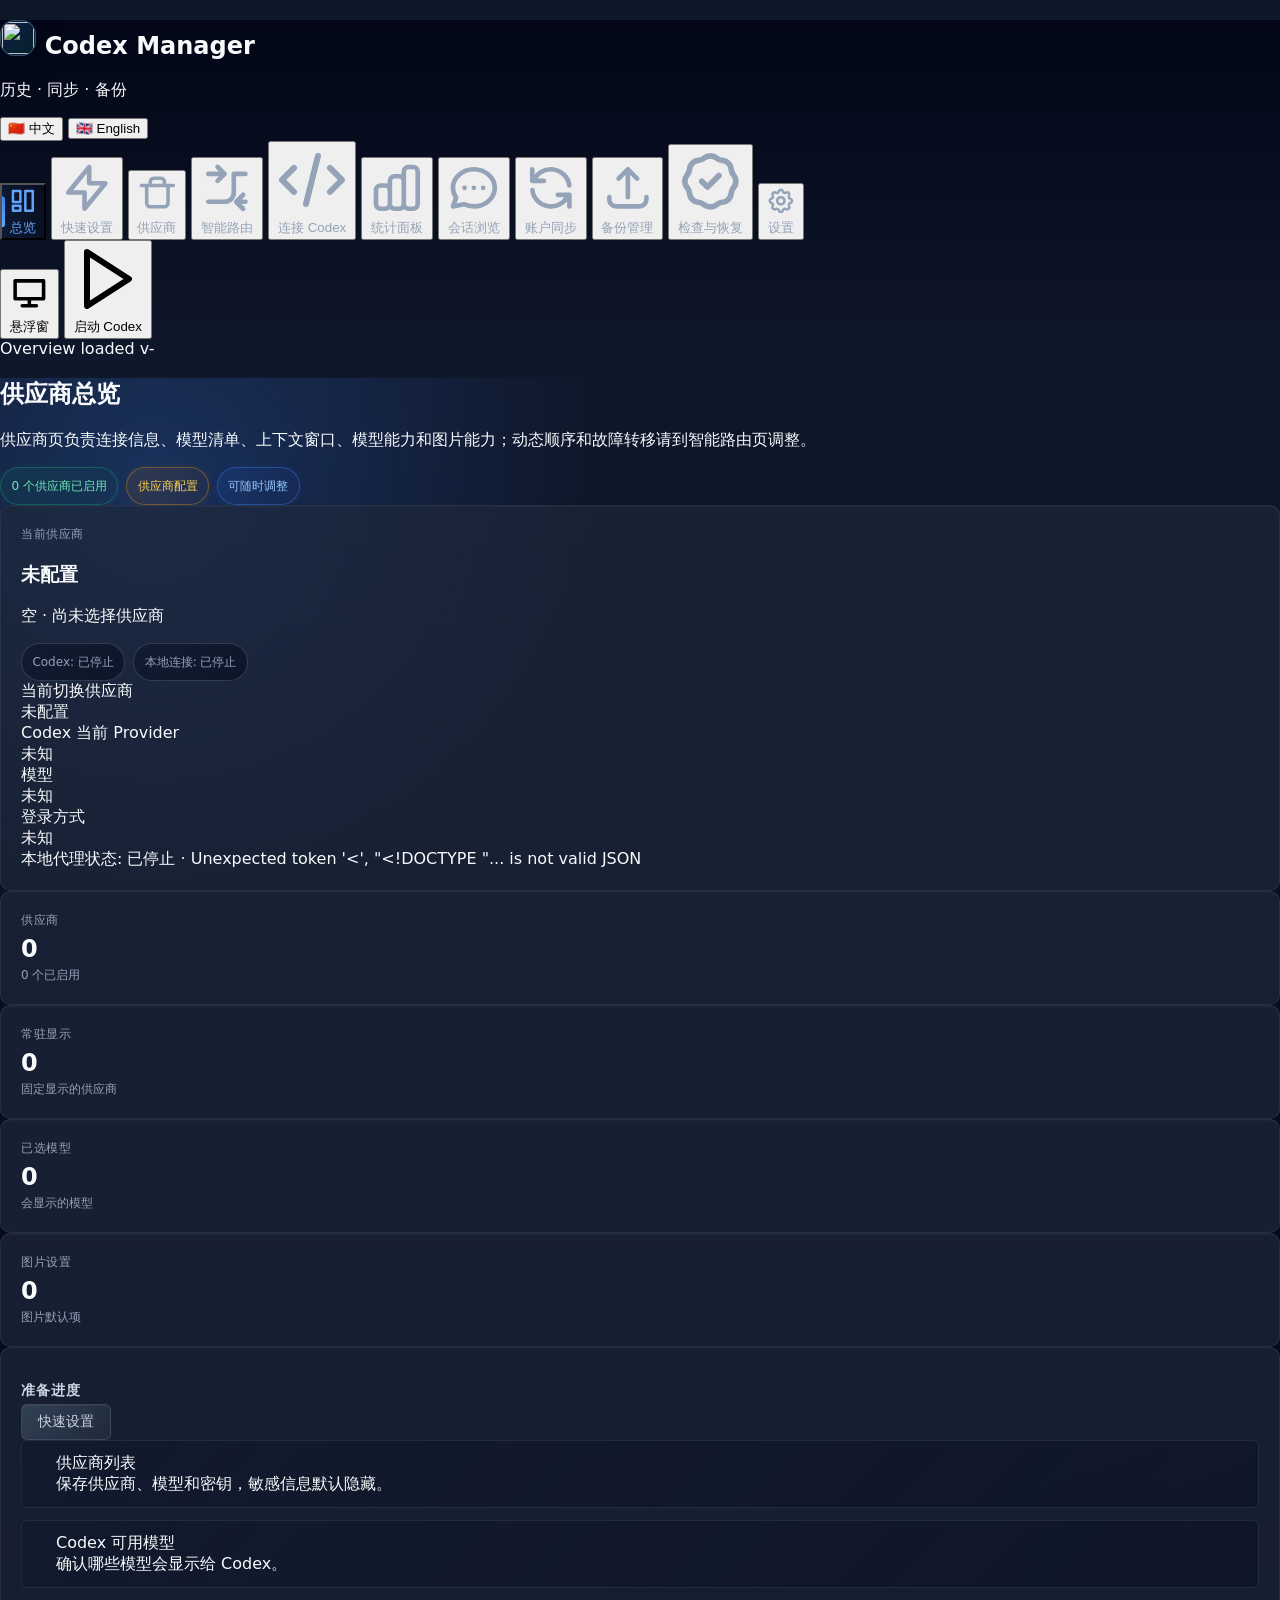
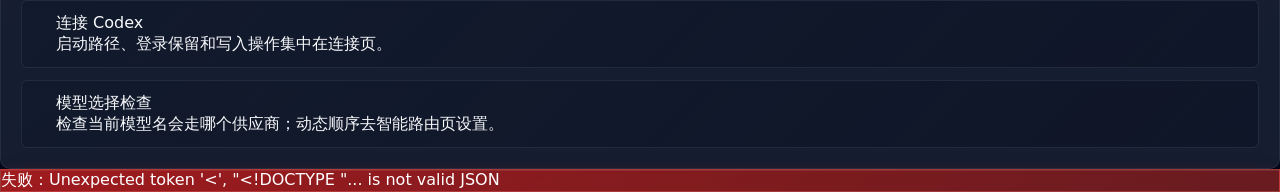
==== commit 4de1545f: "Add quota presets and lock official plugin unlock" ====
--- a/static/index.html
+++ b/static/index.html
@@ -133,6 +133,7 @@
         <!-- Status bar -->
         <div id="sidebar-status" class="px-5 py-3 border-t border-dark-700 text-xs text-dark-400">
             <span id="status-text" data-i18n="ready">就绪</span>
+            <span id="app-version-sidebar-label" class="block mt-1 text-[11px] text-dark-500">v-</span>
         </div>
     </aside>
 
@@ -974,8 +975,16 @@
                         <span data-i18n="requestHighestPrivileges">需要管理员权限时启动</span>
                     </label>
                     <label class="flex items-center gap-2 text-sm cursor-pointer">
+                        <input id="setting-codex-injection-enabled" type="checkbox" class="w-4 h-4 rounded border-dark-600 bg-dark-800 text-accent-500 focus:ring-accent-500">
+                        <span data-i18n="codexInjectionEnabledSetting">启用 Codex 页面增强注入</span>
+                    </label>
+                    <label class="flex items-center gap-2 text-sm cursor-pointer">
                         <input id="setting-plugin-unlock-enabled" type="checkbox" class="w-4 h-4 rounded border-dark-600 bg-dark-800 text-accent-500 focus:ring-accent-500">
-                        <span data-i18n="pluginUnlockEnabled">非官方模式插件增强</span>
+                        <span data-i18n="pluginUnlockEnabled">商店解锁插件</span>
+                    </label>
+                    <label class="flex items-center gap-2 text-sm cursor-pointer">
+                        <input id="setting-official-quota-enabled" type="checkbox" class="w-4 h-4 rounded border-dark-600 bg-dark-800 text-accent-500 focus:ring-accent-500">
+                        <span data-i18n="officialQuotaEnabled">官方登录态额度显示</span>
                     </label>
                     <label class="flex items-center gap-2 text-sm cursor-pointer">
                         <input id="setting-codex-sandbox-auto-repair-enabled" type="checkbox" class="w-4 h-4 rounded border-dark-600 bg-dark-800 text-accent-500 focus:ring-accent-500">
@@ -1005,7 +1014,10 @@
                         <button onclick="createDesktopShortcut('start_codex')" class="btn btn-secondary text-xs" data-i18n="createStartCodexShortcut">创建启动 Codex 快捷方式</button>
                     </div>
                 </div>
-                <p class="text-xs text-dark-500 mt-2" data-i18n="pluginUnlockEnabledDesc">控制本地/非官方供应商的插件类增强。官方登录态不会进入本地路由或 AMR，但仍允许安全的界面注入增强。</p>
+                <p class="text-xs text-dark-500 mt-2" data-i18n="codexInjectionEnabledSettingDesc">页面增强注入负责右上角快捷面板、隐藏/显示提示和安全统计显示；默认启用。</p>
+                <p id="setting-plugin-unlock-lock-note" class="text-xs text-amber-300 mt-2 hidden" data-i18n="pluginUnlockLockedOfficial">已检测到官方登录态，商店解锁插件已锁定关闭；页面增强注入仍可启用。</p>
+                <p class="text-xs text-dark-500 mt-2" data-i18n="pluginUnlockEnabledDesc">商店解锁插件默认关闭，只用于非官方/本地代理模式；官方登录态下强制关闭。</p>
+                <p class="text-xs text-dark-500 mt-2" data-i18n="officialQuotaEnabledDesc">官方登录态下只读查询 ChatGPT/Codex 额度百分比；保留登录态但使用第三方 API 时默认不显示官方额度。</p>
                 <p class="text-xs text-dark-500 mt-2" data-i18n="desktopShortcutDesc">桌面快捷方式是可选项：普通版打开管理窗口，启动 Codex 版会带参数直接进入启动流程。</p>
                 <pre id="startup-preview-result" class="preview-code mt-4" data-i18n="noPreviewYet">还没有预览。</pre>
                 <div class="mt-5 border-t border-dark-800 pt-5">
